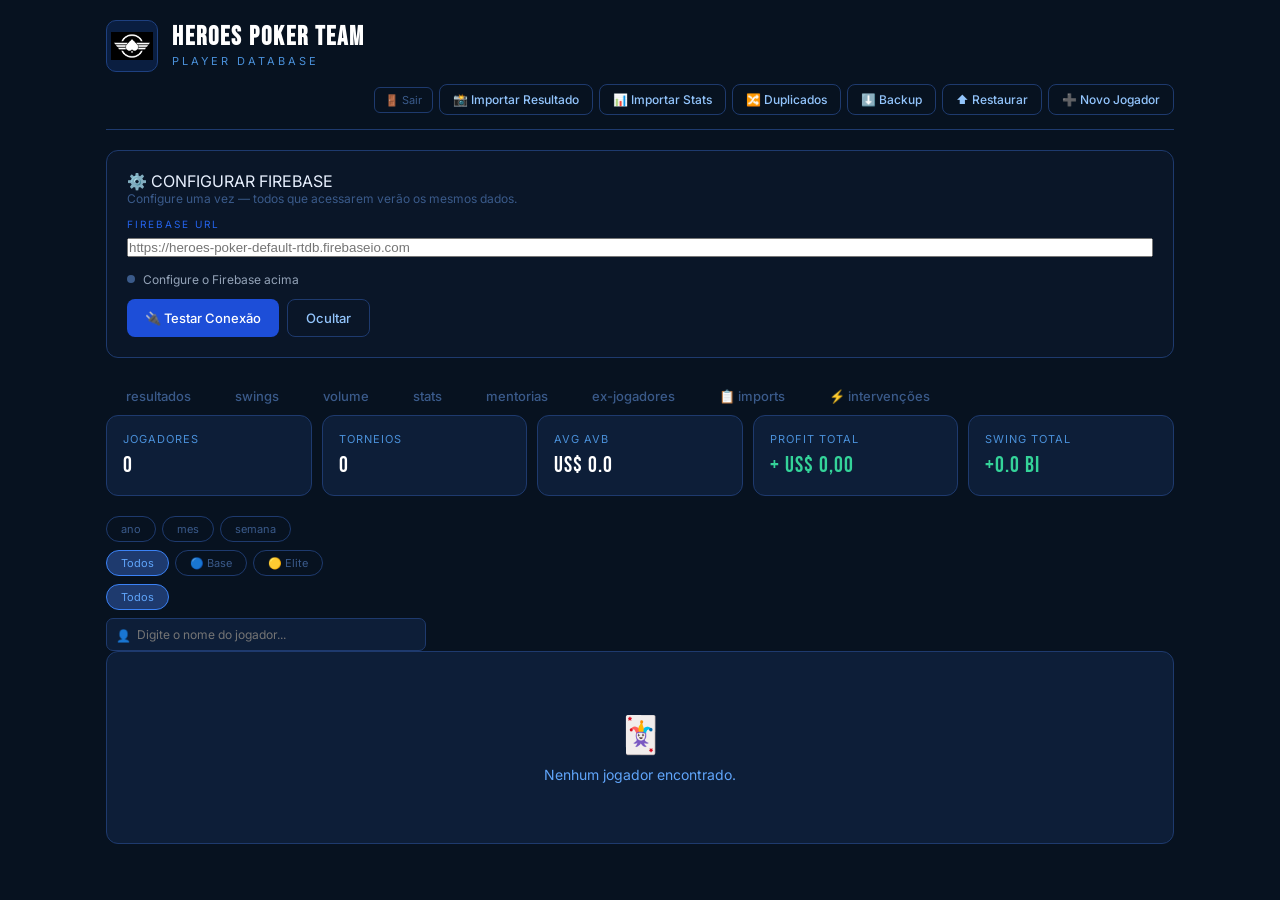
==== index.html @ 9820d7dc "Add files via upload" ====
<!DOCTYPE html>
<html lang="pt-BR">
<head>
<meta charset="UTF-8">
<meta name="viewport" content="width=device-width, initial-scale=1.0">
<title>Heroes Poker Team</title>
<link href="https://fonts.googleapis.com/css2?family=Bebas+Neue&family=Inter:wght@300;400;500;600&display=swap" rel="stylesheet">
<style>


*{box-sizing:border-box;margin:0;padding:0}
body{font-family:"Inter",sans-serif;background:#071220;color:#e8f0fe;min-height:100vh}
.app{max-width:1100px;margin:0 auto;padding:20px 16px}
.header{display:flex;align-items:center;justify-content:space-between;margin-bottom:20px;padding-bottom:14px;border-bottom:1px solid #1e3a6e;flex-wrap:wrap;gap:12px}
.logo{display:flex;align-items:center;gap:14px}
.logo-icon{width:52px;height:52px;background:#0a1e40;border-radius:10px;display:flex;align-items:center;justify-content:center;border:1px solid #1e4080;overflow:hidden;flex-shrink:0}
.logo-icon img{width:42px;height:42px;object-fit:contain}
.logo-text h1{font-family:"Bebas Neue",sans-serif;font-size:26px;letter-spacing:2px;color:#fff;line-height:1}
.logo-text p{font-size:11px;color:#4a90d9;letter-spacing:3px;text-transform:uppercase;margin-top:3px}
.header-actions{display:flex;gap:8px;flex-wrap:wrap}
.btn{border:none;padding:10px 18px;border-radius:8px;font-size:13px;font-weight:500;cursor:pointer;display:inline-flex;align-items:center;gap:7px;transition:all .2s;white-space:nowrap;font-family:"Inter",sans-serif}
.btn-primary{background:#1d4ed8;color:#fff}.btn-primary:hover{background:#2563eb}
.btn-import{background:#0e3a1a;color:#4ade80;border:1px solid #166534}.btn-import:hover{background:#166534;color:#fff}
.btn-ghost{background:transparent;color:#93c5fd;border:1px solid #1e3a6e}.btn-ghost:hover{border-color:#3b82f6;color:#fff}
.btn-danger{background:transparent;color:#f87171;border:1px solid #450a0a;padding:8px 14px;font-size:12px}.btn-danger:hover{background:#450a0a}
.btn-sm{padding:7px 13px;font-size:12px}
.setup-box{background:#0a1628;border:1px solid #1e3a6e;border-radius:12px;padding:20px;margin-bottom:20px}
.setup-box h3{font-family:"Bebas Neue",sans-serif;font-size:17px;letter-spacing:1px;color:#60a5fa;margin-bottom:4px}
.setup-sub{font-size:12px;color:#3a5a8a;margin-bottom:16px}
.field-row{display:flex;align-items:center;gap:10px;margin-bottom:10px;flex-wrap:wrap}
.field-row label{font-size:11px;color:#4a90d9;font-weight:500;text-transform:uppercase;letter-spacing:.5px;min-width:90px;flex-shrink:0}
.field-row input{flex:1;min-width:200px;background:#071220;border:1px solid #1e3a6e;color:#e8f0fe;padding:8px 12px;border-radius:6px;font-size:13px;outline:none;font-family:"Inter",sans-serif}
.field-row input:focus{border-color:#3b82f6}
.steps{font-size:12px;color:#3a5a8a;line-height:1.9;margin-top:12px;padding:14px;background:#071220;border-radius:8px;border:1px solid #112040}
.steps a{color:#60a5fa;text-decoration:none}.steps b{color:#93c5fd}.steps code{background:#0d1e38;padding:1px 5px;border-radius:3px;font-size:11px;color:#60a5fa}
.setup-actions{display:flex;gap:8px;margin-top:12px;flex-wrap:wrap;align-items:center}
.pill{display:inline-flex;align-items:center;gap:6px;font-size:11px;padding:4px 12px;border-radius:20px}
.pill-ok{background:#064e3b;color:#34d399}.pill-err{background:#450a0a;color:#f87171}.pill-warn{background:#451a03;color:#fbbf24}
.stats-grid{display:grid;grid-template-columns:repeat(5,1fr);gap:10px;margin-bottom:20px}
.stat-card{background:#0d1e38;border:1px solid #1e3a6e;border-radius:12px;padding:16px}
.stat-label{font-size:11px;color:#4a90d9;text-transform:uppercase;letter-spacing:1px;margin-bottom:6px}
.stat-value{font-size:22px;font-family:"Bebas Neue",sans-serif;letter-spacing:1px;color:#fff}
.stat-value.pos{color:#34d399}.stat-value.neg{color:#f87171}
.sync-bar{display:flex;align-items:center;gap:8px;font-size:11px;color:#3a5a8a;margin-bottom:14px;min-height:18px}
.dot{width:7px;height:7px;border-radius:50%;background:#3a5a8a;flex-shrink:0;transition:background .3s}
.dot.syncing{background:#fbbf24;animation:blink .7s infinite}.dot.ok{background:#34d399}.dot.err{background:#f87171}.dot.warn{background:#fbbf24}
@keyframes blink{0%,100%{opacity:1}50%{opacity:.2}}
.tab-nav{display:flex;gap:0;margin-bottom:20px;border-bottom:1px solid #1e3a6e}
.tab-btn{background:transparent;border:none;color:#3a5a8a;padding:10px 20px;font-size:13px;font-weight:500;cursor:pointer;border-bottom:2px solid transparent;margin-bottom:-1px;transition:all .2s;font-family:"Inter",sans-serif}
.tab-btn:hover{color:#93c5fd}.tab-active{color:#60a5fa;border-bottom-color:#3b82f6}
.swing-header{font-size:11px;font-weight:600;text-transform:uppercase;letter-spacing:1px;padding:8px 12px;border-radius:8px;margin-bottom:12px}
.swing-header.neg{background:#1c0000;border:1px solid #450a0a;color:#f87171}
.swing-header.pos{background:#001c0e;border:1px solid #064e3b;color:#34d399}
.swing-card{background:#0d1e38;border:1px solid #1e3a6e;border-radius:10px;padding:14px;margin-bottom:10px}
.btn-intervencao{margin-top:8px;background:#1a1000;border:1px solid #78350f;color:#fbbf24;padding:5px 12px;border-radius:6px;font-size:11px;cursor:pointer;display:flex;align-items:center;gap:5px;font-family:"Inter",sans-serif;transition:all .2s}
.btn-intervencao:hover{background:#451a03;color:#fff}
.vol-header{font-size:11px;font-weight:600;text-transform:uppercase;letter-spacing:1px;padding:8px 12px;border-radius:8px;margin-bottom:12px;background:#1c0000;border:1px solid #450a0a;color:#f87171}
.vol-card{background:#0d1e38;border:1px solid #1e3a6e;border-radius:10px;padding:14px;margin-bottom:10px}
.tw{background:#0d1e38;border:1px solid #1e3a6e;border-radius:12px;overflow:hidden}
table{width:100%;border-collapse:collapse;table-layout:fixed}
thead{background:#071220}
th{padding:11px 14px;text-align:left;font-size:11px;color:#4a90d9;text-transform:uppercase;letter-spacing:1px;font-weight:500}
td{padding:8px 14px;font-size:13px;border-top:1px solid #112040;vertical-align:middle}
.dr:hover td{background:#0f2550;cursor:pointer}
.pname{font-weight:600;color:#fff;font-size:13px}.pnick{font-size:11px;color:#4a90d9;margin-top:2px}
.empty{text-align:center;padding:60px 20px;color:#3a5a8a}
.gbtn{background:transparent;color:#3a5a8a;border:1px solid #1e3a6e;padding:5px 14px;border-radius:20px;font-size:11px;cursor:pointer;transition:all .2s;font-family:"Inter",sans-serif}
.gbtn:hover{border-color:#3b82f6;color:#93c5fd}.gbtn-active{background:#1e3a6e;color:#60a5fa;border-color:#3b82f6}
.overlay{position:fixed;inset:0;background:rgba(0,0,0,.82);display:none;align-items:center;justify-content:center;z-index:100;padding:16px}
.overlay.active{display:flex}
.modal{background:#0d1e38;border:1px solid #1e3a6e;border-radius:16px;width:100%;max-width:660px;max-height:92vh;overflow-y:auto}
.mh{padding:18px 22px 14px;border-bottom:1px solid #1e3a6e;display:flex;justify-content:space-between;align-items:center;position:sticky;top:0;background:#0d1e38;z-index:2}
.mh h2{font-family:"Bebas Neue",sans-serif;font-size:21px;letter-spacing:1px}
.mb{padding:18px 22px}.mf{padding:14px 22px;border-top:1px solid #1e3a6e;display:flex;gap:10px;justify-content:flex-end;background:#0d1e38}
.fg{margin-bottom:14px}
.fg label{display:block;font-size:11px;color:#4a90d9;margin-bottom:5px;font-weight:500;text-transform:uppercase;letter-spacing:.5px}
.fg input,.fg textarea{width:100%;background:#071220;border:1px solid #1e3a6e;color:#e8f0fe;padding:9px 11px;border-radius:8px;font-size:13px;outline:none;font-family:"Inter",sans-serif}
.fg input[type=date]{color-scheme:dark}.fg input:focus,.fg textarea:focus{border-color:#3b82f6}
.fg textarea{resize:vertical;min-height:65px}
.fgrid{display:grid;grid-template-columns:1fr 1fr;gap:12px}
.fsec{font-size:11px;color:#2563eb;text-transform:uppercase;letter-spacing:2px;font-weight:600;margin:18px 0 12px;padding-bottom:7px;border-bottom:1px solid #1e3a6e}
.pz{border:2px dashed #1e3a6e;border-radius:12px;padding:32px 20px;text-align:center;cursor:pointer;transition:all .2s;position:relative;outline:none}
.pz:focus,.pz.drag,.pz.has-img{border-color:#3b82f6;background:#071e3a}
.pz input{position:absolute;inset:0;opacity:0;cursor:pointer;width:100%;height:100%}
.pz-hint{display:inline-flex;align-items:center;gap:6px;background:#0a1628;border:1px solid #1e3a6e;border-radius:6px;padding:5px 12px;font-size:12px;color:#60a5fa;margin-top:10px}
.pz-hint kbd{background:#071220;border:1px solid #1e3a6e;border-radius:4px;padding:1px 6px;font-family:monospace;font-size:11px}
.preview-img{max-width:100%;border-radius:8px;margin-top:14px;border:1px solid #1e3a6e;max-height:200px;object-fit:contain;display:none}
.ai-msg{border-radius:10px;padding:14px;margin-top:14px;font-size:13px;display:none}
.ai-load{background:#1c1000;border:1px solid #78350f;color:#fbbf24}
.ai-err{background:#1c0000;border:1px solid #450a0a;color:#f87171}
.ai-ok{background:#001c0e;border:1px solid #064e3b;color:#34d399}
.et{width:100%;border-collapse:collapse;font-size:12px;margin-top:10px}
.et th{background:#071220;padding:7px 10px;text-align:left;color:#4a90d9;font-size:10px;text-transform:uppercase}
.et td{padding:7px 10px;border-top:1px solid #112040;color:#e8f0fe}
.et tr.skip td{opacity:.4;text-decoration:line-through}
.et input[type=checkbox]{accent-color:#3b82f6;width:14px;height:14px;cursor:pointer}
.gtag{font-size:11px;color:#fbbf24;background:#451a03;padding:2px 8px;border-radius:10px;margin-left:8px;display:none}
.dh{background:#0d1e38;border:1px solid #1e3a6e;border-radius:12px;padding:18px 22px;margin-bottom:14px;display:flex;justify-content:space-between;align-items:flex-start;flex-wrap:wrap;gap:12px}
.dav{width:56px;height:56px;border-radius:50%;background:#1d4ed8;display:flex;align-items:center;justify-content:center;font-size:22px;font-weight:700;color:#fff;font-family:"Bebas Neue",sans-serif;flex-shrink:0}
.dn{font-family:"Bebas Neue",sans-serif;font-size:26px;letter-spacing:1px;color:#fff}
.dnk{color:#4a90d9;font-size:13px;margin-top:2px}
.dgrid{display:grid;grid-template-columns:repeat(4,1fr);gap:10px;margin-bottom:14px}
.dc{background:#0d1e38;border:1px solid #1e3a6e;border-radius:10px;padding:14px}
.dcl{font-size:11px;color:#4a90d9;text-transform:uppercase;letter-spacing:1px;margin-bottom:5px}
.dcv{font-size:19px;font-family:"Bebas Neue",sans-serif;color:#fff}
.di{background:#0d1e38;border:1px solid #1e3a6e;border-radius:10px;padding:14px;margin-bottom:14px}
.ir{display:flex;justify-content:space-between;padding:7px 0;border-bottom:1px solid #112040;font-size:13px;gap:12px}
.ir:last-child{border-bottom:none}.il{color:#4a90d9;flex-shrink:0}
.xbtn{background:transparent;border:none;color:#4a90d9;font-size:19px;cursor:pointer;padding:3px;line-height:1}.xbtn:hover{color:#fff}
.bbtn{background:transparent;border:none;color:#4a90d9;font-size:13px;cursor:pointer;display:inline-flex;align-items:center;gap:5px;margin-bottom:18px;padding:0}.bbtn:hover{color:#fff}
.toast{position:fixed;bottom:24px;right:24px;padding:12px 20px;border-radius:10px;font-size:13px;font-weight:500;z-index:999;opacity:0;transform:translateY(20px);transition:all .3s;pointer-events:none;max-width:320px}
.toast.show{opacity:1;transform:translateY(0)}
.t-ok{background:#065f46;color:#d1fae5}.t-err{background:#7f1d1d;color:#fee2e2}
@media(max-width:640px){.stats-grid{grid-template-columns:1fr 1fr 1fr}.fgrid{grid-template-columns:1fr}.dgrid{grid-template-columns:1fr 1fr}th:nth-child(n+4),td:nth-child(n+4){display:none}.tab-btn{padding:8px 12px;font-size:12px}}





</style>

</head>
<body>
<!-- ── LOGIN SCREEN ── -->
<div id="login-screen" style="display:none;position:fixed;inset:0;background:#040d18;z-index:9999;align-items:center;justify-content:center;font-family:Inter,sans-serif">
  <div style="background:#071220;border:1px solid #1e3a6e;border-radius:16px;padding:40px 36px;width:100%;max-width:380px;box-shadow:0 24px 64px rgba(0,0,0,.6)">
    <div style="text-align:center;margin-bottom:32px">
      <div style="font-size:32px;margin-bottom:8px">🃏</div>
      <div style="font-size:20px;font-weight:700;color:#e8f0fe;letter-spacing:.5px">Heroes Poker</div>
      <div style="font-size:12px;color:#3a5a8a;margin-top:4px">Painel Administrativo</div>
    </div>
    <div id="login-err" style="display:none;background:#1c0a0a;border:1px solid #7f1d1d;color:#f87171;padding:10px 14px;border-radius:8px;font-size:12px;margin-bottom:16px;text-align:center"></div>
    <div style="margin-bottom:14px">
      <label style="font-size:10px;color:#3a5a8a;display:block;margin-bottom:6px;text-transform:uppercase;letter-spacing:1px">Email</label>
      <input type="email" id="login-email" placeholder="admin@heroes.com" autocomplete="email"
        style="width:100%;background:#040d18;border:1px solid #1e3a6e;color:#e8f0fe;padding:11px 14px;border-radius:8px;font-family:Inter,sans-serif;font-size:14px;outline:none;box-sizing:border-box"
        onkeydown="if(event.key==='Enter')document.getElementById('login-pwd').focus()">
    </div>
    <div style="margin-bottom:20px">
      <label style="font-size:10px;color:#3a5a8a;display:block;margin-bottom:6px;text-transform:uppercase;letter-spacing:1px">Senha</label>
      <input type="password" id="login-pwd" placeholder="Sua senha..." autocomplete="current-password"
        style="width:100%;background:#040d18;border:1px solid #1e3a6e;color:#e8f0fe;padding:11px 14px;border-radius:8px;font-family:Inter,sans-serif;font-size:14px;outline:none;box-sizing:border-box"
        onkeydown="if(event.key==='Enter')doLogin()">
    </div>
    <button id="login-btn" onclick="doLogin()" style="width:100%;background:linear-gradient(135deg,#1d4ed8,#3b82f6);border:none;color:#fff;padding:12px;border-radius:8px;font-size:14px;font-weight:600;cursor:pointer;font-family:Inter,sans-serif;letter-spacing:.3px">
      Entrar
    </button>
  </div>
</div>
<!-- ── / LOGIN SCREEN ── -->

<div class="app">
<div class="header">
  <div class="logo">
    <div class="logo-icon">
      <img src="[data-uri]" alt="Heroes Logo">
    </div>
    <div class="logo-text">
      <h1>Heroes Poker Team</h1>
      <p>Player Database</p>
    </div>
  </div>
  <div id="header-actions" style="display:flex;gap:6px;flex-wrap:wrap;align-items:center;margin-left:auto">
    <button onclick="adminLogout()" title="Sair" style="background:transparent;border:1px solid #1e3a6e;color:#3a5a8a;padding:5px 10px;border-radius:6px;font-size:11px;cursor:pointer;font-family:Inter,sans-serif">🚪 Sair</button>
    <div id="setup-mini" style="display:none;align-items:center;gap:6px">
      <span id="sync-status" style="font-size:11px;color:#3a5a8a"></span>
      <button class="btn btn-ghost btn-sm" onclick="$('setup-box').style.display=$('setup-box').style.display==='none'?'':'none'">⚙️</button>
    </div>
    <button class="btn btn-ghost btn-sm" onclick="openImport()">📸 Importar Resultado</button>
    <button class="btn btn-ghost btn-sm" onclick="openImportStats()">📊 Importar Stats</button>
    <button class="btn btn-ghost btn-sm" onclick="openMerge()">🔀 Duplicados</button>
    <button class="btn btn-ghost btn-sm" onclick="exportBackup()">⬇️ Backup</button>
    <label class="btn btn-ghost btn-sm" style="cursor:pointer">⬆️ Restaurar<input type="file" accept=".json" onchange="importBackup(this)" style="display:none"></label>
    <button class="btn btn-ghost btn-sm" onclick="openForm()">➕ Novo Jogador</button>
  </div>
</div>

<div id="setup-box" class="setup-box">
  <div class="sh">⚙️ CONFIGURAR FIREBASE</div>
  <p style="font-size:12px;color:#3a5a8a;margin-bottom:12px">Configure uma vez — todos que acessarem verão os mesmos dados.</p>
  <div style="display:flex;flex-direction:column;gap:8px;margin-bottom:12px">
    <div style="font-size:10px;color:#2563eb;text-transform:uppercase;letter-spacing:2px">FIREBASE URL</div>
    <input type="text" id="fb-url" placeholder="https://heroes-poker-default-rtdb.firebaseio.com" oninput="saveCfg()">
  </div>
  <div id="sync-status-box" style="margin-bottom:10px;display:flex;align-items:center;gap:8px;min-height:20px">
    <div id="sdot" class="dot" style="width:8px;height:8px;border-radius:50%;background:#3a5a8a;flex-shrink:0;display:none"></div>
    <span id="smsg" style="font-size:12px;color:#94a3b8"></span>
  </div>
  <div style="display:flex;gap:8px">
    <button class="btn btn-primary" onclick="testConn()">🔌 Testar Conexão</button>
    <button class="btn btn-ghost" onclick="$('setup-box').style.display='none';$('setup-mini').style.display='flex'">Ocultar</button>
  </div>
</div>

<div class="tabs" id="main-tabs">
  <button class="tab-btn" id="tab-resultados" onclick="setTab('resultados')">resultados</button>
  <button class="tab-btn" id="tab-swings" onclick="setTab('swings')">swings</button>
  <button class="tab-btn" id="tab-volume" onclick="setTab('volume')">volume</button>
  <button class="tab-btn" id="tab-stats" onclick="setTab('stats')">stats</button>
  <button class="tab-btn" id="tab-mentorias" onclick="setTab('mentorias')">mentorias</button>
  <button class="tab-btn" id="tab-exjogadores" onclick="setTab('exjogadores')">ex-jogadores</button>
  <button class="tab-btn" id="tab-imports" onclick="setTab('imports')">📋 imports</button>
  <button class="tab-btn" id="tab-intervencoes" onclick="setTab('intervencoes')">⚡ intervenções</button>
</div>

<div id="sg" class="stats-grid"></div>
<div id="filter-controls" class="filter-controls"></div>
<div id="results-area" class="results-area"></div>

</div><!-- /app -->

<!-- MODAL: PLAYER FORM -->
<div class="overlay" id="form-modal">
  <div class="modal">
    <div class="mh"><h2 id="form-title">Novo Jogador</h2><button class="xbtn" onclick="closeModal()">✕</button></div>
    <div class="mb">
      <div class="fg"><label>Nome *</label><input id="f-nome" placeholder="Nome completo"></div>
      <div class="fg"><label>Nick</label><input id="f-nick" placeholder="@apelido"></div>
      <div class="fsec">Contato</div>
      <div class="fg"><label>Telefone</label><input id="f-tel" placeholder="+55 11 99999-9999"></div>
      <div class="fg"><label>Email</label><input id="f-email" placeholder="email@email.com"></div>      </div>
      <div class="fsec">Notas</div>
      <div class="fg"><label>Notas</label><textarea id="f-notas" rows="3" placeholder="Observações..."></textarea></div>
    </div>
    <div class="mf"><button class="btn btn-ghost" onclick="closeModal()">Cancelar</button><button class="btn btn-primary" onclick="savePlayer()">💾 Salvar</button></div>
  </div>
</div>

<!-- MODAL: IMPORT RESULTADO -->
<div class="overlay" id="imod">
  <div class="modal">
    <div class="mh"><h2>📸 Importar Resultado</h2><button class="xbtn" onclick="closeImport()">✕</button></div>
    <div class="mb">
      <div style="display:grid;grid-template-columns:1fr 1fr;gap:8px;margin-bottom:12px">
        <div><label style="font-size:10px;color:#3a5a8a;display:block;margin-bottom:4px">DATA INÍCIO</label><input type="date" id="rs-ini" style="width:100%;background:#071220;border:1px solid #1e3a6e;color:#e8f0fe;padding:8px;border-radius:7px;font-family:Inter,sans-serif;outline:none;color-scheme:dark"></div>
        <div><label style="font-size:10px;color:#3a5a8a;display:block;margin-bottom:4px">DATA FIM</label><input type="date" id="rs-fim" style="width:100%;background:#071220;border:1px solid #1e3a6e;color:#e8f0fe;padding:8px;border-radius:7px;font-family:Inter,sans-serif;outline:none;color-scheme:dark"></div>
      </div>
      <div id="pz" class="pz" tabindex="0" style="margin-bottom:12px" onclick="$('img-in').click()">
        <div style="font-size:13px;color:#60a5fa;margin-bottom:8px">📸 Clique ou arraste a imagem do print aqui</div>
        <div style="font-size:11px;color:#3a5a8a">Suporta PNG, JPG, WEBP</div>
        <input type="file" id="img-in" accept="image/*" onchange="handleFile(this.files[0])" style="display:none">
        <img id="prev" style="display:none;max-width:100%;border-radius:8px;margin-top:10px;max-height:180px;object-fit:contain">
      </div>
      <div style="margin-bottom:8px">
        <label style="font-size:10px;color:#3a5a8a;display:block;margin-bottom:4px">ANTHROPIC / GEMINI API KEY</label>
        <input type="password" id="ant-key" placeholder="sk-ant-... ou AIza..." oninput="saveAiKey()" style="width:100%;background:#071220;border:1px solid #1e3a6e;color:#e8f0fe;padding:8px;border-radius:7px;font-family:Inter,sans-serif;outline:none">
      </div>
      <div id="ais" class="ai-msg" style="display:none"></div>
      <span id="grupo-tag" class="gtag" style="display:none"></span>
      <div id="ew" style="display:none;margin-top:12px">
        <table class="et" style="width:100%">
          <thead><tr><th><input type="checkbox" id="sa" checked onchange="toggleAll(this)" style="accent-color:#3b82f6"></th><th>Nome</th><th>Grupo</th><th>Vol</th><th>AVB</th><th>Profit US$</th></tr></thead>
          <tbody id="eb"></tbody>
        </table>
      </div>
    </div>
    <div class="mf" id="ifooter" style="display:none;justify-content:space-between;align-items:center">
      <span id="import-count" style="font-size:12px;color:#3a5a8a"></span>
      <div style="display:flex;gap:8px"><button class="btn btn-ghost" onclick="closeImport()">Cancelar</button><button class="btn btn-primary" onclick="doImport()">✅ Importar</button></div>
    </div>
  </div>
</div>

<!-- MODAL: IMPORT STATS -->
<div class="overlay" id="imod-stats">
  <div class="modal" style="max-width:640px">
    <div class="mh"><h2>📊 Importar Stats</h2><button class="xbtn" onclick="closeImportStats()">✕</button></div>
    <div class="mb">
      <div style="margin-bottom:12px">
        <label style="font-size:10px;color:#3a5a8a;display:block;margin-bottom:6px">JOGADOR</label>
        <div style="position:relative">
          <input type="text" id="stats-player-search" placeholder="Digite o nome para buscar..." oninput="filterStatsPlayers()" autocomplete="off"
            style="width:100%;background:#071220;border:1px solid #1e3a6e;color:#e8f0fe;padding:8px 36px 8px 12px;border-radius:7px;font-family:Inter,sans-serif;outline:none">
          <button onclick="toggleStatsDropdown()" style="position:absolute;right:8px;top:50%;transform:translateY(-50%);background:none;border:none;color:#4a90d9;cursor:pointer;font-size:14px;padding:2px 4px;line-height:1">▾</button>
          <div id="stats-player-dropdown" style="display:none;position:absolute;top:100%;left:0;right:0;background:#0d1e38;border:1px solid #3b82f6;border-radius:7px;max-height:200px;overflow-y:auto;z-index:100;margin-top:2px"></div>
        </div>
        <input type="hidden" id="stats-player-select">
        <div id="stats-player-selected" style="display:none;margin-top:6px;padding:6px 12px;background:#0a2040;border:1px solid #3b82f6;border-radius:6px;font-size:12px;color:#60a5fa;align-items:center;justify-content:space-between">
          <span id="stats-player-selected-name"></span>
          <button onclick="clearStatsPlayer()" style="background:none;border:none;color:#4a90d9;cursor:pointer;font-size:14px;padding:0;line-height:1">✕</button>
        </div>
      </div>
      <div style="display:grid;grid-template-columns:1fr 1fr;gap:8px;margin-bottom:12px">
        <div><label style="font-size:10px;color:#3a5a8a;display:block;margin-bottom:4px">DATA INÍCIO</label><input type="date" id="stats-ini" style="width:100%;background:#071220;border:1px solid #1e3a6e;color:#e8f0fe;padding:8px;border-radius:7px;font-family:Inter,sans-serif;outline:none;color-scheme:dark"></div>
        <div><label style="font-size:10px;color:#3a5a8a;display:block;margin-bottom:4px">DATA FIM</label><input type="date" id="stats-fim" style="width:100%;background:#071220;border:1px solid #1e3a6e;color:#e8f0fe;padding:8px;border-radius:7px;font-family:Inter,sans-serif;outline:none;color-scheme:dark"></div>
      </div>
      <div style="margin-bottom:8px">
        <label style="font-size:10px;color:#3a5a8a;display:block;margin-bottom:4px">ANTHROPIC / GEMINI API KEY</label>
        <input type="password" id="ant-key-stats" placeholder="sk-ant-... ou AIza..." style="width:100%;background:#071220;border:1px solid #1e3a6e;color:#e8f0fe;padding:8px;border-radius:7px;font-family:Inter,sans-serif;outline:none">
      </div>
      <div style="margin-bottom:12px">
        <label style="font-size:10px;color:#3a5a8a;display:block;margin-bottom:6px">PROMPT DA IA</label>
        <textarea id="stats-prompt" rows="3" style="width:100%;background:#071220;border:1px solid #1e3a6e;color:#e8f0fe;padding:8px;border-radius:7px;font-family:Inter,sans-serif;font-size:12px;resize:vertical;outline:none">Esta tabela tem 3 colunas: Stats (nome da stat) | Alvo (range como "28 - 30") | Número (valor do jogador — número GRANDE em negrito; ignore o número pequeno ao lado que é a amostra). Extraia TODAS as linhas. Retorne SOMENTE array JSON: [{"stat":"NOME EXATO","alvo":"28 - 30","valor":28}]. Apenas o array JSON, sem mais nada.</textarea>
      </div>
      <div id="pz-stats" class="pz" style="margin-bottom:12px" onclick="$('img-in-stats').click()">
        <div style="font-size:13px;color:#60a5fa;margin-bottom:8px">📊 Clique ou arraste o print das stats</div>
        <div style="font-size:11px;color:#3a5a8a">Suporta PNG, JPG, WEBP</div>
        <input type="file" id="img-in-stats" accept="image/*" onchange="handleFileStats(this.files[0])" style="display:none">
        <img id="prev-stats" style="display:none;max-width:100%;border-radius:8px;margin-top:10px;max-height:160px;object-fit:contain">
      </div>
      <div id="ais-stats" class="ai-msg" style="display:none"></div>
      <div id="ew-stats" style="display:none;margin-top:10px">
        <table class="et" style="width:100%">
          <thead><tr><th style="width:28px"></th><th>Stat</th><th style="text-align:center">Alvo</th><th style="text-align:right">Número</th></tr></thead>
          <tbody id="eb-stats"></tbody>
        </table>
      </div>
    </div>
    <div class="mf" id="ifooter-stats" style="display:none;justify-content:flex-end;align-items:center;gap:8px">
      <button class="btn btn-ghost" onclick="closeImportStats()">Cancelar</button>
      <button class="btn btn-primary" onclick="doImportStats()">💾 Salvar Stats</button>
    </div>
  </div>
</div>

<!-- BULK FOTO MODAL -->
<!-- MERGE MODAL -->
<div class="overlay" id="merge-modal">
  <div class="modal" style="max-width:600px">
    <div class="mh"><h2>🔀 Duplicados</h2><button class="xbtn" onclick="closeMerge()">✕</button></div>
    <div class="mb" id="merge-body" style="max-height:60vh;overflow-y:auto"></div>
  </div>
</div>

<!-- MERGE STATS MODAL -->
<div class="overlay" id="merge-stats-modal">
  <div class="modal" style="max-width:600px">
    <div class="mh"><h2>🔀 Mesclar Stats</h2><button class="xbtn" onclick="closeMergeStatsModal()">✕</button></div>
    <div class="mb" id="merge-stats-body" style="max-height:60vh;overflow-y:auto"></div>
    <div class="mf" id="merge-stats-footer"></div>
  </div>
</div>

<!-- HISTÓRICO MODAL -->
<div class="overlay" id="historico-modal">
  <div class="modal" style="max-width:560px">
    <div class="mh"><h2 id="historico-modal-title">Histórico</h2><button class="xbtn" onclick="closeHistoricoModal()">✕</button></div>
    <div class="mb">
      <div id="historico-modal-body" style="max-height:50vh;overflow-y:auto;margin-bottom:16px"></div>
      <div style="font-size:10px;color:#4a90d9;text-transform:uppercase;letter-spacing:1px;margin-bottom:8px">✏️ Nova Anotação</div>
      <div style="display:flex;gap:8px">
        <input id="historico-modal-input" placeholder="Ex: Subiu da Reta 2 para Reta 3..." onkeydown="if(event.key==='Enter')submitHistoricoInput()" style="flex:1;background:#071220;border:1px solid #1e3a6e;color:#e8f0fe;padding:9px 12px;border-radius:8px;font-size:13px;outline:none;font-family:Inter,sans-serif">
        <button onclick="submitHistoricoInput()" style="background:#1e3a6e;border:none;color:#60a5fa;padding:9px 16px;border-radius:8px;font-size:13px;cursor:pointer;font-family:Inter,sans-serif">Salvar</button>
      </div>
      <input type="hidden" id="historico-modal-pid">
    </div>
  </div>
</div>

<!-- MENTORIA MODAL -->
<div class="overlay" id="mentoria-full-modal" style="padding:0">
  <div style="background:#071220;width:100%;max-width:800px;max-height:100vh;overflow-y:auto;border-left:1px solid #1e3a6e;border-right:1px solid #1e3a6e">
    <div style="position:sticky;top:0;background:#071220;z-index:10;padding:16px 24px;border-bottom:1px solid #1e3a6e;display:flex;justify-content:space-between;align-items:center">
      <div><div style="font-family:'Bebas Neue',sans-serif;font-size:22px;letter-spacing:2px;color:#fff" id="mfm-title">Mentoria</div><div style="font-size:12px;color:#3a5a8a;margin-top:2px" id="mfm-subtitle"></div></div>
      <button onclick="$('mentoria-full-modal').classList.remove('active')" class="xbtn">✕</button>
    </div>
    <div style="padding:24px" id="mfm-body"></div>
  </div>
</div>

<!-- INTERVENÇÃO MODAL -->
<div class="overlay" id="int-modal">
  <div class="modal">
    <div class="mh"><h2>⚡ Intervenção de Swing</h2><button class="xbtn" onclick="$('int-modal').classList.remove('active')">✕</button></div>
    <div class="mb" id="int-body"></div>
    <div class="mf"><button class="btn btn-ghost" onclick="$('int-modal').classList.remove('active')">Cancelar</button><button class="btn btn-primary" onclick="doIntervencao()">Confirmar</button></div>
  </div>
</div>

<script>


const $=id=>document.getElementById(id);
let fbUrl='';
var _savingLock=false;
var _savingUntil=0;

// ── GLOBAL STATE ──
var players=[];
var mergeStatsTab='auto';
var _page=0;
var _PAGE_SIZE=30;
var activeTab='resultados';
var filterGrupo='todos';
var filterPeriod='todos';
var filterPeriodVal='';
var filterNome='';
var filterTier='';
var detId=null;
var volSubTab='grupos';
var volDate='';
var statsSubTab='historico';
var statsFilterGrupo='todos';
var selectedPlayers=[];
var statsCompareMode='jogadores';
var swingMonthFilter='';
var swingYearFilter='';
var swingCustomIni='';
var swingCustomFim='';
var swingMinLoss=150;
var swingMinGain=300;
var statsMonthFilter='';
var statsYearFilter='';


var MESES=['Janeiro','Fevereiro','Março','Abril','Maio','Junho','Julho','Agosto','Setembro','Outubro','Novembro','Dezembro'];
var STAT_WEIGHTS={'RFI EP':3,'RFI MP':3,'RFI CO':3,'RFI BTN':3,'Vpip SB Gap':3,'VPIP SB Gap':3,
  'Call CO':3,'Call BTN':3,'Call SB':3,'Call BB':3,
  '3bet CO':3,'3bet BTN':3,'3bet SB':3,'3bet BB':3,
  'SB Raise':2,'SB Limp':2,'Cbet Flop IP vs BB':2,'Cbet Flop OOP':2,
  'XR BB':2,'XR SB':2,'Bet vs Missed':2,'Probe Turn BB':2,
  'Delayed Cbet Turn OOP':2,'Cbet Turn':3,'Bet River':2,
  'Call vs Bet River':2,'Probe River':3,'Call River after X Turn vilão':2,
  'Probe Turn + Bet River BB':2,'Lead Turn + Bet River BB':2,
  'BB ISO vs SB Limp':1,'XR OOP Agressor':1,'Raise Flop Cbet IP':1,
  'Lead Flop BB':1,'SB Raise vs Cbet BB ISO':1,'BB Raise vs Cbet SB':1,
  'Lead Turn BB':1,'Barrel afer XR flop BB':2};
var STATS_ORDER=[
  'VPIP','PFR','3BET TOTAL','FOLD VS 3BET',
  '3BET BB VS STEAL','3BET SB VS STEAL','3BET NAI BTN VS CO',
  'RFI EP','RFI MP','RFI HJ','RFI CO','RFI BTN','RFI SB',
  'CALL HJ','CALL CO','CALL BTN','CALL SB','CALL BB',
  '3BET CO','3BET BTN','3BET SB','3BET BB',
  'SB LIMP','SB OPEN FOLD','SB LIMP/RAISE','SB LIMP/CALL','BB ISO VS SB LIMP',
  'CBET FLOP OOP','XR BB','BB FOLD VS CBET','BB CALL VS CBET',
  'BB FOLD VS 2ND BARREL','BB DONKBET TURN','XR OOP AGRESSOR',
  'RAISE FLOP CBET IP','FOLD FLOP VS CBET IP','BET VS MISSED',
  'PROBE TURN BB','DELAY CBET TURN OOP','CBET TURN',
  'BET RIVER','?/?/F-XF','PROBE RIVER','BARREL TURN AFTER XR FLOP',
  'W$WSF','WWSF','BXB VS BB','3RD BARREL IP VS BB',
  // legacy
  'RFI EP','RFI MP','RFI CO','RFI BTN','Vpip SB Gap','VPIP SB Gap',
  'Call CO','Call BTN','Call SB','Call BB',
  '3bet CO','3bet BTN','3bet SB','3bet BB',
  'SB Raise','SB Limp','BB ISO vs SB Limp',
  'Cbet Flop IP vs BB','Cbet Flop OOP',
  'XR BB','XR SB','XR OOP Agressor','Raise Flop Cbet IP',
  'Bet vs Missed','Lead Flop BB',
  'SB Raise vs Cbet BB ISO','BB Raise vs Cbet SB',
  'Probe Turn BB','Lead Turn BB','Delayed Cbet Turn OOP','Cbet Turn',
  'Bet River','Call vs Bet River','Probe River',
  'Call River after X Turn vilão',
  'Probe Turn + Bet River BB','Lead Turn + Bet River BB',
  'Barrel afer XR flop BB'];
var META_VOL={'liga':200,'liga da justica':200,'power rangers':250,'xmen':300,'thundercats':350,'guardiao':350,'vingadores':400,'the boys':400,'coaches':400,'cavaleiros':450,'cavaleiros do zodiaco':450,'esquadrao':450,'esquadrao suicida':450,'super sayajins':500};
var BASE_CANON=['liga','guardiao','power rangers','thundercats','x-men','xmen'];
var ELITE_CANON=['super sayajins','coaches','vingadores','cavaleiros','cavaleiros do zodiaco','esquadrao','the boys','esquadrao suicida'];

function normStr(s){return(s||'').toLowerCase().normalize('NFD').replace(/[\u0300-\u036f]/g,'').trim().replace(/\s+/g,' ');}
function canonGrupo(g){
  var n=normStr(g);
  var aliases={'liga':'liga da justica','liga da justica':'liga da justica','liga da justiça':'liga da justica','guardioes':'guardioes da galaxia','guardioes da galaxia':'guardioes da galaxia','power ranges':'power rangers','x men':'x men','x-men':'x men','xmen':'x men','super sayajin':'super sayajins','esquadrão suicida':'esquadrao suicida','esquadrao':'esquadrao suicida','cavaleiros do zodíaco':'cavaleiros do zodiaco','cavaleiros':'cavaleiros do zodiaco'};
  return aliases[n]||n;
}
function matchesTier(grupo){
  if(!filterTier)return true;
  var c=canonGrupo(normStr(grupo||''));
  if(filterTier==='base')return BASE_CANON.includes(c);
  if(filterTier==='elite')return ELITE_CANON.includes(c);
  return true;
}
function getMetaVol(grupo){return META_VOL[canonGrupo(grupo||'')]||400;}
function sortStatKeys(keys){
  return keys.slice().sort(function(a,b){
    var ia=STATS_ORDER.indexOf(a),ib=STATS_ORDER.indexOf(b);
    if(ia>=0&&ib>=0)return ia-ib;if(ia>=0)return-1;if(ib>=0)return 1;return a.localeCompare(b);
  });
}
function filterEstrategiasByDate(est){
  if(!est||!est.length)return[];
  if(!statsMonthFilter&&!statsYearFilter)return est;
  return est.filter(function(e){
    if(!e||!e.data)return false;
    if(statsMonthFilter)return e.data.startsWith(statsMonthFilter);
    if(statsYearFilter)return e.data.startsWith(statsYearFilter);
    return true;
  });
}
function statColor(valor,alvo){
  if(!alvo)return'#e8f0fe';
  if(!alvo||typeof alvo==='object')return'#e8f0fe';var parts=alvo.toString().replace(/\s/g,'').split('-');
  if(parts.length!==2)return'#e8f0fe';
  var lo=parseFloat(parts[0]),hi=parseFloat(parts[1]),v=parseFloat(valor);
  if(isNaN(lo)||isNaN(hi)||isNaN(v))return'#e8f0fe';
  if(v>=lo&&v<=hi)return'#34d399';
  var tol=(hi-lo)*1.5;
  if(v>=lo-tol&&v<=hi+tol)return'#fbbf24';
  return'#f87171';
}

// ── KPI CONFIG (Heroes Poker Team — novo padrão) ──
var KPI_CONFIG = {
  'VPIP':                   {min:28, max:30, peso:5, tol:1},
  'PFR':                    {min:19, max:22, peso:5, tol:1},
  '3BET TOTAL':             {min:9,  max:11, peso:5, tol:1},
  'FOLD VS 3BET':           {min:47, max:52, peso:5, tol:2},
  '3BET BB VS STEAL':       {min:11, max:13, peso:5, tol:2},
  '3BET SB VS STEAL':       {min:14, max:16, peso:5, tol:2},
  '3BET NAI BTN VS CO':     {min:9,  max:11, peso:5, tol:1},
  'RFI EP':                 {min:19, max:21, peso:5, tol:1},
  'RFI MP':                 {min:25, max:27, peso:5, tol:2},
  'RFI HJ':                 {min:29, max:31, peso:5, tol:2},
  'RFI CO':                 {min:39, max:41, peso:5, tol:3},
  'RFI BTN':                {min:55, max:61, peso:5, tol:3},
  'RFI SB':                 {min:30, max:40, peso:4, tol:5},
  'CALL HJ':                {min:7,  max:9,  peso:5, tol:1},
  'CALL CO':                {min:9,  max:12, peso:5, tol:1},
  'CALL BTN':               {min:15, max:19, peso:5, tol:1},
  'CALL SB':                {min:13, max:15, peso:5, tol:1},
  'CALL BB':                {min:55, max:60, peso:5, tol:2},
  '3BET CO':                {min:7,  max:9,  peso:4, tol:1},
  '3BET BTN':               {min:9,  max:11, peso:4, tol:1},
  '3BET SB':                {min:10, max:14, peso:5, tol:1},
  '3BET BB':                {min:8,  max:12, peso:5, tol:1},
  'SB LIMP':                {min:25, max:35, peso:4, tol:5},
  'SB OPEN FOLD':           {min:10, max:20, peso:5, tol:3},
  'SB LIMP/RAISE':          {min:5,  max:15, peso:5, tol:5},
  'SB LIMP/CALL':           {min:40, max:50, peso:5, tol:5},
  'BB ISO VS SB LIMP':      {min:35, max:45, peso:4, tol:5},
  'CBET FLOP OOP':          {min:15, max:25, peso:4, tol:5},
  'XR BB':                  {min:18, max:22, peso:5, tol:3},
  'BB FOLD VS CBET':        {min:42, max:46, peso:5, tol:1},
  'BB CALL VS CBET':        {min:35, max:40, peso:5, tol:3},
  'BB FOLD VS 2ND BARREL':  {min:45, max:50, peso:5, tol:2},
  'BB DONKBET TURN':        {min:10, max:15, peso:4, tol:3},
  'XR OOP AGRESSOR':        {min:15, max:25, peso:4, tol:5},
  'RAISE FLOP CBET IP':     {min:10, max:15, peso:4, tol:3},
  'FOLD FLOP VS CBET IP':   {min:25, max:35, peso:5, tol:3},
  'BET VS MISSED':          {min:40, max:50, peso:5, tol:5},
  'PROBE TURN BB':          {min:45, max:55, peso:3, tol:5},
  'DELAY CBET TURN OOP':    {min:65, max:75, peso:4, tol:5},
  'CBET TURN':              {min:55, max:62, peso:5, tol:3},
  'BET RIVER':              {min:47, max:50, peso:5, tol:3},
  'W$WSF':                  {min:48, max:50, peso:5, tol:1},
  'WWSF':                   {min:48, max:50, peso:5, tol:1},
  'PROBE RIVER':            {min:55, max:65, peso:5, tol:3},
  'BARREL TURN AFTER XR FLOP': {min:60, max:66, peso:4, tol:3},
  'BXB VS BB':              {min:35, max:55, peso:5, tol:2},
  '3RD BARREL IP VS BB':    {min:50, max:60, peso:5, tol:2},
  '?/?/F-XF':               {min:48, max:52, peso:5, tol:3}
};

// ── NOVO SISTEMA DE SCORE KPI ──
function kpiDesvio(valor, cfg){
  if(!cfg||cfg.min==null||cfg.max==null)return null;
  var v=parseFloat(valor);
  if(isNaN(v))return null;
  if(v>=cfg.min&&v<=cfg.max)return{zona:1,desvio:0,alem:0};
  var dev=v<cfg.min?(cfg.min-v):(v-cfg.max);
  var alem=Math.max(0,dev-cfg.tol);
  var zona=alem>0?3:2;
  return{zona:zona,desvio:dev,alem:alem};
}
function statColorKPI(valor, statName, alvoFallback){
  var cfg=KPI_CONFIG[statName]||KPI_CONFIG[(statName||'').toUpperCase()];
  if(!cfg){return statColorLegacy(valor, alvoFallback);}
  var d=kpiDesvio(valor,cfg);if(!d)return'#e8f0fe';
  if(d.zona===1)return'#34d399';
  if(d.zona===2)return'#fbbf24';
  return'#f87171';
}
function statColorLegacy(valor,alvo){
  if(!alvo)return'#e8f0fe';
  if(!alvo||typeof alvo==='object')return'#e8f0fe';var parts=alvo.toString().replace(/\s/g,'').split('-');
  if(parts.length!==2)return'#e8f0fe';
  var lo=parseFloat(parts[0]),hi=parseFloat(parts[1]),v=parseFloat(valor);
  if(isNaN(lo)||isNaN(hi)||isNaN(v))return'#e8f0fe';
  if(v>=lo&&v<=hi)return'#34d399';
  var tol=(hi-lo)*1.5;
  if(v>=lo-tol&&v<=hi+tol)return'#fbbf24';
  return'#f87171';
}

// Zona label para tooltip
function kpiZonaLabel(valor, statName){
  var cfg=KPI_CONFIG[statName];if(!cfg)return'';
  var d=kpiDesvio(valor,cfg);if(!d)return'';
  if(d.zona===1)return'✓ dentro do range';
  if(d.zona===2)return'~ na tolerância ('+d.desvio.toFixed(1)+'pt de desvio)';
  return'✗ além da tol ('+d.alem.toFixed(1)+'pt extra)';
}


function calcScore(estrategias){
  if(!estrategias||!estrategias.length)return null;
  var e=estrategias.slice(-1)[0];var stats=e.stats||{};
  var totalPts=0,maxPts=0;
  for(var k in stats){
    var s=stats[k];
    var v=typeof s==='object'?s.valor:s;
    if(v==null||v==='')continue;
    var statKey=k;
    var cfg=KPI_CONFIG[statKey]||KPI_CONFIG[(statKey||'').toUpperCase()];
    var peso=cfg?cfg.peso:(STAT_WEIGHTS[statKey]||1);
    var nota=cfg?kpiNota(v,cfg):(function(val,alvo){
      var c=statColorLegacy(val,alvo||'');
      if(c==='#34d399')return 100;if(c==='#fbbf24')return 80;return 40;
    })(v, typeof s==='object'?s.alvo:null);
    if(nota===null)continue;
    totalPts+=nota*peso;maxPts+=100*peso;
  }
  if(maxPts===0)return null;
  return Math.round((totalPts/maxPts)*100);
}

function scoreColor(s){
  if(s>=85)return'#16a34a';  // Elite — verde
  if(s>=70)return'#2563eb';  // Competente — azul
  if(s>=55)return'#ea580c';  // Em Desenvolvimento — laranja
  return'#dc2626';            // Crítico — vermelho
}
function scoreLabel(s){
  if(s>=85)return'Elite';
  if(s>=70)return'Competente';
  if(s>=55)return'Em Desenvolvimento';
  return'Crítico';
}
function scoreRange(s){
  if(s>=85)return'85 – 100';
  if(s>=70)return'70 – 84';
  if(s>=55)return'55 – 69';
  return'< 55';
}
function scoreDesc(s){
  if(s>=85)return'Execução técnica consistente. Elegível para subir de stake. Foco em volume e bankroll management.';
  if(s>=70)return'Sólido. Leaks pontuais, não estruturais. Manter o nível antes de subir. Revisar os stats abaixo de 80.';
  if(s>=55)return'Leaks identificáveis em múltiplos stats. Plano de estudo necessário. Não subir de stake.';
  return'Problemas estruturais de execução. Revisão de fundamentos obrigatória. Possível downgrade de stake.';
}
function scoreBadge(s){
  if(s===null)return'';
  var col=scoreColor(s);
  return'<span style="background:'+col+'22;color:'+col+';border:1px solid '+col+'44;padding:3px 10px;border-radius:20px;font-size:11px;font-weight:600;margin-left:8px">'+scoreLabel(s)+' ('+s+'%)</span>';
}
function scoreCard(s){
  if(s===null)return'';
  var col=scoreColor(s);
  var lbl=scoreLabel(s);
  return'<div style="background:'+col+'11;border:1px solid '+col+'44;border-radius:10px;padding:14px 18px;margin-bottom:14px;display:flex;align-items:center;justify-content:space-between;flex-wrap:wrap;gap:12px">'
    +'<div>'
      +'<div style="display:flex;align-items:center;gap:10px;margin-bottom:4px">'
        +'<span style="background:'+col+';color:#fff;font-family:Bebas Neue,monospace;font-size:15px;letter-spacing:2px;padding:3px 12px;border-radius:6px">'+lbl.toUpperCase()+'</span>'
        +'<span style="font-size:13px;color:'+col+';font-weight:600">'+scoreRange(s)+'</span>'
      +'</div>'
      +'<div style="font-size:12px;color:#94a3b8;max-width:380px;line-height:1.5">'+scoreDesc(s)+'</div>'
    +'</div>'
    +'<div style="font-size:48px;font-family:Bebas Neue,monospace;color:'+col+';line-height:1">'+s+'%</div>'
    +'</div>';
}



function scoreColor_old(s){if(s>=90)return'#047857';if(s>=80)return'#34d399';if(s>=70)return'#6ee7b7';if(s>=60)return'#fbbf24';if(s>=45)return'#f97316';return'#f87171';}
function tierBar(){
  return'<div style="display:flex;gap:6px;margin-bottom:8px;flex-wrap:wrap">'
    +'<button class="gbtn '+(filterTier===''?'gbtn-active':'')+'" onclick="filterTier=\'\';renderTab()">Todos</button>'
    +'<button class="gbtn '+(filterTier==='base'?'gbtn-active':'')+'" onclick="filterTier=\'base\';renderTab()">🔵 Base</button>'
    +'<button class="gbtn '+(filterTier==='elite'?'gbtn-active':'')+'" onclick="filterTier=\'elite\';renderTab()">🟡 Elite</button>'
    +'</div>';
}
function swingColor(sw){if(sw>=0){if(sw<300)return'#6ee7b7';if(sw<400)return'#34d399';if(sw<500)return'#10b981';if(sw<700)return'#059669';return'#047857';}return Math.abs(sw)<=200?'#fbbf24':'#f87171';}
function volBarColor(p){return p<80?'#ef4444':'#fbbf24';}

function playerAvatar(p,size){size=size||56;return'<div class="dav" style="width:'+size+'px;height:'+size+'px;font-size:'+(size*0.38)+'px">'+ini(p.nome)+'</div>';}
function fmtMesLabel(data){if(!data||typeof data!=='string')return'—';var p=data.split('-');if(p.length<2)return data;var mes=parseInt(p[1])-1;return(mes>=0&&mes<12?MESES[mes]:null)||data;}

// ── CONFIG ──
function loadCfg(){
  var c=JSON.parse(localStorage.getItem('hpt_cfg')||'{}');fbUrl=c.url||'';
  if(fbUrl&&$('fb-url'))$('fb-url').value=fbUrl;
  var ak=localStorage.getItem('hpt_ant')||'';if(ak&&$('ant-key'))$('ant-key').value=ak;
  var ld=JSON.parse(localStorage.getItem('hpt_dates')||'{}');var t=new Date().toISOString().slice(0,10);
  if($('rs-ini'))$('rs-ini').value=ld.ini||t;if($('rs-fim'))$('rs-fim').value=ld.fim||t;
}
function testConn(){
  saveCfg();
  if(!fbUrl){syncStatus('err','URL do Firebase não configurada.');return;}
  syncStatus('loading','Testando conexão...');
  fetch(fbUrl+'/.json?shallow=true')
    .then(function(r){
      if(r.ok){
        syncStatus('ok','Conectado!');
        $('setup-box').style.display='none';
        $('setup-mini').style.display='flex';
        fetchData();
      } else {
        syncStatus('err','Erro HTTP '+r.status+'. Verifique a URL.');
      }
    })
    .catch(function(e){
      syncStatus('err','Falha na conexão: '+e.message);
    });
}

function saveCfg(){fbUrl=($('fb-url')?.value||'').trim().replace(/\/+$/,'');localStorage.setItem('hpt_cfg',JSON.stringify({url:fbUrl}));}
function saveCache(){
  // Save only minimal player data to avoid quota errors
  try{
    var slim=players.map(function(p){return{id:p.id,nome:p.nome,nick:p.nick||'',grupo:p.grupo||'',reta:p.reta||'',mentor:p.mentor||'',inativo:p.inativo||false};});
    localStorage.setItem('hpt_cache',JSON.stringify(slim));
  }catch(e){
    // Quota exceeded — clear cache entirely
    try{localStorage.removeItem('hpt_cache');}catch(e2){}
  }
}

// ── FIREBASE ──
var fbBase=function(){return fbUrl+'/hpt_players';};
var fbAgenda=function(){return fbUrl+'/hpt_agenda';};
var fbImports=function(){return fbUrl+'/hpt_imports';};
var fbIntervencoes=function(){return fbUrl+'/hpt_intervencoes';};
var agendaItems=[];
var editAulaId=null;
var playerMetas={};
function ensurePlayers(){
  players.forEach(function(p){
    if(!p.id)p.id='p_'+Math.random().toString(36).slice(2,9);
    if(!Array.isArray(p.records))p.records=p.records?Object.values(p.records):[];
    if(!Array.isArray(p.estrategias))p.estrategias=p.estrategias?Object.values(p.estrategias):[];
    if(!Array.isArray(p.mentores))p.mentores=p.mentores?Object.values(p.mentores):[];
  });
}
async function fetchData(){
  if(!fbUrl){syncStatus('warn','Configure o Firebase acima');renderTab();return;}
  if(Date.now()<_savingUntil){console.log('Sync pausado — save em andamento');return;}
  syncStatus('syncing','Carregando...');
  try{
    // Step 1: load cache first so we have local estrategias available
    var _c=JSON.parse(localStorage.getItem('hpt_cache')||'[]');
    var cached=Array.isArray(_c)?_c:(typeof _c==='object'&&_c?Object.values(_c):[]);
    var cachedEst={};
    cached.forEach(function(p){
      if((p.estrategias||[]).length)cachedEst[p.id]=p.estrategias;
    });

    // Step 2: fetch from Firebase
    var r=await fetch(fbBase()+'.json');if(!r.ok)throw new Error('HTTP '+r.status);
    var d=await r.json();
    var incoming=d?Object.values(d).map(function(p){
      if(p.records&&!Array.isArray(p.records))p.records=Object.values(p.records);
      if(p.estrategias&&!Array.isArray(p.estrategias))p.estrategias=Object.values(p.estrategias);
      if(p.mentores&&!Array.isArray(p.mentores))p.mentores=Object.values(p.mentores);
      return p;
    }):[];

    // Step 3: also keep currently loaded estrategias
    var currentEst={};
    players.forEach(function(p){if((p.estrategias||[]).length)currentEst[p.id]=p.estrategias;});

    // Step 4: Firebase é a fonte da verdade para estrategias
    // Só usa cache como fallback se Firebase não tem nada (offline ou ainda não sincronizado)
    players=incoming;ensurePlayers();
    players.forEach(function(p){
      var fromFirebase=(p.estrategias||[]);
      var fromCache=cachedEst[p.id]||[];
      // Firebase sempre tem prioridade — evita restaurar dados apagados
      p.estrategias=fromFirebase.length>0?fromFirebase:fromCache;
    });

    // Step 5: save merged result
    saveCache();
    syncStatus('ok','Sincronizado — '+players.length+' jogadores');
    var sb=$('setup-box');if(sb)sb.style.display='none';var sm=$('setup-mini');if(sm)sm.style.display='';

    // Step 6: fetch estrategias from separate path (may override with even newer data)
    await fetchAllEstrategias();
    if(!detId)renderTab();
  }catch(e){syncStatus('err',e.message);var _fc=JSON.parse(localStorage.getItem('hpt_cache')||'[]');players=Array.isArray(_fc)?_fc:(typeof _fc==='object'&&_fc?Object.values(_fc):[]);renderTab();}
}
async function pushPlayer(p){
  if(!fbUrl)return;
  _savingUntil=Date.now()+15000;
  // Update local cache immediately
  var _ci=players.findIndex(function(x){return x.id===p.id;});if(_ci>=0)players[_ci]=p;
  saveCache();
  syncStatus('syncing','Salvando...');
  try{
    // PATCH: atualiza só os campos enviados, sem sobrescrever o que outro admin pode ter alterado
    // Exceto records e estrategias que têm seus próprios métodos — aqui salvamos apenas metadados do jogador
    var payload={
      id:p.id, nome:p.nome, nick:p.nick||'', tel:p.tel||'', email:p.email||'',
      notas:p.notas||'', grupo:p.grupo||'', reta:p.reta||'', mentor:p.mentor||'',
      mentores:p.mentores||[], ultimaMentoria:p.ultimaMentoria||'',
      swingBaseline:p.swingBaseline||0, inativo:p.inativo||false,
      historico:p.historico||[]
    };
    await fetch(fbBase()+'/'+p.id+'.json',{method:'PATCH',headers:{'Content-Type':'application/json'},body:JSON.stringify(payload)});
    // Records também precisam ser salvos (são editados aqui)
    if(p.records!==undefined){
      await fetch(fbBase()+'/'+p.id+'/records.json',{method:'PUT',headers:{'Content-Type':'application/json'},body:JSON.stringify(p.records||[])});
    }
    saveCache();
    _savingUntil=Date.now()+10000;
    syncStatus('ok','Salvo!');
  }catch(e){_savingUntil=0;syncStatus('err','Erro: '+e.message);}
}
async function deleteFromFb(id){if(!fbUrl)return;try{await fetch(fbBase()+'/'+id+'.json',{method:'DELETE'});}catch(e){}}
function syncStatus(state,msg){
  var d=$('sdot'),m=$('smsg');
  if(d){d.style.display='';d.className='dot '+state;}
  if(m)m.textContent=msg;
  var ss=$('sync-status');if(ss)ss.textContent=msg;
}

// ── AGGREGATE ──
function aggPlayer(p,filterFn){
  var recs=(p.records||[]).filter(function(r){return filterFn?filterFn(r):true;});
  if(!recs.length)return{torneios:0,avb:0,profit_usd:0,swing:0,data:'',grupo:p.grupo||''};
  var torneios=recs.reduce(function(s,r){return s+(r.torneios||0);},0);
  var profit_usd=recs.reduce(function(s,r){return s+(r.profit_usd||0);},0);
  var sw=recs.reduce(function(s,r){return s+(r.swing||0);},0);
  var totalW=recs.reduce(function(s,r){return s+((r.avb||0)*(r.torneios||0));},0);
  var avb=torneios>0?totalW/torneios:0;
  var data=recs.map(function(r){return r.data;}).filter(Boolean).sort().slice(-1)[0]||'';
  var grupo=recs.slice(-1)[0]?.grupo||p.grupo||'';
  return{torneios,avb,profit_usd,swing:sw,data,grupo};
}
function currentSwing(p){var baseline=p.swingBaseline||0;var total=(p.records||[]).reduce(function(s,r){return s+(r.swing||0);},0);return parseFloat((total-baseline).toFixed(1));}
async function doIntervencao(pid){if(!pid){toast('Erro','err');return;}var p=players.find(function(x){return x.id===pid;});if(!p)return;if(!confirm('Registrar intervencao para '+p.nome+'? O swing sera zerado agora.'))return;var total=(p.records||[]).reduce(function(s,r){return s+(r.swing||0);},0);p.swingBaseline=total;p.swingIntervencao=new Date().toISOString().slice(0,10);var _ci=players.findIndex(function(x){return x.id===pid;});if(_ci>=0)players[_ci]=p;saveCache();_savingUntil=Date.now()+30000;logHistory('intervencao',p.nome);toast('Intervencao registrada!');renderSwings();if(fbUrl){try{syncStatus('syncing','Salvando...');await fetch(fbBase()+'/'+pid+'/swingBaseline.json',{method:'PUT',headers:{'Content-Type':'application/json'},body:JSON.stringify(total)});await fetch(fbBase()+'/'+pid+'/swingIntervencao.json',{method:'PUT',headers:{'Content-Type':'application/json'},body:JSON.stringify(p.swingIntervencao)});syncStatus('ok','Salvo!');}catch(e){syncStatus('err','Erro');}}_savingUntil=0;}

// ── PERIODS ──
function matchesPeriod(p){
  if(!filterPeriodVal||!p.data)return true;
  if(filterPeriod==='ano')return p.data.startsWith(filterPeriodVal);
  if(filterPeriod==='mes')return p.data.startsWith(filterPeriodVal);
  if(filterPeriod==='semana'){var dt=new Date(p.data+'T00:00:00');var jan1=new Date(dt.getFullYear(),0,1);var w=Math.ceil(((dt-jan1)/86400000+jan1.getDay()+1)/7);return(dt.getFullYear()+'-S'+(w<10?'0'+w:w))===filterPeriodVal;}
  return true;
}
function getPeriodOptions(){
  var dates=players.flatMap(function(p){return(p.records||[]).map(function(r){return r.data;});}).filter(Boolean);
  if(!dates.length)return[];
  if(filterPeriod==='ano')return[...new Set(dates.map(function(d){return d.slice(0,4);}))].sort().reverse();
  if(filterPeriod==='mes')return[...new Set(dates.map(function(d){return d.slice(0,7);}))].sort().reverse().map(function(v){return{val:v,label:v.slice(5)+'/'+v.slice(0,4)};});
  var weeks=[...new Set(dates.map(function(d){var dt=new Date(d+'T00:00:00');var jan1=new Date(dt.getFullYear(),0,1);var w=Math.ceil(((dt-jan1)/86400000+jan1.getDay()+1)/7);return dt.getFullYear()+'-S'+(w<10?'0'+w:w);}))].sort().reverse();return weeks;
}

// ── RENDER STATS CARDS ──

// ── MONTH HISTORY ──

// ── RESULTS EVOLUTION CHART ──
function buildResultsChart(p){
  var recs=(p.records||[]).filter(function(r){return r.data;});
  if(recs.length<2)return'';

  // Aggregate by month
  var byMonth={};
  recs.forEach(function(r){
    var mes=r.data.slice(0,7);
    if(!byMonth[mes])byMonth[mes]={mes:mes,profit:0,torneios:0,swing:0};
    byMonth[mes].profit+=r.profit_usd||0;
    byMonth[mes].torneios+=r.torneios||0;
    byMonth[mes].swing+=r.swing||0;
  });
  var months=Object.values(byMonth).sort(function(a,b){return a.mes>b.mes?1:-1;});
  if(months.length<2)return'';

  // Build cumulative profit
  var cumProfit=0;
  months.forEach(function(m){cumProfit+=m.profit;m.cumProfit=cumProfit;});

  var W=560,H=200,PL=64,PR=16,PT=20,PB=36;
  var cW=W-PL-PR,cH=H-PT-PB;
  var n=months.length;
  var xStep=n>1?cW/(n-1):cW/2;
  function xp(i){return PL+(n>1?i*xStep:cW/2);}

  // Y range for profit
  var profVals=months.map(function(m){return m.cumProfit;});
  profVals.push(0);
  var yMin=Math.min.apply(null,profVals);
  var yMax=Math.max.apply(null,profVals);
  var yPad=(yMax-yMin)*0.15||50;
  yMin-=yPad;yMax+=yPad;
  var yRange=yMax-yMin||1;
  function yp(v){return PT+cH-(v-yMin)/yRange*cH;}

  var svg='<svg viewBox="0 0 '+W+' '+H+'" xmlns="http://www.w3.org/2000/svg" style="width:100%;max-width:'+W+'px;height:auto;display:block">';
  svg+='<rect width="'+W+'" height="'+H+'" fill="#071220" rx="8"/>';

  // Zero line
  var y0=yp(0);
  if(y0>=PT&&y0<=PT+cH){
    svg+='<line x1="'+PL+'" y1="'+y0+'" x2="'+(W-PR)+'" y2="'+y0+'" stroke="#1e3a6e" stroke-width="1.5" stroke-dasharray="4,3"/>';
    svg+='<text x="'+(PL-4)+'" y="'+(y0+4)+'" text-anchor="end" fill="#3a5a8a" font-size="9" font-family="Inter,sans-serif">0</text>';
  }

  // Grid lines (4)
  for(var gi=0;gi<=4;gi++){
    var gy=PT+cH*gi/4;
    var gv=yMax-yRange*gi/4;
    var glbl=gv>=1000?'+'+(gv/1000).toFixed(1)+'k':gv<=-1000?(gv/1000).toFixed(1)+'k':gv.toFixed(0);
    svg+='<line x1="'+PL+'" y1="'+gy+'" x2="'+(W-PR)+'" y2="'+gy+'" stroke="#0d1e38" stroke-width="1"/>';
    if(Math.abs(gv)>10)svg+='<text x="'+(PL-4)+'" y="'+(gy+4)+'" text-anchor="end" fill="#3a5a8a" font-size="9" font-family="Inter,sans-serif">'+glbl+'</text>';
  }

  // X labels
  months.forEach(function(m,i){
    if(n<=12||i%Math.ceil(n/8)===0||i===n-1){
      var lbl=m.mes.slice(5)+'/'+m.mes.slice(2,4);
      svg+='<text x="'+xp(i)+'" y="'+(H-8)+'" text-anchor="middle" fill="#3a5a8a" font-size="9" font-family="Inter,sans-serif">'+lbl+'</text>';
    }
  });

  // Area fill under cumulative profit line
  var areaPath='M '+xp(0)+' '+yp(0);
  months.forEach(function(m,i){areaPath+=' L '+xp(i)+' '+yp(m.cumProfit);});
  areaPath+=' L '+xp(n-1)+' '+yp(0)+' Z';
  // Split: positive area green, negative red
  svg+='<defs>'
    +'<linearGradient id="gradUp" x1="0" y1="0" x2="0" y2="1"><stop offset="0%" stop-color="#34d399" stop-opacity="0.25"/><stop offset="100%" stop-color="#34d399" stop-opacity="0.02"/></linearGradient>'
    +'<linearGradient id="gradDn" x1="0" y1="0" x2="0" y2="1"><stop offset="0%" stop-color="#f87171" stop-opacity="0.02"/><stop offset="100%" stop-color="#f87171" stop-opacity="0.25"/></linearGradient>'
    +'</defs>';
  svg+='<path d="'+areaPath+'" fill="url(#gradUp)" opacity="0.8"/>';

  // Monthly profit bars (small, at bottom area)
  var barH=PT+cH;
  months.forEach(function(m,i){
    var bw=Math.max(2,xStep*0.5);
    var bx=xp(i)-bw/2;
    var bColor=m.profit>=0?'#34d399':'#f87171';
    var bVal=Math.abs(m.profit);
    var bMaxH=20;
    var bh=Math.min(bMaxH,bVal/500*bMaxH+2);
    if(m.profit>=0){
      svg+='<rect x="'+bx+'" y="'+(H-PB-bh)+'" width="'+bw+'" height="'+bh+'" fill="'+bColor+'" opacity="0.35" rx="1"/>';
    }else{
      svg+='<rect x="'+bx+'" y="'+(H-PB)+'" width="'+bw+'" height="'+bh+'" fill="'+bColor+'" opacity="0.35" rx="1"/>';
    }
  });

  // Cumulative profit line
  var linePath='M '+xp(0)+' '+yp(months[0].cumProfit);
  months.forEach(function(m,i){if(i>0)linePath+=' L '+xp(i)+' '+yp(m.cumProfit);});
  svg+='<path d="'+linePath+'" fill="none" stroke="#34d399" stroke-width="2" stroke-linejoin="round" stroke-linecap="round"/>';

  // Dots + labels for first, last, and extremes
  var minProfit=Math.min.apply(null,profVals.filter(function(v){return v!==0;}));
  var maxProfit=Math.max.apply(null,profVals.filter(function(v){return v!==0;}));
  months.forEach(function(m,i){
    var isFirst=i===0,isLast=i===n-1;
    var isMin=m.cumProfit===minProfit,isMax=m.cumProfit===maxProfit;
    if(isFirst||isLast||isMin||isMax){
      var col=m.cumProfit>=0?'#34d399':'#f87171';
      svg+='<circle cx="'+xp(i)+'" cy="'+yp(m.cumProfit)+'" r="4" fill="'+col+'" stroke="#071220" stroke-width="2"/>';
      var lbl='US$ '+(m.cumProfit>=0?'+':'')+m.cumProfit.toFixed(0);
      var ty=yp(m.cumProfit)+(m.cumProfit>=0?-10:16);
      svg+='<text x="'+xp(i)+'" y="'+ty+'" text-anchor="middle" fill="'+col+'" font-size="9" font-family="Inter,sans-serif" font-weight="700">'+lbl+'</text>';
    }
  });

  svg+='</svg>';

  // Summary cards
  var total=months[months.length-1].cumProfit;
  var best=months.reduce(function(a,b){return b.profit>a.profit?b:a;},months[0]);
  var worst=months.reduce(function(a,b){return b.profit<a.profit?b:a;},months[0]);
  var totalTorneios=months.reduce(function(s,m){return s+m.torneios;},0);

  var cards='<div style="display:grid;grid-template-columns:repeat(4,1fr);gap:8px;margin-top:12px">'
    +miniCard('Profit Total',(total>=0?'+ ':'- ')+'US$ '+Math.abs(total).toLocaleString('pt-BR',{minimumFractionDigits:0,maximumFractionDigits:0}),total>=0?'#34d399':'#f87171')
    +miniCard('Melhor Mês',fmtMesLabel(best.mes+'-01')+' ('+fmtUSD(best.profit)+')',best.profit>=0?'#34d399':'#f87171')
    +miniCard('Pior Mês',fmtMesLabel(worst.mes+'-01')+' ('+fmtUSD(worst.profit)+')',worst.profit>=0?'#34d399':'#f87171')
    +miniCard('Total Torneios',fmtInt(totalTorneios),'#60a5fa')
    +'</div>';

  function miniCard(label,val,color){
    return'<div style="background:#040d18;border:1px solid #1e3a6e;border-radius:8px;padding:10px 12px">'
      +'<div style="font-size:9px;color:#3a5a8a;text-transform:uppercase;letter-spacing:1px;margin-bottom:4px">'+label+'</div>'
      +'<div style="font-size:13px;font-weight:700;color:'+color+'">'+val+'</div>'
      +'</div>';
  }

  return'<div style="margin:0 0 20px;background:#040d18;border:1px solid #1e3a6e;border-radius:12px;padding:16px">'
    +'<div style="font-size:10px;color:#34d399;text-transform:uppercase;letter-spacing:2px;font-weight:600;margin-bottom:12px">📈 Evolução dos Resultados</div>'
    +svg+cards
    +'</div>';
}

function buildMonthHistory(p){
  var recs=(p.records||[]);if(!recs.length)return'<div style="color:#3a5a8a;font-size:13px;padding:14px;text-align:center">Sem registros importados</div>';
  var byMonth={};
  recs.forEach(function(r){var mes=r.data?r.data.slice(0,7):'s/data';if(!byMonth[mes])byMonth[mes]={mes:mes,torneios:0,avb_w:0,profit_usd:0,swing:0,grupo:r.grupo||''};byMonth[mes].torneios+=r.torneios||0;byMonth[mes].avb_w+=(r.avb||0)*(r.torneios||0);byMonth[mes].profit_usd+=r.profit_usd||0;byMonth[mes].swing+=r.swing||0;});
  var months=Object.values(byMonth).sort(function(a,b){return a.mes>b.mes?-1:1;});
  var rows='';
  months.forEach(function(m){var avb=m.torneios>0?(m.avb_w/m.torneios):0;var pc=m.profit_usd>=0?'#34d399':'#f87171';var sc=m.swing>=0?'#34d399':'#f87171';var ml=m.mes!=='s/data'?m.mes.slice(5)+'/'+m.mes.slice(0,4):m.mes;rows+='<tr><td style="font-size:11px;color:#3a5a8a;white-space:nowrap">'+ml+'</td><td style="font-size:11px;color:#60a5fa">'+(m.grupo||'—')+'</td><td style="text-align:center">'+fmtInt(m.torneios)+'</td><td style="text-align:center;color:#93c5fd">'+(avb?avb.toFixed(1):'—')+'</td><td style="color:'+pc+';font-weight:600;white-space:nowrap">'+fmtUSD(m.profit_usd)+'</td><td style="color:'+sc+';white-space:nowrap">'+(m.swing>=0?'+':'')+m.swing.toFixed(1)+' bi</td><td><button data-pid="'+p.id+'" data-mes="'+m.mes+'" onclick="deleteMonthRecord(this.dataset.pid,this.dataset.mes)" style="background:transparent;border:none;color:#3a2020;cursor:pointer;font-size:12px;padding:2px 6px;border-radius:5px" onmouseover="this.style.color=\'#f87171\'" onmouseout="this.style.color=\'#3a2020\'">🗑</button></td></tr>';});
  return'<div class="tw" style="overflow-x:auto;margin-bottom:14px"><table><thead><tr><th>Mês</th><th>Grupo</th><th style="text-align:center">Vol.</th><th style="text-align:center">AVB</th><th>Profit US$</th><th>Swing</th><th style="width:40px"></th></tr></thead><tbody>'+rows+'</tbody></table></div>';
}

// ── ESTRATEGIAS (horizontal table, months side by side) ──

// ── STATS EVOLUTION CHART ──
function buildStatsChart(p){
  var est=(p.estrategias||[]).filter(function(e){return e.data&&e.stats;});
  if(est.length<2)return''; // precisa de pelo menos 2 pontos
  var sorted=est.slice().sort(function(a,b){return(a.data||'')>(b.data||'')?1:-1;});

  // Collect available stats sorted by KPI peso
  var allStats={};
  sorted.forEach(function(e){
    Object.keys(e.stats||{}).forEach(function(k){
      var v=(e.stats[k]!=null?(typeof e.stats[k]==='object'?e.stats[k].valor:e.stats[k]):null);
      if(v!=null&&!isNaN(parseFloat(v))){
        if(!allStats[k])allStats[k]=0;
        allStats[k]++;
      }
    });
  });
  // Sort by KPI peso desc, then by count
  var statNames=Object.keys(allStats).sort(function(a,b){
    var pa=(KPI_CONFIG[a]||KPI_CONFIG[(a||'').toUpperCase()]||{peso:0}).peso;
    var pb=(KPI_CONFIG[b]||KPI_CONFIG[(b||'').toUpperCase()]||{peso:0}).peso;
    if(pb!==pa)return pb-pa;
    return allStats[b]-allStats[a];
  }).slice(0,12); // max 12 stats

  if(!statNames.length)return'';

  // Default selected: first 4
  var defaultSel=statNames.slice(0,4);
  var chartId='sc_'+p.id.replace(/[^a-z0-9]/gi,'_');

  // Store data in a global for JS interaction
  var chartData={sorted:sorted,statNames:statNames,kpiCfg:KPI_CONFIG};

  // Build button row
  var btnRow=statNames.map(function(k,i){
    var sel=defaultSel.includes(k);
    var cfg=KPI_CONFIG[k]||KPI_CONFIG[(k||'').toUpperCase()];
    var color=cfg?'#a78bfa':'#60a5fa';
    return'<button id="'+chartId+'_btn_'+i+'" onclick="statsChartToggle(\''+chartId+'\','+i+')" '
      +'style="background:'+(sel?color+'22':'#071220')+';border:1px solid '+(sel?color:'#1e3a6e')+';color:'+(sel?color:'#3a5a8a')+';'
      +'padding:4px 10px;border-radius:6px;font-size:11px;cursor:pointer;font-family:Inter,sans-serif;transition:all .2s">'
      +k+'</button>';
  }).join('');

  // Build SVG for currently selected stats
  function makeSVG(selStats){
    var W=560,H=220,PL=44,PR=16,PT=16,PB=36;
    var cW=W-PL-PR,cH=H-PT-PB;
    var n=sorted.length;
    if(n<1)return'';

    // Compute global y range across all selected stats
    var allVals=[];
    selStats.forEach(function(k){
      sorted.forEach(function(e){
        var s=(e.stats||{})[k];
        var v=s!=null?(typeof s==='object'?s.valor:s):null;
        if(v!=null&&!isNaN(parseFloat(v)))allVals.push(parseFloat(v));
      });
      var cfg=KPI_CONFIG[k]||KPI_CONFIG[(k||'').toUpperCase()];
      if(cfg){allVals.push(cfg.min-5);allVals.push(cfg.max+5);}
    });
    if(!allVals.length)return'';
    var yMin=Math.max(0,Math.min.apply(null,allVals)-5);
    var yMax=Math.max.apply(null,allVals)+5;
    var yRange=yMax-yMin||1;

    var xStep=n>1?cW/(n-1):cW/2;
    function xp(i){return PL+(n>1?i*xStep:cW/2);}
    function yp(v){return PT+cH-(v-yMin)/yRange*cH;}

    var COLORS=['#a78bfa','#34d399','#60a5fa','#fbbf24','#f87171','#fb923c','#e879f9','#38bdf8'];
    var svg='<svg viewBox="0 0 '+W+' '+H+'" xmlns="http://www.w3.org/2000/svg" style="width:100%;max-width:'+W+'px;height:auto;display:block">';
    // Background
    svg+='<rect width="'+W+'" height="'+H+'" fill="#071220" rx="8"/>';
    // Grid lines
    for(var gi=0;gi<=4;gi++){
      var gy=PT+cH*gi/4;
      var gv=(yMax-yRange*gi/4).toFixed(1);
      svg+='<line x1="'+PL+'" y1="'+gy+'" x2="'+(W-PR)+'" y2="'+gy+'" stroke="#112040" stroke-width="1"/>';
      svg+='<text x="'+(PL-4)+'" y="'+(gy+4)+'" text-anchor="end" fill="#3a5a8a" font-size="9" font-family="Inter,sans-serif">'+gv+'</text>';
    }
    // X axis labels
    sorted.forEach(function(e,i){
      var lbl=fmtMesLabel(e.data||'');
      svg+='<text x="'+xp(i)+'" y="'+(H-8)+'" text-anchor="middle" fill="#3a5a8a" font-size="9" font-family="Inter,sans-serif">'+lbl+'</text>';
    });
    // Per stat: target band + line + dots
    selStats.forEach(function(k,si){
      var cfg=KPI_CONFIG[k]||KPI_CONFIG[(k||'').toUpperCase()];
      var col=COLORS[si%COLORS.length];
      // Target band
      if(cfg){
        var y1=yp(Math.min(cfg.max,yMax));
        var y2=yp(Math.max(cfg.min,yMin));
        svg+='<rect x="'+PL+'" y="'+y1+'" width="'+cW+'" height="'+(y2-y1)+'" fill="'+col+'" opacity="0.08"/>';
        svg+='<line x1="'+PL+'" y1="'+yp(cfg.min)+'" x2="'+(W-PR)+'" y2="'+yp(cfg.min)+'" stroke="'+col+'" stroke-width="1" stroke-dasharray="3,3" opacity="0.4"/>';
        svg+='<line x1="'+PL+'" y1="'+yp(cfg.max)+'" x2="'+(W-PR)+'" y2="'+yp(cfg.max)+'" stroke="'+col+'" stroke-width="1" stroke-dasharray="3,3" opacity="0.4"/>';
      }
      // Line
      var pts=[];
      sorted.forEach(function(e,i){
        var s=(e.stats||{})[k];var v=s!=null?(typeof s==='object'?s.valor:s):null;
        if(v!=null&&!isNaN(parseFloat(v)))pts.push({x:xp(i),y:yp(parseFloat(v)),v:parseFloat(v)});
        else pts.push(null);
      });
      // Draw segments
      var seg='';var inSeg=false;
      pts.forEach(function(pt,i){
        if(pt){if(!inSeg){seg+='M '+pt.x+' '+pt.y;inSeg=true;}else seg+=' L '+pt.x+' '+pt.y;}
        else inSeg=false;
      });
      if(seg)svg+='<path d="'+seg+'" fill="none" stroke="'+col+'" stroke-width="2" stroke-linejoin="round" stroke-linecap="round"/>';
      // Dots + values
      pts.forEach(function(pt){
        if(!pt)return;
        var inTarget=cfg&&pt.v>=cfg.min&&pt.v<=cfg.max;
        var dotCol=inTarget?col:(pt.v<(cfg?cfg.min:pt.v)?'#f87171':'#fbbf24');
        svg+='<circle cx="'+pt.x+'" cy="'+pt.y+'" r="3.5" fill="'+dotCol+'" stroke="#071220" stroke-width="1.5"/>';
        svg+='<text x="'+pt.x+'" y="'+(pt.y-7)+'" text-anchor="middle" fill="'+col+'" font-size="9" font-family="Inter,sans-serif" font-weight="600">'+pt.v+'</text>';
      });
    });
    svg+='</svg>';
    return svg;
  }

  // Store globally so toggle can redraw
  window['_chartData_'+chartId]={sorted:sorted,statNames:statNames,sel:defaultSel.slice(),makeSVG:makeSVG};

  return'<div style="margin:20px 0 0;background:#040d18;border:1px solid #1e3a6e;border-radius:12px;padding:16px">'
    +'<div style="font-size:10px;color:#7c3aed;text-transform:uppercase;letter-spacing:2px;font-weight:600;margin-bottom:12px">📈 Evolução das Stats</div>'
    +'<div style="display:flex;flex-wrap:wrap;gap:6px;margin-bottom:14px">'+btnRow+'</div>'
    +'<div id="'+chartId+'_svg">'+makeSVG(defaultSel)+'</div>'
    +'</div>';
}

function statsChartToggle(chartId, statIdx){
  var d=window['_chartData_'+chartId];if(!d)return;
  var k=d.statNames[statIdx];
  var idx=d.sel.indexOf(k);
  if(idx>=0)d.sel.splice(idx,1);else d.sel.push(k);
  // Update button style
  var btn=document.getElementById(chartId+'_btn_'+statIdx);
  if(btn){
    var cfg=KPI_CONFIG[k]||KPI_CONFIG[(k||'').toUpperCase()];
    var color=cfg?'#a78bfa':'#60a5fa';
    var on=d.sel.includes(k);
    btn.style.background=on?color+'22':'#071220';
    btn.style.borderColor=on?color:'#1e3a6e';
    btn.style.color=on?color:'#3a5a8a';
  }
  // Redraw SVG
  var svgDiv=document.getElementById(chartId+'_svg');
  if(svgDiv)svgDiv.innerHTML=d.sel.length?d.makeSVG(d.sel):'<div style="color:#3a5a8a;font-size:12px;padding:20px;text-align:center">Selecione ao menos uma stat acima</div>';
}

function buildEstrategias(p){
  var lista=filterEstrategiasByDate(p.estrategias||[]);
  if(!lista||!lista.length)return'';
  var allKeys=[];
  lista.forEach(function(e){Object.keys(e.stats||{}).forEach(function(k){if(!allKeys.includes(k))allKeys.push(k);});});
  allKeys=sortStatKeys(allKeys);
  if(!allKeys.length)return'';
  var sorted=lista.slice().sort(function(a,b){return(a.data||'')>(b.data||'')?1:-1;});
  // Compute avg2026 locally
  var avg2026={};
  allKeys.forEach(function(k){
    var vals=sorted.map(function(e){var s=(e.stats||{})[k];var v=s!=null?(typeof s==='object'?s.valor:s):null;return v!=null?parseFloat(v):null;}).filter(function(v){return v!==null;});
    if(vals.length)avg2026[k]=parseFloat((vals.reduce(function(a,b){return a+b;},0)/vals.length).toFixed(1));
  });
  var sc=calcScore(lista);
  var header='<tr>'
    +'<th style="text-align:left;font-size:10px;color:#4a90d9;padding:8px 12px;background:#071220;font-weight:500;text-transform:uppercase;letter-spacing:1px;min-width:180px">Estatística</th>'
    +'<th style="text-align:center;font-size:10px;color:#4a90d9;padding:8px 12px;background:#071220;min-width:80px">Alvo</th>'
    +'<th style="text-align:center;padding:8px 12px;background:#071220;min-width:90px;border-left:1px solid #1e3a6e;border-right:1px solid #1e3a6e"><div style="font-size:13px;color:#fbbf24;font-family:Bebas Neue,monospace">2026</div><div style="font-size:9px;color:#3a5a8a;margin-top:2px">média</div></th>'
    +sorted.map(function(e){return'<th style="text-align:center;font-size:13px;color:#a78bfa;padding:8px 16px;background:#071220;font-family:Bebas Neue,monospace;letter-spacing:1px;min-width:90px">'+fmtMesLabel(e.data)+'</th>';}).join('')
    +'</tr>';
  var dataRows=allKeys.map(function(k){
    var alvo=null;sorted.forEach(function(e){var s=(e.stats||{})[k];if(s&&typeof s==='object'&&s.alvo)alvo=s.alvo;});
    var avgV=avg2026[k]!=null?avg2026[k]:null;var avgCol=avgV!=null?statColor(avgV,alvo):'#3a5a8a';
    var avgCell='<td style="text-align:center;padding:7px 12px;border-top:1px solid #112040;border-left:1px solid #1e3a6e;border-right:1px solid #1e3a6e;color:'+avgCol+';font-weight:600">'+(avgV!=null?avgV:'—')+'</td>';
    var cells=sorted.map(function(e){var s=(e.stats||{})[k];var v=s!=null?(typeof s==='object'?s.valor:s):null;var cfg=KPI_CONFIG[k]||KPI_CONFIG[(k||'').toUpperCase()];var col=v!=null?(cfg?statColorKPI(v,k,''):statColorLegacy(v,alvo)):'#3a5a8a';var nota=v!=null&&cfg?kpiNota(v,cfg):null;return'<td style="text-align:center;padding:7px 12px;border-top:1px solid #112040;color:'+col+';font-size:12px;font-weight:'+(v!=null?'600':'400')+'" title="'+(nota!==null?'Nota KPI: '+nota:'')+'"><div>'+( v!=null?v:'—')+'</div>'+(nota!==null?'':'')+'</td>';}).join('');
    var cfg2=KPI_CONFIG[k]||KPI_CONFIG[(k||'').toUpperCase()];var alvoDisplay=cfg2?(cfg2.min+' – '+cfg2.max):(alvo||'—');
    var pesoColor='#4a90d9';
    return'<tr><td style="padding:7px 12px;border-top:1px solid #112040;color:#94a3b8;font-size:12px">'+k+'</td><td style="text-align:center;padding:7px 12px;border-top:1px solid #112040;color:'+pesoColor+';font-size:11px">'+alvoDisplay+'</td>'+avgCell+cells+'</tr>';
  }).join('');
  return'<div style="font-size:10px;color:#7c3aed;text-transform:uppercase;letter-spacing:2px;font-weight:600;margin:16px 0 10px">📊 Stats / Estratégias</div>'
    +(sc!==null?scoreCard(sc):'')
    +'<div class="tw" style="overflow-x:auto;margin-bottom:14px"><table style="width:auto;min-width:100%;table-layout:auto"><thead>'+header+'</thead><tbody>'+dataRows+'</tbody></table></div>';
}

// ── TABS ──

// ── FILTER CONTROLS ──
function renderFilterControls(){
  var fc=$('filter-controls');if(!fc)return;
  var gruposDisp=[...new Set(players.flatMap(function(p){return(p.records||[]).map(function(r){return r.grupo;});}).filter(Boolean))].sort();
  var grupoBtns=['todos',...gruposDisp].map(function(g){return'<button id="gbtn-'+g.replace(/\W/g,'_')+'" class="gbtn '+(filterGrupo===g?'gbtn-active':'')+'" onclick="setGrupo(\''+g+'\')">'+( g==='todos'?'Todos':g)+'</button>';}).join('');
  var opts=getPeriodOptions();var optHTML=opts.map(function(o){var val=typeof o==='object'?o.val:o,label=typeof o==='object'?o.label:o;return'<option value="'+val+'" '+(filterPeriodVal===val?'selected':'')+'>'+label+'</option>';}).join('');
  fc.innerHTML='<div id="fc-period" style="display:flex;gap:6px;margin-bottom:8px;align-items:center;flex-wrap:wrap">'
    +['ano','mes','semana'].map(function(p){return'<button id="pbtn-'+p+'" class="gbtn '+(filterPeriod===p?'gbtn-active':'')+'" onclick="changePeriod(\''+p+'\')">'+p+'</button>';}).join('')
    +(opts.length?'<select id="period-select" onchange="filterPeriodVal=this.value;renderResultsOnly()" style="background:#0d1e38;border:1px solid #1e3a6e;color:#e8f0fe;padding:5px 10px;border-radius:7px;font-size:12px;outline:none;font-family:Inter,sans-serif;min-width:100px"><option value="">Todos</option>'+optHTML+'</select>':'')
    +'</div>'
    +'<div id="fc-tier" style="display:flex;gap:6px;margin-bottom:8px;flex-wrap:wrap">'
    +'<button id="tbtn-" class="gbtn '+(filterTier===''?'gbtn-active':'')+'" onclick="setTier(\'\')">Todos</button>'
    +'<button id="tbtn-base" class="gbtn '+(filterTier==='base'?'gbtn-active':'')+'" onclick="setTier(\'base\')">🔵 Base</button>'
    +'<button id="tbtn-elite" class="gbtn '+(filterTier==='elite'?'gbtn-active':'')+'" onclick="setTier(\'elite\')">🟡 Elite</button>'
    +'</div>'
    +'<div id="fc-grupo" style="display:flex;gap:6px;flex-wrap:wrap;margin-bottom:8px">'+grupoBtns+'</div>'
    +'<div style="position:relative;max-width:320px"><span style="position:absolute;left:10px;top:50%;transform:translateY(-50%);color:#3a5a8a;font-size:12px">👤</span>'
    +'<input id="player-search" type="text" style="width:100%;background:#0d1e38;border:1px solid #1e3a6e;color:#e8f0fe;padding:8px 10px 8px 30px;border-radius:7px;font-size:12px;outline:none;font-family:Inter,sans-serif" placeholder="Digite o nome do jogador..." value="'+filterNome+'"></div>';
  var inp=$('player-search');
  if(inp){inp.addEventListener('input',function(){filterNome=inp.value;renderResultsOnly();});inp.addEventListener('keydown',function(e){if(e.key==='Escape'){filterNome='';inp.value='';renderResultsOnly();}});}
  updatePeriodSelect();
}
function updateBtnStates(){
  ['ano','mes','semana'].forEach(function(p){var b=$('pbtn-'+p);if(b)b.className='gbtn '+(filterPeriod===p?'gbtn-active':'');});
  ['','base','elite'].forEach(function(t){var b=$('tbtn-'+t);if(b)b.className='gbtn '+(filterTier===t?'gbtn-active':'');});
  document.querySelectorAll('[id^="gbtn-"]').forEach(function(b){var g=b.id.slice(5).replace(/_/g,' ');b.className='gbtn '+(filterGrupo===g?'gbtn-active':'');});
}
function updatePeriodSelect(){var sel=$('period-select');if(!sel)return;var opts=getPeriodOptions();if(!opts.length){sel.style.display='none';return;}sel.style.display='';sel.innerHTML='<option value="">Todos</option>'+opts.map(function(o){var val=typeof o==='object'?o.val:o,label=typeof o==='object'?o.label:o;return'<option value="'+val+'" '+(filterPeriodVal===val?'selected':'')+'>'+label+'</option>';}).join('');}
function setGrupo(g){filterGrupo=g;updateBtnStates();renderResultsOnly();}
function setTier(t){filterTier=t;updateBtnStates();renderResultsOnly();}
function changePeriod(p){filterPeriod=p;filterPeriodVal='';$('filter-controls').dataset.tab='';renderFilterControls();renderResultsOnly();}
function setTierAndRender(t,tab){filterTier=t;document.querySelectorAll('.tier-btn').forEach(function(b){b.className='gbtn tier-btn '+(b.dataset.tier===t?'gbtn-active':'');});if(tab==='swings')renderSwings();else if(tab==='volume')renderVolume();}

// ── RESULTS ONLY ──
function renderResultsOnly(){
  var ra=document.getElementById('results-area');if(!ra)return;
  // Só re-renderiza os filtros se o input de busca NÃO estiver ativo (evita perder foco ao digitar)
  var searchActive = document.activeElement && document.activeElement.id === 'player-search';
  if(!searchActive) renderFilterControls();
  else updateBtnStates();
  var recFilter=function(r){
    var rg=(r.grupo||'').toLowerCase();
    var mg=filterGrupo==='todos'||rg===filterGrupo.toLowerCase()||canonGrupo(rg)===canonGrupo(filterGrupo);
    var mt=matchesTier(r.grupo||'');
    return mg&&mt&&matchesPeriod({data:r.data});
  };

  // Build filtered player list — one row per player
  var filtered=players.filter(function(p){
    if(filterNome&&!(p.nome||'').toLowerCase().includes(filterNome.toLowerCase()))return false;
    var pg=aggPlayer(p).grupo||p.grupo||'';
    // Also check records for group (player may have group in records only)
    if(!matchesTier(pg)){
      var recGroups=(p.records||[]).map(function(r){return r.grupo||'';});
      var anyMatch=recGroups.some(function(g){return matchesTier(g);});
      if(!anyMatch)return false;
    }
    if(filterPeriodVal||filterGrupo!=='todos'){
      return(p.records||[]).filter(recFilter).length>0;
    }
    return true;
  });

  var statsSource=filtered.map(function(p){return aggPlayer(p,recFilter);});
  renderStats(statsSource);

  if(!filtered.length){
    ra.innerHTML='<div class="tw"><div class="empty"><div style="font-size:36px;margin-bottom:10px">🃏</div><p style="font-size:14px;color:#60a5fa">Nenhum jogador encontrado.</p></div></div>';
    return;
  }



  // Paginate
  var totalPages=Math.ceil(filtered.length/_PAGE_SIZE);
  if(_page>=totalPages)_page=Math.max(0,totalPages-1);
  var pageRows=filtered.filter(function(p){return p&&p.id;}).slice(_page*_PAGE_SIZE,(_page+1)*_PAGE_SIZE);

  var rows=pageRows.map(function(p){
    var a=aggPlayer(p,recFilter);
    var sw=currentSwing(p);
    var sc=calcScore(p.estrategias||[]);
    var pc=a.profit_usd>=0?'#34d399':'#f87171';
    var swc=sw>=0?'#34d399':'#f87171';
    var avatar='<div class="dav" style="width:36px;height:36px;font-size:13px">'+ini(p.nome)+'</div>';
    var scBadge=sc!==null
      ?'<span style="font-size:10px;color:'+scoreColor(sc)+';background:'+scoreColor(sc)+'22;border:1px solid '+scoreColor(sc)+'44;padding:1px 6px;border-radius:10px">'+sc+'%</span>'
      :'';
    return'<tr class="dr" data-id="'+p.id+'" onclick="showDetail(this.dataset.id)">'
      +'<td><div style="display:flex;align-items:center;gap:8px">'+avatar
        +'<div><div class="pname" style="font-size:13px">'+p.nome+'</div>'
        +(p.nick?'<div class="pnick">@'+p.nick+'</div>':'')
        +'</div></div></td>'
      +'<td><span style="font-size:11px;color:#60a5fa">'+(a.grupo||'—')+'</span></td>'
      +'<td style="text-align:center;color:#e8f0fe">'+fmtInt(a.torneios)+'</td>'
      +'<td style="color:'+(p.inativo?'#6b7280':pc)+';font-weight:600;white-space:nowrap">'+fmtUSD(a.profit_usd)+'</td>'
      +'<td style="text-align:center;color:#93c5fd">'+(a.avb?a.avb.toFixed(1):'—')+'</td>'
      +'<td><span style="font-size:12px;color:#a78bfa">'+(p.reta||'—')+'</span></td>'
      +'<td>'+scBadge+'</td>'
      +'<td><span style="font-size:12px;color:#94a3b8">'+(p.mentor||'—')+'</span></td>'
      +'<td style="font-size:11px;color:#3a5a8a;white-space:nowrap">'+(p.ultimaMentoria&&p.ultimaMentoria.length>=10?p.ultimaMentoria.slice(8,10)+'/'+p.ultimaMentoria.slice(5,7)+'/'+p.ultimaMentoria.slice(0,4):'—')+'</td>'
      +'<td style="color:'+swc+';white-space:nowrap">'+(sw>=0?'+':'')+sw.toFixed(1)+' bi</td>'
      +'<td style="white-space:nowrap">'
      +'<button data-pid="'+p.id+'" onclick="event.stopPropagation();openForm(this.dataset.pid)" style="background:transparent;border:none;color:#1e3a6e;cursor:pointer;font-size:13px;padding:3px 5px;border-radius:5px">✏️</button>'
        +'<button data-pid="'+p.id+'" onclick="event.stopPropagation();delPlayer(this.dataset.pid)" style="background:transparent;border:none;color:#3a2020;cursor:pointer;font-size:13px;padding:3px 5px;border-radius:5px">🗑</button>'
      +'</td>'
    +'</tr>';
  }).join('');

  // Pagination controls
  var paginationHtml='';
  if(totalPages>1){
    var btns='';
    // Always show first, last, and pages around current
    var pages=[];
    for(var pi=0;pi<totalPages;pi++){
      if(pi===0||pi===totalPages-1||Math.abs(pi-_page)<=1)pages.push(pi);
      else if(pages[pages.length-1]!=='...')pages.push('...');
    }
    pages.forEach(function(pi){
      if(pi==='...'){btns+='<span style="color:#3a5a8a;padding:0 4px">…</span>';return;}
      btns+='<button onclick="_page='+pi+';renderResultsOnly()" style="background:'+(pi===_page?'#1d4ed8':'#071220')+';border:1px solid '+(pi===_page?'#3b82f6':'#1e3a6e')+';color:'+(pi===_page?'#fff':'#94a3b8')+';padding:4px 10px;border-radius:6px;font-size:12px;cursor:pointer;font-family:Inter,sans-serif;min-width:32px">'+(pi+1)+'</button>';
    });
    var start=_page*_PAGE_SIZE+1;
    var end=Math.min((_page+1)*_PAGE_SIZE,filtered.length);
    paginationHtml='<div style="display:flex;align-items:center;justify-content:space-between;padding:12px 4px 4px;flex-wrap:wrap;gap:8px">'
      +'<span style="font-size:11px;color:#3a5a8a">Mostrando '+start+'–'+end+' de '+filtered.length+' jogadores</span>'
      +'<div style="display:flex;gap:4px;align-items:center">'
      +'<button onclick="_page=Math.max(0,_page-1);renderResultsOnly()" '+(  _page===0?'disabled style="opacity:.3;cursor:not-allowed;':''  )+'style="background:#071220;border:1px solid #1e3a6e;color:#94a3b8;padding:4px 10px;border-radius:6px;font-size:12px;cursor:pointer;font-family:Inter,sans-serif">‹</button>'
      +btns
      +'<button onclick="_page=Math.min('+( totalPages-1 )+',_page+1);renderResultsOnly()" '+(  _page===totalPages-1?'disabled style="opacity:.3;cursor:not-allowed;':''  )+'style="background:#071220;border:1px solid #1e3a6e;color:#94a3b8;padding:4px 10px;border-radius:6px;font-size:12px;cursor:pointer;font-family:Inter,sans-serif">›</button>'
      +'</div></div>';
  }

  ra.innerHTML='<div class="tw" style="overflow-x:auto"><table>'
    +'<thead><tr>'
    +'<th>Jogador</th>'
    +'<th>Grupo</th>'
    +'<th style="text-align:center">Vol.</th>'
    +'<th>Profit US$</th>'
    +'<th style="text-align:center">AVB</th>'
    +'<th>Reta</th>'
    +'<th>Score</th>'
    +'<th>Mentor</th>'
    +'<th style="white-space:nowrap">Ult. Mentoria</th>'
    +'<th>Swing</th>'
    +'<th style="width:60px"></th>'
    +'</tr></thead>'
    +'<tbody>'+rows+'</tbody></table>'
    +paginationHtml
    +'</div>';
}

// ── SWINGS ──
function renderSwings(){
  var ra=$('results-area');
  var allDates=players.flatMap(function(p){return(p.records||[]).map(function(r){return r.data;});}).filter(Boolean);
  var allMonths=[...new Set(allDates.map(function(d){return d.slice(0,7);}))].sort().reverse();
  var allYears=[...new Set(allDates.map(function(d){return d.slice(0,4);}))].sort().reverse();
  var isCustomActive=!!(swingCustomIni||swingCustomFim);
  var dateBar='<div style="display:flex;gap:6px;align-items:center;flex-wrap:wrap;margin-bottom:8px">'
    +'<span style="font-size:10px;color:#4a90d9;text-transform:uppercase;letter-spacing:1px;font-weight:600;margin-right:4px">Período:</span>'
    +'<button class="gbtn '+(!swingMonthFilter&&!swingYearFilter&&!isCustomActive?'gbtn-active':'')+' " onclick="swingMonthFilter=\'\';swingYearFilter=\'\';swingCustomIni=\'\';swingCustomFim=\'\';renderSwings()">Todos</button>'
    +allYears.map(function(y){return'<button class="gbtn '+(swingYearFilter===y&&!swingMonthFilter&&!isCustomActive?'gbtn-active':'')+' " data-y="'+y+'" onclick="swingYearFilter=this.dataset.y;swingMonthFilter=\'\';swingCustomIni=\'\';swingCustomFim=\'\';renderSwings()">'+y+'</button>';}).join('')
    +allMonths.map(function(m){return'<button class="gbtn '+(swingMonthFilter===m&&!isCustomActive?'gbtn-active':'')+' " data-m="'+m+'" onclick="swingMonthFilter=this.dataset.m;swingYearFilter=\'\';swingCustomIni=\'\';swingCustomFim=\'\';renderSwings()">'+MESES[parseInt(m.slice(5))-1]+' '+m.slice(0,4)+'</button>';}).join('')
    +'</div>'
    +'<div style="display:flex;align-items:center;gap:8px;flex-wrap:wrap;padding:8px 12px;background:#071220;border-radius:8px;border:1px solid '+(isCustomActive?'#3b82f6':'#1e3a6e')+';margin-bottom:8px">'
    +'<span style="font-size:10px;color:#4a90d9;text-transform:uppercase;letter-spacing:1px;font-weight:600">Personalizado:</span>'
    +'<input type="date" id="swing-ini" value="'+swingCustomIni+'" style="background:#040d18;border:1px solid #1e3a6e;color:#e8f0fe;padding:5px 8px;border-radius:6px;font-size:12px;outline:none;color-scheme:dark;font-family:Inter,sans-serif">'
    +'<span style="font-size:11px;color:#3a5a8a">até</span>'
    +'<input type="date" id="swing-fim" value="'+swingCustomFim+'" style="background:#040d18;border:1px solid #1e3a6e;color:#e8f0fe;padding:5px 8px;border-radius:6px;font-size:12px;outline:none;color-scheme:dark;font-family:Inter,sans-serif">'
    +'<button onclick="swingCustomIni=document.getElementById(\'swing-ini\').value;swingCustomFim=document.getElementById(\'swing-fim\').value;swingMonthFilter=\'\';swingYearFilter=\'\';renderSwings()" style="background:#1d4ed8;border:none;color:#fff;padding:5px 14px;border-radius:6px;font-size:12px;cursor:pointer;font-family:Inter,sans-serif">Aplicar</button>'
    +(isCustomActive?'<button onclick="swingCustomIni=\'\';swingCustomFim=\'\';renderSwings()" style="background:transparent;border:1px solid #1e3a6e;color:#94a3b8;padding:5px 10px;border-radius:6px;font-size:11px;cursor:pointer;font-family:Inter,sans-serif">✕ Limpar</button>':'')
    +'</div>';
  var tierBtns='<div style="display:flex;gap:6px;margin-bottom:12px;flex-wrap:wrap">'
    +'<button class="gbtn tier-btn '+(filterTier===''?'gbtn-active':'')+' " data-tier="" onclick="setTierAndRender(\'\',\'swings\')">Todos</button>'
    +'<button class="gbtn tier-btn '+(filterTier==='base'?'gbtn-active':'')+' " data-tier="base" onclick="setTierAndRender(\'base\',\'swings\')">🔵 Base</button>'
    +'<button class="gbtn tier-btn '+(filterTier==='elite'?'gbtn-active':'')+' " data-tier="elite" onclick="setTierAndRender(\'elite\',\'swings\')">🟡 Elite</button>'
    +'</div>';
  var biFilter='<div style="display:flex;gap:16px;align-items:center;flex-wrap:wrap;margin-bottom:12px;padding:10px 14px;background:#0a1628;border-radius:8px;border:1px solid #1e3a6e">'
    +'<span style="font-size:10px;color:#4a90d9;text-transform:uppercase;letter-spacing:1px;font-weight:600">Filtro buy-ins:</span>'
    +'<label style="display:flex;align-items:center;gap:6px;font-size:12px;color:#f87171"><span>↓ perdendo ≥</span>'
    +'<input type="number" id="swing-min-loss" value="'+swingMinLoss+'" min="0" step="10" style="width:70px;background:#071220;border:1px solid #450a0a;color:#f87171;padding:4px 8px;border-radius:6px;font-size:12px;outline:none;text-align:center;font-family:Inter,sans-serif"> bi</label>'
    +'<label style="display:flex;align-items:center;gap:6px;font-size:12px;color:#34d399"><span>↑ ganhando ≥</span>'
    +'<input type="number" id="swing-min-gain" value="'+swingMinGain+'" min="0" step="10" style="width:70px;background:#071220;border:1px solid #064e3b;color:#34d399;padding:4px 8px;border-radius:6px;font-size:12px;outline:none;text-align:center;font-family:Inter,sans-serif"> bi</label>'
    +'<button onclick="swingMinLoss=+(document.getElementById(\'swing-min-loss\').value)||150;swingMinGain=+(document.getElementById(\'swing-min-gain\').value)||300;renderSwings()" style="background:#1e3a6e;border:none;color:#93c5fd;padding:5px 14px;border-radius:6px;font-size:12px;cursor:pointer;font-family:Inter,sans-serif">Aplicar</button>'
    +'</div>';
  ra.innerHTML=dateBar+tierBtns+biFilter;
  renderStats();
  var recFilter=function(r){if(!r.data)return true;if(swingCustomIni||swingCustomFim){var d=r.data;return(!swingCustomIni||d>=swingCustomIni)&&(!swingCustomFim||d<=swingCustomFim);}if(swingMonthFilter)return r.data.startsWith(swingMonthFilter);if(swingYearFilter)return r.data.startsWith(swingYearFilter);return true;};
  var withSwing=players.filter(function(p){return matchesTier(aggPlayer(p).grupo||p.grupo||'');}).map(function(p){
    var recs=(p.records||[]).filter(recFilter);
    var rawSw=recs.reduce(function(s,r){return s+(r.swing||0);},0);
    // Subtract baseline only when showing ALL records (no date filter)
    // When filtered by month/year, show raw swing for that period
    var sw=(!swingMonthFilter&&!swingYearFilter&&!swingCustomIni&&!swingCustomFim)
      ? parseFloat((rawSw-(p.swingBaseline||0)).toFixed(1))
      : parseFloat(rawSw.toFixed(1));
    var a=aggPlayer(p,recFilter);
    return{p:p,sw:sw,a:a};
  });
  // Exclude players who had an intervention (their swing resets from intervention date)
  var today=new Date().toISOString().slice(0,10);
  var perdendo=withSwing.filter(function(x){
    if(x.sw>=-swingMinLoss)return false; // Not losing enough
    if(x.p.swingIntervencao){
      // Only show if they have records AFTER the intervention with negative swing
      var postRecs=(x.p.records||[]).filter(function(r){return(r.data||'')>=x.p.swingIntervencao;});
      var postSw=postRecs.reduce(function(s,r){return s+(r.swing||0);},0);
      return postSw<=-swingMinLoss;
    }
    return true;
  }).sort(function(a,b){return a.sw-b.sw;});
  var ganhando=withSwing.filter(function(x){return x.sw>=swingMinGain;}).sort(function(a,b){return b.sw-a.sw;});
  var card=function(x){var col=swingColor(x.sw);return'<div class="swing-card"><div style="display:flex;justify-content:space-between;align-items:flex-start"><div><div class="pname">'+x.p.nome+'</div><div style="font-size:11px;color:#3a5a8a;margin-top:2px">'+(x.a.grupo||'—')+' · AVB US$ '+(x.a.avb?x.a.avb.toFixed(2):'—')+'</div><div style="font-size:11px;color:#4a90d9;margin-top:1px">'+fmtUSD(x.a.profit_usd)+'</div></div><div style="text-align:right"><div style="font-size:22px;font-family:Bebas Neue,monospace;color:'+col+';letter-spacing:1px">'+(x.sw>=0?'+':'')+x.sw.toFixed(1)+' bi</div><button data-pid="'+x.p.id+'" onclick="doIntervencao(this.dataset.pid)" class="btn-intervencao">⚡ intervenção</button></div></div></div>';};
  ra.innerHTML+=('<div style="display:grid;grid-template-columns:1fr 1fr;gap:16px"><div><div class="swing-header neg">↓ perdendo mais de 150 buy-ins</div>'+(perdendo.length?perdendo.map(card).join(''):'<div style="color:#3a5a8a;font-size:13px;padding:20px;text-align:center">Nenhum jogador nesta faixa</div>')+'</div><div><div class="swing-header pos">↑ ganhando mais de 300 buy-ins</div>'+(ganhando.length?ganhando.map(card).join(''):'<div style="color:#3a5a8a;font-size:13px;padding:20px;text-align:center">Nenhum jogador nesta faixa</div>')+'</div></div>');
}


// ── VOLUME ──
async function renderVolume(){
  var ra=$('results-area');renderStats();
  // Ensure metas are loaded
  if(!playerMetas||Object.keys(playerMetas).length===0)await fetchMetas();
  var tierBtns='<div style="display:flex;gap:6px;margin-bottom:8px;flex-wrap:wrap">'
    +'<button class="gbtn tier-btn '+(filterTier===''?'gbtn-active':'')+'" data-tier="" onclick="setTierAndRender(\'\',\'volume\')">Todos</button>'
    +'<button class="gbtn tier-btn '+(filterTier==='base'?'gbtn-active':'')+'" data-tier="base" onclick="setTierAndRender(\'base\',\'volume\')">🔵 Base</button>'
    +'<button class="gbtn tier-btn '+(filterTier==='elite'?'gbtn-active':'')+'" data-tier="elite" onclick="setTierAndRender(\'elite\',\'volume\')">🟡 Elite</button>'
    +'</div>';
  var subBtns=['ano','mes (ponderado)'].map(function(t,i){var k=i===0?'ano':'mes';return'<button class="gbtn '+(volSubTab===k?'gbtn-active':'')+'" onclick="volSubTab=\''+k+'\';renderVolume()">'+t+'</button>';}).join('');
  var content='';
  if(volSubTab==='ano'){
    var year=new Date().getFullYear().toString();
    var below=players.filter(function(p){var pg=aggPlayer(p).grupo||p.grupo||'';return matchesTier(pg);}).map(function(p){
      var recs=(p.records||[]).filter(function(r){return r.data&&r.data.startsWith(year);});
      var totalVol=recs.reduce(function(s,r){return s+(r.torneios||0);},0);
      var meses=new Set(recs.map(function(r){return r.data?r.data.slice(0,7):'';}).filter(Boolean));
      var numMeses=meses.size||1;var avgMes=totalVol/numMeses;
      var grupo=recs.length?recs.slice(-1)[0].grupo||p.grupo||'':p.grupo||'';
      var pessoal=getPlayerMeta(p.id,new Date().getFullYear().toString().slice(0,4)+'-'+String(new Date().getMonth()+1).padStart(2,'0'));
      var metaMes=pessoal||getMetaVol(grupo);
      var metaTag=pessoal?'🎯':'';
      return{p:p,avgMes:avgMes,totalVol:totalVol,numMeses:numMeses,metaMes:metaMes,grupo:grupo,metaTag:metaTag};
    }).filter(function(x){return x.avgMes<x.metaMes;}).sort(function(a,b){return(a.avgMes/a.metaMes)-(b.avgMes/b.metaMes);});
    content='<div class="vol-header">jogadores com média mensal abaixo da meta ('+year+')</div>'
      +(below.length?below.map(function(x){var pct=x.metaMes>0?(x.avgMes/x.metaMes*100):0;var faltam=x.metaMes-x.avgMes;return'<div class="vol-card"><div style="display:flex;justify-content:space-between;align-items:center;margin-bottom:8px;flex-wrap:wrap;gap:4px"><div><span class="pname">'+x.p.nome+'</span><span style="font-size:11px;color:#3a5a8a;margin-left:8px">'+x.grupo+'</span><span style="font-size:10px;color:#3a5a8a;margin-left:6px">(meta: '+fmtInt(x.metaMes)+'/mês · '+x.numMeses+' meses)</span></div><div style="font-size:13px;color:#f87171;font-weight:600">'+fmtInt(Math.round(x.avgMes))+' / '+fmtInt(x.metaMes)+' · faltam '+fmtInt(Math.ceil(faltam))+'</div></div><div style="background:#112040;border-radius:4px;height:6px;overflow:hidden"><div style="background:'+volBarColor(pct)+';height:100%;width:'+Math.min(pct,100).toFixed(1)+'%;transition:width .3s"></div></div><div style="font-size:10px;color:#3a5a8a;margin-top:4px">'+pct.toFixed(0)+'% da meta mensal</div></div>';}).join(''):'<div style="color:#34d399;font-size:13px;padding:20px;text-align:center">✓ Todos acima da média!</div>');
  }else{
    var dt=new Date(volDate+'T00:00:00');var day=dt.getDate();var totalDays=new Date(dt.getFullYear(),dt.getMonth()+1,0).getDate();var pctMes=day/totalDays;var mesStr=volDate.slice(0,7);
    var below2=players.filter(function(p){var pg=aggPlayer(p).grupo||p.grupo||'';return matchesTier(pg);}).map(function(p){
      var recs=(p.records||[]).filter(function(r){return r.data&&r.data.startsWith(mesStr);});
      var vol=recs.reduce(function(s,r){return s+(r.torneios||0);},0);
      var grupo=recs.length?recs.slice(-1)[0].grupo||p.grupo||'':p.grupo||'';
      var pessoal=getPlayerMeta(p.id,mesStr);
      var metaMes=pessoal||getMetaVol(grupo);
      var metaTag=pessoal?'🎯':'';
      var esperado=metaMes*pctMes;
      return{p:p,vol:vol,grupo:grupo,metaMes:metaMes,esperado:esperado,pct:esperado>0?(vol/esperado*100):100,metaTag:metaTag};
    }).filter(function(x){return x.vol<x.esperado;}).sort(function(a,b){return a.pct-b.pct;});
    content='<div style="display:flex;align-items:center;gap:12px;margin-bottom:14px;flex-wrap:wrap"><span style="font-size:11px;color:#4a90d9;font-weight:500">calcular até:</span><input type="date" value="'+volDate+'" onchange="volDate=this.value;renderVolume()" style="background:#0d1e38;border:1px solid #1e3a6e;color:#e8f0fe;padding:7px 10px;border-radius:7px;font-size:12px;outline:none;color-scheme:dark;font-family:Inter,sans-serif"><span style="font-size:11px;color:#3a5a8a">dia '+day+'/'+totalDays+' ('+Math.round(pctMes*100)+'% do mês)</span></div>'
      +'<div class="vol-header">jogadores abaixo da meta ponderada</div>'
      +(below2.length?below2.map(function(x){var faltam=Math.ceil(x.esperado-x.vol);return'<div class="vol-card"><div style="display:flex;justify-content:space-between;align-items:center;margin-bottom:8px;flex-wrap:wrap;gap:4px"><div><span class="pname">'+x.p.nome+'</span><span style="font-size:11px;color:#3a5a8a;margin-left:8px">'+x.grupo+'</span><span style="font-size:10px;color:#3a5a8a;margin-left:6px">(meta: '+fmtInt(Math.round(x.metaMes))+'/mês)</span></div><div style="font-size:13px;color:#f87171;font-weight:600">'+fmtInt(x.vol)+' / '+fmtInt(Math.round(x.esperado))+' · faltam '+fmtInt(faltam)+'</div></div><div style="background:#112040;border-radius:4px;height:6px;overflow:hidden"><div style="background:'+volBarColor(x.pct)+';height:100%;width:'+Math.min(x.pct,100).toFixed(1)+'%;transition:width .3s"></div></div><div style="font-size:10px;color:#3a5a8a;margin-top:4px">'+x.pct.toFixed(0)+'% da meta ponderada</div></div>';}).join(''):'<div style="color:#34d399;font-size:13px;padding:20px;text-align:center">// todos acima da meta</div>');
  }
  ra.innerHTML=tierBtns+'<div style="display:flex;gap:6px;margin-bottom:14px">'+subBtns+'</div>'+content;
}

// ── DETAIL ──
function showDetail(id){
  detId=id;var p=players.find(function(x){return x.id===id;});if(!p)return;
  try{
    syncUltimaMentoria(p);
    // Ensure estrategias are saved to separate path
    if((p.estrategias||[]).length>0)pushEstrategias(p.id,p.estrategias);
    var a=aggPlayer(p);var sw=currentSwing(p);
    var html='<button class="bbtn" onclick="backList()">← Voltar</button>'
      +'<div class="dh"><div style="display:flex;gap:14px;align-items:center">'+playerAvatar(p,56)+'<div><div class="dn">'+p.nome+'</div><div class="dnk">'+(p.nick?'@'+p.nick+' ':'')+(a.grupo?'· '+a.grupo:'')+'</div></div></div>'
      +'<div style="display:flex;gap:8px;flex-wrap:wrap"><button class="btn btn-ghost btn-sm" onclick="openForm(\''+p.id+'\')">✏️ Editar</button><button class="btn btn-danger" onclick="delPlayer(\''+p.id+'\')">🗑 Remover</button>'+(p.inativo?'<button data-pid="'+p.id+'" onclick="reativarJogador(this.dataset.pid)" style="background:#052e16;border:1px solid #16a34a;color:#34d399;padding:6px 14px;border-radius:8px;font-size:12px;cursor:pointer">✅ Reativar</button>':'<button data-pid="'+p.id+'" onclick="sairDoTime(this.dataset.pid)" style="background:#1c0a2e;border:1px solid #7c3aed;color:#a78bfa;padding:6px 14px;border-radius:8px;font-size:12px;cursor:pointer">🚪 Saiu do Time</button>')+'<button data-pid="'+p.id+'" onclick="generatePlayerLink(this.dataset.pid)" style="background:#071220;border:1px solid #1e3a6e;color:#60a5fa;padding:6px 14px;border-radius:8px;font-size:12px;cursor:pointer">🔗 Link do Jogador</button>'+'</div></div>'
      +'<div class="dgrid"><div class="dc"><div class="dcl">Torneios</div><div class="dcv">'+fmtInt(a.torneios)+'</div></div><div class="dc"><div class="dcl">Avg AVB</div><div class="dcv">US$ '+(a.avb?a.avb.toFixed(1):'—')+'</div></div><div class="dc"><div class="dcl">Profit</div><div class="dcv" style="font-size:14px;color:'+(a.profit_usd>=0?'#34d399':'#f87171')+'">'+fmtUSD(a.profit_usd)+'</div></div><div class="dc"><div class="dcl">Swing Atual</div><div class="dcv" style="color:'+(sw>=0?'#34d399':'#f87171')+'">'+(sw>=0?'+':'')+sw.toFixed(1)+' bi</div></div></div>'
      +'<div class="di"><div style="font-size:9px;color:#2563eb;text-transform:uppercase;letter-spacing:2px;font-weight:600;margin-bottom:10px">Informações</div>'
      +(p.tel?'<div class="ir"><span class="il">📱 Telefone</span><span>'+p.tel+'</span></div>':'')
      +(p.email?'<div class="ir"><span class="il">✉️ Email</span><span>'+p.email+'</span></div>':'')
      +(p.notas?'<div class="ir" style="flex-direction:column;gap:4px"><span class="il">📝 Notas</span><span style="color:#c7d2fe;font-size:12px">'+p.notas+'</span></div>':'')
      +'</div>'
      +'<div id="detail-extras"></div>'
      +'<div style="font-size:10px;color:#2563eb;text-transform:uppercase;letter-spacing:2px;font-weight:600;margin:16px 0 10px">Histórico por Mês</div>'
      +buildMonthHistory(p)
      +buildEstrategias(p)+buildMentoriaHistory(p)
      +buildResultsChart(p)+buildStatsChart(p);
    $('results-area').innerHTML=html;
    renderDetailExtras(id);
  }catch(err){
    console.error('showDetail error:',err);
    $('results-area').innerHTML='<button class="bbtn" onclick="backList()">← Voltar</button><div style="color:#f87171;padding:20px">Erro: '+err.message+'</div>';
  }
}
function backList(){detId=null;$('filter-controls').dataset.tab='';renderTab();}

// ── STATS TAB ──
function setStatsSubTab(t){statsSubTab=t;renderStats_tab();}
function statsPlayerClick(n){
  if(statsSubTab==='historico'){window._statsTabPlayer=n;renderStats_tab();}
  else{var idx=selectedPlayers.indexOf(n);if(idx>=0)selectedPlayers.splice(idx,1);else selectedPlayers.push(n);renderStats_tab();}
}
function removeSelectedPlayer(n){selectedPlayers=selectedPlayers.filter(function(x){return x!==n;});renderStats_tab();}
function toggleGrupoStats(g){var key='grupo:'+g;var idx=selectedPlayers.indexOf(key);if(idx>=0)selectedPlayers.splice(idx,1);else selectedPlayers.push(key);renderStats_tab();}

function renderStats_tab(){
  $('filter-controls').innerHTML='';$('filter-controls').dataset.tab='stats';
  var ra=$('results-area');renderStats();
  var allWithStats=players.filter(function(p){return(p.estrategias||[]).length>0;}).sort(function(a,b){return(a.nome||'').localeCompare(b.nome||'');});
  var statsGrupos=[...new Set(allWithStats.map(function(p){return aggPlayer(p).grupo||p.grupo||'';}).filter(Boolean))].sort();
  var withStats=allWithStats.filter(function(p){var pg=aggPlayer(p).grupo||p.grupo||'';return matchesTier(pg)&&(statsFilterGrupo==='todos'||pg.toLowerCase()===statsFilterGrupo.toLowerCase());});

  // Date filter bar
  var allDates=[];allWithStats.forEach(function(p){(p.estrategias||[]).forEach(function(e){if(e.data&&!allDates.includes(e.data))allDates.push(e.data);});});
  var allMonths=[...new Set(allDates.map(function(d){return d.slice(0,7);}))].sort().reverse();
  var allYears=[...new Set(allDates.map(function(d){return d.slice(0,4);}))].sort().reverse();
  var dateBar='<div style="display:flex;gap:6px;align-items:center;flex-wrap:wrap;margin-bottom:8px">'
    +'<span style="font-size:10px;color:#4a90d9;text-transform:uppercase;letter-spacing:1px;font-weight:600;margin-right:4px">Período:</span>'
    +'<button class="gbtn '+(!statsMonthFilter&&!statsYearFilter?'gbtn-active':'')+'" onclick="statsMonthFilter=\'\';statsYearFilter=\'\';renderStats_tab()">Todos</button>'
    +allYears.map(function(y){return'<button class="gbtn '+(statsYearFilter===y&&!statsMonthFilter?'gbtn-active':'')+'" data-y="'+y+'" onclick="statsYearFilter=this.dataset.y;statsMonthFilter=\'\';renderStats_tab()">'+y+'</button>';}).join('')
    +allMonths.map(function(m){return'<button class="gbtn '+(statsMonthFilter===m?'gbtn-active':'')+'" data-m="'+m+'" onclick="statsMonthFilter=this.dataset.m;statsYearFilter=\'\';renderStats_tab()">'+MESES[parseInt(m.slice(5))-1]+' '+m.slice(0,4)+'</button>';}).join('')
    +'</div>';

  var subNav='<div style="display:flex;justify-content:space-between;align-items:center;margin-bottom:16px;border-bottom:1px solid #1e3a6e">'
    +'<div style="display:flex">'
    +'<button class="tab-btn '+(statsSubTab==='historico'?'tab-active':'')+'" onclick="setStatsSubTab(\'historico\')">histórico de import</button>'
    +'<button class="tab-btn '+(statsSubTab==='comparacao'?'tab-active':'')+'" onclick="setStatsSubTab(\'comparacao\')">comparação / junção</button>'
    +'</div>'
    +'<button onclick="openMergeStats()" style="background:transparent;border:1px solid #4a1d96;color:#a78bfa;padding:5px 14px;border-radius:7px;font-size:11px;cursor:pointer;margin-bottom:4px">🔀 Mesclar Stats</button>'
    +'</div>';

  if(!allWithStats.length){ra.innerHTML=subNav+'<div class="tw"><div class="empty"><div style="font-size:36px;margin-bottom:10px">📊</div><p>Nenhuma stat importada ainda.</p></div></div>';return;}

  var grupoBtnsStats=['todos',...statsGrupos].map(function(g){return'<button class="gbtn '+(statsFilterGrupo===g?'gbtn-active':'')+'" data-g="'+g+'" onclick="statsFilterGrupo=this.dataset.g;renderStats_tab()">'+(g==='todos'?'Todos':g)+'</button>';}).join('');
  var playerNames=withStats.map(function(p){return p.nome;});
  if(!window._statsTabPlayer||!playerNames.includes(window._statsTabPlayer))window._statsTabPlayer=playerNames[0]||'';

  // Mode toggle for comparacao
  var modeToggle=statsSubTab==='comparacao'
    ?'<div style="display:flex;gap:6px;margin-bottom:10px;align-items:center">'
      +'<span style="font-size:10px;color:#a78bfa;text-transform:uppercase;letter-spacing:1px;font-weight:600;margin-right:4px">Comparar:</span>'
      +'<button class="gbtn '+(statsCompareMode==='jogadores'?'gbtn-active':'')+'" data-m="jogadores" onclick="statsCompareMode=this.dataset.m;renderStats_tab()">👤 Jogadores</button>'
      +'<button class="gbtn '+(statsCompareMode==='grupos'?'gbtn-active':'')+'" data-m="grupos" onclick="statsCompareMode=this.dataset.m;renderStats_tab()">👥 Grupos</button>'
      +'</div>'
    :'';

  // Group buttons for grupo mode
  var gruposComStats=[...new Set(allWithStats.map(function(p){return aggPlayer(p).grupo||p.grupo||'';}).filter(Boolean))].sort();
  var groupSelBtns=statsSubTab==='comparacao'&&statsCompareMode==='grupos'
    ?'<div style="display:flex;gap:6px;flex-wrap:wrap;margin-bottom:8px">'+gruposComStats.map(function(g){var sel=selectedPlayers.includes('grupo:'+g);return'<button class="gbtn '+(sel?'gbtn-active':'')+'" data-g="'+g+'" onclick="toggleGrupoStats(this.dataset.g)">'+g+'</button>';}).join('')+'</div>'
    :'';

  // Player buttons
  var playerBtns=playerNames.map(function(n){
    var inSel=selectedPlayers.includes(n);var isActive=statsSubTab==='historico'&&window._statsTabPlayer===n;
    var sc=calcScore((withStats.find(function(x){return x.nome===n;})||{}).estrategias||[]);
    return'<button class="gbtn '+(isActive||inSel?'gbtn-active':'')+'" onclick="statsPlayerClick(this.dataset.name)" data-name="'+n+'">'
      +n+(sc!==null?'<span style="font-size:10px;margin-left:4px;opacity:.7">'+sc+'%</span>':'')+'</button>';
  }).join('');

  // Selected tags
  var selPlayers=selectedPlayers.filter(function(x){return!x.startsWith('grupo:');});
  var selGrupos=selectedPlayers.filter(function(x){return x.startsWith('grupo:');}).map(function(x){return x.slice(6);});
  var selTags=statsSubTab==='comparacao'&&statsCompareMode==='jogadores'&&selPlayers.length
    ?'<div style="display:flex;gap:6px;flex-wrap:wrap;align-items:center;padding:8px 12px;background:#0a1628;border-radius:8px;border:1px solid #4a1d96;margin-bottom:8px">'
      +'<span style="font-size:10px;color:#a78bfa;text-transform:uppercase;letter-spacing:1px;font-weight:600;margin-right:4px">Comparando:</span>'
      +selPlayers.map(function(n){return'<span style="display:inline-flex;align-items:center;gap:4px;background:#2e1065;color:#c4b5fd;padding:3px 10px;border-radius:20px;font-size:11px">'+n+'<button data-n="'+n+'" onclick="removeSelectedPlayer(this.dataset.n)" style="background:none;border:none;color:#a78bfa;cursor:pointer;font-size:13px;padding:0 0 0 2px">×</button></span>';}).join('')
      +'<button onclick="selectedPlayers=[];renderStats_tab()" style="background:transparent;border:none;color:#3a5a8a;font-size:11px;cursor:pointer;margin-left:auto">limpar</button></div>'
    :'';

  var filterBar='<div style="margin-bottom:14px">'
    +dateBar+modeToggle
    +(statsSubTab!=='comparacao'||statsCompareMode!=='grupos'
      ?'<div style="display:flex;gap:6px;flex-wrap:wrap;margin-bottom:8px">'+grupoBtnsStats+'</div>'
        +'<div style="position:relative;max-width:280px;margin-bottom:8px"><span style="position:absolute;left:10px;top:50%;transform:translateY(-50%);color:#3a5a8a;font-size:12px">🔍</span>'
        +'<input id="stats-filter-search" type="text" style="width:100%;background:#0d1e38;border:1px solid #1e3a6e;color:#e8f0fe;padding:8px 10px 8px 30px;border-radius:7px;font-size:12px;outline:none;font-family:Inter,sans-serif" placeholder="Digitar nome do jogador..."></div>'
        +'<div id="stats-player-list" style="display:flex;gap:6px;flex-wrap:wrap;margin-bottom:8px">'+playerBtns+'</div>'
        +selTags
      :groupSelBtns
        +(selGrupos.length?'<div style="display:flex;gap:6px;flex-wrap:wrap;align-items:center;padding:8px 12px;background:#0a1628;border-radius:8px;border:1px solid #4a1d96;margin-bottom:8px"><span style="font-size:10px;color:#a78bfa;text-transform:uppercase;letter-spacing:1px;font-weight:600;margin-right:4px">Grupos:</span>'+selGrupos.map(function(g){return'<span style="display:inline-flex;align-items:center;gap:4px;background:#2e1065;color:#c4b5fd;padding:3px 10px;border-radius:20px;font-size:11px">'+g+'<button data-g="'+g+'" onclick="toggleGrupoStats(this.dataset.g)" style="background:none;border:none;color:#a78bfa;cursor:pointer;font-size:13px;padding:0 0 0 2px">×</button></span>';}).join('')+'<button onclick="selectedPlayers=selectedPlayers.filter(function(x){return!x.startsWith(\'grupo:\');});renderStats_tab()" style="background:transparent;border:none;color:#3a5a8a;font-size:11px;cursor:pointer;margin-left:auto">limpar</button></div>':'')
    )
    +'</div>';

  var p=withStats.find(function(x){return x.nome===window._statsTabPlayer;});
  if(statsSubTab==='historico'){
    ra.innerHTML=subNav+filterBar+(p?renderHistoricoImport(p):'<div style="color:#3a5a8a;padding:20px;text-align:center">Selecione um jogador acima</div>');
  }else if(statsCompareMode==='grupos'){
    ra.innerHTML=subNav+filterBar+renderComparacaoGrupos(allWithStats,selGrupos.length>0?selGrupos:gruposComStats);
  }else{
    var compareList=selPlayers.length>0?withStats.filter(function(p){return selPlayers.includes(p.nome);}):withStats;
    ra.innerHTML=subNav+filterBar+renderComparacao(compareList);
  }

  setTimeout(function(){var si=$('stats-filter-search');if(si){si.addEventListener('input',function(){var q=si.value.toLowerCase();document.querySelectorAll('#stats-player-list button[data-name]').forEach(function(b){b.style.display=q&&!b.dataset.name.toLowerCase().includes(q)?'none':'';});});}},0);
}

// ── HISTORICO IMPORT ──
function renderHistoricoImport(p){
  var lista=filterEstrategiasByDate(p.estrategias||[]);
  if(!lista||!lista.length)return'<div class="empty">Sem imports para este período.</div>';
  var allKeys=[];
  lista.forEach(function(e){Object.keys(e.stats||{}).forEach(function(k){if(!allKeys.includes(k))allKeys.push(k);});});
  allKeys=sortStatKeys(allKeys);
  var sorted=lista.slice().sort(function(a,b){return(a.data||'')>(b.data||'')?1:-1;});
  // Compute avg2026 locally
  var avg2026={};
  allKeys.forEach(function(k){
    var vals=sorted.map(function(e){var s=(e.stats||{})[k];var v=s!=null?(typeof s==='object'?s.valor:s):null;return v!=null?parseFloat(v):null;}).filter(function(v){return v!==null;});
    if(vals.length)avg2026[k]=parseFloat((vals.reduce(function(a,b){return a+b;},0)/vals.length).toFixed(1));
  });
  var alvoByKey={};
  sorted.forEach(function(e){Object.keys(e.stats||{}).forEach(function(k){var s=e.stats[k];if(s&&typeof s==='object'&&s.alvo&&!alvoByKey[k])alvoByKey[k]=s.alvo;});});
  var header='<tr>'
    +'<th style="text-align:left;font-size:10px;color:#4a90d9;padding:8px 12px;background:#071220;font-weight:500;text-transform:uppercase;letter-spacing:1px;min-width:190px">Estatística</th>'
    +'<th style="text-align:center;font-size:10px;color:#4a90d9;padding:8px 12px;background:#071220;font-weight:500;text-transform:uppercase;letter-spacing:1px;min-width:80px">Range / P / Tol</th>'
    +'<th style="text-align:center;padding:8px 12px;background:#071220;min-width:90px;border-left:1px solid #1e3a6e;border-right:1px solid #1e3a6e"><div style="font-size:13px;color:#fbbf24;font-family:Bebas Neue,monospace;letter-spacing:1px">2026</div><div style="font-size:9px;color:#3a5a8a;margin-top:2px">média</div></th>'
    +sorted.map(function(e,i){var realIdx=lista.indexOf(e);return'<th style="text-align:center;padding:8px 12px;background:#071220;min-width:110px"><div style="font-size:13px;color:#a78bfa;font-family:Bebas Neue,monospace;letter-spacing:1px">'+fmtMesLabel(e.data)+'</div><div style="display:flex;gap:4px;justify-content:center;margin-top:4px"><button data-pid="'+p.id+'" data-idx="'+realIdx+'" onclick="editEstrategia(this.dataset.pid,+this.dataset.idx)" style="background:transparent;border:1px solid #1e3a6e;color:#60a5fa;padding:2px 8px;border-radius:5px;font-size:10px;cursor:pointer">✏️</button><button data-pid="'+p.id+'" data-idx="'+realIdx+'" onclick="deleteEstrategia(this.dataset.pid,+this.dataset.idx)" style="background:transparent;border:1px solid #450a0a;color:#f87171;padding:2px 8px;border-radius:5px;font-size:10px;cursor:pointer">🗑</button></div></th>';}).join('')
    +'</tr>';
  var dataRows=allKeys.map(function(k){
    var alvo=alvoByKey[k]||null;
    var avgV=avg2026[k]!=null?avg2026[k]:null;var avgCol=avgV!=null?statColor(avgV,alvo):'#3a5a8a';
    var avgCell='<td style="text-align:center;padding:7px 12px;border-top:1px solid #112040;border-left:1px solid #1e3a6e;border-right:1px solid #1e3a6e;color:'+avgCol+';font-weight:600">'+(avgV!=null?avgV:'—')+'</td>';
    var cells=sorted.map(function(e){var s=(e.stats||{})[k];var v=s!=null?(typeof s==='object'?s.valor:s):null;var cfg=KPI_CONFIG[k]||KPI_CONFIG[(k||'').toUpperCase()];var col=v!=null?(cfg?statColorKPI(v,k,''):statColorLegacy(v,alvo)):'#3a5a8a';var nota=v!=null&&cfg?kpiNota(v,cfg):null;return'<td style="text-align:center;padding:7px 12px;border-top:1px solid #112040;color:'+col+';font-size:12px;font-weight:'+(v!=null?'600':'400')+'" title="'+(nota!==null?'Nota KPI: '+nota:'')+'"><div>'+( v!=null?v:'—')+'</div>'+(nota!==null?'':'')+'</td>';}).join('');
    var cfg2=KPI_CONFIG[k]||KPI_CONFIG[(k||'').toUpperCase()];var alvoDisplay=cfg2?(cfg2.min+' – '+cfg2.max):(alvo||'—');
    var pesoColor='#4a90d9';
    return'<tr><td style="padding:7px 12px;border-top:1px solid #112040;color:#94a3b8;font-size:12px">'+k+'</td><td style="text-align:center;padding:7px 12px;border-top:1px solid #112040;color:'+pesoColor+';font-size:11px">'+alvoDisplay+'</td>'+avgCell+cells+'</tr>';
  }).join('');
  return'<div class="tw" style="overflow-x:auto"><table style="width:auto;min-width:100%;table-layout:auto"><thead>'+header+'</thead><tbody>'+dataRows+'</tbody></table></div>';
}

async function editEstrategia(pid,idx){
  var p=players.find(function(x){return x.id===pid;});if(!p)return;
  var e=p.estrategias[idx];if(!e)return;var stats=e.stats||{};var newStats={};
  for(var k in stats){var cur=typeof stats[k]==='object'?stats[k].valor:stats[k];var val=prompt('Editar "'+k+'" (atual: '+cur+')',cur);if(val===null)return;newStats[k]=typeof stats[k]==='object'?{valor:isNaN(val)?val:parseFloat(val),alvo:stats[k].alvo}:( isNaN(val)?val:parseFloat(val));}
  p.estrategias[idx].stats=newStats;
  var pi=players.findIndex(function(x){return x.id===pid;});if(pi>=0)players[pi]=p;
  saveCache();
  await pushEstrategias(p.id,p.estrategias);logHistory('stats_editado','Stats de '+p.nome+' ('+fmtMesLabel(p.estrategias[idx]?.data||'')+')');toast('Stats atualizadas!');renderStats_tab();
}
async function deleteEstrategia(pid,idx){
  var p=players.find(function(x){return x.id===pid;});if(!p)return;
  var mes=fmtMesLabel((p.estrategias[idx]||{}).data||'');
  if(!confirm('Apagar stats de '+mes+'?'))return;
  p.estrategias.splice(idx,1);
  // Atualiza cache local imediatamente antes de qualquer sync
  saveCache();
  await pushEstrategias(p.id, p.estrategias);
  toast('Import apagado!','err');
  renderStats_tab();
}

// ── COMPARACAO ──
function renderComparacao(withStats){
  var allKeys=[];
  withStats.forEach(function(p){(p.estrategias||[]).forEach(function(e){Object.keys(filterEstrategiasByDate([e]).length?e.stats||{}:{}).forEach(function(k){if(!allKeys.includes(k))allKeys.push(k);});});});
  // Collect all from filtered
  allKeys=[];
  withStats.forEach(function(p){filterEstrategiasByDate(p.estrategias||[]).forEach(function(e){Object.keys(e.stats||{}).forEach(function(k){if(!allKeys.includes(k))allKeys.push(k);});});});
  allKeys=sortStatKeys(allKeys);
  if(!allKeys.length)return'<div class="empty">Sem stats para comparar.</div>';
  var alvoMap={};
  withStats.forEach(function(p){filterEstrategiasByDate(p.estrategias||[]).forEach(function(e){Object.keys(e.stats||{}).forEach(function(k){var s=e.stats[k];if(s&&typeof s==='object'&&s.alvo&&!alvoMap[k])alvoMap[k]=s.alvo;});});});
  var cols=withStats.map(function(p){var filtered=filterEstrategiasByDate(p.estrategias||[]);var latest=filtered.slice(-1)[0]||{};return{nome:p.nome,stats:latest.stats||{},mes:fmtMesLabel(latest.data||''),estrategias:p.estrategias};});
  var header='<tr><th style="text-align:left;font-size:10px;color:#4a90d9;padding:8px 12px;background:#071220;font-weight:500;text-transform:uppercase;min-width:160px">Estatística</th><th style="text-align:center;font-size:10px;color:#4a90d9;padding:8px 12px;background:#071220;font-weight:500;text-transform:uppercase;min-width:80px">Alvo</th>'
    +cols.map(function(c){var sc=calcScore(c.estrategias||[]);return'<th style="text-align:center;font-size:11px;color:#a78bfa;padding:8px 12px;background:#071220;min-width:110px"><div>'+c.nome+'</div><div style="font-size:10px;color:#3a5a8a;margin-top:2px">'+c.mes+'</div>'+(sc!==null?'<div style="margin-top:4px">'+scoreBadge(sc)+'</div>':'')+'</th>';}).join('')+'</tr>';
  var dataRows=allKeys.map(function(k){
    var alvo=alvoMap[k]||null;
    var rawVals=cols.map(function(c){var s=c.stats[k];return s!=null?(typeof s==='object'?s.valor:s):null;});
    var numVals=rawVals.map(function(v){return v!=null?parseFloat(v):null;}).filter(function(v){return v!==null;});
    var max=numVals.length?Math.max.apply(null,numVals):null;var min=numVals.length?Math.min.apply(null,numVals):null;
    var cells=rawVals.map(function(v){if(v===null)return'<td style="text-align:center;padding:7px 12px;border-top:1px solid #112040;color:#3a5a8a">—</td>';var nv=parseFloat(v);var isMax=nv===max&&max!==min;var isMin=nv===min&&max!==min;return'<td style="text-align:center;padding:7px 12px;border-top:1px solid #112040;color:'+statColor(nv,alvo)+';font-weight:'+(isMax||isMin?'600':'400')+'">'+v+'</td>';}).join('');
    return'<tr><td style="padding:7px 12px;border-top:1px solid #112040;color:#94a3b8;font-size:12px">'+k+'</td><td style="text-align:center;padding:7px 12px;border-top:1px solid #112040;color:#4a90d9;font-size:11px">'+(alvo||'—')+'</td>'+cells+'</tr>';
  }).join('');
  return'<div style="font-size:11px;color:#3a5a8a;margin-bottom:10px">Verde = dentro do alvo · Amarelo = próximo · Vermelho = fora</div>'
    +'<div class="tw" style="overflow-x:auto"><table style="width:auto;min-width:100%;table-layout:auto"><thead>'+header+'</thead><tbody>'+dataRows+'</tbody></table></div>';
}

function renderComparacaoGrupos(allWithStats,grupos){
  var allKeys=[];
  allWithStats.forEach(function(p){filterEstrategiasByDate(p.estrategias||[]).forEach(function(e){Object.keys(e.stats||{}).forEach(function(k){if(!allKeys.includes(k))allKeys.push(k);});});});
  allKeys=sortStatKeys(allKeys);
  if(!allKeys.length)return'<div class="empty">Sem stats para comparar.</div>';
  var alvoMap={};
  allWithStats.forEach(function(p){filterEstrategiasByDate(p.estrategias||[]).forEach(function(e){Object.keys(e.stats||{}).forEach(function(k){var s=e.stats[k];if(s&&typeof s==='object'&&s.alvo&&!alvoMap[k])alvoMap[k]=s.alvo;});});});
  var groupCols=grupos.map(function(g){
    var members=allWithStats.filter(function(p){var pg=aggPlayer(p).grupo||p.grupo||'';return pg.toLowerCase()===g.toLowerCase();});
    var statAvgs={};
    allKeys.forEach(function(k){
      var vals=members.map(function(p){var e=filterEstrategiasByDate(p.estrategias||[]).slice(-1)[0]||{};var s=(e.stats||{})[k];return s!=null?(typeof s==='object'?parseFloat(s.valor):parseFloat(s)):null;}).filter(function(v){return v!==null;});
      if(vals.length)statAvgs[k]=parseFloat((vals.reduce(function(a,b){return a+b;},0)/vals.length).toFixed(1));
    });
    return{grupo:g,stats:statAvgs,count:members.length};
  });
  var header='<tr><th style="text-align:left;font-size:10px;color:#4a90d9;padding:8px 12px;background:#071220;font-weight:500;text-transform:uppercase;min-width:180px">Estatística</th><th style="text-align:center;font-size:10px;color:#4a90d9;padding:8px 12px;background:#071220;min-width:80px">Alvo</th>'
    +groupCols.map(function(c){return'<th style="text-align:center;padding:8px 12px;background:#071220;min-width:110px"><div style="font-size:12px;color:#a78bfa;font-weight:600">'+c.grupo+'</div><div style="font-size:10px;color:#3a5a8a;margin-top:2px">'+c.count+' jogadores</div></th>';}).join('')+'</tr>';
  var dataRows=allKeys.map(function(k){
    var alvo=alvoMap[k]||null;var vals=groupCols.map(function(c){return c.stats[k]!=null?c.stats[k]:null;});
    var numVals=vals.filter(function(v){return v!==null;});var max=numVals.length?Math.max.apply(null,numVals):null;var min=numVals.length?Math.min.apply(null,numVals):null;
    var cells=vals.map(function(v){if(v===null)return'<td style="text-align:center;padding:7px 12px;border-top:1px solid #112040;color:#3a5a8a">—</td>';var isMax=v===max&&max!==min;var isMin=v===min&&max!==min;return'<td style="text-align:center;padding:7px 12px;border-top:1px solid #112040;color:'+statColor(v,alvo)+';font-weight:'+(isMax||isMin?'600':'400')+'">'+v+'</td>';}).join('');
    return'<tr><td style="padding:7px 12px;border-top:1px solid #112040;color:#94a3b8;font-size:12px">'+k+'</td><td style="text-align:center;padding:7px 12px;border-top:1px solid #112040;color:#4a90d9;font-size:11px">'+(alvo||'—')+'</td>'+cells+'</tr>';
  }).join('');
  return'<div style="font-size:11px;color:#3a5a8a;margin-bottom:10px">Média dos jogadores de cada grupo (último import do período)</div>'
    +'<div class="tw" style="overflow-x:auto"><table style="width:auto;min-width:100%;table-layout:auto"><thead>'+header+'</thead><tbody>'+dataRows+'</tbody></table></div>';
}

// ── MERGE STATS ──
function normStatName(s){
  return(s||'')
    // desanitize firebase escape sequences first
    .replace(/__S__/g,'/').replace(/__D__/g,'$').replace(/__P__/g,'.').replace(/__H__/g,'#').replace(/__LB__/g,'[').replace(/__RB__/g,']').replace(/__Q__/g,'?')
    .toLowerCase()
    .normalize('NFD').replace(/[\u0300-\u036f]/g,'')
    .trim()
    .replace(/\s+/g,' ')
    // normalize common separators
    .replace(/[-_\/]/g,' ')
    .replace(/\s+/g,' ')
    .trim();
}
function findStatDuplicates(){
  var allKeys={};
  players.forEach(function(p){(p.estrategias||[]).forEach(function(e){Object.keys(e.stats||{}).forEach(function(k){var n=normStatName(k);if(!allKeys[n])allKeys[n]=[];if(!allKeys[n].includes(k))allKeys[n].push(k);});});});
  return Object.values(allKeys).filter(function(g){return g.length>1;});
}
function openMergeStats(){$('merge-stats-modal').classList.add('active');renderMergeStatsModal();}
function closeMergeStats(){$('merge-stats-modal').classList.remove('active');}
function renderMergeStatsModal(){
  var body=$('merge-stats-body');
  var allStatKeys=[];players.forEach(function(p){(p.estrategias||[]).forEach(function(e){Object.keys(e.stats||{}).forEach(function(k){if(!allStatKeys.includes(k))allStatKeys.push(k);});});});
  allStatKeys=sortStatKeys(allStatKeys);
  var tabNav='<div style="display:flex;gap:0;margin-bottom:16px;border-bottom:1px solid #4a1d96">'
    +'<button class="tab-btn '+(mergeStatsTab==='auto'?'tab-active':'')+'" onclick="mergeStatsTab=\'auto\';renderMergeStatsModal()">🔍 Auto-detectar</button>'
    +'<button class="tab-btn '+(mergeStatsTab==='manual'?'tab-active':'')+'" onclick="mergeStatsTab=\'manual\';renderMergeStatsModal()">✏️ Mescla manual</button>'
    +'</div>';
  if(mergeStatsTab==='auto'){
    var dupes=findStatDuplicates();
    body.innerHTML=tabNav+(dupes.length?dupes.map(function(group,gi){
      var cards=group.map(function(k,ki){
        var count=0;players.forEach(function(p){(p.estrategias||[]).forEach(function(e){if(e.stats&&e.stats[k]!=null)count++;});});
        var displayName=desanitizeStatKeys({[k]:1}),cleanName=Object.keys(displayName)[0];
        return'<div style="background:#071220;border:1px solid #1e3a6e;border-radius:8px;padding:10px;margin-top:6px;display:flex;justify-content:space-between;align-items:center;gap:8px">'
          +'<div><div style="font-weight:600;color:#c4b5fd;font-size:13px">'+cleanName+'</div>'
          +(cleanName!==k?'<div style="font-size:10px;color:#3a5a8a;margin-top:1px">chave: '+k+'</div>':'')
          +'<div style="font-size:11px;color:#3a5a8a;margin-top:2px">'+count+' registros</div></div>'
          +(ki>0?'<button data-gi="'+gi+'" data-ki="'+ki+'" onclick="mergeStatKey(+this.dataset.gi,0,+this.dataset.ki)" style="background:#6d28d9;border:none;color:#fff;padding:6px 14px;border-radius:6px;font-size:12px;cursor:pointer;font-family:Inter,sans-serif">Mesclar em &quot;'+group[0]+'&quot;</button>':'<span style="font-size:11px;color:#a78bfa;padding:4px 10px;background:#2e1065;border-radius:20px">✓ manter esta</span>')
          +'</div>';
      }).join('');
      var mainClean=Object.keys(desanitizeStatKeys({[group[0]]:1}))[0];
      return'<div style="background:#0d1e38;border:1px solid #4a1d96;border-radius:10px;padding:14px;margin-bottom:12px">'
        +'<div style="font-size:11px;color:#a78bfa;font-weight:600;text-transform:uppercase;letter-spacing:1px;margin-bottom:6px">🔀 '+(gi+1)+' — &quot;'+mainClean+'&quot;</div>'
        +'<div style="font-size:11px;color:#64748b;margin-bottom:6px">'+group.length+' variações encontradas</div>'
        +cards+'</div>';
    }).join('')
    +'<div style="text-align:right;margin-top:8px"><button onclick="mergeAllStatDupes()" style="background:#6d28d9;border:none;color:#fff;padding:8px 20px;border-radius:8px;font-size:13px;cursor:pointer;font-family:Inter,sans-serif">🔀 Mesclar Todas Automaticamente</button></div>'
    :'<div style="color:#34d399;text-align:center;padding:24px;font-size:14px">✓ Nenhuma stat duplicada encontrada!</div>');
  }else{
    body.innerHTML=tabNav
      +'<div style="font-size:12px;color:#94a3b8;margin-bottom:14px">Marque as stats que quer mesclar. Depois escolha qual nome manter.</div>'
      +'<div style="background:#071220;border:1px solid #1e3a6e;border-radius:10px;overflow:hidden;margin-bottom:14px">'
      +'<div style="display:grid;grid-template-columns:1fr auto auto;align-items:center;padding:8px 14px;background:#0d1e38;border-bottom:1px solid #1e3a6e;font-size:10px;color:#3a5a8a;text-transform:uppercase;letter-spacing:1px">'
      +'<span>Stat</span><span style="text-align:center;width:70px">Registros</span><span style="text-align:center;width:80px">Manter</span></div>'
      +'<div style="max-height:280px;overflow-y:auto">'
      +allStatKeys.map(function(k){
        var count=0;players.forEach(function(p){(p.estrategias||[]).forEach(function(e){if(e.stats&&e.stats[k]!=null)count++;});});
        var cleanK=Object.keys(desanitizeStatKeys({[k]:1}))[0];
        return'<div style="display:grid;grid-template-columns:1fr auto auto;align-items:center;padding:9px 14px;border-bottom:1px solid #0a1830" onmouseover="this.style.background=\'#0d1e38\'" onmouseout="this.style.background=\'\'">'
          +'<label style="display:flex;align-items:center;gap:8px;cursor:pointer">'
          +'<input type="checkbox" class="stat-chk" value="'+k+'" onchange="updateMergeKeepOptions()" style="accent-color:#7c3aed;width:14px;height:14px">'
          +'<span style="font-size:13px;color:#e2e8f0">'+cleanK+'</span>'
          +(cleanK!==k?'<span style="font-size:10px;color:#3a5a8a">(raw: '+k+')</span>':'')
          +'</label>'
          +'<span style="text-align:center;width:70px;font-size:12px;color:#64748b">'+count+'</span>'
          +'<div style="text-align:center;width:80px"><input type="radio" name="keep-stat" value="'+k+'" class="keep-radio" disabled style="accent-color:#7c3aed;width:14px;height:14px"></div>'
          +'</div>';
      }).join('')
      +'</div></div>'
      +'<div id="merge-manual-hint" style="font-size:12px;color:#64748b;margin-bottom:10px;text-align:center">Selecione 2 ou mais stats para ativar o botão de mesclar</div>'
      +'<div style="display:flex;justify-content:flex-end">'
      +'<button id="do-manual-merge-btn" onclick="doManualMerge()" disabled style="background:#4a1d96;border:none;color:#888;padding:9px 22px;border-radius:8px;font-size:13px;cursor:not-allowed;font-family:Inter,sans-serif;transition:all .2s">🔀 Mesclar Selecionadas</button>'
      +'</div>';
  }
}
async function mergeAllStatDupes(){
  var dupes=findStatDuplicates();
  if(!dupes.length){toast('Nenhuma duplicata encontrada!');return;}
  var total=dupes.reduce(function(s,g){return s+g.length-1;},0);
  if(!confirm('Mesclar todas as '+total+' variações duplicadas automaticamente?'))return;
  var count=0;
  dupes.forEach(function(group){
    var keepKey=group[0];
    group.slice(1).forEach(function(removeKey){
      players.forEach(function(p){(p.estrategias||[]).forEach(function(e){var stats=e.stats||{};if(stats[removeKey]!=null){if(stats[keepKey]==null)stats[keepKey]=stats[removeKey];delete stats[removeKey];count++;}});});
    });
  });
  var toSave=players.filter(function(p){return(p.estrategias||[]).length>0;});
  for(var p of toSave)await pushEstrategias(p.id,p.estrategias);
  logHistory('stats_mesclado','Mescla automática: '+total+' variações ('+count+' registros)');
  toast('✅ '+count+' registros atualizados!');renderMergeStatsModal();renderStats_tab();
}
async function mergeStatKey(gi,keepIdx,removeIdx){
  var dupes=findStatDuplicates();if(!dupes[gi])return;var group=dupes[gi];var keepKey=group[keepIdx];var removeKey=group[removeIdx];
  if(!confirm('Renomear "'+removeKey+'" para "'+keepKey+'"?'))return;var count=0;
  players.forEach(function(p){(p.estrategias||[]).forEach(function(e){var stats=e.stats||{};if(stats[removeKey]!=null){if(stats[keepKey]==null)stats[keepKey]=stats[removeKey];delete stats[removeKey];count++;}});});
  var toSave=players.filter(function(p){return(p.estrategias||[]).length>0;});for(var p of toSave)await pushEstrategias(p.id,p.estrategias);
  logHistory('stats_mesclado','"'+removeKey+'" → "'+keepKey+'" ('+count+' registros)');toast('"'+removeKey+'" → "'+keepKey+'" em '+count+' registros!');renderMergeStatsModal();renderStats_tab();
}
function updateMergeKeepOptions(){
  var checked=[...document.querySelectorAll('.stat-chk:checked')].map(function(c){return c.value;});
  var radios=document.querySelectorAll('.keep-radio');
  radios.forEach(function(r){
    var isChecked=checked.includes(r.value);
    r.disabled=!isChecked;
    if(!isChecked)r.checked=false;
  });
  // Auto-select first checked as keep
  if(checked.length>0){
    var first=document.querySelector('.keep-radio[value="'+checked[0]+'"]');
    if(first&&!document.querySelector('.keep-radio:checked'))first.checked=true;
  }
  var btn=$('do-manual-merge-btn');
  var hint=$('merge-manual-hint');
  if(checked.length>=2){
    if(btn){btn.disabled=false;btn.style.background='#6d28d9';btn.style.color='#fff';btn.style.cursor='pointer';}
    if(hint)hint.textContent='Selecione qual nome manter (rádio à direita) e clique em Mesclar.';
  }else{
    if(btn){btn.disabled=true;btn.style.background='#4a1d96';btn.style.color='#888';btn.style.cursor='not-allowed';}
    if(hint)hint.textContent='Selecione 2 ou mais stats para ativar o botão de mesclar';
  }
}
async function doManualMerge(){
  var checked=[...document.querySelectorAll('.stat-chk:checked')].map(function(c){return c.value;});
  var keepRadio=document.querySelector('.keep-radio:checked');
  if(checked.length<2){toast('Selecione ao menos 2 stats.','err');return;}
  var target=keepRadio?keepRadio.value:checked[0];
  var toRename=checked.filter(function(k){return k!==target;});
  var targetClean=Object.keys(desanitizeStatKeys({[target]:1}))[0];
  if(!confirm('Mesclar '+toRename.length+' stat(s) em "'+targetClean+'"?\n\nAs seguintes serão apagadas:\n'+toRename.map(function(k){return'• '+Object.keys(desanitizeStatKeys({[k]:1}))[0];}).join('\n')))return;
  var count=0;
  players.forEach(function(p){(p.estrategias||[]).forEach(function(e){var stats=e.stats||{};toRename.forEach(function(oldKey){if(stats[oldKey]!=null){if(stats[target]==null)stats[target]=stats[oldKey];delete stats[oldKey];count++;}});});});
  var toSave=players.filter(function(p){return(p.estrategias||[]).length>0;});
  for(var p of toSave)await pushEstrategias(p.id,p.estrategias);
  logHistory('stats_mesclado',toRename.join(', ')+' → "'+targetClean+'" ('+count+' registros)');
  toast('✅ '+count+' registros atualizados!');renderMergeStatsModal();renderStats_tab();
}

// ── FORM ──
function openForm(id){editId=id||null;var p=id?players.find(function(x){return x.id===id;}):null;$('form-title').textContent=p?'Editar Jogador':'Novo Jogador';['nome','nick','tel','email','notas'].forEach(function(k){var el=$('f-'+k);if(el)el.value=p?.[k]||'';});
$('form-modal').classList.add('active');}
function closeModal(){$('form-modal').classList.remove('active');editId=null;}
async function savePlayer(){
  var nome=$('f-nome').value.trim();if(!nome){toast('Nome obrigatório!','err');return;}
  var existing=editId?players.find(function(x){return x.id===editId;}):null;
  var p={id:editId||Date.now().toString(),nome,nick:$('f-nick').value.trim(),tel:$('f-tel').value.trim(),email:$('f-email').value.trim(),notas:$('f-notas').value.trim(),records:existing?.records||[],estrategias:existing?.estrategias||[],swingBaseline:existing?.swingBaseline||0,grupo:existing?.grupo||'',mentor:existing?.mentor||'',mentores:existing?.mentores||[],reta:existing?.reta||'',ultimaMentoria:existing?.ultimaMentoria||''};
  if(editId){var i=players.findIndex(function(x){return x.id===editId;});players[i]=p;}else players.push(p);
  // Track grupo change in historico
  if(editId&&existing){
    var oldGrupo=(existing.grupo||'').toLowerCase();
    var newGrupo=(p.grupo||'').toLowerCase();
    if(oldGrupo&&newGrupo&&oldGrupo!==newGrupo){
      if(!p.historico)p.historico=[];
      p.historico.push({tipo:'grupo',texto:'Grupo: '+(existing.grupo||'—')+' → '+(p.grupo||'—'),data:new Date().toISOString().slice(0,10)});
    }
  }
  closeModal();if(detId)showDetail(p.id);else renderTab();toast(editId?'Atualizado!':'Adicionado!');logHistory(editId?'jogador_editado':'jogador_criado',p.nome+(editId?'':' — novo jogador'));await pushPlayer(p);
}
async function delPlayer(id){if(!confirm('Remover este jogador?'))return;players=players.filter(function(x){return x.id!==id;});backList();toast('Removido.','err');await deleteFromFb(id);}

// ── BACKUP ──
function exportBackup(){if(!players.length){toast('Nenhum dado.','err');return;}var blob=new Blob([JSON.stringify({players,exported:new Date().toISOString()},null,2)],{type:'application/json'});var a=document.createElement('a');a.href=URL.createObjectURL(blob);a.download='heroes-poker-backup-'+new Date().toISOString().slice(0,10)+'.json';a.click();toast('Backup exportado!');}
function importBackup(input){var file=input.files[0];if(!file)return;var r=new FileReader();r.onload=async function(e){try{var data=JSON.parse(e.target.result);var imported=data.players||data;if(!Array.isArray(imported))throw new Error('Formato inválido');if(!confirm('Substituir dados por '+imported.length+' jogadores?'))return;players=Array.isArray(imported)?imported:Object.values(imported);renderTab();toast(imported.length+' importados!');syncStatus('syncing','Sincronizando...');for(var p of players)await pushPlayer(p);syncStatus('ok','Pronto!');}catch(err){toast('Erro: '+err.message,'err');}};r.readAsText(file);input.value='';}

// ── DUPLICATES ──
function normName(n){return(n||'').toLowerCase().normalize('NFD').replace(/[\u0300-\u036f]/g,'').trim().replace(/\s+/g,' ');}
function findDuplicates(){var groups={};players.forEach(function(p){var k=normName(p.nome);if(!groups[k])groups[k]=[];groups[k].push(p);});return Object.values(groups).filter(function(g){return g.length>1;});}
function openMerge(){
  $('merge-modal').classList.add('active');
  renderMergeModal();
}
function renderMergeModal(){
  var body=$('merge-body');
  var allPlayersSorted=players.slice().sort(function(a,b){return(a.nome||'').localeCompare(b.nome||'');});

  // Tab nav
  var mergeTab=window._mergeTab||'auto';
  var tabNav='<div style="display:flex;gap:0;margin-bottom:16px;border-bottom:1px solid #1e3a6e">'
    +'<button class="tab-btn '+(mergeTab==='auto'?'tab-active':'')+'" onclick="window._mergeTab=\'auto\';renderMergeModal()">🔍 Auto-detectar</button>'
    +'<button class="tab-btn '+(mergeTab==='manual'?'tab-active':'')+'" onclick="window._mergeTab=\'manual\';renderMergeModal()">✏️ Selecionar manualmente</button>'
    +'</div>';

  if(mergeTab==='auto'){
    var dupes=findDuplicates();
    body.innerHTML=tabNav+(dupes.length
      ?dupes.map(function(group,gi){
          var cards=group.map(function(p,pi){var a=aggPlayer(p);
            return'<div style="background:#071220;border:1px solid #1e3a6e;border-radius:8px;padding:10px;margin-top:6px;display:flex;justify-content:space-between;align-items:center;flex-wrap:wrap;gap:8px"><div><div style="font-weight:600;color:#fff;font-size:13px">'+p.nome+'</div><div style="font-size:11px;color:#3a5a8a">'+(a.grupo||'—')+' · '+(p.records||[]).length+' registros</div></div>'
              +(pi>0?'<button data-gi="'+gi+'" data-ki="'+pi+'" onclick="mergePlayers(+this.dataset.gi,0,+this.dataset.ki)" style="background:#1d4ed8;border:none;color:#fff;padding:6px 14px;border-radius:6px;font-size:12px;cursor:pointer;font-family:Inter,sans-serif">Mesclar em &quot;'+group[0].nome+'&quot;</button>':'<span style="font-size:11px;color:#4a90d9;padding:4px 10px;background:#0a1e40;border-radius:20px">principal</span>')+'</div>';
          }).join('');
          return'<div style="background:#0d1e38;border:1px solid #1e3a6e;border-radius:10px;padding:14px;margin-bottom:12px"><div style="font-size:11px;color:#fbbf24;font-weight:600;text-transform:uppercase;letter-spacing:1px;margin-bottom:6px">🔀 Grupo '+(gi+1)+'</div>'+cards+'</div>';
        }).join('')
      :'<div style="color:#34d399;text-align:center;padding:24px;font-size:14px">✓ Nenhum duplicado encontrado!</div>');
  } else {
    // Manual: checkbox list of ALL players
    var selected=window._mergeSelected||[];
    var playerBtns=allPlayersSorted.map(function(p){
      var a=aggPlayer(p);
      var isSelected=selected.includes(p.id);
      return'<div style="display:flex;align-items:center;gap:10px;padding:8px;border-radius:7px;cursor:pointer;background:'+(isSelected?'#1e3a6e11':'transparent')+';border:1px solid '+(isSelected?'#3b82f6':'transparent')+';margin-bottom:4px" onclick="toggleMergeSelect(\''+p.id+'\')">'
        +'<input type="checkbox" '+(isSelected?'checked':'')+' style="accent-color:#3b82f6;width:16px;height:16px;flex-shrink:0;pointer-events:none">'
        +'<div style="flex:1">'
          +'<div style="font-size:13px;color:#fff;font-weight:500">'+p.nome+'</div>'
          +'<div style="font-size:11px;color:#3a5a8a">'+(a.grupo||'—')+' · '+(p.records||[]).length+' registros</div>'
        +'</div>'
        +(isSelected?'<span style="font-size:10px;color:#60a5fa;background:#0a1e40;padding:2px 8px;border-radius:10px">selecionado</span>':'')
        +'</div>';
    }).join('');

    var keepSelect=selected.length
      ?'<div style="margin-top:14px;padding:14px;background:#0a1628;border-radius:8px;border:1px solid #1e3a6e">'
        +'<div style="font-size:11px;color:#4a90d9;font-weight:600;text-transform:uppercase;letter-spacing:1px;margin-bottom:8px">Manter os dados de qual jogador?</div>'
        +selected.map(function(id){var p=players.find(function(x){return x.id===id;});if(!p)return'';return'<label style="display:flex;align-items:center;gap:8px;padding:6px 0;cursor:pointer"><input type="radio" name="merge-keep" value="'+id+'" '+(window._mergeKeep===id?'checked':'')+' data-id="'+id+'" onchange="window._mergeKeep=this.dataset.id" style="accent-color:#3b82f6"><div><div style="font-size:13px;color:#fff">'+p.nome+'</div><div style="font-size:11px;color:#3a5a8a">'+(p.records||[]).length+' registros, '+(p.estrategias||[]).length+' stats</div></div></label>';}).join('')
        +'</div>'
      :'';

    body.innerHTML=tabNav
      +'<div style="font-size:12px;color:#3a5a8a;margin-bottom:12px">Selecione 2 ou mais jogadores para mesclar em um só.</div>'
      +'<div style="max-height:340px;overflow-y:auto;background:#071220;border:1px solid #1e3a6e;border-radius:8px;padding:8px">'+playerBtns+'</div>'
      +keepSelect
      +(selected.length>=2
        ?'<div style="margin-top:12px;display:flex;justify-content:flex-end"><button onclick="doManualMergePlayers()" style="background:#1d4ed8;border:none;color:#fff;padding:9px 20px;border-radius:8px;font-size:13px;cursor:pointer;font-family:Inter,sans-serif">🔀 Mesclar '+selected.length+' jogadores</button></div>'
        :'');
  }
}
function toggleMergeSelect(id){
  var sel=window._mergeSelected||[];
  var idx=sel.indexOf(id);
  if(idx>=0)sel.splice(idx,1);else sel.push(id);
  window._mergeSelected=sel;
  if(!window._mergeKeep||!sel.includes(window._mergeKeep))window._mergeKeep=sel[0]||null;
  renderMergeModal();
}

function closeMerge(){$('merge-modal').classList.remove('active');}
function mergeRecords(keepRecs, removeRecs){
  // Combine records from two players, keeping most recent per month
  var combined=[...keepRecs];
  removeRecs.forEach(function(r){
    var mes=(r.data||'').slice(0,7);
    var existing=combined.find(function(x){return(x.data||'').slice(0,7)===mes;});
    if(!existing){
      combined.push(r); // Month not in keep → add
    } else {
      // Keep the one with higher volume (more recent/complete import)
      if((r.torneios||0)>(existing.torneios||0)){
        var idx=combined.indexOf(existing);
        combined[idx]=r;
      }
    }
  });
  return combined.sort(function(a,b){return(a.data||'')>(b.data||'')?1:-1;});
}

async function doManualMergePlayers(){
  var sel=window._mergeSelected||[];
  var keepId=window._mergeKeep||sel[0];
  if(sel.length<2){toast('Selecione ao menos 2 jogadores.','err');return;}
  if(!keepId){toast('Selecione qual jogador manter.','err');return;}
  var keep=players.find(function(x){return x.id===keepId;});
  if(!keep){toast('Jogador principal não encontrado.','err');return;}
  var toRemove=sel.filter(function(id){return id!==keepId;}).map(function(id){return players.find(function(x){return x.id===id;});}).filter(Boolean);
  if(!confirm('Mesclar '+toRemove.map(function(p){return'"'+p.nome+'"';}).join(', ')+' em "'+keep.nome+'"?'))return;
  toRemove.forEach(function(rem){
    if(!keep.records)keep.records=[];keep.records=mergeRecords(keep.records,rem.records||[]);
    if(!keep.estrategias)keep.estrategias=[];keep.estrategias=[...keep.estrategias,...(rem.estrategias||[])];
    if(!keep.nick&&rem.nick)keep.nick=rem.nick;
    if(!keep.tel&&rem.tel)keep.tel=rem.tel;
    players=players.filter(function(p){return p.id!==rem.id;});
    deleteFromFb(rem.id);
    logHistory('duplicado_mesclado','"'+rem.nome+'" → "'+keep.nome+'"');
  });
  await pushPlayer(keep);
  window._mergeSelected=[];window._mergeKeep=null;
  toast('✅ Jogadores mesclados!');
  renderMergeModal();renderTab();
}
async function mergePlayers(gi,keepIdx,removeIdx){
  var dupes=findDuplicates();if(!dupes[gi])return;var group=dupes[gi];var keep=group[keepIdx];var remove=group[removeIdx];
  if(!confirm('Mesclar "'+remove.nome+'" em "'+keep.nome+'"?'))return;
  if(!keep.records)keep.records=[];keep.records=mergeRecords(keep.records,remove.records||[]);
  if(!keep.estrategias)keep.estrategias=[];keep.estrategias=[...keep.estrategias,...(remove.estrategias||[])];
  if(!keep.nick&&remove.nick)keep.nick=remove.nick;if(!keep.tel&&remove.tel)keep.tel=remove.tel;
  players=players.filter(function(p){return p.id!==remove.id;});
  await pushPlayer(keep);await deleteFromFb(remove.id);logHistory('duplicado_mesclado','"'+remove.nome+'" → "'+keep.nome+'"');toast('"'+remove.nome+'" mesclado!');openMerge();renderTab();
}

// ── IMPORT RESULTADO ──
var importOpen=false;
var extData=[];
document.addEventListener('paste',function(e){
  if(importOpen){var items=Array.from(e.clipboardData?.items||[]);var img=items.find(function(i){return i.type.startsWith('image/');});if(img){e.preventDefault();handleFile(img.getAsFile());}}
  else if(importStatsOpen){var items=Array.from(e.clipboardData?.items||[]);var img=items.find(function(i){return i.type.startsWith('image/');});if(img){e.preventDefault();handleFileStats(img.getAsFile());}}
});
function openImport(){importOpen=true;$('prev').style.display='none';$('pz').classList.remove('has-img');$('ais').className='ai-msg';$('ais').style.display='none';$('ew').style.display='none';$('ifooter').style.display='none';$('img-in').value='';extData=[];$('grupo-tag').style.display='none';var ak=localStorage.getItem('hpt_ant')||'';if(ak)$('ant-key').value=ak;$('imod').classList.add('active');setTimeout(function(){$('pz').focus();},80);}
function closeImport(){importOpen=false;$('imod').classList.remove('active');}
function handleFile(file){if(!file)return;var r=new FileReader();r.onload=function(e){$('prev').src=e.target.result;$('prev').style.display='block';$('pz').classList.add('has-img');$('ew').style.display='none';$('ifooter').style.display='none';analyze(e.target.result);};r.readAsDataURL(file);}
async function analyze(dataUrl){
  var key=$('ant-key').value.trim();var s=$('ais');s.style.display='block';
  if(!key){s.className='ai-msg ai-err';s.textContent='Insira sua chave API acima.';return;}
  s.className='ai-msg ai-load';s.textContent='Analisando print...';
  var b64=dataUrl.split(',')[1],mt=dataUrl.split(';')[0].split(':')[1];
  var prompt='Analise esta imagem de resultados de poker do Heroes Poker Team. IMPORTANTE: O GRUPO de cada jogador é definido EXCLUSIVAMENTE pelo TÍTULO EM NEGRITO da seção. IGNORE qualquer texto de grupo na linha do jogador. Extraia TODOS os jogadores. Retorne SOMENTE array JSON: [{"nome":"Nome Completo","grupo":"Grupo do cabecalho","torneios":100,"avb":25.4,"profit":1234.56}]. profit=numero USD positivo ou negativo. Apenas o array JSON.';
  var tryAnthropic=async function(){var res=await fetch('https://api.anthropic.com/v1/messages',{method:'POST',headers:{'Content-Type':'application/json','x-api-key':key,'anthropic-version':'2023-06-01','anthropic-dangerous-direct-browser-access':'true'},body:JSON.stringify({model:'claude-haiku-4-5-20251001',max_tokens:1500,messages:[{role:'user',content:[{type:'image',source:{type:'base64',media_type:mt,data:b64}},{type:'text',text:prompt}]}]})});var d=await res.json();if(d.error)throw new Error(d.error.message);return d.content?.find(function(c){return c.type==='text';})?.text||'';};
  var tryGemini=async function(){for(var model of['gemini-2.0-flash-lite','gemini-1.5-flash-latest']){try{var res=await fetch('https://generativelanguage.googleapis.com/v1beta/models/'+model+':generateContent?key='+key,{method:'POST',headers:{'Content-Type':'application/json'},body:JSON.stringify({contents:[{parts:[{inline_data:{mime_type:mt,data:b64}},{text:prompt}]}],generationConfig:{temperature:0,maxOutputTokens:1500}})});var d=await res.json();if(d.error)continue;var t=d.candidates?.[0]?.content?.parts?.[0]?.text||'';if(t)return t;}catch(e){continue;}}throw new Error('Nenhum modelo disponível.');};
  try{
    var text='';
    if(key.startsWith('sk-ant'))text=await tryAnthropic();else if(key.startsWith('AIza'))text=await tryGemini();else{try{text=await tryAnthropic();}catch(e){text=await tryGemini();}}
    var parsed;try{parsed=JSON.parse(text.trim());}catch(e){var m=text.match(/\[[\s\S]*?\]/);if(m)parsed=JSON.parse(m[0]);else throw new Error('Formato não reconhecido');}
    extData=parsed;var gc={};parsed.forEach(function(p){if(p.grupo)gc[p.grupo]=(gc[p.grupo]||0)+1;});var dom=Object.entries(gc).sort(function(a,b){return b[1]-a[1];})[0]?.[0]||'';
    if(dom){var t2=$('grupo-tag');t2.textContent='Grupo: '+dom;t2.style.display='';}
    renderExtracted(parsed);s.className='ai-msg ai-ok';s.textContent=parsed.length+' jogadores encontrados!';$('ew').style.display='block';$('ifooter').style.display='flex';
  }catch(e){s.className='ai-msg ai-err';s.textContent='Erro: '+e.message;}
}
function renderExtracted(data){$('eb').innerHTML=data.map(function(p,i){var ex=players.find(function(x){return x.nome.toLowerCase()===p.nome.toLowerCase();});var tag=ex?'<span style="font-size:10px;color:#fbbf24;background:#451a03;padding:1px 6px;border-radius:10px;margin-left:5px">atualizar</span>':'<span style="font-size:10px;color:#34d399;background:#052e16;padding:1px 6px;border-radius:10px;margin-left:5px">novo</span>';var pc=p.profit>=0?'#34d399':'#f87171';return'<tr id="r'+i+'"><td><input type="checkbox" checked onchange="togRow('+i+',this)"></td><td>'+p.nome+tag+'</td><td style="color:#60a5fa;font-size:10px">'+(p.grupo||'—')+'</td><td>'+(p.torneios||'—')+'</td><td style="color:#93c5fd">'+(p.avb!=null?p.avb.toFixed(1):'—')+'</td><td style="color:'+pc+';font-weight:600">'+(p.profit>=0?'+':'')+((p.profit||0).toFixed(2))+'</td></tr>';}).join('');$('sa').checked=true;}
function togRow(i,cb){document.getElementById('r'+i).classList.toggle('skip',!cb.checked);}
function toggleAll(cb){extData.forEach(function(_,i){var r=document.getElementById('r'+i);r.querySelector('input[type=checkbox]').checked=cb.checked;r.classList.toggle('skip',!cb.checked);});}

// ── BULK FOTO IMPORT ──






// ── PLAYER EXTRA FIELDS ──
var DEFAULT_RETAS=['Reta 1','Reta 2','Reta 3','Reta 4','Reta 5','Reta 6','Reta 7','Reta 1B','Reta 2B','Reta 3B','Reta 4B','Reta 5B','Reta 6B','Reta 7B'];

function getGlobalRetas(){
  var saved=JSON.parse(localStorage.getItem('hpt_retas')||'null');
  return saved||DEFAULT_RETAS.slice();
}
function saveGlobalRetas(list){localStorage.setItem('hpt_retas',JSON.stringify(list));}

async function setPlayerMentor(pid,value){
  var p=players.find(function(x){return x.id===pid;});if(!p)return;
  p.mentor=value;await pushPlayer(p);
}
async function setPlayerReta(pid,value){
  var p=players.find(function(x){return x.id===pid;});if(!p)return;
  var oldReta=p.reta||'—';
  if(value&&value!==oldReta){
    if(!p.historico)p.historico=[];
    p.historico.push({tipo:'reta',texto:'Reta: '+oldReta+' → '+value,data:new Date().toISOString().slice(0,10)});
  }
  p.reta=value;
  logHistory('reta_alterada',p.nome+' → '+value);
  await pushPlayer(p);renderDetailExtras(pid);
}
async function setPlayerGrupo(pid,value){
  var p=players.find(function(x){return x.id===pid;});if(!p)return;
  var old=p.grupo||aggPlayer(p).grupo||'';
  p.grupo=value;
  // Update ALL records to new group so header and list reflect it
  if(p.records&&p.records.length>0){
    p.records.forEach(function(r){r.grupo=value;});
  }
  if(!p.historico)p.historico=[];
  if(value&&value!==old)p.historico.push({tipo:'grupo',texto:'Grupo: '+(old||'—')+' → '+value,data:new Date().toISOString().slice(0,10)});
  logHistory('grupo_alterado',p.nome+' → '+value);
  // Save metadata via PATCH
  await pushPlayer(p);
  // Save records separately to ensure grupo is updated in Firebase
  if(fbUrl&&p.records){
    try{await fetch(fbBase()+'/'+p.id+'/records.json',{method:'PUT',headers:{'Content-Type':'application/json'},body:JSON.stringify(p.records)});}catch(e){}
  }
  // Reload entire player detail to reflect changes
  showDetail(pid);
  toast('Grupo atualizado!');
}

async function setPlayerMentoria(pid,value){
  var p=players.find(function(x){return x.id===pid;});if(!p)return;
  p.ultimaMentoria=value;await pushPlayer(p);
}
async function addGlobalReta(pid){
  var name=prompt('Nome da nova reta:');if(!name||!name.trim())return;
  var retas=getGlobalRetas();if(!retas.includes(name.trim()))retas.push(name.trim());
  saveGlobalRetas(retas);
  var p=players.find(function(x){return x.id===pid;});if(p){p.reta=name.trim();await pushPlayer(p);}
  renderDetailExtras(pid);
}


function getGlobalMentores(){
  return JSON.parse(localStorage.getItem('hpt_mentores')||'[]');
}
function saveGlobalMentores(list){localStorage.setItem('hpt_mentores',JSON.stringify(list));}
function addGlobalMentor(){
  var name=prompt('Nome do novo mentor:');if(!name||!name.trim())return;
  var list=getGlobalMentores();
  if(!list.includes(name.trim()))list.push(name.trim());
  saveGlobalMentores(list);
  var pid=document.getElementById('detail-extras')?.dataset.pid;
  if(pid)renderDetailExtras(pid);
}
function removeGlobalMentor(name){
  if(!confirm('Remover "'+name+'" da lista global?'))return;
  var list=getGlobalMentores().filter(function(m){return m!==name;});
  saveGlobalMentores(list);
  var pid=document.getElementById('detail-extras')?.dataset.pid;
  if(pid)renderDetailExtras(pid);
}
function getMentorSuggestions(){
  // Collect all mentor names already used across all players
  var names=new Set();
  players.forEach(function(p){if(p.mentor&&p.mentor.trim())names.add(p.mentor.trim());});
  // Also from localStorage saved list
  var saved=JSON.parse(localStorage.getItem('hpt_mentores')||'[]');
  saved.forEach(function(m){names.add(m);});
  return [...names].sort();
}
function saveMentorSuggestion(name){
  if(!name||!name.trim())return;
  var list=JSON.parse(localStorage.getItem('hpt_mentores')||'[]');
  if(!list.includes(name.trim()))list.push(name.trim());
  localStorage.setItem('hpt_mentores',JSON.stringify(list));
}
async function setPlayerMentorInput(pid){
  var input=document.getElementById('mentor-input-'+pid);
  if(!input)return;
  var value=input.value.trim();
  var p=players.find(function(x){return x.id===pid;});if(!p)return;
  p.mentor=value;
  saveMentorSuggestion(value);
  await pushPlayer(p);
  logHistory('mentor_alterado',p.nome+' → '+value);
  // Refresh datalist suggestions
  var dl=document.getElementById('mentor-suggestions-'+pid);
  if(dl){dl.innerHTML=getMentorSuggestions().map(function(s){return'<option value="'+s+'">';}).join('');}
}

function renderDetailExtras(pid){
  var container=document.getElementById('detail-extras');if(!container)return;
  container.dataset.pid=pid;
  var p=players.find(function(x){return x.id===pid;});if(!p)return;
  var retas=getGlobalRetas();
  var suggestions=getMentorSuggestions();
  var dlOpts=suggestions.map(function(s){return'<option value="'+s+'">';}).join('');

  container.innerHTML=
    '<div style="display:grid;grid-template-columns:1fr 1fr 1fr 1fr;gap:10px;margin-bottom:14px">'
    // MENTOR
    +'<div class="dc" style="grid-column:span 2">'
      +'<div class="dcl" style="margin-bottom:8px">Mentor</div>'
      +'<datalist id="mentor-suggestions-'+pid+'">'+dlOpts+'</datalist>'
      +'<div style="display:flex;gap:6px">'
        +'<input id="mentor-input-'+pid+'" list="mentor-suggestions-'+pid+'" type="text" value="'+(p.mentor||'')+'" placeholder="Digite ou selecione..." style="flex:1;background:#071220;border:1px solid #1e3a6e;color:#e8f0fe;padding:7px 10px;border-radius:7px;font-size:13px;outline:none;font-family:Inter,sans-serif">'
        +'<button data-pid="'+pid+'" onclick="setPlayerMentorInput(this.dataset.pid)" style="background:#1e3a6e;border:none;color:#60a5fa;padding:7px 12px;border-radius:7px;font-size:12px;cursor:pointer;font-family:Inter,sans-serif">Salvar</button>'
      +'</div>'
      +(p.mentor?'<div style="font-size:11px;color:#3a5a8a;margin-top:4px">Atual: <span style="color:#60a5fa">'+p.mentor+'</span></div>':'')
    +'</div>'
    // RETA
    +'<div class="dc" style="grid-column:span 2">'
      +'<div class="dcl" style="display:flex;justify-content:space-between;align-items:center">Reta'
        +'<button data-pid="'+pid+'" onclick="addGlobalReta(this.dataset.pid)" style="background:transparent;border:none;color:#4a90d9;font-size:16px;cursor:pointer;line-height:1;padding:0">+</button>'
      +'</div>'
      +'<select data-pid="'+pid+'" onchange="setPlayerReta(this.dataset.pid,this.value)" style="width:100%;background:#071220;border:1px solid #1e3a6e;color:#e8f0fe;padding:7px 10px;border-radius:7px;font-size:13px;outline:none;font-family:Inter,sans-serif;margin-top:4px">'
        +'<option value="">— selecione —</option>'
        +retas.map(function(r){return'<option value="'+r+'" '+(p.reta===r?'selected':'')+'>'+r+'</option>';}).join('')
      +'</select>'
    +'</div>'
    // GRUPO
    +'<div class="dc" style="grid-column:span 2">'
      +'<div class="dcl" style="margin-bottom:8px">Grupo</div>'
      +(function(){
        var grupos=[...new Set(players.flatMap(function(x){return(x.records||[]).map(function(r){return r.grupo;});}).filter(Boolean))].sort();
        var current=p.grupo||aggPlayer(p).grupo||'';
        return'<select data-pid="'+pid+'" onchange="setPlayerGrupo(this.dataset.pid,this.value)" style="width:100%;background:#071220;border:1px solid #1e3a6e;color:#e8f0fe;padding:7px 10px;border-radius:7px;font-size:13px;outline:none;font-family:Inter,sans-serif">'
          +'<option value="">— selecione —</option>'
          +grupos.map(function(g){return'<option value="'+g+'" '+(g===current?'selected':'')+'>'+g+'</option>';}).join('')
          +'</select>';
      })()
    +'</div>'
    // ÚLTIMA MENTORIA
    +'<div class="dc">'
      +'<div class="dcl">Última Mentoria</div>'
      +'<input type="date" value="'+(p.ultimaMentoria||'')+'" data-pid="'+pid+'" onchange="setPlayerMentoria(this.dataset.pid,this.value)" style="width:100%;background:#071220;border:none;color:'+(p.ultimaMentoria?'#e8f0fe':'#3a5a8a')+';font-size:13px;outline:none;font-family:Bebas Neue,monospace;letter-spacing:1px;color-scheme:dark;padding:0;margin-top:4px">'
    +'</div>'
    // MU
    +'<div class="dc">'
      +'<div class="dcl">MU</div>'
      +'<div style="color:#3a5a8a;font-size:13px;margin-top:4px">—</div>'
    +'</div>'
    +'<div class="dc" style="display:flex;align-items:center;justify-content:center">'
      +(function(){
      var lastM=(p.mentorias||[]).slice().sort(function(a,b){return(b.data||'')>(a.data||'')?1:-1;})[0];
      var sc=lastM?calcMentoriaScore(lastM):null;
      var col=sc!==null?mentoriaScoreColor(sc):'#7c3aed';
      return'<div style="display:flex;align-items:center;gap:8px;width:100%">'
        +'<button data-pid="'+pid+'" onclick="openMentoriaFull(this.dataset.pid)" style="background:#1e1040;border:1px solid '+col+';color:#a78bfa;padding:10px 16px;border-radius:8px;font-size:12px;cursor:pointer;font-family:Inter,sans-serif;font-weight:500;flex:1">📝 Ver Mentorias</button>'
        +(sc!==null?'<div style="background:'+col+'11;border:1px solid '+col+'44;border-radius:8px;padding:6px 10px;text-align:center;min-width:48px"><div style="font-size:9px;color:'+col+';text-transform:uppercase;letter-spacing:1px">Score</div><div style="font-size:16px;font-family:Bebas Neue,monospace;color:'+col+';line-height:1">'+sc+'</div></div>':'')
        +'</div>';
    })()
    +'</div>'
    +'<div class="dc" style="display:flex;align-items:center;justify-content:center">'      +'<button data-pid="'+pid+'" onclick="openHistoricoModal(this.dataset.pid)" style="background:#071220;border:1px solid #1e3a6e;color:#60a5fa;padding:10px 16px;border-radius:8px;font-size:12px;cursor:pointer;font-family:Inter,sans-serif;font-weight:500;width:100%">📋 Histórico</button>'    +'</div>'    +'</div>';

  // Save on Enter key
  setTimeout(function(){
    var inp=document.getElementById('mentor-input-'+pid);
    if(inp)inp.addEventListener('keydown',function(e){if(e.key==='Enter')setPlayerMentorInput(pid);});
  },0);
}

function logHistory(action, details){
  try{
    var logs = JSON.parse(localStorage.getItem('hpt_history')||'[]');
    logs.unshift({
      ts: new Date().toISOString(),
      action: action,
      details: details||''
    });
    if(logs.length > MAX_HISTORY) logs = logs.slice(0, MAX_HISTORY);
    localStorage.setItem('hpt_history', JSON.stringify(logs));
  }catch(e){}
}
function getHistory(){
  return JSON.parse(localStorage.getItem('hpt_history')||'[]');
}
function clearHistory(){
  if(!confirm('Apagar todo o histórico de edições?'))return;
  localStorage.removeItem('hpt_history');
  renderHistorico();
  toast('Histórico apagado.','err');
}

function renderHistorico(){
  var ra=$('results-area');
  $('filter-controls').innerHTML='';$('filter-controls').dataset.tab='historico';
  var logs=getHistory();

  // Group icons by action type
  var iconMap={
    'jogador_criado':'🟢','jogador_editado':'✏️','jogador_removido':'🔴',
    'record_importado':'📸','stats_importado':'📊','stats_editado':'✏️',
    'stats_apagado':'🗑','intervencao':'⚡','mentor_alterado':'👤',
    'reta_alterada':'📋','mentoria_alterada':'📅',
    'fotos_lote':'🖼️','backup_exportado':'⬇️','backup_importado':'⬆️',
    'duplicado_mesclado':'🔀','stats_mesclado':'🔀'
  };

  var actionLabel={
    'jogador_criado':'Jogador criado','jogador_editado':'Jogador editado',
    'jogador_removido':'Jogador removido','record_importado':'Resultado importado',
    'stats_importado':'Stats importadas','stats_editado':'Stats editadas',
    'stats_apagado':'Stats apagadas','intervencao':'Intervenção registrada',
    'mentor_alterado':'Mentor alterado','reta_alterada':'Reta alterada',
    'mentoria_alterada':'Última mentoria atualizada',
    'fotos_lote':'Fotos importadas em lote','backup_exportado':'Backup exportado',
    'backup_importado':'Backup importado','duplicado_mesclado':'Jogadores mesclados',
    'stats_mesclado':'Stats mescladas'
  };

  var filterTypes=['todos',...[...new Set(logs.map(function(l){return l.action;}))].sort()];
  var activeFilter=window._histFilter||'todos';

  var filterBtns='<div style="display:flex;gap:6px;flex-wrap:wrap;margin-bottom:14px">'
    +filterTypes.map(function(t){
      return'<button class="gbtn '+(activeFilter===t?'gbtn-active':'')+'" data-t="'+t+'" onclick="window._histFilter=this.dataset.t;renderHistorico()">'
        +(t==='todos'?'Todos':(actionLabel[t]||t))+'</button>';
    }).join('')+'</div>';

  var filtered=logs.filter(function(l){return activeFilter==='todos'||l.action===activeFilter;});

  if(!filtered.length){
    ra.innerHTML='<div style="padding:14px 0">'+filterBtns+'</div>'
      +'<div class="tw"><div class="empty"><div style="font-size:36px;margin-bottom:10px">📋</div><p style="font-size:14px;color:#60a5fa">Nenhum registro encontrado.</p></div></div>';
    return;
  }

  // Group by date
  var byDate={};
  filtered.forEach(function(l){
    var day=l.ts.slice(0,10);
    if(!byDate[day])byDate[day]=[];
    byDate[day].push(l);
  });

  var rows=Object.keys(byDate).sort().reverse().map(function(day){
    var label=new Date(day+'T00:00:00').toLocaleDateString('pt-BR',{weekday:'long',day:'2-digit',month:'long',year:'numeric'});
    var items=byDate[day].map(function(l){
      var icon=iconMap[l.action]||'📌';
      var lbl=actionLabel[l.action]||l.action;
      var time=l.ts.slice(11,16);
      return'<tr>'
        +'<td style="width:42px;text-align:center;font-size:16px">'+icon+'</td>'
        +'<td style="font-size:11px;color:#3a5a8a;white-space:nowrap;width:44px">'+time+'</td>'
        +'<td style="font-weight:500;color:#93c5fd;font-size:13px;white-space:nowrap">'+lbl+'</td>'
        +'<td style="font-size:13px;color:#94a3b8">'+l.details+'</td>'
        +'</tr>';
    }).join('');
    return'<div style="margin-bottom:20px">'
      +'<div style="font-size:11px;color:#2563eb;text-transform:uppercase;letter-spacing:2px;font-weight:600;margin-bottom:8px;padding-bottom:6px;border-bottom:1px solid #1e3a6e">'+label+'</div>'
      +'<div class="tw"><table style="table-layout:auto"><tbody>'+items+'</tbody></table></div>'
      +'</div>';
  }).join('');

  ra.innerHTML='<div style="display:flex;justify-content:space-between;align-items:center;margin-bottom:14px;flex-wrap:wrap;gap:8px">'
    +'<div style="font-size:12px;color:#3a5a8a">'+filtered.length+' registro(s)</div>'
    +'<button onclick="clearHistory()" style="background:transparent;border:1px solid #450a0a;color:#f87171;padding:5px 14px;border-radius:7px;font-size:11px;cursor:pointer">🗑 Limpar histórico</button>'
    +'</div>'
    +filterBtns+rows;
}

async function deleteMonthRecord(pid, mes){
  var p=players.find(function(x){return x.id===pid;});if(!p)return;
  if(!confirm('Apagar todos os registros de '+mes+'?'))return;
  p.records=(p.records||[]).filter(function(r){
    var m=r.data?r.data.slice(0,7):'s/data';
    return m!==mes;
  });
  var pi=players.findIndex(function(x){return x.id===pid;});
  if(pi>=0)players[pi]=p;
  saveCache();
  await pushPlayer(p);
  toast('Registros de '+mes+' apagados!','err');
  showDetail(pid);
}

// ── MENTORIAS ──
function buildMentoriaHistory(p){
  var lista=(p.mentorias||[]);
  if(!lista.length)return'';
  var sorted=lista.slice().sort(function(a,b){return(b.data||'')>(a.data||'')?1:-1;});
  var rows=sorted.map(function(m,i){
    var realIdx=lista.indexOf(m);
    var isBase=m.tipo==='base';
    var notas=isBase?[]:([
      m.atividade!=null?{l:'Atividade',v:m.atividade}:null,
      m.subida!=null?{l:'Subida de Grade',v:m.subida}:null,
      m.stats!=null?{l:'Stats',v:m.stats}:null,
      m.mindset!=null?{l:'Mindset',v:m.mindset}:null,
      m.investiria!=null?{l:'Investiria',v:m.investiria}:null,
    ].filter(Boolean));
    var notaStars=function(v){var s='';for(var i=1;i<=5;i++)s+='<span style="color:'+(i<=v?'#fbbf24':'#1e3a6e')+'">★</span>';return s;};
    var cardId='mentoria-body-'+p.id+'-'+realIdx;
    return'<div style="background:#0a1628;border:1px solid #1e3a6e;border-radius:10px;margin-bottom:8px;overflow:hidden">'
      // Header - always visible, clickable to expand
      +'<div onclick="var b=document.getElementById(\''+cardId+'\');b.style.display=b.style.display===\'none\'?\'block\':\'none\'" style="display:flex;justify-content:space-between;align-items:center;flex-wrap:wrap;gap:8px;padding:12px 14px;cursor:pointer;user-select:none">'
        +'<div style="display:flex;align-items:center;gap:10px">'+mentoriaScoreBadge(m)+'<div>'
          +'<span style="font-family:Bebas Neue,monospace;font-size:16px;color:#a78bfa;letter-spacing:1px">'+(m.data&&m.data.length>=10?m.data.slice(8,10)+'/'+m.data.slice(5,7)+'/'+m.data.slice(0,4):m.data_label||'—')+'</span>'
          +'<span style="font-size:11px;color:#3a5a8a">Mentor: <span style="color:#60a5fa">'+(m.mentor||'—')+'</span></span>'
          +(isBase&&m.status?'<span style="font-size:10px;background:'+(m.status==='Feito'?'#052e16':'#1c1005')+';color:'+(m.status==='Feito'?'#34d399':'#fbbf24')+';padding:2px 8px;border-radius:10px;margin-left:6px">'+m.status+'</span>':'')
        +'</div></div>'
        +'<div style="display:flex;align-items:center;gap:6px;flex-wrap:wrap">'
          +notas.map(function(n){return'<div style="text-align:center;background:#071220;border:1px solid #1e3a6e;border-radius:8px;padding:5px 10px;min-width:65px"><div style="font-size:9px;color:#4a90d9;text-transform:uppercase;letter-spacing:1px;margin-bottom:2px">'+n.l+'</div><div style="font-size:13px">'+notaStars(n.v)+'</div></div>';}).join('')
          +'<span style="color:#3a5a8a;font-size:14px;margin-left:4px">▾</span>'
        +'</div>'
      +'</div>'
      // Body - collapsed by default
      +'<div id="'+cardId+'" style="display:none;padding:0 14px 14px;border-top:1px solid #112040">'
        +(isBase&&m.descricao?'<div style="margin-top:10px"><div style="font-size:10px;color:#4a90d9;text-transform:uppercase;letter-spacing:1px;margin-bottom:4px">📋 Feedback</div><div style="font-size:12px;color:#94a3b8;line-height:1.6">'+m.descricao+'</div></div>':'')
        +(!isBase&&m.demanda?'<div style="margin-top:10px"><div style="font-size:10px;color:#4a90d9;text-transform:uppercase;letter-spacing:1px;margin-bottom:4px">📋 Demanda</div><div style="font-size:12px;color:#94a3b8;line-height:1.6;white-space:pre-wrap">'+m.demanda+'</div></div>':'')
        +(m.evolucao?'<div style="margin-top:10px"><div style="font-size:10px;color:#4a90d9;text-transform:uppercase;letter-spacing:1px;margin-bottom:4px">📈 Evolução</div><div style="font-size:12px;color:#94a3b8;line-height:1.6">'+m.evolucao+'</div></div>':'')
        +(m.campoLivre?'<div style="margin-top:10px"><div style="font-size:10px;color:#4a90d9;text-transform:uppercase;letter-spacing:1px;margin-bottom:4px">💬 Campo Livre</div><div style="font-size:12px;color:#94a3b8;line-height:1.6">'+m.campoLivre+'</div></div>':'')
        +(m.resumo?'<details style="margin-top:10px"><summary style="font-size:10px;color:#4a90d9;text-transform:uppercase;letter-spacing:1px;cursor:pointer">📄 Resumo da IA</summary><div style="font-size:12px;color:#94a3b8;line-height:1.6;margin-top:8px;max-height:200px;overflow-y:auto;white-space:pre-wrap">'+m.resumo.slice(0,800)+(m.resumo.length>800?'...':'')+'</div></details>':'')
        +'<div style="display:flex;justify-content:flex-end;margin-top:10px">'
          +'<button data-pid="'+p.id+'" data-idx="'+realIdx+'" onclick="event.stopPropagation();deleteMentoria(this.dataset.pid,+this.dataset.idx)" style="background:transparent;border:1px solid #450a0a;color:#f87171;padding:3px 10px;border-radius:6px;font-size:11px;cursor:pointer">🗑 Apagar</button>'
        +'</div>'
      +'</div>'
    +'</div>';
  }).join('');
  return'<div style="font-size:10px;color:#7c3aed;text-transform:uppercase;letter-spacing:2px;font-weight:600;margin:16px 0 10px">📝 Histórico de Mentoria</div>'+rows;
}

async function deleteMentoria(pid,idx){
  var p=players.find(function(x){return x.id===pid;});if(!p)return;
  var m=p.mentorias[idx];if(!m)return;
  var d=m.data?m.data.split('-').reverse().join('/'):m.data_label||'';
  if(!confirm('Apagar mentoria de '+d+'?'))return;
  p.mentorias.splice(idx,1);
  var pi=players.findIndex(function(x){return x.id===pid;});
  if(pi>=0)players[pi]=p;
  saveCache();
  await pushPlayer(p);
  toast('Mentoria apagada!','err');
  showDetail(pid);
}

function openMentoriaFull(pid){
  var p=players.find(function(x){return x.id===pid;});if(!p)return;
  var lista=(p.mentorias||[]).slice().sort(function(a,b){return(b.data||'')>(a.data||'')?1:-1;});
  if(!lista.length){toast('Nenhuma mentoria registrada.','err');return;}
  $('mfm-title').textContent='Histórico de Mentoria';
  $('mfm-subtitle').textContent=p.nome;
  var notaStars=function(v){if(v==null)return'—';var s='';for(var i=1;i<=5;i++)s+='<span style="color:'+(i<=v?'#fbbf24':'#1e3a6e')+'">★</span>';return s;};
  var body=lista.map(function(m){
    var dataFmt=m.data&&m.data.length>=10?m.data.slice(8,10)+'/'+m.data.slice(5,7)+'/'+m.data.slice(0,4):m.data_label||'—';
    var notas=[
      {l:'Atividade',v:m.atividade},{l:'Subida de Grade',v:m.subida},
      {l:'Stats',v:m.stats},{l:'Mindset',v:m.mindset},{l:'Investiria',v:m.investiria}
    ].filter(function(n){return n.v!=null;});
    return'<div style="background:#0a1628;border:1px solid #1e3a6e;border-radius:12px;padding:20px;margin-bottom:20px">'
      // Header
      +'<div style="display:flex;justify-content:space-between;align-items:flex-start;flex-wrap:wrap;gap:12px;margin-bottom:16px">'
        +'<div>'
          +'<div style="font-family:Bebas Neue,monospace;font-size:22px;color:#a78bfa;letter-spacing:1px">'+dataFmt+'</div>'
          +'<div style="font-size:12px;color:#3a5a8a;margin-top:3px">Mentor: <span style="color:#60a5fa">'+(m.mentor||'—')+'</span></div>'
        +'</div>'
        +'<div style="display:flex;gap:8px;flex-wrap:wrap;align-items:center">'
          +notas.map(function(n){return'<div style="text-align:center;background:#071220;border:1px solid #1e3a6e;border-radius:8px;padding:8px 12px;min-width:75px"><div style="font-size:9px;color:#4a90d9;text-transform:uppercase;letter-spacing:1px;margin-bottom:3px">'+n.l+'</div><div style="font-size:15px">'+notaStars(n.v)+'</div></div>';}).join('')
          +(function(){var sc=calcMentoriaScore(m);if(sc===null)return'';var col=mentoriaScoreColor(sc);return'<div style="text-align:center;background:'+col+'11;border:2px solid '+col+'55;border-radius:10px;padding:8px 14px;min-width:65px"><div style="font-size:9px;color:'+col+';text-transform:uppercase;letter-spacing:1px;margin-bottom:2px">Score</div><div style="font-size:22px;font-family:Bebas Neue,monospace;color:'+col+';line-height:1">'+sc+'</div><div style="font-size:9px;color:'+col+'88">/10</div></div>';}())
        +'</div>'
      +'</div>'
      // Fields
      +(m.tipo==='base'&&m.descricao?'<div style="margin-bottom:16px;padding:14px;background:#071220;border-radius:8px;border-left:3px solid #2563eb"><div style="font-size:10px;color:#4a90d9;text-transform:uppercase;letter-spacing:1.5px;font-weight:600;margin-bottom:8px">📋 Feedback</div><div style="font-size:13px;color:#94a3b8;line-height:1.7">'+m.descricao+'</div></div>':'')
      +(m.tipo!=='base'&&m.demanda?'<div style="margin-bottom:16px;padding:14px;background:#071220;border-radius:8px;border-left:3px solid #2563eb"><div style="font-size:10px;color:#4a90d9;text-transform:uppercase;letter-spacing:1.5px;font-weight:600;margin-bottom:8px">📋 Demanda</div><div style="font-size:13px;color:#94a3b8;line-height:1.7;white-space:pre-wrap">'+m.demanda+'</div></div>':'')
      +(m.evolucao?'<div style="margin-bottom:16px;padding:14px;background:#071220;border-radius:8px;border-left:3px solid #16a34a"><div style="font-size:10px;color:#4a90d9;text-transform:uppercase;letter-spacing:1.5px;font-weight:600;margin-bottom:8px">📈 Evolução desde última intervenção</div><div style="font-size:13px;color:#94a3b8;line-height:1.7">'+m.evolucao+'</div></div>':'')
      +(m.campoLivre?'<div style="margin-bottom:16px;padding:14px;background:#071220;border-radius:8px;border-left:3px solid #7c3aed"><div style="font-size:10px;color:#4a90d9;text-transform:uppercase;letter-spacing:1.5px;font-weight:600;margin-bottom:8px">💬 Campo Livre</div><div style="font-size:13px;color:#94a3b8;line-height:1.7">'+m.campoLivre+'</div></div>':'')
      +(m.resumo?'<div style="padding:14px;background:#071220;border-radius:8px;border-left:3px solid #0891b2"><div style="font-size:10px;color:#4a90d9;text-transform:uppercase;letter-spacing:1.5px;font-weight:600;margin-bottom:8px">📄 Resumo da IA</div><div style="font-size:13px;color:#94a3b8;line-height:1.7;white-space:pre-wrap">'+m.resumo+'</div></div>':'')
    +'</div>';
  }).join('');
  $('mfm-body').innerHTML=body;
  $('mentoria-full-modal').classList.add('active');
}

function calcMentoriaScore(m){
  var a=m.atividade,s=m.subida,st=m.stats,mi=m.mindset,inv=m.investiria;
  if(a==null||s==null||st==null||mi==null||inv==null)return null;
  var raw=((a*1)+(s*2)+(st*3)+(mi*2)+(inv*4)-12)/4.8;
  return Math.round(Math.max(0,Math.min(10,raw))*10)/10;
}
function mentoriaScoreColor(sc){
  if(sc>=8)return'#16a34a';
  if(sc>=6)return'#2563eb';
  if(sc>=4)return'#ea580c';
  return'#dc2626';
}
function mentoriaScoreBadge(m){
  var sc=calcMentoriaScore(m);if(sc===null)return'';
  var col=mentoriaScoreColor(sc);
  return'<div style="text-align:center;background:'+col+'11;border:2px solid '+col+'44;border-radius:10px;padding:6px 14px;min-width:60px">'
    +'<div style="font-size:9px;color:'+col+';text-transform:uppercase;letter-spacing:1px;margin-bottom:2px">Score</div>'
    +'<div style="font-size:20px;font-family:Bebas Neue,monospace;color:'+col+';line-height:1">'+sc+'</div>'
    +'<div style="font-size:9px;color:'+col+'88">/10</div>'
  +'</div>';
}

// ── HISTÓRICO DO JOGADOR ──
function buildHistoricoEntry(tipo, texto, data){
  return {tipo:tipo, texto:texto, data:data||new Date().toISOString().slice(0,10)};
}
async function addHistoricoEntry(pid, texto){
  if(!texto||!texto.trim())return;
  var p=players.find(function(x){return x.id===pid;});if(!p)return;
  if(!p.historico)p.historico=[];
  p.historico.push({tipo:'manual',texto:texto.trim(),data:new Date().toISOString().slice(0,10)});
  var pi=players.findIndex(function(x){return x.id===pid;});
  if(pi>=0)players[pi]=p;
  saveCache();
  await pushPlayer(p);
  toast('Anotação salva!');
  openHistoricoModal(pid);
}
async function deleteHistoricoEntry(pid, idx){
  var p=players.find(function(x){return x.id===pid;});if(!p)return;
  if(!confirm('Apagar esta anotação?'))return;
  p.historico.splice(idx,1);
  var pi=players.findIndex(function(x){return x.id===pid;});
  if(pi>=0)players[pi]=p;
  saveCache();
  await pushPlayer(p);
  openHistoricoModal(pid);
}
function openHistoricoModal(pid){
  var p=players.find(function(x){return x.id===pid;});if(!p)return;
  var lista=(p.historico||[]).slice().reverse();
  var iconMap={grupo:'👥',reta:'📋',manual:'✏️',stake:'⬆️',outro:'📌',subida:'⬆️'};
  var colorMap={grupo:'#60a5fa',reta:'#a78bfa',manual:'#94a3b8',stake:'#34d399',outro:'#fbbf24',subida:'#34d399'};
  var rows=lista.length?lista.map(function(e,i){
    var realIdx=(p.historico||[]).length-1-i;
    var col=colorMap[e.tipo]||'#94a3b8';
    var icon=iconMap[e.tipo]||'📌';
    var dataFmt=e.data&&e.data.length>=10?e.data.slice(8,10)+'/'+e.data.slice(5,7)+'/'+e.data.slice(0,4):e.data||'—';
    return'<div style="display:flex;gap:12px;align-items:flex-start;padding:10px 0;border-bottom:1px solid #112040">'
      +'<div style="flex-shrink:0;width:32px;height:32px;border-radius:50%;background:'+col+'22;border:1px solid '+col+'44;display:flex;align-items:center;justify-content:center;font-size:14px">'+icon+'</div>'
      +'<div style="flex:1">'
        +'<div style="font-size:13px;color:#e8f0fe;line-height:1.5">'+e.texto+'</div>'
        +'<div style="font-size:11px;color:#3a5a8a;margin-top:3px">'+dataFmt+'</div>'
      +'</div>'
      +'<div style="display:flex;gap:4px;flex-shrink:0">'
        +'<button data-pid="'+pid+'" data-idx="'+realIdx+'" onclick="editHistoricoEntry(this.dataset.pid,+this.dataset.idx)" style="background:transparent;border:none;color:#1e3a6e;cursor:pointer;font-size:12px;padding:3px 6px;border-radius:5px" title="Editar" onmouseover="this.style.color=\'#60a5fa\';" onmouseout="this.style.color=\'#1e3a6e\'">✏️</button>'
        +'<button data-pid="'+pid+'" data-idx="'+realIdx+'" onclick="deleteHistoricoEntry(this.dataset.pid,+this.dataset.idx)" style="background:transparent;border:none;color:#3a2020;cursor:pointer;font-size:12px;padding:3px 6px;border-radius:5px" title="Apagar" onmouseover="this.style.color=\'#f87171\';" onmouseout="this.style.color=\'#3a2020\'">🗑</button>'
      +'</div>'
    +'</div>';
  }).join('')
  :'<div style="color:#3a5a8a;font-size:13px;text-align:center;padding:20px">Nenhum registro ainda.</div>';

  $('historico-modal-title').textContent='Histórico — '+p.nome;
  $('historico-modal-body').innerHTML=rows;
  $('historico-modal-pid').value=pid;
  $('historico-modal-input').value='';
  $('historico-modal').classList.add('active');
}
function closeHistoricoModal(){$('historico-modal').classList.remove('active');}
function submitHistoricoInput(){
  var pid=$('historico-modal-pid').value;
  var txt=$('historico-modal-input').value.trim();
  if(!txt){$('historico-modal-input').focus();return;}
  addHistoricoEntry(pid,txt);
}

async function editHistoricoEntry(pid, idx){
  var p=players.find(function(x){return x.id===pid;});if(!p)return;
  var e=p.historico[idx];if(!e)return;
  var novoTexto=prompt('Editar anotação:',e.texto);
  if(novoTexto===null)return;
  novoTexto=novoTexto.trim();
  if(!novoTexto){toast('Texto não pode ficar vazio.','err');return;}
  var novaData=prompt('Data (AAAA-MM-DD):',e.data||'');
  if(novaData===null)return;
  p.historico[idx].texto=novoTexto;
  if(novaData&&novaData.match(/^\d{4}-\d{2}-\d{2}$/))p.historico[idx].data=novaData;
  var pi=players.findIndex(function(x){return x.id===pid;});
  if(pi>=0)players[pi]=p;
  saveCache();
  await pushPlayer(p);
  openHistoricoModal(pid);
}

function syncUltimaMentoria(p){
  var lista=(p.mentorias||[]);
  if(!lista.length)return;
  var lastDate=lista.map(function(m){return m.data||'';}).filter(Boolean).sort().reverse()[0];
  if(lastDate&&(!p.ultimaMentoria||lastDate>p.ultimaMentoria)){
    p.ultimaMentoria=lastDate;
    var pi=players.findIndex(function(x){return x.id===p.id;});
    if(pi>=0)players[pi]=p;
    saveCache();
    pushPlayer(p);
  }
}

// ── ABA MENTORIAS ──
function renderMentoriasTab(){
  var ra=$('results-area');
  $('filter-controls').innerHTML='';
  $('filter-controls').dataset.tab='mentorias';

  var today=new Date();

  // Build list of players with >=60 days since last mentoria
  var lista=players.filter(function(p){
    if(p.inativo)return false;
    if(!p.ultimaMentoria)return true;
    var d=new Date(p.ultimaMentoria);
    var dias=Math.floor((today-d)/(1000*60*60*24));
    return dias>=60;
  }).map(function(p){
    var dias=p.ultimaMentoria
      ?Math.floor((today-new Date(p.ultimaMentoria))/(1000*60*60*24))
      :null;
    return{p:p,dias:dias};
  }).sort(function(a,b){
    if(a.dias===null)return-1;if(b.dias===null)return 1;
    return b.dias-a.dias;
  });

  if(!lista.length){
    ra.innerHTML='<div class="tw"><div class="empty" style="padding:40px 0">'
      +'<div style="font-size:36px;margin-bottom:10px">✅</div>'
      +'<p style="font-size:14px;color:#34d399">Todos os jogadores tiveram mentoria nos últimos 90 dias!</p>'
      +'</div></div>';
    return;
  }

  var rows=lista.map(function(item){
    var p=item.p;var dias=item.dias;
    var urgency=dias===null?'#f87171':dias>90?'#f87171':dias>=76?'#f97316':'#fbbf24';
    var label=dias===null?'Nunca':dias+' dias';
    var lastMFmt=p.ultimaMentoria&&p.ultimaMentoria.length>=10
      ?p.ultimaMentoria.slice(8,10)+'/'+p.ultimaMentoria.slice(5,7)+'/'+p.ultimaMentoria.slice(0,4)
      :'—';
    var avatar='<div class="dav" style="width:36px;height:36px;font-size:13px">'+ini(p.nome)+'</div>';
    var reta=p.reta?'<span style="font-size:11px;color:#a78bfa;background:#1e1040;padding:2px 8px;border-radius:10px">'+p.reta+'</span>':'';
    var mentor=p.mentor?'<span style="font-size:11px;color:#60a5fa">'+p.mentor+'</span>':'<span style="font-size:11px;color:#3a5a8a">—</span>';
    return'<tr class="dr" data-id="'+p.id+'" onclick="showDetail(this.dataset.id)">'
      +'<td><div style="display:flex;align-items:center;gap:8px">'+avatar
        +'<div><div class="pname" style="font-size:13px">'+p.nome+'</div>'
        +(p.nick?'<div class="pnick">@'+p.nick+'</div>':'')
        +'</div></div></td>'
      +'<td><span style="font-size:11px;color:#60a5fa">'+(p.grupo||'—')+'</span></td>'
      +'<td>'+reta+'</td>'
      +'<td>'+mentor+'</td>'
      +'<td style="font-size:12px;color:#94a3b8">'+lastMFmt+'</td>'
      +'<td><span style="font-size:13px;font-family:Bebas Neue,monospace;color:'+urgency+';font-weight:700">'+label+'</span></td>'
    +'</tr>';
  }).join('');

  ra.innerHTML='<div style="margin-bottom:12px;display:flex;align-items:center;gap:10px;flex-wrap:wrap">'
    +'<div style="font-size:13px;color:#94a3b8"><span style="color:#f87171;font-weight:600">'+lista.length+'</span> jogadores precisam de mentoria</div>'
    +'<div style="display:flex;gap:6px;flex-wrap:wrap">'
      +'<span style="font-size:11px;color:#f87171;padding:2px 10px;border-radius:10px;border:1px solid #f8717144;background:#f8717111">🔴 Crítico +90 dias</span>'
      +'<span style="font-size:11px;color:#f97316;padding:2px 10px;border-radius:10px;border:1px solid #f9731644;background:#f9731611">🟠 Urgente 76-90 dias</span>'
      +'<span style="font-size:11px;color:#fbbf24;padding:2px 10px;border-radius:10px;border:1px solid #fbbf2444;background:#fbbf2411">🟡 Atenção 60-75 dias</span>'
    +'</div>'
    +'</div>'
    +'<div class="tw" style="overflow-x:auto"><table>'
    +'<thead><tr>'
    +'<th>Jogador</th>'
    +'<th>Grupo</th>'
    +'<th>Reta</th>'
    +'<th>Mentor</th>'
    +'<th style="white-space:nowrap">Última Mentoria</th>'
    +'<th>Dias</th>'
    +'</tr></thead>'
    +'<tbody>'+rows+'</tbody></table></div>';
}

async function sairDoTime(pid){
  var p=players.find(function(x){return x.id===pid;});if(!p)return;
  if(!confirm('Marcar "'+p.nome+'" como saiu do time?\nEle ficará inativo mas seus resultados serão mantidos.'))return;
  p.inativo=true;
  p.dataSaida=new Date().toISOString().slice(0,10);
  if(!p.historico)p.historico=[];
  p.historico.push({tipo:'outro',texto:'Saiu do time',data:p.dataSaida});
  var pi=players.findIndex(function(x){return x.id===pid;});if(pi>=0)players[pi]=p;
  saveCache();
  await pushPlayer(p);
  logHistory('jogador_editado',p.nome+' — saiu do time');
  toast(p.nome+' marcado como inativo.');
  showDetail(pid);
}
async function reativarJogador(pid){
  var p=players.find(function(x){return x.id===pid;});if(!p)return;
  if(!confirm('Reativar "'+p.nome+'"?'))return;
  p.inativo=false;
  p.dataSaida=null;
  if(!p.historico)p.historico=[];
  p.historico.push({tipo:'outro',texto:'Reativado no time',data:new Date().toISOString().slice(0,10)});
  var pi=players.findIndex(function(x){return x.id===pid;});if(pi>=0)players[pi]=p;
  saveCache();
  await pushPlayer(p);
  toast(p.nome+' reativado!');
  showDetail(pid);
}

function renderExJogadores(){
  var ra=$('results-area');
  $('filter-controls').innerHTML='';
  var inativos=players.filter(function(p){return p.inativo;})
    .sort(function(a,b){return(b.dataSaida||'')>(a.dataSaida||'')?1:-1;});

  if(!inativos.length){
    ra.innerHTML='<div class="tw"><div class="empty" style="padding:40px 0">'
      +'<div style="font-size:36px;margin-bottom:10px">🚪</div>'
      +'<p style="font-size:14px;color:#60a5fa">Nenhum ex-jogador cadastrado.</p>'
      +'</div></div>';
    return;
  }

  var rows=inativos.map(function(p){
    var a=aggPlayer(p);
    var pc=a.profit_usd>=0?'#34d399':'#f87171';
    var saidaFmt=p.dataSaida&&p.dataSaida.length>=10
      ?p.dataSaida.slice(8,10)+'/'+p.dataSaida.slice(5,7)+'/'+p.dataSaida.slice(0,4):'—';
    var avatar='<div class="dav" style="width:36px;height:36px;font-size:13px">'+ini(p.nome)+'</div>';
    return'<tr class="dr" data-id="'+p.id+'" onclick="showDetail(this.dataset.id)">'
      +'<td><div style="display:flex;align-items:center;gap:8px;opacity:.7">'+avatar
        +'<div><div class="pname" style="font-size:13px">'+p.nome+'</div>'
        +(p.nick?'<div class="pnick">@'+p.nick+'</div>':'')
        +'</div></div></td>'
      +'<td><span style="font-size:11px;color:#60a5fa;opacity:.7">'+(p.grupo||'—')+'</span></td>'
      +'<td style="font-size:12px;color:#94a3b8;white-space:nowrap">'+saidaFmt+'</td>'
      +'<td style="text-align:center;color:#94a3b8">'+fmtInt(a.torneios)+'</td>'
      +'<td style="color:'+(p.inativo?'#6b7280':pc)+';font-weight:600;white-space:nowrap">'+fmtUSD(a.profit_usd)+'</td>'
      +'<td><button data-pid="'+p.id+'" onclick="event.stopPropagation();reativarJogador(this.dataset.pid)" style="background:#052e16;border:1px solid #16a34a44;color:#34d399;padding:4px 12px;border-radius:6px;font-size:11px;cursor:pointer;font-family:Inter,sans-serif">✅ Reativar</button></td>'
    +'</tr>';
  }).join('');

  ra.innerHTML='<div style="margin-bottom:12px;font-size:13px;color:#94a3b8">'
    +'<span style="color:#a78bfa;font-weight:600">'+inativos.length+'</span> ex-jogador(es)</div>'
    +'<div class="tw" style="overflow-x:auto"><table>'
    +'<thead><tr>'
    +'<th>Jogador</th><th>Último Grupo</th><th style="white-space:nowrap">Data Saída</th>'
    +'<th style="text-align:center">Vol. Total</th><th>Profit Total</th><th></th>'
    +'</tr></thead>'
    +'<tbody>'+rows+'</tbody></table></div>';
}

function generatePlayerLink(pid){
  var p=players.find(function(x){return x.id===pid;});if(!p)return;
  // Try all sources for Firebase URL
  var fb=(document.getElementById('fb-url')?.value||'').trim();
  if(!fb){var _cfg=JSON.parse(localStorage.getItem('hpt_cfg')||'{}');fb=_cfg.url||'';}
  if(!fb){fb=fbUrl||'';}
  if(!fb){
    alert('Configure o Firebase URL antes de gerar o link!');
    return;
  }
  // Remove trailing slash
  fb=fb.replace(/\/+$/,'');
  var base=window.location.origin+window.location.pathname.substring(0,window.location.pathname.lastIndexOf('/')+1);
  var link=window.location.origin+window.location.pathname+'?pid='+encodeURIComponent(pid)+'&fb='+encodeURIComponent(fb);
  // Always show the link in a prompt so user can copy manually if needed
  prompt('Link do jogador '+p.nome+' (copie e envie):', link);
  try{navigator.clipboard.writeText(link);}catch(e){}
  toast('🔗 Link gerado para '+p.nome);
}

function doImport(){
  var di=$('rs-ini').value,df=$('rs-fim').value;if(di)localStorage.setItem('hpt_dates',JSON.stringify({ini:di,fim:df}));
  var importId='imp_'+Date.now();
  var added=0,updated=0,toSave=[];
  extData.forEach(function(p,i){
    if(document.getElementById('r'+i).classList.contains('skip'))return;
    var nLow=normStr(p.nome||'');
    var knownGroups=['heroes','coaches','cavaleiros','cavaleiros do zodiaco','esquadrao','esquadrao suicida','super sayajins','the boys','vingadores','liga','liga da justica','liga da justica','power rangers','thundercats','x-men','xmen','guardioes','guardiao','guardioes da galaxia','super sayajins','thundercats','x men','guardioes da galaxia'];
    // Normalize knownGroups for comparison (remove accents)
    var isGroup=knownGroups.some(function(g){return normStr(g)===nLow;});
    // Skip if name matches a known group name
    if(isGroup||!p.nome||p.nome.trim().length<2)return;
    // Skip if nome === grupo (header rows)
    if(p.grupo&&normStr(p.grupo)===nLow)return;
    // Skip if nome contains only uppercase words and matches group pattern (e.g. "LIGA DA JUSTICA")
    if(p.nome===p.nome.toUpperCase()&&p.nome.length>4&&(!p.grupo||normStr(p.grupo)===nLow))return;
    var prof=p.profit||0,avb=p.avb||0;var swing=avb>0?parseFloat((prof/avb).toFixed(1)):0;
    var dataStr=di||new Date().toISOString().slice(0,10);
    var record={data:dataStr,fim:df||'',torneios:p.torneios||0,avb:avb,profit_usd:prof,swing:swing,grupo:p.grupo||'',importId:importId};
    var ex=players.find(function(x){return x.nome.toLowerCase()===p.nome.toLowerCase();});
    if(ex){
      if(!ex.records)ex.records=[];
      // Replace any existing record from the same month (same mês prefix)
      var mesPref=dataStr.slice(0,7);
      ex.records=ex.records.filter(function(r){return!r.data||r.data.slice(0,7)!==mesPref;});
      ex.records.push(record);
      if(p.grupo&&!ex.grupo)ex.grupo=p.grupo;
      toSave.push(ex);updated++;}
    else{var np={id:Date.now().toString()+Math.random().toString(36).slice(2),nome:p.nome,nick:'',grupo:p.grupo||'',tel:'',email:'',notas:'',records:[record],estrategias:[],swingBaseline:0};players.push(np);toSave.push(np);added++;}
  });
  // Save import log
  if(fbUrl&&(added+updated)>0){
    var importLog={id:importId,ini:di,fim:df||'',data:new Date().toISOString().slice(0,10),hora:new Date().toLocaleTimeString('pt-BR',{hour:'2-digit',minute:'2-digit'}),added:added,updated:updated,jogadores:toSave.map(function(p){return{id:p.id,nome:p.nome};})};
    fetch(fbImports()+'/'+importId+'.json',{method:'PUT',headers:{'Content-Type':'application/json'},body:JSON.stringify(importLog)}).catch(function(){});
  }
  closeImport();renderTab();toast(added+' adicionados, '+updated+' atualizados');logHistory('record_importado',added+' novos, '+updated+' atualizados');toSave.forEach(function(p){pushPlayer(p);});
}

// ── ESTRATEGIAS (separate Firebase path to prevent overwrite) ──
var fbEstBase=function(){return fbUrl+'/hpt_estrategias';};

// Firebase forbids / $ . # [ ] ? in keys — sanitize on save, restore on read
function sanitizeStatKeys(stats){
  if(!stats||typeof stats!=='object')return stats;
  var out={};
  Object.keys(stats).forEach(function(k){
    var sk=k.replace(/\//g,'__S__').replace(/\$/g,'__D__').replace(/\./g,'__P__').replace(/#/g,'__H__').replace(/\[/g,'__LB__').replace(/\]/g,'__RB__').replace(/\?/g,'__Q__');
    out[sk]=stats[k];
  });
  return out;
}
function desanitizeStatKeys(stats){
  if(!stats||typeof stats!=='object')return stats;
  var out={};
  Object.keys(stats).forEach(function(k){
    var ok=k.replace(/__S__/g,'/').replace(/__D__/g,'$').replace(/__P__/g,'.').replace(/__H__/g,'#').replace(/__LB__/g,'[').replace(/__RB__/g,']').replace(/__Q__/g,'?');
    out[ok]=stats[k];
  });
  return out;
}
function sanitizeEstrategias(est){
  return(est||[]).map(function(e){return Object.assign({},e,{stats:sanitizeStatKeys(e.stats||{})});});
}
function desanitizeEstrategias(est){
  return(est||[]).map(function(e){return Object.assign({},e,{stats:desanitizeStatKeys(e.stats||{})});});
}


// ── TRIM ESTRATEGIAS ──
// Mantém as 12 mais recentes + garante pelo menos 1 por ano
function trimEstrategias(est){
  if(!est||est.length<=12)return est;
  // Sort by date ascending
  var sorted=est.slice().sort(function(a,b){return(a.data||'')>(b.data||'')?1:-1;});
  // Collect the last entry of each year first
  var byYear={};
  sorted.forEach(function(e){
    var yr=(e.data||'').slice(0,4);
    if(yr)byYear[yr]=e; // keeps last one per year
  });
  var keepers=Object.values(byYear);
  // Now take the 12 most recent
  var recent=sorted.slice(-12);
  // Merge: keepers + recent, deduplicate by reference
  var merged=recent.slice();
  keepers.forEach(function(k){if(!merged.includes(k))merged.push(k);});
  // Sort final result by date
  merged.sort(function(a,b){return(a.data||'')>(b.data||'')?1:-1;});
  return merged;
}
async function pushEstrategias(playerId, estrategias){
  if(!fbUrl)return;
  var p=players.find(function(x){return x.id===playerId;});
  if(p)p.estrategias=estrategias;
  else{console.warn('pushEstrategias: player not found',playerId);return;}
  _savingUntil=Date.now()+15000; // pausa sync por 15s durante o save
  saveCache();
  try{
    // PATCH only the estrategias field — avoids sending large records/foto
    var saved=await fetch(fbBase()+'/'+playerId+'.json',{method:'PATCH',headers:{'Content-Type':'application/json'},body:JSON.stringify({estrategias:sanitizeEstrategias(estrategias)})});
    if(!saved.ok)throw new Error('HTTP '+saved.status);
    // Also save to separate path as backup
    await fetch(fbEstBase()+'/'+playerId+'.json',{method:'PUT',headers:{'Content-Type':'application/json'},body:JSON.stringify(sanitizeEstrategias(estrategias)||[])});
    _savingUntil=Date.now()+5000; // mantém pausa por mais 5s após salvar
    syncStatus('ok','Stats salvas!');
  }catch(e){console.error('pushEstrategias error:',e);syncStatus('err','Erro ao salvar stats: '+e.message);}
}

async function fetchAllEstrategias(){
  if(!fbUrl)return;
  try{
    var r=await fetch(fbEstBase()+'.json');if(!r.ok)return;
    var d=await r.json();
    players.forEach(function(p){
      // Try separate path first
      var fromSeparate=d&&d[p.id];
      if(fromSeparate){
        var est=Array.isArray(fromSeparate)?fromSeparate:Object.values(fromSeparate);
        est=desanitizeEstrategias(est);
        // Separate path é fonte da verdade — substitui sempre
        p.estrategias=desanitizeEstrategias(est);
      }
      // Normalize arrays
      if(p.estrategias&&!Array.isArray(p.estrategias))p.estrategias=Object.values(p.estrategias);
    });
    saveCache();
  }catch(e){console.error('fetchAllEstrategias error:',e);}
}

// ── IMPORT STATS ──
var importStatsOpen=false;
function openImportStats(){
  importStatsOpen=true;
  var s=$('ais-stats');if(s){s.className='ai-msg';s.style.display='none';}
  var p=$('prev-stats');if(p){p.style.display='none';}var pz=$('pz-stats');if(pz)pz.classList.remove('has-img');
  var ew=$('ew-stats');if(ew)ew.style.display='none';var ift=$('ifooter-stats');if(ift)ift.style.display='none';
  var ii=$('img-in-stats');if(ii)ii.value='';window._statsData=[];
  var ld=JSON.parse(localStorage.getItem('hpt_stats_dates')||'{}');var t=new Date().toISOString().slice(0,10);
  var si=$('stats-ini');var sf=$('stats-fim');
  if(si)si.value=ld.ini||t;
  if(sf)sf.value=ld.fim||t;
  // Limpar jogador ao abrir (não salva da anterior)
  var sel=$('stats-player-select');var inp=$('stats-player-search');var box=$('stats-player-selected');var nm=$('stats-player-selected-name');
  if(sel)sel.value='';if(inp){inp.value='';inp.style.display='';}if(box)box.style.display='none';if(nm)nm.textContent='';
  var dd=$('stats-player-dropdown');if(dd)dd.style.display='none';
  buildStatsPlayerList();
  var ak=localStorage.getItem('hpt_ant')||'';var ak2=$('ant-key-stats');if(ak2&&ak)ak2.value=ak;
  $('imod-stats').classList.add('active');
}
function closeImportStats(){importStatsOpen=false;$('imod-stats').classList.remove('active');}
function buildStatsPlayerList(){
  var inp=$('stats-player-search');var dd=$('stats-player-dropdown');if(!inp)return;
  inp.value='';
  if(dd)dd.style.display='none';
}
function clearStatsPlayer(){
  var sel=$('stats-player-select');var inp=$('stats-player-search');
  var box=$('stats-player-selected');var nm=$('stats-player-selected-name');
  if(sel)sel.value='';if(inp){inp.value='';inp.style.display='';}
  if(box)box.style.display='none';if(nm)nm.textContent='';
  filterStatsPlayers();
}
function selectStatsPlayer(name){
  var sel=$('stats-player-select');var inp=$('stats-player-search');
  var dd=$('stats-player-dropdown');var box=$('stats-player-selected');var nm=$('stats-player-selected-name');
  if(sel)sel.value=name;
  if(inp){inp.value=name;inp.style.display='none';}
  if(dd)dd.style.display='none';
  if(nm)nm.textContent=name;
  if(box)box.style.display='flex';
}
function toggleStatsDropdown(){
  var dd=$('stats-player-dropdown');if(!dd)return;
  if(dd.style.display==='none'||!dd.style.display){filterStatsPlayers();dd.style.display='';}
  else{dd.style.display='none';}
}
function filterStatsPlayers(){
  var inp=$('stats-player-search');var dd=$('stats-player-dropdown');if(!inp||!dd)return;
  var q=(inp.value||'').toLowerCase();
  var names=[...new Set(players.map(function(p){return p.nome;}).filter(Boolean))].sort();
  var filtered=q?names.filter(function(n){return n.toLowerCase().includes(q);}):names;
  if(!filtered.length){dd.style.display='none';return;}
  dd.innerHTML=filtered.map(function(n){
    return'<div onclick="selectStatsPlayer(\''+n.replace(/'/g,"\\'")+'\')" style="padding:8px 12px;font-size:13px;color:#e8f0fe;cursor:pointer;border-bottom:1px solid #112040" onmouseover="this.style.background=\'#1e3a6e\'" onmouseout="this.style.background=\'\'">'+n+'</div>';
  }).join('');
  dd.style.display='';
}
function handleFileStats(file){if(!file)return;var r=new FileReader();r.onload=function(e){var p=$('prev-stats');if(p){p.src=e.target.result;p.style.display='block';}var pz=$('pz-stats');if(pz)pz.classList.add('has-img');var ew=$('ew-stats');if(ew)ew.style.display='none';var ift=$('ifooter-stats');if(ift)ift.style.display='none';analyzeStats(e.target.result);};r.readAsDataURL(file);}
async function analyzeStats(dataUrl){
  var key=$('ant-key-stats').value.trim();var s=$('ais-stats');s.style.display='block';
  if(!key){s.className='ai-msg ai-err';s.textContent='Insira sua chave API acima.';return;}
  s.className='ai-msg ai-load';s.textContent='Analisando print de stats...';
  var b64=dataUrl.split(',')[1],mt=dataUrl.split(';')[0].split(':')[1];
  var promptEl=$('stats-prompt');
  var prompt=promptEl?promptEl.value.trim():'Esta tabela tem 3 colunas: Stats, Alvo (range como 17 - 20) e Número (valor do jogador). A coluna Número tem um número GRANDE (valor principal) e um pequeno ao lado (amostra — ignore). Use sempre o número maior e mais destacado. Extraia TODAS as linhas. Retorne SOMENTE array JSON: [{"stat":"Nome","alvo":"17 - 20","valor":17}]. Apenas o array JSON.';
  try{
    var text='';
    if(key.startsWith('sk-ant')){var res=await fetch('https://api.anthropic.com/v1/messages',{method:'POST',headers:{'Content-Type':'application/json','x-api-key':key,'anthropic-version':'2023-06-01','anthropic-dangerous-direct-browser-access':'true'},body:JSON.stringify({model:'claude-haiku-4-5-20251001',max_tokens:1500,messages:[{role:'user',content:[{type:'image',source:{type:'base64',media_type:mt,data:b64}},{type:'text',text:prompt}]}]})});var d=await res.json();if(d.error)throw new Error(d.error.message);text=d.content?.find(function(c){return c.type==='text';})?.text||'';}
    else{for(var model of['gemini-2.0-flash-lite','gemini-1.5-flash-latest']){try{var res=await fetch('https://generativelanguage.googleapis.com/v1beta/models/'+model+':generateContent?key='+key,{method:'POST',headers:{'Content-Type':'application/json'},body:JSON.stringify({contents:[{parts:[{inline_data:{mime_type:mt,data:b64}},{text:prompt}]}],generationConfig:{temperature:0,maxOutputTokens:1500}})});var d=await res.json();if(d.error)continue;text=d.candidates?.[0]?.content?.parts?.[0]?.text||'';if(text)break;}catch(e){continue;}}}
    var parsed;try{parsed=JSON.parse(text.trim());}catch(e){var m=text.match(/\[[\s\S]*?\]/);if(m)parsed=JSON.parse(m[0]);else throw new Error('Formato não reconhecido');}
    window._statsData=parsed;renderStatsExtracted(parsed);s.className='ai-msg ai-ok';s.textContent=parsed.length+' stats encontradas!';var ew=$('ew-stats');if(ew)ew.style.display='block';var ift=$('ifooter-stats');if(ift)ift.style.display='flex';
  }catch(e){s.className='ai-msg ai-err';s.textContent='Erro: '+e.message;}
}
function statColorExt(valor,alvo){return statColor(valor,alvo);}
function renderStatsExtracted(data){
  var eb=$('eb-stats');if(!eb)return;
  eb.innerHTML=data.map(function(p,i){var col=statColorKPI(p.valor,p.stat,p.alvo);return'<tr id="rs'+i+'"><td><input type="checkbox" checked onchange="togRowStats('+i+',this)"></td><td style="color:#c4b5fd;font-weight:500">'+p.stat+'</td><td style="text-align:center;color:#4a90d9;font-size:11px">'+(p.alvo||'—')+'</td><td style="text-align:right;color:'+col+';font-weight:600">'+p.valor+'</td></tr>';}).join('');
}
function togRowStats(i,cb){var r=document.getElementById('rs'+i);if(r)r.classList.toggle('skip',!cb.checked);}
async function doImportStats(){
  var di=$('stats-ini').value,df=$('stats-fim').value;
  if(di)localStorage.setItem('hpt_stats_dates',JSON.stringify({ini:di,fim:df}));
  if(!di){toast('Preencha a data de início!','err');return;}
  var sel=$('stats-player-select');var search=$('stats-player-search');var playerName=(sel&&sel.value)?sel.value:((search&&search.value)?search.value:'');
  if(!playerName){toast('Selecione um jogador!','err');return;}
  var ex=players.find(function(x){return x.nome.toLowerCase()===playerName.toLowerCase();});
  if(!ex){toast('Jogador "'+playerName+'" não encontrado.','err');return;}
  var sData=window._statsData||[];var statsObj={};var saved=0;
  sData.forEach(function(p,i){if(document.getElementById('rs'+i).classList.contains('skip'))return;statsObj[p.stat]={valor:p.valor,alvo:p.alvo||null};saved++;});
  if(!saved){toast('Nenhuma estatística selecionada.','err');return;}
  if(!ex.estrategias)ex.estrategias=[];ex.estrategias.push({data:di,dateFim:df,stats:statsObj});
  ex.estrategias=trimEstrategias(ex.estrategias);
  // Update in players array
  var pIdx=players.findIndex(function(x){return x.id===ex.id;});
  if(pIdx>=0)players[pIdx]=ex;
  saveCache();
  // Save estrategias to SEPARATE Firebase path (never overwritten by fetchData)
  await pushEstrategias(ex.id, ex.estrategias);
  closeImportStats();renderTab();
  logHistory('stats_importado',saved+' stats para '+ex.nome);
  toast(saved+' estatísticas salvas para '+ex.nome+'!');
  // Verify save after 5s
  setTimeout(function(){if(fbUrl)fetchData();},5000);
}

document.querySelectorAll('.overlay').forEach(function(el){el.addEventListener('click',function(e){if(e.target===el){if(el.id==='imod')importOpen=false;if(el.id==='imod-stats')importStatsOpen=false;el.classList.remove('active');}});});

// ── RETA MIGRATION (one-time import) ──
var RETA_IMPORT = {
  "andre luiz moutinho martins costa":"Reta 1",
  "helena castello romero":"Reta 7B",
  "jessica klitzke":"Reta 2",
  "leonardo luiz chaves":"Reta 7B",
  "lucas pinheiro taets":"Reta 1",
  "lucio kenji yamamoto":"Reta 3",
  "renan herreira":"Reta 1",
  "ricardo de godoy oliveira andrade":"Reta 1",
  "ricardo felipe nunes":"Reta 2",
  "roni silva pestana":"Reta 1",
  "victor carvalho":"Reta 2",
  "victor chaves brasileiro macena":"Reta 7B",
  "vitor marguti":"Reta 7B",
  "andrey pontes de brito":"Reta 2",
  "bruno fillipy assuncao":"Reta 2",
  "bruno r martinelli":"Reta 1",
  "daniel santana de jesus":"Reta 7B",
  "diego de jesus":"Reta 1",
  "fabricio cordova arli":"Reta 1",
  "jaison ribeiro dos santos":"Reta 2",
  "joao de medeiros villela boechat":"Reta 2",
  "nikolas daniel gomes da silva":"Reta 2",
  "ruan pimentel rocha":"Reta 1",
  "thiago pirani":"Reta 2",
  "andre more neto":"Reta 2",
  "bruno raasch":"Reta 1",
  "caique abeldt moraes":"Reta 3",
  "carlos henrique mendonca alvim bello":"Reta 2",
  "fernando da cunha araujo":"Reta 3",
  "guilherme morgenstern":"Reta 2",
  "henrique nogueira de oliveira":"Reta 2",
  "maycow fernandes pereira":"Reta 2",
  "raphael di costa acocella":"Reta 3",
  "rodrigo silva de freitas mariano":"Reta 2",
  "victor nata vieira alves da silva":"Reta 1",
  "william bonato antonio":"Reta 2",
  "willian jose cestari":"Reta 2"
,
  "bernardo catelan marques":"Reta 2",
  "eduardo latauczeski":"Reta 5",
  "ighor santos vieira rodrigues de medeiros":"Reta 3",
  "leandro soares kuze":"Reta 2",
  "marcio campos vieira":"Reta 3",
  "nathan doarte santos":"Reta 4",
  "rodrigo de rezende teixeira":"Reta 2",
  "ronie caires lima santos":"Reta 3",
  "vinicius vilela galuppo":"Reta 3",
  "vitor bello gomes":"Reta 2",
  "andre luan de lima oliveira":"Reta 3",
  "david sella":"Reta 5",
  "frederico ferreira barros":"Reta 2",
  "gabriel san martin ramos":"Reta 3",
  "lucas gobbi ramos":"Reta 5",
  "lucas hermogenes monteiro":"Reta 5",
  "ricardo yuzo yai":"Reta 5",
  "cristian de souza marques":"Reta 5",
  "eduardo de jesus bastos":"Reta 5",
  "guilherme henrique rimbano novaes":"Reta 4",
  "joao pedro campostrini de souza":"Reta 5",
  "rodrigo medeiros pagliari":"Reta 5",
  "weverton martins":"Reta 4"
,
  "erick jordan":"Reta 5B",
  "joao vitor assuncao de souza":"Reta 1B",
  "kevin cristian altenburger":"Reta 3B",
  "leandro felipe fragoso forstner":"Reta 3B",
  "leonardo oliveira egster":"Reta 3B",
  "marlon daniel neves":"Reta 3B",
  "rodrigo ferreira santos":"Reta 2B",
  "anderson de lima andrade":"Reta 3B",
  "calebe dantas de moura nascimento":"Reta 4B",
  "celso reginaldo costa":"Reta 3B",
  "charles marques pereira":"Reta 2B",
  "chermont pinheiro braga filho":"Reta 4B",
  "filipe lucas genari picinini":"Reta 2B",
  "gabriel pinsdorf baptistella":"Reta 3B",
  "joao vitor croesy pereira":"Reta 3B",
  "khawem ferreira vasconcelos":"Reta 3B",
  "magaiver da silva kraus":"Reta 4B",
  "rodolfo aparecido ribeiro":"Reta 3B",
  "rogan reis moreira":"Reta 3B"
,
  "angelo walter ferraz":"Reta 4B",
  "cassiano tadeu galbero branco":"Reta 4B",
  "davi ximenes comarela":"Reta 4B",
  "frantz memelli leao":"Reta 5B",
  "geison carlos shida":"Reta 4B",
  "glauter tauffer faria":"Reta 5B",
  "guilherme torataro miyawaki jordao":"Reta 5B",
  "hitalo azine alcantara":"Reta 4B",
  "hudson viana alvim":"Reta 5B",
  "julio cesar dalla passos":"Reta 5B",
  "olavo dorini correia amendola speridiao":"Reta 5B",
  "ruann balzani sousa":"Reta 3B",
  "zirong lin":"Reta 5B",
  "caio luiz goncalves":"Reta 5B",
  "caio zocolotti ramaldes":"Reta 5B",
  "cleverson cesar tessarolo":"Reta 5B",
  "eduardo varela de jesus":"Reta 5B",
  "joao lucas ramos silva de mendonca":"Reta 7B",
  "jorge luiz laginestra pereira de souza":"Reta 5B",
  "juan henrique lima romualdo":"Reta 5B",
  "kleiton torres ramos":"Reta 7B",
  "marcus cesar panetto previero":"Reta 5B",
  "pedro henrique brunow da silva":"Reta 7B",
  "ricardo satoshi canales katsuyama":"Reta 6B",
  "rudnaldo de souza araujo":"Reta 7B",
  "valerio correa":"Reta 6B",
  "vinicius pinheiro dos santos":"Reta 6B"
,
  "armando pinheiro dos santos junior":"Reta 7B",
  "daniel mororo queiroz":"Reta 6B",
  "felipe almeida mota":"Reta 6B",
  "frazio friebe abade neto":"Reta 1",
  "henrique vieira bulio":"Reta 6B",
  "italo vinicius dutra cerqueira":"Reta 2",
  "kleber oliveira fraga":"Reta 5B",
  "leonardo zunta tononi":"Reta 6B",
  "sthefanie fernandes":"Reta 5B",
  "thales alves pinheiro chagas":"Reta 6B",
  "thiago augusto moreira lemos":"Reta 6B",
  "victor matheus santos alves":"Reta 7B",
  "willian del nero di matteo":"Reta 6B"
};

async function runRetaImport(){
  if(!players.length){setTimeout(runRetaImport,1000);return;}
  if(localStorage.getItem('hpt_reta_import_done5'))return;
  var updated=0;
  function n(s){return(s||'').toLowerCase().normalize('NFD').replace(/[\u0300-\u036f]/g,'').trim().replace(/\s+/g,' ');}
  players.forEach(function(p){
    var k=n(p.nome);
    if(RETA_IMPORT[k]){p.reta=RETA_IMPORT[k];updated++;}
  });
  if(updated>0){
    console.log('Reta import: '+updated+' jogadores atualizados');
    var toSave=players.filter(function(p){return p.reta;});
    for(var p of toSave)await pushPlayer(p);
    localStorage.setItem('hpt_reta_import_done5','1');
    toast(updated+' retas importadas!');
    logHistory('reta_alterada',updated+' retas importadas em lote da planilha');
    renderTab();
  }
}

// ── MENTORIA MIGRATION ──
var MENTORIA_IMPORT = {
  "andre more neto":[{"data": "2026-02-19", "mentor": "Bruno Ikeda", "atividade": 5, "subida": 1, "stats": 2, "mindset": 4, "investiria": null, "evolucao": "muito pouco, diria que houve ate uma piora em varios pontos", "demanda": "Ajustes basicos pre flop, nao deu pra avançar muito pos pq os evs e stats estavam ruins", "campoLivre": "Os pontos que eu pedi pro andre arrumar do ultimo x1 nao foram arrumados, aliados a isso o ev em -1.1 em over 70k hands me preocuparam bastante. Decidi pedir pra ele ajustar algumas coisas pre flop e fiz bastante review pratica de varios HHs. Fiquei um pouco decepcionado pq e um jogo bastante ruim e com muitos erros basicos de pre flop.", "resumo": "Resumo da Mentoria - André More (19/02/2026)\n\nPrincipais Problemas:\n- EV/bb: -1.1 (muito baixo, preocupante)\n- VPIP: 30/21 (jogando muitas mãos)\n- WTSD: 44% (muito baixo, indica passividade)\n- 3-bet: 4.3% global (muito baixo)\n- Check/fold: 48% (perfil call station)\n\nRecomendações:\n- Aumentar 3-bets de todas as posições, especialmente BB vs SB\n- Reduzir cold calls com mãos marginais\n- Aumentar agressividade pós-flop: mais c-bets, barrels, check-raises\n- Eliminar limps do small blind\n- Evitar registros tardios (entrar com 20bb = perder EV)"}],
  "eduardo latauczeski":[{"data": "2026-02-19", "mentor": "Rod", "atividade": 4, "subida": 4, "stats": 5, "mindset": 3, "investiria": null, "evolucao": "As stats dele sempre foram muito boas, é sempre questão de alinhar alguns spots especificos, olhar possiveis exageros.", "demanda": "a principal demanda foi em relação ao pre flop, fazer drills sobre call open e 3bet de LP e do SB", "resumo": "Análise de Performance - Eduardo LTZ (19/02/2026)\n\nEstatísticas Gerais (Fev 2026):\n- Headline: -3.7 (boa performance)\n- Volume: 333 jogos, ~66 mil mãos\n- WWSF: 46% (abaixo do ideal ~48%)\n- EV: Sempre muito bom\n\nÁreas de Melhoria:\nPré-Flop:\n- Call Open muito baixo em CO e BTN\n- 3-bet abaixo do esperado do BTN e SB\n- Overfoldando A10o, KQo, KJo, QJo contra opens\n\nPós-Flop:\n- Bet River: Melhorar de 46% para ~55%\n- Delayed C-bet: 51% (aumentar para 55%+)\n- Probe River: Pode chegar 70%+\n\nDrills prioritários:\n- Call Open do CO e BTN\n- 3-bet ranges do BTN e SB (especialmente KQ, KJ, QJ)"}],
  "carlos henrique mendonca alvim bello":[{"data": "2026-02-21", "mentor": "Rod", "atividade": 4, "subida": 1, "stats": 2, "mindset": 3, "investiria": null, "evolucao": "Melhorou alguns pontos préflop, mas ainda precisa melhorar outros", "demanda": "Drills:\n500 de BB vs cbet flop\n500 de defesa de 3bet BTN vs blinds\n500 de defesa de 3bet CO vs blinds\n500 de call/3bet do BTN (focar em 3betar)\n500 de call/3bet do CO\n500 de call/3bet do SB\n200 maos de 3bet do BB (colocar só o topo 88+, AJ, KQs)", "resumo": "Resumo da Mentoria - Alvim (21/02/2026)\n\nDesempenho:\n- EV: 5.6bb/100 (ok)\n- Redline: Muito negativa (sangrando ROI)\n- WSFD: 43% (muito baixo, mínimo 45%)\n- Problema principal: jogo excessivamente passivo\n\nProblemas Identificados:\nPré-Flop:\n- 3-bet muito baixo do BTN (precisa 10%+) e CO\n- Overfold vs 3-bet: 68% CO, 62% BTN (muito alto)\n- Joga muito orientado a valor, falta blefes\n\nPós-Flop:\n- Overfold massivo vs C-bet: 46%\n- C-bet river baixo: 35%\n\nRod enfatizou: jogar com mais \"vontade de assassinar\" e menos medo."}],
  "frederico ferreira barros":[{"data": "2026-02-23", "mentor": "Osasko", "atividade": 5, "subida": 3, "stats": 2, "mindset": 3, "investiria": null, "demanda": "Aulas e drills", "campoLivre": null, "resumo": "Resumo da Mentoria - Fred (23/02/2026)\n\nPrincipais Problemas:\nFalta de Agressividade Geral:\n- Headline muito baixa (perdendo ~15% vs ideal ~10%)\n- Frequências de bet muito passivas em todas as streets\n\nPré-Flop:\n- RFI muito baixo do SB (19% vs ideal 30-40%)\n- Squeeze total muito baixo: 8.8% (deveria ser ~11-12%)\n- 4bet total: 17% (deveria chegar ~22-24%)\n\nPós-Flop OOP:\n- C-bet EP: 3.4% (deveria ser ~30-40%)\n- Check-raise flop muito baixo (deveria ser ~24%)\n- Donkey bet praticamente inexistente\n\nRecomendações:\n- Apostar OOP com mãos que tenham futuro (backdoors, draws)\n- Drillar para automatizar as ações corretas"}, {"data": "2026-04-09", "mentor": "Osaskence", "atividade": 3, "subida": 2, "stats": 2, "mindset": 4, "investiria": 3, "evolucao": "Não, stats continuam ruins e passivas.", "demanda": "Drills, baixar abi e avg field.", "resumo": "Análise - Fred Goiano (09/04/2026)\n\nSituação Atual:\n- Downswing há dois anos\n- Buy-ins altos (R$1.400 de média) com fields grandes\n- ROI baixo e alta variância\n\nRecomendações:\nComposição de Grade:\n- Reduzir field médio para 200-750 players\n- Focar em sites paralelos (Tiger, Partypoker, WPT)\n\nAjustes Pré-Flop:\n- RFI do BTN: ~54%\n- SB 3-bet: ~18%\n\nAjustes Pós-Flop:\n- Headline muito negativa (-15.5 vs ideal -10)\n- Aumentar c-bet multiway\n- Boards 9-high ou menos = c-bet 40-50%\n\nMentalidade:\n- Priorizar sustentabilidade emocional\n- ROI em fields menores pode ser igual ou maior"}],
  "andre luan de lima oliveira":[{"data": "2026-02-24", "mentor": "Rod", "atividade": 5, "subida": 1, "stats": 2, "mindset": 4, "investiria": 3, "evolucao": "A ultima intervenção foi batido muito na tecla de grade, volume, rotina, e quanto a isso as coisas melhoraram bastante", "demanda": "Drills:\n500 de RFI BTN 30 bbs+\n500 de RFI CO 30 bbs+\n500 de call/3bet do SB vs LP\n500 de call/3bet do BTN\n500 de 3bet do BB vs LP\n500 de cbet turn vs BB", "campoLivre": "Foquei muito no pre flop e na falta de agressividade do jogo dele, não adianta ir muito alem disso, precisa melhorar bastante pra seguir adiante.", "resumo": "Resumo da Mentoria - André Oliveira (24/02/2026)\n\nSituação:\n- Make-up: $87k, disponível: $24,5k\n- Meta anual: $40k de lucro líquido\n- Nova meta: 500 jogos/mês para Supersayajin\n\nProblemas Críticos - Pré-Flop:\n- VPIP: 23% / PFR: 16% (deveria ser ~29%/22%)\n- BTN: Abrindo 38% (deveria ser ~60%)\n- CO: Abrindo 30% (deveria ser ~40%)\n- 3-bet geral: 8% (deveria ser 10%+)\n- Flat BTN: 11% (deveria ser ~20%)\n\nPós-Flop:\n- C-bet turn: 51% mas só 18% blefes (deveria ter 30%+)\n- C-bet river: 56% mas só 9% blefes (deveria ter 35-40%)\n- WWSF: 45% (deveria ser 48-50%)\n- Red Line sangrando\n\nRod: não adianta estudar pós-flop complexo antes de corrigir o pré-flop."}],
  "daniel santana de jesus":[{"data": "2026-02-25", "mentor": "Guilherme", "atividade": 4, "subida": 2, "stats": 1, "mindset": 4, "investiria": 2, "evolucao": "Não, Daniel não vem volumando", "demanda": "arrumar o computador para que depois consiga jogar ao menos 400 jogos no mês", "resumo": "Resumo da Mentoria - Daniel Santana (25/02/2026)\n\nSituação:\n- Problemas técnicos (PC precisa de processador e placa-mãe)\n- Meta: 400 torneios/mês após conserto\n\nProblemas Identificados:\n- Defesa de BB muito apertada\n- Decisões inconsistentes de limp vs raise do SB\n- Excesso de trap com mãos fortes\n- Bet sizing inconsistente\n\nPontos Positivos:\n- Bom jogo pós-flop\n- Bons instintos para blefes com blockers\n- Consciência de ICM nas bolhas\n\nPróximos Passos:\n- Revisar ranges de defesa de BB\n- Estudar estratégias de blind war\n- Praticar mais agressividade em bounties\n- Corrigir PC e retomar volume"}],
  "guilherme morgenstern":[{"data": "2026-02-26", "mentor": "Guilherme Rimbano", "atividade": 4, "subida": 1, "stats": 4, "mindset": 4, "investiria": 4, "evolucao": "Sim, está muito mais disciplinado e vem numa pegada boa de grind", "demanda": "Voltar a jogar em sites paralelos, PP, iPoker e WPN", "resumo": "Resumo da Chamada - Guilherme Morgenstern (26/02/2026)\n\nDecisões:\n- Reclassificação: passou da reta 2 para a reta 3\n- Grade: ~15 torneios (antes 10)\n- Novos sites: GG, WPT, Hypoker, Bulldog, Champions\n- Foco em Bounty tournaments\n\nControle Financeiro:\n- Marco Zero: R$ 97.337 no Shark Scope\n- Monitorar: avisar se lucro cair 10 buy-ins abaixo do zero\n\nEstratégia:\n- Usar Jurujim para histórico de mãos\n- Adaptação por perfil de oponente, não por site\n- Multitabling não muda esforço se PC estável\n\nPróximas Etapas:\n- Enviar print do lobby para o grupo\n- Baixar novo software do Bulldog"}],
  "ruan pimentel rocha":[{"data": "2026-02-27", "mentor": "Guilherme Rimbano", "atividade": 3, "subida": 2, "stats": 3, "mindset": 5, "investiria": 3, "evolucao": "Sim, ele está mais grinder e comprometido com o jogo. Tecnicamente não senti evolução", "demanda": "Reduzir telas simultâneas. Mandar print do entre 15:00 e 16:00 de domingo para o mentor de como estão os registros.", "campoLivre": "faltou na ultima mentoria sem aviso prévio", "resumo": "Resumo - Ruan Rocha (27/02/2026)\n\nProblemas:\n1. Gestão de Volume:\n- 6 dias/semana, até 14 telas simultâneas\n- Baixa taxa de finalizações tardias\n- Meta: reduzir para 8-10 telas\n\n2. Estratégia:\n- Joga muito agressivo (Xpv), aumentando variância\n- Jogadores que valorizam ICM têm ROI positivo\n\n3. Aspectos Técnicos:\n- Bet sizing: usar bets menores e checks\n- Probe e delay bets: revisar frequência\n- Check-raise do BB: aumentar frequência\n\nDeveres:\n- Enviar print da tela nos próximos 4 domingos\n- Assistir aula sobre probe recomendada"}, {"data": "2026-04-09", "mentor": "Guilherme Rimbano", "atividade": 3, "subida": 3, "stats": 4, "mindset": 4, "investiria": 3, "evolucao": "Sim, melhorou as stats pedidas e diminuiu as telas simultâneas. O ultimo não foi de forma imediata, mas melhorou a partir desse mês de abril/26.", "demanda": "Diminuir o volume de jogos diários. Já vem acontecendo nos últimos dias", "campoLivre": "Os pontos de atenção são mais sobre bets/cbets turn e principalmente river. Muitas linhas estão com uma frequencia alta, assim como: Delayed Cbet Turn OOP, Bet River, Probe River, Probe Turn + Bet River BB, Barrel after XR flop BB.\nMarcar um WU e fazer filtros desses spots. Range de flat/3bet de LP, principalmente do BU.", "resumo": "Ata da Mentoria - Ruan Rocha (09/04/2026)\n\nMelhorias:\n- Probe aumentou\n- RFI diminuiu cirurgicamente\n- Reduziu número de telas, mais atento aos spots\n\nPontos de Atenção:\n- Delay C-bet continua alto\n- Probe River continua alto\n- 3-bet BB no limite inferior aceitável\n\nAjustes Necessários:\n1. Range 3-bet/Flat:\n- Aumentar 3-bet linear do BTN e CO (deepstack)\n- Squeeze mais linear do BB\n2. Open SB: raise mais linear (não polarizado)\n3. Betting Lines:\n- Usar mais block bets com 3o/4o par\n- Reservar over-pot para spots específicos\n4. Volume:\n- ROI máximo entre 18-22 torneios/dia\n- Ruan ajustou para ~18 telas (melhoria implementada)"}],
  "cristian de souza marques":[{"data": "2026-02-28", "mentor": "DK", "atividade": null, "subida": null, "stats": 4, "mindset": 3, "investiria": 4, "demanda": "STATS:\n- FOLD VS LIMPSTEB MUITO ALTO (SER MAIS STICKY)\n- 3BETAR MAIS BB VS CO, BTN E SB\n- 3BETAR MAIS SB E BTN VS CO\n- OVERFOLD LIGEIRO PRA CBET IP E OOP\n- OVERFOLD RIVER PRA BET, DAR MAIS HERO CALLS\n\n*MAIS IMPORTANTE DO QUE STATS:\n- SER MAIS STICKY E STATION DE MANEIRA GERAL\n- SER MAIS COMBATIVO, NAO TER MEDO DE FAZER FEIURA\n- NAO FAZER SLOWPLAY COM MAOS DE 80% EQUITY+\n- MELHORAR FOCO/PERFORMANCE IN GAME", "resumo": "Análise - Cristian de Souza (28/02/2026)\n\nStats:\n- Fold vs Limpsteb muito alto: ser mais sticky\n- 3bet mais BB vs CO, BTN e SB\n- 3bet mais SB e BTN vs CO\n- Overfold ligeiro pra cbet IP e OOP\n- Overfold river pra bet: dar mais hero calls\n\nMais Importante que as Stats:\n- Ser mais sticky e station de maneira geral\n- Ser mais combativo, não ter medo de fazer feiura\n- Não desistir dos potes com mãos sem showdown value\n- Não fazer slowplay com mãos de 80% equity+\n- Melhorar foco e performance in game"}],
  "vitor bello gomes":[{"data": "2026-04-01", "mentor": "DK", "atividade": 5, "subida": 1, "stats": 3, "mindset": 3, "investiria": 1, "evolucao": "Pouco jogo, pouca evolução", "demanda": "PÓS FLOP:\n- BB OVERDEFENDENDO E UNDER REALIZANDO NO POS FLOP, DIMINUIR ESSAS DEFESAS COM TRASHS\n- AUMENTAR 3BET DO BB\n- TIRAR B20 DO FLOP, COLOCAR B120 PRA 2ND BARREL\n- 2ND BARREL VS BB: EM TURN BLANK FAZER BAZUKA, EM TURN QUE MUDA O NUTS DIMINUIR PRA B50\n- 3BARREL RIVER SE ATENTAR AO BLOCKER\n\nBBWAR:\n- LIMPED POTE BARRELAR BASTANTE 3 BARREL SB VS BB\n- FAZER BASTANTE LIMPRAISE SB VS BB", "resumo": "Análise - Vitor Bello (01/04/2026)\n\nMacro:\n- Com valor no river: encontrar sizing que toma call\n- Com bluff: encontrar sizing que o vilão folda\n\nPós-Flop:\n- BB overdefendendo e under realizando no pós-flop\n- Diminuir defesas com trashs e jogar mais agro\n- Aumentar 3bet do BB\n- Tirar B20 do flop, colocar B120 pra 2nd barrel\n- 2nd barrel vs BB: turn blank = bazuka; turn que muda nuts = B50\n- 3barrel river: se atentar ao blocker\n\nBBWAR:\n- Limped pote: barrelar bastante 3 barrel SB vs BB\n- Fazer bastante limpraise SB vs BB"}],
  "eduardo de jesus bastos":[{"data": "2026-04-02", "mentor": "DK", "atividade": null, "subida": 4, "stats": 3, "mindset": 4, "investiria": 5, "campoLivre": "No geral é um bom jogador com boas stats e um perfil relativamente agro. A fraqueza está no overfold river e overfold como agressor OOP, acaba sendo pouco sticky onde poderia.", "demanda": "PRÉ FLOP:\n- RFI BTN META 55-60\n- AUMENTAR 3BET SB VS STEAL E BB VS STEAL\n\nPÓS FLOP:\n- OVERFOLD RIVER 62, META 52\n- CALL VS XR, BET TURN - AUMENTAR FREQ\n- JOGO OOP COMO AGRESSOR, OVERFOLD QUANDO CHECK E UNDER CHECK RAISE\n- PFC IP, LEVE OVERFOLD PRA CBET E UNDER RAISE VS CBET\n- 3BP IP, BARRELAR MAIS TURN, META 60-70\n- 3BP OOP AUMENTAR FREQ DE CBET, META 85-90\n\nBBWAR:\n- BB OVERFOLD VS LIMPSTEB, DAR MAIS CALLS\n- SB LIMPET POT, AUMENTAR FREQ DE 2ND BARREL, META 50-60\n\nMW POT:\n- AUMENTAR FREQ DE BET VS BLINDS", "resumo": "Análise - Eduardo Bastos / Osasko (02/04/2026)\n\nPerfil: Bom jogador com boas stats e perfil relativamente agro.\nFraqueza principal: overfold river e overfold como agressor OOP.\n\nPré-Flop:\n- RFI BTN: meta 55-60\n- Aumentar 3BET SB vs Steal e BB vs Steal\n\nPós-Flop:\n- Overfold River 62%, meta 52%\n- Call vs XR, Bet Turn: aumentar frequência\n- Jogo OOP como agressor: overfold quando check\n- 3BP IP: barrelar mais turn, meta 60-70\n- 3BP OOP: aumentar freq de cbet, meta 85-90\n\nBBWAR:\n- BB overfold vs limpsteb: dar mais calls\n- SB limpet pot: aumentar freq de 2nd barrel, meta 50-60\n\nMW POT:\n- Aumentar freq de bet vs blinds\n- Cbet vs blinds: apostar quase range"}],
  "rodrigo silva de freitas mariano":[{"data": "2026-04-09", "mentor": "Osaskence", "atividade": 4, "subida": 5, "stats": 4, "mindset": 5, "investiria": 5, "evolucao": "—", "demanda": "Melhora de stats e subida de grade", "campoLivre": "Tem q dar um jeito desse cara ficar full poker", "resumo": "Resumo - Rodrigo Mariano (09/04/2026)\n\nDesempenho:\n- EV: Excelente (9.1)\n- Headline: Afundada (falta agressividade pré-flop)\n- EVs por posição: Excelentes\n\nMelhorias Necessárias:\n1. Pré-Flop:\n- 3-bets muito baixos: SB (12%), BTN (7.6%)\n- Usar mãos com blockers para 3-bet\n\n2. Multiway:\n- C-bet muito baixo: 4.9% OOP\n- Estratégia: 80-100% c-bet em muitos boards vs blinds\n- Boards 9-high: c-bet 40%; outros: meio pote\n\n3. Fold to C-bet muito alto:\n- Defender mais com suited connectors\n\nPróximos Passos:\n- Rodrigo será promovido de stake\n- Focar em multiway e blind defense"}],
  "maycow fernandes pereira":[{"data": "2026-04-09", "mentor": "DK", "atividade": 3, "subida": 2, "stats": 2, "mindset": 4, "investiria": 4, "evolucao": "Sim, mas pouco, evoluiu discretamente nos pontos em que pedi.", "demanda": "PRÉ FLOP:\n- Aumentar 3bets BTN SB e BB\n\nPÓS FLOP:\n- Aumentar a freq de 3barrel bluff em bons cenários\n- PFR IP Call vs xr - bet turn, aumentar a freq\n- Aumentar freq de delay cbet bluff OOP\n- Diminuir freq de fold pra cbet bb vs IP e IP vs OR\n- Aumentar freq de xr flop, atacar bastante turn sem equity\n- 3bet pote barrelar bastante turn com bluff\n- Probe river, sempre que chegar no river sem showdown, blefar b66-b120\n\nBVB:\n- SB limped pote, atacar bastante turn e river bluff", "resumo": "Ata da Reunião - Maycow (09/04/2026)\n\nEvolução:\n- EV atual: 7.8 (anteriormente 4.5)\n- Melhor forma de pensar o jogo\n\nAjustes Técnicos:\nPré-Flop:\n- Aumentar 3-bets do SB e BB\n- Incluir mais mãos suited (conectores, suited aces)\n- Usar randomizador para evitar viés\n\nPós-Flop:\n- Diminuir overfold vs c-bets (atual 43%, ideal 25-35%)\n- Aumentar check-raise no flop\n- Atacar mais no turn após check-check\n- Blefar mais no river sem showdown value\n\nMental:\n- Poker deve ser desconfortável\n- Recomendações: psicóloga do time, jiu-jitsu"}],
  "ronie caires lima santos":[{"data": "2026-04-11", "mentor": "Rod", "atividade": 3, "subida": 1, "stats": 2, "mindset": 3, "investiria": 3, "evolucao": "Pouquissima, tinhamos falado bastante de leaks pos flop na ultima e essa vamos focar em PF pq piorou desde a ultima", "demanda": "Foco no PF, principalmente BTN, SB e BB\n\nPlano de Ação:\n- Reduzir para ABI 15-17\n- Focar em volume: 400-450 torneios/mês\n- Método de estudo: identificar categorias de mãos com overfold\n- Focar em: Botão, Small Blind e Big Blind usando PokerTracker\n- Revisar TODAS as mãos que deixou de abrir\n- Drill focado por categoria de mão", "resumo": "Resumo - Ronie (11/04/2026)\n\nProblemas (Pré-Flop é o foco):\n- BTN: RFI 50% (ideal: 55-60%)\n- SB: Call open 11%, 3bet 12% (ambos abaixo)\n- BB: Call vs open piorou para 50%\n- Fold vs 3bet do BTN: 70% (muito alto)\n\nCategorias com overfold:\n- Suited connectors (9-8s, 8-7s)\n- Rei-x suited, Dama-x suited, Broadway offsuit\n\nPós-Flop:\n- Delay C-bet: 51% (ideal 65-75%)\n- Donk bet: 1.6% (praticamente inexistente)\n- Redline: -12 (muito baixa)\n\nConclusão: \"Você sabe o que fazer, mas não aplica 100% do que sabe.\" Com pré-flop alinhado e a lógica pós-flop que Ronie já possui, o ABI 15 deve ser facilmente dominado."}]
};
async function forceReimportMentorias(){
  // Clear all migration flags and re-run
  for(var i=1;i<=9;i++)localStorage.removeItem('hpt_mentoria_import_v'+i);
  await runMentoriaImport();
}
async function runMentoriaImport(){
  if(!players.length){setTimeout(runMentoriaImport,1500);return;}
  if(localStorage.getItem('hpt_mentoria_import_v7'))return;
  var updated=0;
  function n(s){return(s||'').toLowerCase().normalize('NFD').replace(/[\u0300-\u036f]/g,'').trim().replace(/\s+/g,' ');}
  players.forEach(function(p){
    var k=n(p.nome);
    if(MENTORIA_IMPORT[k]){
      if(!p.mentorias)p.mentorias=[];
      MENTORIA_IMPORT[k].forEach(function(m){
        var eIdx=p.mentorias.findIndex(function(x){return x.data===m.data&&x.mentor===m.mentor;});
        if(eIdx>=0){p.mentorias[eIdx]=m;}else{p.mentorias.push(m);}
      });
      updated++;
    }
  });
  // Also set ultimaMentoria from last mentoria date
  // Also include base players
  var LAST_MENTORIA_DATE = {
    "andre more neto":"2026-02-19",
  "eduardo latauczeski":"2026-02-19",
  "carlos henrique mendonca alvim bello":"2026-02-21",
  "frederico ferreira barros":"2026-04-09",
  "andre luan de lima oliveira":"2026-02-24",
  "daniel santana de jesus":"2026-02-25",
  "guilherme morgenstern":"2026-02-26",
  "ruan pimentel rocha":"2026-04-09",
  "cristian de souza marques":"2026-02-28",
  "vitor bello gomes":"2026-04-01",
  "eduardo de jesus bastos":"2026-04-02",
  "rodrigo silva de freitas mariano":"2026-04-09",
  "maycow fernandes pereira":"2026-04-09",
  "ronie caires lima santos":"2026-04-11"
    ,"rogan reis moreira":"2026-04-09",
    "armando pinheiro dos santos junior":"2026-04-08",
    "joao lucas ramos silva de mendonca":"2026-04-08",
    "glauter tauffer faria":"2026-04-08",
    "juan henrique lima romualdo":"2026-04-08",
    "andre luiz moutinho martins costa":"2026-04-07",
    "angelo walter ferraz":"2026-04-01",
    "guilherme torataro miyawaki jordao":"2026-04-01",
    "julio cesar dalla passos":"2026-04-01",
    "leonardo oliveira egster":"2026-03-31",
    "olavo dorini correia amendola speridiao":"2026-03-31",
    "pedro henrique brunow da silva":"2026-03-31",
    "henrique vieira bulio":"2026-03-30",
    "hudson viana alvim":"2026-03-30",
    "victor matheus santos alves":"2026-03-30",
    "sthefanie fernandes":"2026-03-17",
    "italo vinicius dutra cerqueira":"2026-03-16",
    "marcus cesar panetto previero":"2026-03-11",
    "helena castello romero":"2026-03-09",
    "cassiano tadeu galbero branco":"2026-03-06",
    "jessica klitzke":"2026-03-03",
    "ricardo felipe nunes":"2026-03-02",
    "davi ximenes comarela":"2026-02-27",
    "frazio friebe abade neto":"2026-02-26",
    "ruann balzani sousa":"2026-02-25",
    "jorge luiz laginestra pereira de souza":"2026-02-24",
    "kleber oliveira fraga":"2026-02-24",
    "thales alves pinheiro chagas":"2026-02-24",
    "zirong lin":"2026-02-24",
    "daniel mororo queiroz":"2026-02-23",
    "marlon daniel neves":"2026-02-23",
    "willian del nero di matteo":"2026-02-23",
    "leonardo zunta tononi":"2026-02-20",
    "rudnaldo de souza araujo":"2026-02-18",
    "frantz memelli leao":"2026-02-13",
    "roni silva pestana":"2026-02-12",
    "vitor marguti":"2026-02-12",
    "vinicius pinheiro dos santos":"2026-02-11"
  };
  players.forEach(function(p){
    var k=n(p.nome);
    if(LAST_MENTORIA_DATE[k]){
      p.ultimaMentoria=LAST_MENTORIA_DATE[k];
      updated++;
    }
  });
  // Update ultimaMentoria for each player based on most recent mentoria
  players.forEach(function(p){
    var lista=(p.mentorias||[]);
    if(!lista.length)return;
    var lastDate=lista.map(function(m){return m.data||'';}).filter(Boolean).sort().reverse()[0];
    if(lastDate&&(!p.ultimaMentoria||lastDate>p.ultimaMentoria)){
      p.ultimaMentoria=lastDate;
    }
  });
  if(updated>0){
    var toSave=players.filter(function(p){return(p.mentorias||[]).length>0||p.ultimaMentoria;});
    for(var p of toSave)await pushPlayer(p);
    saveCache();
    localStorage.setItem('hpt_mentoria_import_v9','1');
    toast('Mentorias importadas!');
    renderTab();
  } else {
    localStorage.setItem('hpt_mentoria_import_v9','1');
  }
}

// ── BASE MENTORIA MIGRATION ──
var BASE_MENTORIA_IMPORT = {
  "rogan reis moreira":[{"data": "2026-04-09", "mentor": "Henrique", "tipo": "base", "status": "Feito", "descricao": "Bom jogo, tem potencial, mas tá \"inventando coisa\", querendo fazer oq não sabe ainda, tem dificuldade em multiway"}],
  "armando pinheiro dos santos junior":[{"data": "2026-04-08", "mentor": "Yai", "tipo": "base", "status": "Feito", "descricao": "boa review com poucos pontos a serem trabalhados, mas ainda com falta de organização (grinda no meio do expediente). Ficou de acordar com o pai o seu projeto de se profissionalizar no poker"}],
  "joao lucas ramos silva de mendonca":[{"data": "2026-04-08", "mentor": "Ighor Medeiros", "tipo": "base", "status": "Feito", "descricao": ""}],
  "glauter tauffer faria":[{"data": "2026-04-08", "mentor": "Ighor Medeiros", "tipo": "base", "status": "Feito", "descricao": "deixar de ser calling e ser mais agressivo"}],
  "juan henrique lima romualdo":[{"data": "2026-04-08", "mentor": "Monteiro", "tipo": "base", "status": "Feito", "descricao": "Muito erro básico de pré-flop pra quem já tá no thundercats, jogador tem experiencia e maldade pro jogo, mas erra coisas simples"}],
  "andre luiz moutinho martins costa":[{"data": "2026-04-07", "mentor": "Tamaga", "tipo": "base", "status": "Feito", "descricao": "excelente perfil, gostei mt do jogo dele, stats ajustas, algumas ali como lead flop e turn q estavam defasadas, mas no geral bem bom..."}],
  "angelo walter ferraz":[{"data": "2026-04-01", "mentor": "Monteiro", "tipo": "base", "status": "Feito", "descricao": "Bastante coisa pré flop precisa melhorar: RFI, defesa de BB - perfil mais tight - review muito básica, precisa add mais ferramentas"}],
  "guilherme torataro miyawaki jordao":[{"data": "2026-04-01", "mentor": "Ronie", "tipo": "base", "status": "Feito", "descricao": "achei muito tight o jogo dele"}],
  "julio cesar dalla passos":[{"data": "2026-04-01", "mentor": "Ighor Medeiros", "tipo": "base", "status": "Feito", "descricao": ""}],
  "leonardo oliveira egster":[{"data": "2026-03-31", "mentor": "Fredinho", "tipo": "base", "status": "Feito", "descricao": "Jogador que faz boas perguntas, está aumentando o número de telas e por isso percebi que tem deixado passar spots que sabe que são bons, de ope e flt além de estar com a BW muito passiva"}],
  "olavo dorini correia amendola speridiao":[{"data": "2026-03-31", "mentor": "Fredinho", "tipo": "base", "status": "Feito", "descricao": "Jogo extremamente sólido, aperfeiçoar conceitos de turn e PKO em geral"}],
  "pedro henrique brunow da silva":[{"data": "2026-03-31", "mentor": "Henrique", "tipo": "base", "status": "Feito", "descricao": "Jogador segue demonstrando evolução e um grande potencial, jogo bem ajustadinho, precisa por volume e ter uma constancia melhor"}],
  "henrique vieira bulio":[{"data": "2026-03-30", "mentor": "Márcio", "tipo": "base", "status": "Feito", "descricao": "acertou os problemas de foco no poker, volumando melhor, dificuldade em jogar vs limpers e extrair mais com valor"}],
  "hudson viana alvim":[{"data": "2026-03-30", "mentor": "Ronie", "tipo": "base", "status": "Feito", "descricao": "No geral review solida, mas precisa ajustar pontos importantes no jogo"}],
  "victor matheus santos alves":[{"data": "2026-03-30", "mentor": "Márcio", "tipo": "base", "status": "Feito", "descricao": "jogo ta bom, pf ajustado, ajustar sizes deep e cbets ip e oop"}],
  "sthefanie fernandes":[{"data": "2026-03-17", "mentor": "Monteiro", "tipo": "base", "status": "Feito", "descricao": "mto leak pré overall"}],
  "italo vinicius dutra cerqueira":[{"data": "2026-03-16", "mentor": "Ronie", "tipo": "base", "status": "Feito", "descricao": "gostei da review, jogo muito agressivo, alguns momentos se passa na agressividade"}],
  "marcus cesar panetto previero":[{"data": "2026-03-11", "mentor": "Ronie", "tipo": "base", "status": "Feito", "descricao": "BB def, ajustes pré, sticky pós com mãos fracas, trabalhou os feedbacks"}],
  "helena castello romero":[{"data": "2026-03-09", "mentor": "Ighor Medeiros", "tipo": "base", "status": "Feito", "descricao": "review boa, no geral, atenção no spot de facing 2bet. Ainda há oportunidades de organização semanal"}],
  "cassiano tadeu galbero branco":[{"data": "2026-03-06", "mentor": "Henrique", "tipo": "base", "status": "Feito", "descricao": "Segue evoluindo, precisa jogar mais caro, muito medroso, jogo ainda tá engessado"}],
  "jessica klitzke":[{"data": "2026-03-03", "mentor": "Tamaga", "tipo": "base", "status": "Feito", "descricao": "Analisei shark, stats e fiz uma HH dela, principal ponto a melhorar foi X/R e LEAD FLOP E TURN"}],
  "ricardo felipe nunes":[{"data": "2026-03-02", "mentor": "Tamaga", "tipo": "base", "status": "Feito", "descricao": "Analisei shark, stats e fiz uma HH dele, ta matando a turma, lembo de ter dado alguns conselhos igame e continuar do jeito q ta"}],
  "davi ximenes comarela":[{"data": "2026-02-27", "mentor": "Márcio", "tipo": "base", "status": "Feito", "descricao": "Review bem ruim e erros recorrentes, é dar 1 mes e gg se não evoluir"}],
  "frazio friebe abade neto":[{"data": "2026-02-26", "mentor": "Tamaga", "tipo": "base", "status": "Feito", "descricao": "gostei da postura, precisa melhorar jogo MW e ICM (excelente evolução tbm)"}],
  "ruann balzani sousa":[{"data": "2026-02-25", "mentor": "Ronie", "tipo": "base", "status": "Feito", "descricao": "precisa ajustar o foco e a execução"}],
  "jorge luiz laginestra pereira de souza":[{"data": "2026-02-24", "mentor": "Monteiro", "tipo": "base", "status": "Feito", "descricao": "senti uma melhora desde a ultima, mas ainda tem pontos a trabalhar"}],
  "kleber oliveira fraga":[{"data": "2026-02-24", "mentor": "Yai", "tipo": "base", "status": "Feito", "descricao": "Jogando com pouca confiança, precisa focar em Defesa de BB e sizes barrel"}],
  "thales alves pinheiro chagas":[{"data": "2026-02-24", "mentor": "Yai", "tipo": "base", "status": "Feito", "descricao": "Bom raciocínio de jogo mas over adaptando em spots de PKO"}],
  "zirong lin":[{"data": "2026-02-24", "mentor": "Monteiro", "tipo": "base", "status": "Feito", "descricao": ""}],
  "daniel mororo queiroz":[{"data": "2026-02-23", "mentor": "Yai", "tipo": "base", "status": "Feito", "descricao": "Boa fase e participando bem das sessões. Pela review, claramente tem algo distraindo ele in game"}],
  "marlon daniel neves":[{"data": "2026-02-23", "mentor": "Fredinho", "tipo": "base", "status": "Feito", "descricao": "Errando bastante ainda em cbet flop ainda, defendendo alguns combos dominados do BB, missando vários spots para caçar em PKO"}],
  "willian del nero di matteo":[{"data": "2026-02-23", "mentor": "Yai", "tipo": "base", "status": "Feito", "descricao": "Foco na organização pessoal. Entender melhor as intenções de Db turn"}],
  "leonardo zunta tononi":[{"data": "2026-02-20", "mentor": "Tamaga", "tipo": "base", "status": "Feito", "descricao": "Analisei shark, stats e fiz uma HH dele, Bizarro o quanto ele evoluiu, gostei demais, dei alguns conselhos e pedir pra continuar na mesma pegada"}],
  "rudnaldo de souza araujo":[{"data": "2026-02-18", "mentor": "Henrique", "tipo": "base", "status": "Em andamento", "descricao": "HH bem sólida - melhorar sizes de sqz e estudar últimas aulas de cbet OOP"}],
  "frantz memelli leao":[{"data": "2026-02-13", "mentor": "Henrique", "tipo": "base", "status": "Feito", "descricao": "Evolução interessante, parece absorver bem o conteudo"}],
  "roni silva pestana":[{"data": "2026-02-12", "mentor": "Yai", "tipo": "base", "status": "Feito", "descricao": "erros recorrentes, já mencionados em mentorias anteriores e feedback de stats"}],
  "vitor marguti":[{"data": "2026-02-12", "mentor": "Henrique", "tipo": "base", "status": "Feito", "descricao": "melhorar value bets overall, rfi bom, melhorar 3bets"}],
  "vinicius pinheiro dos santos":[{"data": "2026-02-11", "mentor": "Márcio", "tipo": "base", "status": "Feito", "descricao": "jogo pf bem ajustado, passividade pos flop"}],
  "valerio correa":[{"data": "2026-02-10", "mentor": "Ronie", "tipo": "base", "status": "Feito", "descricao": "no geral muito ruim, dificuldade de executar as estrategias, muito medroso"}],
  "calebe dantas de moura nascimento":[{"data": "2026-02-06", "mentor": "Márcio", "tipo": "base", "status": "Feito", "descricao": "jogo basico bem bom, rfi ajustado, bem surpreendente pra liga, alguns leaks de jogar vs limpers, calls dominados"}],
  "geison carlos shida":[{"data": "2026-02-06", "mentor": "Henrique", "tipo": "base", "status": "Feito", "descricao": "Jogo engessado, muito tight, não comete erros graves, mas deixa de jogar o jogo muitas vezes"}],
  "leonardo luiz chaves":[{"data": "2026-02-05", "mentor": "Tamaga", "tipo": "base", "status": "Feito", "descricao": "ótimo perfil, jogando mta tela"}],
  "khawem ferreira vasconcelos":[{"data": "2026-02-04", "mentor": "Monteiro", "tipo": "base", "status": "Em andamento", "descricao": "boa noção de jogo vs fish, mas senti uma over passividade pos flop em cenarios gerais"}],
  "kleiton torres ramos":[{"data": "2026-02-04", "mentor": "Monteiro", "tipo": "base", "status": "Feito", "descricao": "Muito agressivo, perfil bom, mas precisa ajustar o basico"}],
  "charles marques pereira":[{"data": "2026-02-03", "mentor": "Ronie", "tipo": "base", "status": "Em andamento", "descricao": "Muita dificuldade em vizualizar ranges, ainda c bastante RFI missado, pouca 3bet, BW e cbet defasada.. reavaliar em no máximo 30 dias para decidir se continua ou não"}],
  "chermont pinheiro braga filho":[{"data": "2026-02-03", "mentor": "Fredinho", "tipo": "base", "status": "Feito", "descricao": "HH sólida, não comete erros grandes mas ainda peca na execussão, ser mais ativo de LP, barrelar sizes mais altas turn e se atentar mais no SPR do spot, recuperar a confiança e motivação"}],
  "thiago augusto moreira lemos":[{"data": "2026-01-29", "mentor": "Ronie", "tipo": "base", "status": "Em andamento", "descricao": "Tem que jogar de domingo e trabalhar resteal, 3bet e bw em pko"}],
  "caio luiz goncalves":[{"data": "2026-01-28", "mentor": "Ronie", "tipo": "base", "status": "Feito", "descricao": "Demonstrou bastante interesse, missando alguns flats claros, tight overall - aumentar o volume!"}],
  "eduardo varela de jesus":[{"data": "2026-01-28", "mentor": "Fredinho", "tipo": "base", "status": "Em andamento", "descricao": "Pecando bastante na lógica de torneios PKOs apesar de parecer um cara sagaz"}],
  "filipe lucas genari picinini":[{"data": "2026-01-28", "mentor": "Henrique", "tipo": "base", "status": "Feito", "descricao": "bem fraco, erro em todos aspectos basicos do jogo, parece que nao aprendeu nada"}],
  "joao vitor croesy pereira":[{"data": "2026-01-28", "mentor": "Fredinho", "tipo": "base", "status": "Em andamento", "descricao": "Calls com mãos fracas vs ranges fortes, slowplayou algumas maos, e dificuldade em BW"}],
  "leandro felipe fragoso forstner":[{"data": "2026-01-28", "mentor": "Márcio", "tipo": "base", "status": "Em andamento", "descricao": "Jogador bem cru ainda, mas parece entender o que é passado, acredito na evolução"}],
  "victor hugo voznika de avila":[{"data": "2026-01-28", "mentor": "Monteiro", "tipo": "base", "status": "Feito", "descricao": "Super valorizando mãos médias, vários pontos que teve falta de atenção, estudar cbet OOP"}],
  "magaiver da silva kraus":[{"data": "2026-01-27", "mentor": "Henrique", "tipo": "base", "status": "Em andamento", "descricao": "Tendência speew, overplayando em potes multiways e missando muitos OR pré ainda - indiquei várias aulas"}],
  "ricardo satoshi canales katsuyama":[{"data": "2026-01-27", "mentor": "Ighor Medeiros", "tipo": "base", "status": "Em andamento", "descricao": "Missando coisas fáceis que ele sabe, precisa ser mais presente in game, se expor mais em torneios PKO, segue ainda com uma pegada tight, precisa destravar!"}],
  "hitalo azine alcantara":[{"data": "2026-01-26", "mentor": "Monteiro", "tipo": "base", "status": "Em andamento", "descricao": "Focar no básico bem feito, inventa muita moda vs fish early game, fazendo jogadas spew"}],
  "victor chaves brasileiro macena":[{"data": "2026-04-10", "mentor": "Yai", "tipo": "base", "status": "Feito", "descricao": "volume baixo e media alta; ajuste de range em bounty"}],
  "felipe almeida mota":[{"data": "2026-01-14", "mentor": "Yai", "tipo": "base", "status": "Feito", "descricao": "jogo solido, feijao com arroz, falta um temperinho, mas potencial, ajustei grade pq ta em down"}],
  "rodolfo aparecido ribeiro":[{"data": "2025-12-04", "mentor": "Fredinho", "tipo": "base", "status": "Em andamento", "descricao": "renda complementar, leaks BB def, ansiedade pós"}],
  "gabriel pinsdorf baptistella":[{"data": "2025-11-26", "mentor": "Márcio", "tipo": "base", "status": "Em andamento", "descricao": "Achei ruim a review, muito tight, missando opens claros e alegou nunca ter estudado PF"}],
  "anderson de lima andrade":[{"data": "2025-11-20", "mentor": "Fredinho", "tipo": "base", "status": "Feito", "descricao": ""}],
  "victor carvalho":[{"data": "2025-11-20", "mentor": "Márcio", "tipo": "base", "status": "Feito", "descricao": "olhei as stats e tava bem ruim, passei direcionamento, ensinei pt4"}],
  "cleverson cesar tessarolo":[{"data": "2025-11-10", "mentor": "Fredinho", "tipo": "base", "status": "Feito", "descricao": "precisa ter mais noção de ICM e RP"}],
  "gabriel thomopoulos mariante":[{"data": "2025-08-14", "mentor": "Ighor Medeiros", "tipo": "base", "status": "Em andamento", "descricao": "apresentou melhora, com leaks de cold call entre outros"}],
  "bruno fillipy assuncao":[{"data": "2025-08-05", "mentor": "", "tipo": "base", "status": "Feito", "descricao": "Bem boa"}],
  "caio zocolotti ramaldes":[{"data": "2025-05-07", "mentor": "", "tipo": "base", "status": "Feito", "descricao": "boa review, estrategias em dia, erros de ajuste fino. melhorar 3bet - perdeu a vez"}],
  "andrey pontes de brito":[{"data": "2025-01-22", "mentor": "", "tipo": "base", "status": "Feito", "descricao": "bem aggro, às vezes se passa"}],
  "erick jordan":[{"data": "2025-01-22", "mentor": "", "tipo": "base", "status": "Feito", "descricao": "bastante calling station, abaixo tecnicamente"}],
  "ricardo de godoy oliveira andrade":[{"data": "2025-02-12", "mentor": "", "tipo": "base", "status": "Feito", "descricao": "entrada no time"}]
};
async function runBaseMentoriaImport(){
  if(!players.length){setTimeout(runBaseMentoriaImport,1500);return;}
  if(localStorage.getItem('hpt_base_mentoria_v2'))return;
  var updated=0;
  function n(s){return(s||'').toLowerCase().normalize('NFD').replace(/[\u0300-\u036f]/g,'').trim().replace(/\s+/g,' ');}
  players.forEach(function(p){
    var k=n(p.nome);
    if(BASE_MENTORIA_IMPORT[k]){
      if(!p.mentorias)p.mentorias=[];
      BASE_MENTORIA_IMPORT[k].forEach(function(m){
        var eIdx=p.mentorias.findIndex(function(x){return x.data===m.data&&x.mentor===m.mentor;});
        if(eIdx>=0){p.mentorias[eIdx]=m;}else{p.mentorias.push(m);}
      });
      updated++;
    }
  });
  // Update ultimaMentoria for each player based on most recent mentoria
  players.forEach(function(p){
    var lista=(p.mentorias||[]);
    if(!lista.length)return;
    var lastDate=lista.map(function(m){return m.data||'';}).filter(Boolean).sort().reverse()[0];
    if(lastDate&&(!p.ultimaMentoria||lastDate>p.ultimaMentoria)){
      p.ultimaMentoria=lastDate;
    }
  });
  if(updated>0){
    var toSave=players.filter(function(p){return(p.mentorias||[]).length>0||p.ultimaMentoria;});
    for(var p of toSave)await pushPlayer(p);
    saveCache();
    localStorage.setItem('hpt_base_mentoria_v4','1');
    toast(updated+' jogadores da base com feedbacks importados!');
    renderTab();
  } else {
    localStorage.setItem('hpt_base_mentoria_v4','1');
  }
}

// ── FORCE SYNC ESTRATEGIAS TO FIREBASE ──
async function forceSyncAllEstrategias(){
  if(!fbUrl)return;
  // Use cache as primary source (may have estrategias even if Firebase doesn't)
  var source=players;
  if(!source.length){
    var cached=JSON.parse(localStorage.getItem('hpt_cache')||'[]');
    source=Array.isArray(cached)?cached:Object.values(cached||{});
  }
  if(!source.length){setTimeout(forceSyncAllEstrategias,2000);return;}
  var count=0;
  for(var p of source){
    if((p.estrategias||[]).length>0){
      // Update players array too
      var idx=players.findIndex(function(x){return x.id===p.id;});
      if(idx>=0)players[idx].estrategias=p.estrategias;
      await pushEstrategias(p.id,p.estrategias);
      count++;
    }
  }
  if(count>0){console.log('Estrategias sincronizadas: '+count+' jogadores');toast(count+' jogadores com stats sincronizados!');}
}

window.addEventListener('DOMContentLoaded',function(){
  loadCfg();
  // If URL is in the input but not in fbUrl, save it
  var _fbInput=$('fb-url');if(_fbInput&&_fbInput.value&&!fbUrl){fbUrl=_fbInput.value.trim();localStorage.setItem('hpt_cfg',JSON.stringify({url:fbUrl}));}
  // Load from cache immediately so data is visible right away
  var _cached=JSON.parse(localStorage.getItem('hpt_cache')||'[]');
  if(_cached){
    players=Array.isArray(_cached)?_cached:(typeof _cached==='object'?Object.values(_cached):[]);
    // Normalize arrays in cache
    players.forEach(function(p){
      if(p.records&&!Array.isArray(p.records))p.records=Object.values(p.records);
      if(p.estrategias&&!Array.isArray(p.estrategias))p.estrategias=Object.values(p.estrategias);
    });
  }
  renderTab();
  if(fbUrl)fetchData();else{syncStatus('warn','Configure o Firebase acima');}setTimeout(runRetaImport,2000);
  setTimeout(runMentoriaImport,3000);
  setTimeout(runBaseMentoriaImport,4000);(function(){
  var SYNC_INTERVAL = 120000; // 2 minutos
  var _lastSync = 0;
  var _userActive = false;
  var _activityTimer = null;
  // Detecta atividade do usuário
  ['click','keydown','mousemove','scroll'].forEach(function(ev){
    document.addEventListener(ev, function(){
      _userActive = true;
      clearTimeout(_activityTimer);
      _activityTimer = setTimeout(function(){ _userActive = false; }, 5000);
    }, {passive: true});
  });
  setInterval(function(){
    if(!fbUrl) return;
    if(document.hidden) return; // não sincroniza se aba está oculta
    if(_userActive) return; // não sincroniza enquanto usuário está interagindo
    var now = Date.now();
    if(now - _lastSync < SYNC_INTERVAL) return;
    _lastSync = now;
    fetchData();
  }, 15000); // checa a cada 15s mas só executa quando condições forem satisfeitas
})();
  var pz=$('pz');if(pz)['dragover','dragenter'].forEach(function(ev){pz.addEventListener(ev,function(e){e.preventDefault();pz.classList.add('drag');});});['dragleave','drop'].forEach(function(ev){pz.addEventListener(ev,function(e){pz.classList.remove('drag');if(ev==='drop'){e.preventDefault();var f=e.dataTransfer?.files[0];if(f)handleFile(f);}});});
});



function setTab(t){
  activeTab=t;
  ['resultados','swings','volume','stats','mentorias','exjogadores','imports','intervencoes'].forEach(function(tab){
    var btn=$('tab-'+tab);
    if(btn)btn.classList.toggle('active',tab===t);
  });
  renderTab();
}

// ── UTILITY FUNCTIONS ──
function fmtInt(v){ return(v||0).toLocaleString('pt-BR'); }
function fmtUSD(v){ if(v==null)return'—'; var s=Math.abs(v).toLocaleString('pt-BR',{minimumFractionDigits:2,maximumFractionDigits:2}); return(v>=0?'+ US$ ':'- US$ ')+s; }
function ini(n){ if(!n||typeof n!=='string')return'?'; return n.split(' ').filter(Boolean).slice(0,2).map(function(w){return w[0]?w[0].toUpperCase():'';}).join(''); }
function toast(msg,type){
  var t=document.getElementById('toast-msg');
  if(!t){t=document.createElement('div');t.id='toast-msg';t.style.cssText='position:fixed;bottom:20px;left:50%;transform:translateX(-50%);padding:10px 20px;border-radius:8px;font-size:13px;z-index:9999;pointer-events:none;opacity:0;transition:opacity .3s;font-family:Inter,sans-serif;color:#fff';document.body.appendChild(t);}
  t.textContent=msg;
  t.style.background=type==='err'?'#450a0a':'#1e3a6e';
  t.style.opacity='1';
  clearTimeout(t._t);
  t._t=setTimeout(function(){t.style.opacity='0';},2500);
}
function kpiNota(valor,cfg){
  if(!cfg||cfg.min==null)return null;
  var v=parseFloat(valor);if(isNaN(v))return null;
  if(v>=cfg.min&&v<=cfg.max)return 100;
  var dev=v<cfg.min?(cfg.min-v):(v-cfg.max);
  var alem=Math.max(0,dev-cfg.tol);
  if(alem===0)return Math.max(80,Math.round((100-(dev/cfg.tol)*cfg.peso*2)*10)/10);
  return Math.max(0,Math.round((100-alem*10*cfg.peso)*10)/10);
}

function renderStats(fp){
  var src=fp||players.map(function(p){return aggPlayer(p);});
  var activeCount=players.filter(function(p){return!p.inativo;}).length;
  var tp=src.reduce(function(s,p){return s+(p.profit_usd||0);},0);
  var ts=src.reduce(function(s,p){return s+(p.swing||0);},0);
  var tt=src.reduce(function(s,p){return s+(p.torneios||0);},0);
  var totalW=src.reduce(function(s,p){return s+((p.avb||0)*(p.torneios||0));},0);
  var avgAvb=tt>0?(totalW/tt):0;
  var pc=tp>=0?'#34d399':'#f87171';
  var sc=ts>=0?'#34d399':'#f87171';
  var sg=$('sg');if(!sg)return;
  sg.innerHTML='<div class="stat-card"><div class="stat-label">Jogadores</div><div class="stat-value">'+activeCount+'</div></div>'
    +'<div class="stat-card"><div class="stat-label">Torneios</div><div class="stat-value">'+fmtInt(tt)+'</div></div>'
    +'<div class="stat-card"><div class="stat-label">Avg AVB</div><div class="stat-value">US$ '+avgAvb.toFixed(1)+'</div></div>'
    +'<div class="stat-card"><div class="stat-label">Profit Total</div><div class="stat-value" style="color:'+pc+'">'+fmtUSD(tp)+'</div></div>'
    +'<div class="stat-card"><div class="stat-label">Swing Total</div><div class="stat-value" style="color:'+sc+'">'+(ts>=0?'+':'')+ts.toFixed(1)+' bi</div></div>';
}


function renderTab(){
  ['resultados','swings','volume','stats','mentorias','exjogadores'].forEach(function(t){
    var btn=$('tab-'+t);
    if(btn)btn.classList.toggle('active',t===activeTab);
  });
  if(activeTab==='resultados')renderResultsOnly();
  else if(activeTab==='swings')renderSwings();
  else if(activeTab==='volume')renderVolume();
  else if(activeTab==='stats')renderStats_tab();
  else if(activeTab==='mentorias')renderMentoriasTab();
  else if(activeTab==='exjogadores')renderExJogadores();
  else if(activeTab==='imports')renderImports();
  else if(activeTab==='intervencoes')renderIntervencoes();
}


function closeMergeStatsModal(){
  var m=$('merge-stats-modal');if(m)m.classList.remove('active');
}

function handleStatsFile(file){
  if(!file)return;
  var reader=new FileReader();
  reader.onload=function(e){
    var dz=$('stats-drop-zone');
    if(dz)dz.innerHTML='<img src="'+e.target.result+'" style="max-width:100%;max-height:200px;border-radius:6px">';
    analyzeStats(e.target.result);
  };
  reader.readAsDataURL(file);
}


// ── AUTH — Firebase Auth ──
var FB_AUTH_APIKEY = 'AIzaSyBbbJA5UknYDZZh_sXlehWGF9ok31ASkFg';
var adminUser = null;

// ── Lista de emails autorizados como admin ──
// Adicione aqui os emails que podem acessar o painel admin
var ADMIN_EMAILS = [
  'pagliarirod@gmail.com',
  'linguinhagamers@gmail.com',
  'guilherme.hrnovaes@gmail.com',
];

function isAdminEmail(email){
  return ADMIN_EMAILS.map(function(e){return e.toLowerCase().trim();})
    .includes((email||'').toLowerCase().trim());
}

function initAuth(){
  // Limpa chaves antigas
  localStorage.removeItem('hpt_admin_hash');
  localStorage.removeItem('hpt_admin_pwd');
  // Verifica sessão salva
  var sess = sessionStorage.getItem('hpt_admin_session');
  if(sess){
    try{
      adminUser = JSON.parse(sess);
      showApp(); return;
    }catch(e){}
  }
  // Mostra tela de login
  var ls=$('login-screen');
  if(ls){ls.style.display='flex';setTimeout(function(){var i=$('login-email');if(i)i.focus();},80);}
}

async function doLogin(){
  var email = ($('login-email')&&$('login-email').value||'').trim();
  var pwd   = ($('login-pwd')  &&$('login-pwd').value  ||'').trim();
  if(!email){showLoginErr('Digite o email.');$('login-email').focus();return;}
  if(!pwd)  {showLoginErr('Digite a senha.');$('login-pwd').focus();return;}
  var btn=$('login-btn');if(btn){btn.disabled=true;btn.textContent='Entrando...';}
  try{
    var r = await fetch('https://identitytoolkit.googleapis.com/v1/accounts:signInWithPassword?key='+FB_AUTH_APIKEY,{
      method:'POST',
      headers:{'Content-Type':'application/json'},
      body: JSON.stringify({email:email,password:pwd,returnSecureToken:true})
    });
    var d = await r.json();
    if(d.error){
      var msg = d.error.message||'Erro desconhecido';
      if(msg.includes('INVALID_PASSWORD')||msg.includes('INVALID_LOGIN_CREDENTIALS'))msg='Senha incorreta.';
      else if(msg.includes('EMAIL_NOT_FOUND')||msg.includes('USER_NOT_FOUND'))msg='Email não encontrado.';
      else if(msg.includes('TOO_MANY_ATTEMPTS'))msg='Muitas tentativas. Tente mais tarde.';
      showLoginErr(msg);
      if($('login-pwd')){$('login-pwd').value='';$('login-pwd').focus();}
      return;
    }
    if(!isAdminEmail(d.email)){
      showLoginErr('Acesso não autorizado para este email.');
      if($('login-pwd')){$('login-pwd').value='';$('login-pwd').focus();}
      return;
    }
    adminUser = {uid:d.localId, email:d.email, token:d.idToken, refresh:d.refreshToken};
    sessionStorage.setItem('hpt_admin_session', JSON.stringify(adminUser));
    showApp();
  }catch(e){
    showLoginErr('Erro de conexão. Tente novamente.');
  }finally{
    if(btn){btn.disabled=false;btn.textContent='Entrar';}
  }
}

function showLoginErr(msg){var e=$('login-err');if(e){e.textContent=msg;e.style.display='block';setTimeout(function(){e.style.display='none';},4000);}}

function showApp(){
  var ls=$('login-screen');if(ls)ls.style.display='none';
  loadCfg();fetchData();fetchAgenda();fetchMetas();startSync();
}

function adminLogout(){
  sessionStorage.removeItem('hpt_admin_session');
  adminUser = null;
  location.reload();
}





// ── INTERVENÇÕES ──
var intervencoes = [];
var editIntId = null;

async function fetchIntervencoes(){
  if(!fbUrl)return;
  try{
    var r=await fetch(fbIntervencoes()+'.json');
    var d=r.ok?await r.json():null;
    intervencoes=d&&typeof d==='object'?Object.values(d).filter(Boolean):[];
    intervencoes.sort(function(a,b){
      var ap=a.feito?1:0,bp=b.feito?1:0;
      if(ap!==bp)return ap-bp;
      return(b.data||'')>(a.data||'')?1:-1;
    });
  }catch(e){intervencoes=[];}
}

async function toggleIntervencao(id){
  var int=intervencoes.find(function(x){return x.id===id;});
  if(!int)return;
  int.feito=!int.feito;
  int.feitoEm=int.feito?new Date().toISOString().slice(0,10):'';
  if(fbUrl){
    try{
      await fetch(fbIntervencoes()+'/'+id+'/feito.json',{method:'PUT',headers:{'Content-Type':'application/json'},body:JSON.stringify(int.feito)});
      await fetch(fbIntervencoes()+'/'+id+'/feitoEm.json',{method:'PUT',headers:{'Content-Type':'application/json'},body:JSON.stringify(int.feitoEm)});
    }catch(e){}
  }
  renderIntervencoes();
}

async function deleteIntervencao(id){
  if(!confirm('Remover esta intervenção?'))return;
  if(fbUrl){try{await fetch(fbIntervencoes()+'/'+id+'.json',{method:'DELETE'});}catch(e){}}
  intervencoes=intervencoes.filter(function(x){return x.id!==id;});
  renderIntervencoes();
  toast('Intervenção removida!');
}

function openIntForm(id){
  editIntId=id||null;
  var int=id?intervencoes.find(function(x){return x.id===id;}):null;
  document.getElementById('int-form-title').textContent=id?'Editar Intervenção':'Nova Intervenção';
  document.getElementById('if-acao').value=int?int.acao||'':'';
  document.getElementById('if-data').value=int?int.data||new Date().toISOString().slice(0,10):new Date().toISOString().slice(0,10);
  // Populate player datalist
  var jogInput=document.getElementById('if-jogador');
  jogInput.value=int?int.jogador||'':'';
  var dl=document.getElementById('if-jogador-list');
  if(dl)dl.innerHTML=players.slice().sort(function(a,b){return(a.nome||'')>(b.nome||'')?1:-1;}).map(function(p){return'<option value="'+p.nome+'"/>';}).join('');

  document.getElementById('int-form-modal').classList.add('active');
  setTimeout(function(){document.getElementById('if-jogador').focus();},80);
}

function closeIntForm(){document.getElementById('int-form-modal').classList.remove('active');editIntId=null;}

async function saveIntervencao(){
  var jogador=document.getElementById('if-jogador').value.trim();
  var acao=document.getElementById('if-acao').value.trim();
  if(!jogador){toast('Informe o jogador.','err');return;}
  if(!acao){toast('Informe a ação.','err');return;}
  // Auto-get responsavel from player's mentor
  var playerObj=players.find(function(p){return(p.nome||'').toLowerCase()===jogador.toLowerCase();});
  var responsavel=playerObj&&playerObj.mentor?playerObj.mentor:'';
  var dataVal=document.getElementById('if-data').value||new Date().toISOString().slice(0,10);
  var item={
    id:editIntId||'int_'+Date.now(),
    jogador:jogador,
    acao:acao,
    responsavel:responsavel,
    feito:false,
    feitoEm:'',
    data:dataVal
  };
  if(editIntId){
    var old=intervencoes.find(function(x){return x.id===editIntId;});
    if(old){item.feito=old.feito;item.feitoEm=old.feitoEm;}
  }
  // Log to player historico
  if(!editIntId&&playerObj){
    if(!playerObj.historico)playerObj.historico=[];
    playerObj.historico.push({tipo:'intervencao',texto:'Intervenção ('+responsavel+'): '+acao,data:dataVal});
    var _ci=players.findIndex(function(x){return x.id===playerObj.id;});
    if(_ci>=0)players[_ci]=playerObj;
    if(fbUrl)fetch(fbBase()+'/'+playerObj.id+'/historico.json',{method:'PUT',headers:{'Content-Type':'application/json'},body:JSON.stringify(playerObj.historico)}).catch(function(){});
  }
  if(fbUrl){
    try{await fetch(fbIntervencoes()+'/'+item.id+'.json',{method:'PUT',headers:{'Content-Type':'application/json'},body:JSON.stringify(item)});}catch(e){}
  }
  var idx=intervencoes.findIndex(function(x){return x.id===item.id;});
  if(idx>=0)intervencoes[idx]=item;else intervencoes.push(item);
  intervencoes.sort(function(a,b){var ap=a.feito?1:0,bp=b.feito?1:0;if(ap!==bp)return ap-bp;return(b.data||'')>(a.data||'')?1:-1;});
  closeIntForm();
  renderIntervencoes();
  toast('✅ Intervenção salva!');
}

async function renderIntervencoes(){
  var ra=$('results-area');if(!ra)return;
  ra.innerHTML='<div style="color:#3a5a8a;padding:20px;text-align:center">Carregando...</div>';
  try{
    await fetchIntervencoes();
  }catch(e){
    console.error('fetchIntervencoes falhou:',e);
  }

  try{

  var pending=intervencoes.filter(function(x){return!x.feito;});
  var done=intervencoes.filter(function(x){return x.feito;});

  var html='<div style="display:flex;align-items:center;justify-content:space-between;margin-bottom:16px;flex-wrap:wrap;gap:8px">'
    +'<div style="font-size:10px;color:#4a90d9;text-transform:uppercase;letter-spacing:2px;font-weight:600">⚡ Intervenções</div>'
    +'<div style="display:flex;gap:8px;align-items:center">'
      +'<span style="font-size:12px;color:#3a5a8a">'+pending.length+' pendentes · '+done.length+' concluídas</span>'
      +'<button class="btn btn-primary btn-sm" onclick="openIntForm()">+ Nova</button>'
    +'</div>'
    +'</div>';

  function card(int){
    var col=int.feito?'#3a5a8a':'#3b82f6';

    return '<div style="background:#071220;border:1px solid '+(int.feito?'#1e3a6e':col+'44')+';border-radius:10px;padding:14px 16px;margin-bottom:8px;opacity:'+(int.feito?'0.55':'1')+';display:flex;align-items:flex-start;gap:14px">'
      // Checkbox
      +'<div style="flex-shrink:0;padding-top:2px">'
        +'<input type="checkbox" '+(int.feito?'checked':'')+' data-id="'+int.id+'" onchange="toggleIntervencao(this.dataset.id)" style="width:18px;height:18px;accent-color:#34d399;cursor:pointer">'
      +'</div>'
      // Left accent
      +'<div style="width:3px;height:auto;background:'+col+';border-radius:2px;flex-shrink:0;min-height:40px"></div>'
      // Content
      +'<div style="flex:1;min-width:0">'
        +'<div style="display:flex;align-items:center;gap:8px;flex-wrap:wrap;margin-bottom:4px">'
          +'<span style="font-size:14px;font-weight:700;color:#e8f0fe">'+int.jogador+'</span>'
          +(int.feito?'<span style="font-size:10px;background:#16a34a22;color:#34d399;padding:2px 8px;border-radius:10px;border:1px solid #16a34a44">✅ Concluída'+( int.feitoEm?' em '+int.feitoEm.slice(8)+'/'+int.feitoEm.slice(5,7):'')+' </span>':'')
          
        +'</div>'
        +'<div style="font-size:13px;color:#94a3b8;margin-bottom:6px;line-height:1.5">'+int.acao+'</div>'
        +'<div style="display:flex;gap:12px;flex-wrap:wrap;font-size:11px;color:#3a5a8a">'
          +(int.responsavel?'<span>👤 '+int.responsavel+'</span>':'')
          
          +'<span>🗓 '+int.data+'</span>'
        +'</div>'
      +'</div>'
      // Actions
      +'<div style="display:flex;gap:4px;flex-shrink:0">'
        +'<button data-id="'+int.id+'" onclick="openIntForm(this.dataset.id)" style="background:transparent;border:none;color:#1e3a6e;cursor:pointer;font-size:14px;padding:4px 6px">✏️</button>'
        +'<button data-id="'+int.id+'" onclick="deleteIntervencao(this.dataset.id)" style="background:transparent;border:none;color:#3a2020;cursor:pointer;font-size:14px;padding:4px 6px">🗑</button>'
      +'</div>'
    +'</div>';
  }

  if(!intervencoes.length){
    html+='<div class="empty">⚡<br>Nenhuma intervenção registrada.<br><button class="btn btn-primary" style="margin-top:14px" onclick="openIntForm()">+ Adicionar primeira</button></div>';
  } else {
    if(pending.length){
      html+='<div style="font-size:10px;color:#fbbf24;text-transform:uppercase;letter-spacing:1px;font-weight:600;margin-bottom:10px">Pendentes ('+pending.length+')</div>';
      html+=pending.map(card).join('');
    }
    if(done.length){
      html+='<div style="font-size:10px;color:#3a5a8a;text-transform:uppercase;letter-spacing:1px;font-weight:600;margin:16px 0 10px">Concluídas ('+done.length+')</div>';
      html+=done.map(card).join('');
    }
  }

  ra.innerHTML=html;
  }catch(err){
    console.error('renderIntervencoes falhou:',err);
    ra.innerHTML='<div style="color:#f87171;background:#1c0a0a;border:1px solid #7f1d1d;padding:16px;border-radius:10px;font-size:13px">'
      +'<div style="font-weight:600;margin-bottom:6px">⚠️ Erro ao renderizar intervenções</div>'
      +'<div style="font-size:11px;color:#fca5a5;margin-bottom:10px">'+(err&&err.message?err.message:String(err))+'</div>'
      +'<button class="btn btn-primary btn-sm" onclick="openIntForm()">+ Nova intervenção</button> '
      +'<button class="btn btn-ghost btn-sm" onclick="renderIntervencoes()">🔄 Tentar novamente</button>'
    +'</div>';
  }
}

// ── IMPORTS HISTORY ──
var importLogs=[];
var editImportId=null;
var editImportData=[];

async function fetchImports(){
  if(!fbUrl)return;
  try{
    var r=await fetch(fbImports()+'.json');
    if(!r.ok)return;
    var d=await r.json();
    importLogs=d&&typeof d==='object'?Object.values(d).filter(Boolean):[];
    importLogs.sort(function(a,b){return(b.data||'')+(b.hora||'')>(a.data||'')+(a.hora||'')?1:-1;});
  }catch(e){importLogs=[];}
}

async function renderImports(){
  var ra=$('results-area');if(!ra)return;
  ra.innerHTML='<div style="color:#3a5a8a;padding:20px;text-align:center">Carregando...</div>';
  await fetchImports();
  if(!importLogs.length){
    ra.innerHTML='<div class="empty">📋<br>Nenhum import registrado ainda.<br><span style="font-size:11px;color:#3a5a8a">Os próximos imports serão registrados automaticamente.</span></div>';
    return;
  }
  var html='<div style="font-size:10px;color:#4a90d9;text-transform:uppercase;letter-spacing:2px;font-weight:600;margin-bottom:16px">📋 Histórico de Imports de Resultados</div>';
  importLogs.forEach(function(imp){
    var periodo=imp.ini?(imp.ini.slice(8)+'/'+imp.ini.slice(5,7)+'/'+imp.ini.slice(0,4))+(imp.fim?' → '+imp.fim.slice(8)+'/'+imp.fim.slice(5,7)+'/'+imp.fim.slice(0,4):''):'—';
    html+='<div style="background:#071220;border:1px solid #1e3a6e;border-radius:10px;padding:14px 16px;margin-bottom:10px">'
      +'<div style="display:flex;align-items:flex-start;justify-content:space-between;gap:10px">'
      +'<div style="flex:1">'
        +'<div style="font-size:13px;font-weight:600;color:#e8f0fe;margin-bottom:4px">📅 '+periodo+'</div>'
        +'<div style="font-size:11px;color:#3a5a8a;margin-bottom:6px">Importado em '+imp.data+' às '+imp.hora+' · '+((imp.added||0)+(imp.updated||0))+' jogadores</div>'
        +'<div style="display:flex;gap:6px;flex-wrap:wrap">'
        +(imp.jogadores||[]).slice(0,8).map(function(j){return'<span style="background:#0d1e38;border:1px solid #1e3a6e;padding:2px 8px;border-radius:10px;font-size:10px;color:#60a5fa">'+j.nome+'</span>';}).join('')
        +((imp.jogadores||[]).length>8?'<span style="font-size:10px;color:#3a5a8a">+'+((imp.jogadores||[]).length-8)+' mais</span>':'')
        +'</div>'
      +'</div>'
      +'<div style="display:flex;gap:6px;flex-shrink:0">'
        +'<button data-id="'+imp.id+'" onclick="openEditImport(this.dataset.id)" style="background:#0d1e38;border:1px solid #1e3a6e;color:#60a5fa;padding:6px 12px;border-radius:7px;font-size:12px;cursor:pointer;font-family:Inter,sans-serif">✏️ Editar</button>'
        +'<button data-id="'+imp.id+'" onclick="if(confirm(&quot;Remover este import e os records associados?&quot;))deleteImport(this.dataset.id)" style="background:#1c0a0a;border:1px solid #450a0a;color:#f87171;padding:6px 12px;border-radius:7px;font-size:12px;cursor:pointer;font-family:Inter,sans-serif">🗑</button>'
      +'</div>'
      +'</div></div>';
  });
  ra.innerHTML=html;
}

async function openEditImport(id){
  var imp=importLogs.find(function(x){return x.id===id;});
  if(!imp)return;
  editImportId=id;
  $('edit-import-title').textContent='Editar Import — '+imp.ini+(imp.fim?' → '+imp.fim:'');
  var body=$('edit-import-body');
  body.innerHTML='<div style="color:#3a5a8a;padding:20px;text-align:center">Carregando dados...</div>';
  $('edit-import-modal').classList.add('active');
  // Build editable rows for each player in this import
  var rows=[];
  (imp.jogadores||[]).forEach(function(j){
    var p=players.find(function(x){return x.id===j.id;});
    if(!p)return;
    var rec=(p.records||[]).find(function(r){return r.importId===id||(r.data&&r.data===imp.ini);});
    rows.push({player:p,rec:rec||null,jId:j.id});
  });
  editImportData=rows;
  if(!rows.length){body.innerHTML='<div style="color:#3a5a8a;padding:20px;text-align:center">Nenhum dado encontrado para este import.</div>';return;}
  var html='<table style="width:100%;border-collapse:collapse;font-size:13px">'
    +'<thead><tr>'
    +'<th style="text-align:left;padding:8px 10px;font-size:10px;color:#4a90d9;text-transform:uppercase;background:#0d1e38">Nome (edite ou selecione)</th>'
    +'<th style="padding:8px 10px;font-size:10px;color:#4a90d9;text-transform:uppercase;background:#0d1e38;text-align:center">Vol</th>'
    +'<th style="padding:8px 10px;font-size:10px;color:#4a90d9;text-transform:uppercase;background:#0d1e38;text-align:center">AVB</th>'
    +'<th style="padding:8px 10px;font-size:10px;color:#4a90d9;text-transform:uppercase;background:#0d1e38;text-align:right">Profit US$</th>'
    +'</tr></thead><tbody>';
  rows.forEach(function(row,i){
    var r=row.rec;
    // Build player dropdown options sorted by name
    var playerOpts=players.slice().sort(function(a,b){return(a.nome||'')>(b.nome||'')?1:-1;}).map(function(pl){return'<option value="'+pl.id+'"'+(pl.id===row.player.id?' selected':'')+'>'+pl.nome+'</option>';}).join('');
    html+='<tr style="border-top:1px solid #112040">'
      +'<td style="padding:8px 10px">'
        +'<input type="text" id="ei-nome-'+i+'" list="ei-nome-list-'+i+'" value="'+row.player.nome+'" style="width:180px;background:#071220;border:1px solid #1e3a6e;color:#e8f0fe;padding:4px 8px;border-radius:5px;font-size:12px;outline:none;font-family:Inter,sans-serif" placeholder="Nome ou selecione...">'
        +'<datalist id="ei-nome-list-'+i+'">'+players.slice().sort(function(a,b){return(a.nome||'')>(b.nome||'')?1:-1;}).map(function(pl){return'<option value="'+pl.nome+'"/>';}).join('')+'</datalist>'
      +'</td>'
      +'<td style="padding:8px 10px;text-align:center"><input type="number" id="ei-vol-'+i+'" value="'+(r?r.torneios||0:0)+'" style="width:70px;background:#071220;border:1px solid #1e3a6e;color:#e8f0fe;padding:4px 6px;border-radius:5px;text-align:center;font-size:12px;outline:none"></td>'
      +'<td style="padding:8px 10px;text-align:center"><input type="number" step="0.1" id="ei-avb-'+i+'" value="'+(r?r.avb||0:0)+'" style="width:70px;background:#071220;border:1px solid #1e3a6e;color:#e8f0fe;padding:4px 6px;border-radius:5px;text-align:center;font-size:12px;outline:none"></td>'
      +'<td style="padding:8px 10px;text-align:right"><input type="number" step="0.01" id="ei-profit-'+i+'" value="'+(r?r.profit_usd||0:0)+'" style="width:90px;background:#071220;border:1px solid #1e3a6e;color:#e8f0fe;padding:4px 6px;border-radius:5px;text-align:right;font-size:12px;outline:none"></td>'
      +'</tr>';
  });
  html+='</tbody></table>';
  body.innerHTML=html;
}

function closeEditImport(){$('edit-import-modal').classList.remove('active');editImportId=null;editImportData=[];}

async function saveEditImport(){
  if(!editImportId||!editImportData.length)return;
  var toSave=[];
  editImportData.forEach(function(row,i){
    var p=row.player;
    if(!p||!row.rec)return;
    var vol=parseFloat(document.getElementById('ei-vol-'+i).value)||0;
    var avb=parseFloat(document.getElementById('ei-avb-'+i).value)||0;
    var profit=parseFloat(document.getElementById('ei-profit-'+i).value)||0;
    var swing=avb>0?parseFloat((profit/avb).toFixed(1)):0;
    // Handle name change — match to existing player or rename
    var novoNome=(document.getElementById('ei-nome-'+i).value||'').trim();
    if(novoNome&&novoNome!==p.nome){
      var match=players.find(function(x){return x.nome.toLowerCase()===novoNome.toLowerCase()&&x.id!==p.id;});
      if(match){
        // Merge record into existing player
        if(!match.records)match.records=[];
        match.records=match.records.filter(function(r){return r.importId!==editImportId;});
        match.records.push(row.rec);
        toSave.push(match);
        // Remove record from original player
        p.records=(p.records||[]).filter(function(r){return r!==row.rec;});
        if(toSave.indexOf(p)<0)toSave.push(p);
        row.rec.torneios=vol;row.rec.avb=avb;row.rec.profit_usd=profit;row.rec.swing=swing;
        return;
      } else {
        p.nome=novoNome;// Rename player
      }
    }
    row.rec.torneios=vol;row.rec.avb=avb;row.rec.profit_usd=profit;row.rec.swing=swing;
    toSave.push(p);
  });
  syncStatus('syncing','Salvando...');
  for(var p of toSave)await pushPlayer(p);
  syncStatus('ok','Salvo!');
  closeEditImport();
  renderTab();
  toast('✅ Import atualizado!');
}

async function deleteImport(id){
  var imp=importLogs.find(function(x){return x.id===id;});
  if(!imp)return;
  // Remove records tagged with this importId from all players
  var toSave=[];
  (imp.jogadores||[]).forEach(function(j){
    var p=players.find(function(x){return x.id===j.id;});
    if(!p)return;
    var before=p.records.length;
    p.records=(p.records||[]).filter(function(r){return r.importId!==id;});
    if(p.records.length!==before)toSave.push(p);
  });
  // Delete from Firebase
  if(fbUrl){
    try{await fetch(fbImports()+'/'+id+'.json',{method:'DELETE'});}catch(e){}
    for(var p of toSave)await pushPlayer(p);
  }
  importLogs=importLogs.filter(function(x){return x.id!==id;});
  toast('Import removido!');
  renderImports();
}

// ── AGENDA ──
async function fetchMetas(){
  if(!fbUrl)return;
  try{
    var r=await fetch(fbUrl+'/hpt_metas.json');
    if(!r.ok)return;
    var d=await r.json();
    playerMetas=d&&typeof d==='object'?d:{};
  }catch(e){playerMetas={};}
}

function getPlayerMeta(playerId, mesStr){
  // Returns personal meta if exists, otherwise null
  if(playerMetas&&playerMetas[playerId]&&playerMetas[playerId][mesStr]){
    return playerMetas[playerId][mesStr].torneios||null;
  }
  return null;
}

async function fetchAgenda(){
  if(!fbUrl)return;
  try{
    var r=await fetch(fbAgenda()+'.json');
    if(!r.ok)return;
    var d=await r.json();
    if(d&&typeof d==='object')agendaItems=Object.values(d).filter(Boolean);
    else agendaItems=[];
    agendaItems.sort(function(a,b){
      var da=(a.data||'')+(a.hora||'');
      var db=(b.data||'')+(b.hora||'');
      return da>db?1:-1;
    });
  }catch(e){console.error('fetchAgenda error:',e);}
}

async function pushAgendaItem(item){
  if(!fbUrl)return;
  await fetch(fbAgenda()+'/'+item.id+'.json',{method:'PUT',headers:{'Content-Type':'application/json'},body:JSON.stringify(item)});
}

async function deleteAgendaItem(id){
  if(!fbUrl)return;
  await fetch(fbAgenda()+'/'+id+'.json',{method:'DELETE'});
  agendaItems=agendaItems.filter(function(a){return a.id!==id;});
  renderAgenda();
  toast('Aula removida!');
}

function openAulaForm(id){
  editAulaId=id||null;
  var item=id?agendaItems.find(function(a){return a.id===id;}):null;
  $('aula-modal-title').textContent=id?'Editar Aula':'Nova Aula';
  $('af-titulo').value=item?item.titulo||'':'';
  $('af-data').value=item?item.data||'':'';
  $('af-hora').value=item?item.hora||'':'';
  $('af-tipo').value=item?item.tipo||'aula':'aula';
  // Render group checkboxes
  var grupos=[...new Set(players.flatMap(function(p){return(p.records||[]).map(function(r){return r.grupo;});}).filter(Boolean))].sort();
  var sel=item?item.grupos||[]:[]; 
  $('af-grupos').innerHTML=grupos.map(function(g){
    var checked=sel.includes(g)?'checked':'';
    return'<label style="display:flex;align-items:center;gap:5px;background:#071220;border:1px solid #1e3a6e;padding:4px 10px;border-radius:6px;cursor:pointer;font-size:12px;color:#93c5fd">'
      +'<input type="checkbox" value="'+g+'" '+checked+' style="accent-color:#3b82f6">'+g+'</label>';
  }).join('');
  // Populate instrutor datalist from localStorage
  $('af-instrutor').value=item?item.instrutor||'':'';
  var savedInstrutores=JSON.parse(localStorage.getItem('hpt_instrutores')||'[]');
  var dl=$('af-instrutor-list');
  if(dl)dl.innerHTML=savedInstrutores.map(function(n){return'<option value="'+n+'"/>';}).join('');
  $('aula-modal').classList.add('active');
  setTimeout(function(){$('af-titulo').focus();},80);
}

function closeAulaForm(){$('aula-modal').classList.remove('active');}

async function saveAula(){
  var titulo=$('af-titulo').value.trim();
  var data=$('af-data').value;
  var hora=$('af-hora').value;
  if(!titulo){toast('Digite o título da aula.','err');return;}
  if(!data){toast('Selecione a data.','err');return;}
  var grupos=Array.from($('af-grupos').querySelectorAll('input[type=checkbox]:checked')).map(function(c){return c.value;});
  var instrutorVal=($('af-instrutor').value||'').trim();
  // Save new instrutor to localStorage list
  if(instrutorVal){
    var savedList=JSON.parse(localStorage.getItem('hpt_instrutores')||'[]');
    if(!savedList.includes(instrutorVal)){savedList.push(instrutorVal);savedList.sort();localStorage.setItem('hpt_instrutores',JSON.stringify(savedList));}
  }
  var item={
    id:editAulaId||'aula_'+Date.now(),
    titulo:titulo,
    data:data,
    hora:hora||'',
    tipo:$('af-tipo').value||'aula',
    grupos:grupos,
    instrutor:instrutorVal
  };
  await pushAgendaItem(item);
  var idx=agendaItems.findIndex(function(a){return a.id===item.id;});
  if(idx>=0)agendaItems[idx]=item;else agendaItems.push(item);
  agendaItems.sort(function(a,b){return((a.data||'')+(a.hora||''))>((b.data||'')+(b.hora||''))?1:-1;});
  closeAulaForm();
  renderAgenda();
  toast('✅ Aula salva!');
}

async function renderAgenda(){
  var ra=$('results-area');if(!ra)return;
  // Always fetch fresh data when tab opens
  if(fbUrl){
    ra.innerHTML='<div style="color:#3a5a8a;padding:20px;text-align:center">Carregando agenda...</div>';
    await fetchAgenda();
  }
  var today=new Date().toISOString().slice(0,10);
  var TIPO_LABEL={'aula':'📚 Aula','treino':'🎯 Treino','mentoria':'💬 Mentoria Coletiva','revisao':'🔄 Revisão'};
  var TIPO_COLOR={'aula':'#3b82f6','treino':'#a78bfa','mentoria':'#34d399','revisao':'#fbbf24'};

  // Split upcoming and past
  var upcoming=agendaItems.filter(function(a){return a.data>=today;});
  var past=agendaItems.filter(function(a){return a.data<today;}).reverse();

  function aulaCard(a){
    var isPast=a.data<today,isToday=a.data===today;
    var col=TIPO_COLOR[a.tipo]||'#3b82f6';
    var lbl=TIPO_LABEL[a.tipo]||a.tipo;
    var dateFmt=a.data?a.data.slice(8)+'/'+a.data.slice(5,7)+'/'+a.data.slice(0,4):'—';
    var grupos=a.grupos&&a.grupos.length?a.grupos.join(', '):'Todos';
    return'<div style="background:#071220;border:1px solid '+(isToday?col:'#1e3a6e')+';border-radius:10px;padding:14px 16px;margin-bottom:10px;opacity:'+(isPast?'0.6':'1')+'">'
      +'<div style="display:flex;align-items:flex-start;justify-content:space-between;gap:10px">'
      +'<div style="flex:1">'
        +'<div style="display:flex;align-items:center;gap:8px;margin-bottom:6px">'
          +(isToday?'<span style="background:#16a34a;color:#fff;font-size:9px;padding:2px 7px;border-radius:10px;font-weight:700">HOJE</span>':'')
          +'<span style="background:'+col+'22;color:'+col+';font-size:10px;padding:2px 8px;border-radius:10px;border:1px solid '+col+'44">'+lbl+'</span>'
        +'</div>'
        +'<div style="font-size:14px;font-weight:600;color:#e8f0fe;margin-bottom:4px">'+a.titulo+'</div>'
        +'<div style="font-size:12px;color:#60a5fa;margin-bottom:4px">📅 '+dateFmt+(a.hora?' às '+a.hora:'')+'</div>'
        +'<div style="font-size:11px;color:#3a5a8a">👥 '+grupos+'</div>'
        +(a.instrutor?'<div style="font-size:11px;color:#a78bfa;margin-top:4px">👤 '+a.instrutor+'</div>':'')
      +'</div>'
      +'<div style="display:flex;gap:6px;flex-shrink:0">'
        +'<button data-id="'+a.id+'" onclick="openAulaForm(this.dataset.id)" style="background:transparent;border:none;color:#1e3a6e;cursor:pointer;font-size:14px;padding:4px 6px;border-radius:5px">✏️</button>'
        +'<button data-id="'+a.id+'" onclick="if(confirm(&quot;Remover esta aula?&quot;))deleteAgendaItem(this.dataset.id)" style="background:transparent;border:none;color:#3a2020;cursor:pointer;font-size:14px;padding:4px 6px;border-radius:5px">🗑</button>'
      +'</div>'
      +'</div></div>';
  }

  var html='<div style="display:flex;align-items:center;justify-content:space-between;margin-bottom:16px">'
    +'<div style="font-size:10px;color:#4a90d9;text-transform:uppercase;letter-spacing:2px;font-weight:600">📅 Agenda de Aulas</div>'
    +'<button class="btn btn-primary btn-sm" onclick="openAulaForm()">+ Nova Aula</button>'
    +'</div>';

  if(!agendaItems.length){
    html+='<div class="empty">📅<br>Nenhuma aula cadastrada ainda.<br><button class="btn btn-primary" style="margin-top:14px" onclick="openAulaForm()">+ Adicionar primeira aula</button></div>';
    ra.innerHTML=html;return;
  }

  if(upcoming.length){
    html+='<div style="font-size:10px;color:#34d399;text-transform:uppercase;letter-spacing:1px;font-weight:600;margin-bottom:10px">Próximas ('+upcoming.length+')</div>';
    html+=upcoming.map(aulaCard).join('');
  }
  if(past.length){
    html+='<div style="font-size:10px;color:#3a5a8a;text-transform:uppercase;letter-spacing:1px;font-weight:600;margin:18px 0 10px">Passadas</div>';
    html+=past.map(aulaCard).join('');
  }

  ra.innerHTML=html;
}

</script>


<!-- ── EDIT IMPORT MODAL ── -->
<div class="overlay" id="edit-import-modal">
  <div class="modal" style="max-width:680px">
    <div class="mh"><h2 id="edit-import-title">Editar Import</h2><button class="xbtn" onclick="closeEditImport()">✕</button></div>
    <div class="mb" id="edit-import-body" style="max-height:60vh;overflow-y:auto"></div>
    <div class="mf"><button class="btn btn-ghost" onclick="closeEditImport()">Cancelar</button><button class="btn btn-primary" onclick="saveEditImport()">💾 Salvar alterações</button></div>
  </div>
</div>
<!-- ── AGENDA MODAL ── -->
<div class="overlay" id="aula-modal">
  <div class="modal" style="max-width:480px">
    <div class="mh"><h2 id="aula-modal-title">Nova Aula</h2><button class="xbtn" onclick="closeAulaForm()">✕</button></div>
    <div class="mb" style="display:flex;flex-direction:column;gap:14px">
      <div><label class="fl">Título</label><input id="af-titulo" type="text" class="fi" placeholder="Ex: Aula de PFR - Preflop"></div>
      <div style="display:grid;grid-template-columns:1fr 1fr;gap:10px">
        <div><label class="fl">Data</label><input id="af-data" type="date" class="fi"></div>
        <div><label class="fl">Hora</label><input id="af-hora" type="time" class="fi"></div>
      </div>
      <div><label class="fl">Tipo</label>
        <select id="af-tipo" class="fi">
          <option value="aula">📚 Aula</option>
          <option value="treino">🎯 Treino</option>
          <option value="mentoria">💬 Mentoria Coletiva</option>
          <option value="revisao">🔄 Revisão</option>
        </select>
      </div>
      <div><label class="fl">Grupos</label>
        <div id="af-grupos" style="display:flex;flex-wrap:wrap;gap:6px;padding:8px;background:#040d18;border:1px solid #1e3a6e;border-radius:8px"></div>
      </div>
      <div><label class="fl">Instrutor</label>
        <input type="text" id="af-instrutor" class="fi" placeholder="Nome do instrutor..." autocomplete="off" list="af-instrutor-list">
        <datalist id="af-instrutor-list"></datalist>
      </div>
    </div>
    <div class="mf"><button class="btn btn-ghost" onclick="closeAulaForm()">Cancelar</button><button class="btn btn-primary" onclick="saveAula()">💾 Salvar</button></div>
  </div>
</div>
<!-- ── / AGENDA MODAL ── -->

<!-- ── INTERVENÇÃO MODAL ── -->
<div class="overlay" id="int-form-modal">
  <div class="modal" style="max-width:520px">
    <div class="mh"><h2 id="int-form-title">Nova Intervenção</h2><button class="xbtn" onclick="closeIntForm()">✕</button></div>
    <div class="mb" style="display:flex;flex-direction:column;gap:14px">
      <div><label class="fl">Jogador</label>
        <input type="text" id="if-jogador" class="fi" list="if-jogador-list" placeholder="Digite o nome...">
        <datalist id="if-jogador-list"></datalist>
      </div>
      <div><label class="fl">Ação / Descrição</label>
        <textarea id="if-acao" class="fi" rows="3" placeholder="Ex: Aumentar volume, revisar preflop, intervir no mindset..."></textarea>
      </div>
      <div><label class="fl">Data</label>
        <input type="date" id="if-data" class="fi">
      </div>
    </div>
    <div class="mf"><button class="btn btn-ghost" onclick="closeIntForm()">Cancelar</button><button class="btn btn-primary" onclick="saveIntervencao()">💾 Salvar</button></div>
  </div>
</div>
<!-- ── / INTERVENÇÃO MODAL ── -->
</body>
</html>
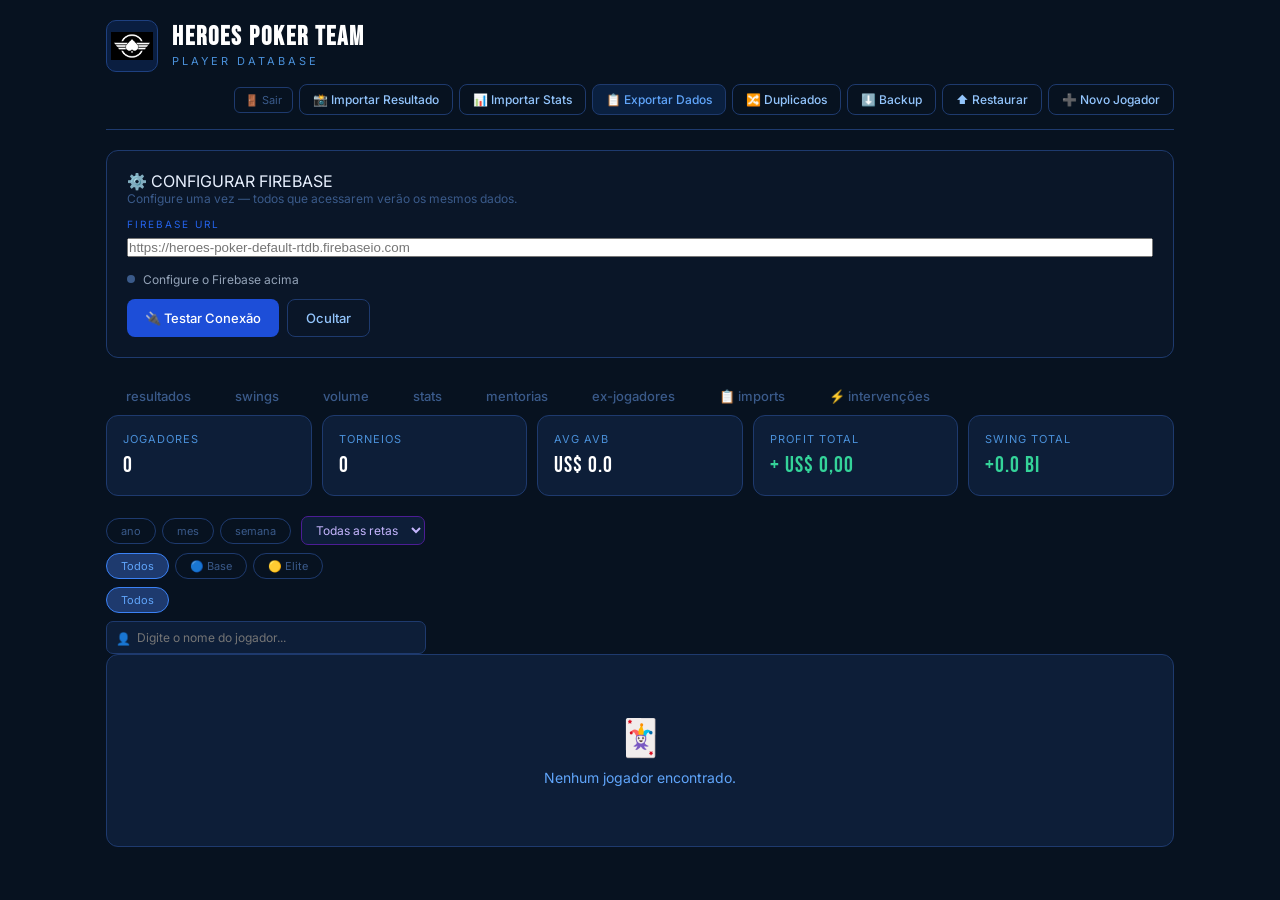
==== commit ad0063e6: "Add files via upload" ====
--- a/index.html
+++ b/index.html
@@ -168,6 +168,7 @@
     </div>
     <button class="btn btn-ghost btn-sm" onclick="openImport()">📸 Importar Resultado</button>
     <button class="btn btn-ghost btn-sm" onclick="openImportStats()">📊 Importar Stats</button>
+    <button class="btn btn-ghost btn-sm" onclick="exportPlayersJSON()" style="background:#0a2040;color:#60a5fa;border-color:#1e3a6e">📋 Exportar Dados</button>
     <button class="btn btn-ghost btn-sm" onclick="openMerge()">🔀 Duplicados</button>
     <button class="btn btn-ghost btn-sm" onclick="exportBackup()">⬇️ Backup</button>
     <label class="btn btn-ghost btn-sm" style="cursor:pointer">⬆️ Restaurar<input type="file" accept=".json" onchange="importBackup(this)" style="display:none"></label>
@@ -382,6 +383,7 @@
 var _PAGE_SIZE=30;
 var activeTab='resultados';
 var filterGrupo='todos';
+var filterReta='todos';
 var filterPeriod='todos';
 var filterPeriodVal='';
 var filterNome='';
@@ -803,6 +805,43 @@
 }
 
 // ── AGGREGATE ──
+// ── EXPORT JSON FOR REPORT ──
+function exportPlayersJSON(){
+  if(!players||!players.length){toast('Aguarde os dados carregarem','err');return;}
+  var slim = players.filter(function(p){return !p.inativo;}).map(function(p){
+    var recs = (p.records||[]).filter(function(r){return r.data;}).sort(function(a,b){return(a.data||'').localeCompare(b.data||'');});
+    return {
+      id: p.id,
+      nome: p.nome,
+      nick: p.nick||'',
+      reta: p.reta||'',
+      grupo: p.grupo||'',
+      mentor: p.mentor||'',
+      records: recs.map(function(r){return {
+        data: r.data,
+        torneios: r.torneios||0,
+        avb: r.avb||0,
+        profit_usd: r.profit_usd||0,
+        swing: r.swing||0,
+        grupo: r.grupo||''
+      };})
+    };
+  });
+  var payload = { exportDate: new Date().toISOString(), totalPlayers: slim.length, players: slim };
+  var json = JSON.stringify(payload, null, 2);
+  navigator.clipboard.writeText(json).then(function(){
+    toast('✅ '+slim.length+' jogadores copiados pro clipboard ('+(json.length/1024).toFixed(0)+' KB)');
+  }).catch(function(){
+    // Fallback — show in textarea for manual copy
+    var blob = new Blob([json],{type:'application/json'});
+    var url = URL.createObjectURL(blob);
+    var a = document.createElement('a');
+    a.href = url; a.download = 'hpt-export-'+new Date().toISOString().slice(0,10)+'.json';
+    document.body.appendChild(a); a.click(); document.body.removeChild(a);
+    toast('Arquivo baixado (clipboard falhou)');
+  });
+}
+
 function aggPlayer(p,filterFn){
   var recs=(p.records||[]).filter(function(r){return filterFn?filterFn(r):true;});
   if(!recs.length)return{torneios:0,avb:0,profit_usd:0,swing:0,data:'',grupo:p.grupo||''};
@@ -1188,10 +1227,19 @@
   var fc=$('filter-controls');if(!fc)return;
   var gruposDisp=[...new Set(players.flatMap(function(p){return(p.records||[]).map(function(r){return r.grupo;});}).filter(Boolean))].sort();
   var grupoBtns=['todos',...gruposDisp].map(function(g){return'<button id="gbtn-'+g.replace(/\W/g,'_')+'" class="gbtn '+(filterGrupo===g?'gbtn-active':'')+'" onclick="setGrupo(\''+g+'\')">'+( g==='todos'?'Todos':g)+'</button>';}).join('');
+  // Retas com jogador atribuído (campo p.reta)
+  var retasDisp=[...new Set(players.map(function(p){return(p.reta||'').trim();}).filter(Boolean))].sort(function(a,b){
+    // Ordenação natural: Reta 1, Reta 2... Reta 1B, Reta 2B...
+    var pa=a.match(/(\d+)([A-Za-z]*)/),pb=b.match(/(\d+)([A-Za-z]*)/);
+    if(pa&&pb){var na=+pa[1],nb=+pb[1];if(na!==nb)return na-nb;return(pa[2]||'').localeCompare(pb[2]||'');}
+    return a.localeCompare(b);
+  });
+  var retaOpts='<option value="todos">Todas as retas</option>'+retasDisp.map(function(r){return'<option value="'+r+'" '+(filterReta===r?'selected':'')+'>'+r+'</option>';}).join('');
   var opts=getPeriodOptions();var optHTML=opts.map(function(o){var val=typeof o==='object'?o.val:o,label=typeof o==='object'?o.label:o;return'<option value="'+val+'" '+(filterPeriodVal===val?'selected':'')+'>'+label+'</option>';}).join('');
   fc.innerHTML='<div id="fc-period" style="display:flex;gap:6px;margin-bottom:8px;align-items:center;flex-wrap:wrap">'
     +['ano','mes','semana'].map(function(p){return'<button id="pbtn-'+p+'" class="gbtn '+(filterPeriod===p?'gbtn-active':'')+'" onclick="changePeriod(\''+p+'\')">'+p+'</button>';}).join('')
     +(opts.length?'<select id="period-select" onchange="filterPeriodVal=this.value;renderResultsOnly()" style="background:#0d1e38;border:1px solid #1e3a6e;color:#e8f0fe;padding:5px 10px;border-radius:7px;font-size:12px;outline:none;font-family:Inter,sans-serif;min-width:100px"><option value="">Todos</option>'+optHTML+'</select>':'')
+    +'<select id="reta-select" onchange="setReta(this.value)" style="background:#0d1e38;border:1px solid #4c1d95;color:#c4b5fd;padding:5px 10px;border-radius:7px;font-size:12px;outline:none;font-family:Inter,sans-serif;min-width:120px;margin-left:4px">'+retaOpts+'</select>'
     +'</div>'
     +'<div id="fc-tier" style="display:flex;gap:6px;margin-bottom:8px;flex-wrap:wrap">'
     +'<button id="tbtn-" class="gbtn '+(filterTier===''?'gbtn-active':'')+'" onclick="setTier(\'\')">Todos</button>'
@@ -1212,6 +1260,7 @@
 }
 function updatePeriodSelect(){var sel=$('period-select');if(!sel)return;var opts=getPeriodOptions();if(!opts.length){sel.style.display='none';return;}sel.style.display='';sel.innerHTML='<option value="">Todos</option>'+opts.map(function(o){var val=typeof o==='object'?o.val:o,label=typeof o==='object'?o.label:o;return'<option value="'+val+'" '+(filterPeriodVal===val?'selected':'')+'>'+label+'</option>';}).join('');}
 function setGrupo(g){filterGrupo=g;updateBtnStates();renderResultsOnly();}
+function setReta(r){filterReta=r||'todos';renderResultsOnly();}
 function setTier(t){filterTier=t;updateBtnStates();renderResultsOnly();}
 function changePeriod(p){filterPeriod=p;filterPeriodVal='';$('filter-controls').dataset.tab='';renderFilterControls();renderResultsOnly();}
 function setTierAndRender(t,tab){filterTier=t;document.querySelectorAll('.tier-btn').forEach(function(b){b.className='gbtn tier-btn '+(b.dataset.tier===t?'gbtn-active':'');});if(tab==='swings')renderSwings();else if(tab==='volume')renderVolume();}
@@ -1233,6 +1282,7 @@
   // Build filtered player list — one row per player
   var filtered=players.filter(function(p){
     if(filterNome&&!(p.nome||'').toLowerCase().includes(filterNome.toLowerCase()))return false;
+    if(filterReta!=='todos' && (p.reta||'').trim()!==filterReta)return false;
     var pg=aggPlayer(p).grupo||p.grupo||'';
     // Also check records for group (player may have group in records only)
     if(!matchesTier(pg)){
@@ -2004,7 +2054,113 @@
     renderExtracted(parsed);s.className='ai-msg ai-ok';s.textContent=parsed.length+' jogadores encontrados!';$('ew').style.display='block';$('ifooter').style.display='flex';
   }catch(e){s.className='ai-msg ai-err';s.textContent='Erro: '+e.message;}
 }
-function renderExtracted(data){$('eb').innerHTML=data.map(function(p,i){var ex=players.find(function(x){return x.nome.toLowerCase()===p.nome.toLowerCase();});var tag=ex?'<span style="font-size:10px;color:#fbbf24;background:#451a03;padding:1px 6px;border-radius:10px;margin-left:5px">atualizar</span>':'<span style="font-size:10px;color:#34d399;background:#052e16;padding:1px 6px;border-radius:10px;margin-left:5px">novo</span>';var pc=p.profit>=0?'#34d399':'#f87171';return'<tr id="r'+i+'"><td><input type="checkbox" checked onchange="togRow('+i+',this)"></td><td>'+p.nome+tag+'</td><td style="color:#60a5fa;font-size:10px">'+(p.grupo||'—')+'</td><td>'+(p.torneios||'—')+'</td><td style="color:#93c5fd">'+(p.avb!=null?p.avb.toFixed(1):'—')+'</td><td style="color:'+pc+';font-weight:600">'+(p.profit>=0?'+':'')+((p.profit||0).toFixed(2))+'</td></tr>';}).join('');$('sa').checked=true;}
+function renderExtracted(data){
+  // Resolve each row's match and store it for doImport
+  var rows = data.map(function(p, i){
+    var match = matchSheetPlayer(p.nome || '');
+    // Filter out group/header rows (same check as doImport)
+    var nLow = normStr(p.nome||'');
+    var knownGroups = ['heroes','coaches','cavaleiros','cavaleiros do zodiaco','esquadrao','esquadrao suicida','super sayajins','the boys','vingadores','liga','liga da justica','power rangers','thundercats','x-men','xmen','guardioes','guardiao','guardioes da galaxia','x men','guardioes da galaxia'];
+    var isGroup = knownGroups.some(function(g){return normStr(g)===nLow;});
+    var isHeader = !p.nome || p.nome.trim().length<2 || (p.grupo && normStr(p.grupo)===nLow) || (p.nome===p.nome.toUpperCase() && p.nome.length>4 && (!p.grupo || normStr(p.grupo)===nLow));
+    return { i:i, p:p, match:match, isGroup:isGroup||isHeader };
+  });
+
+  // Build shared dropdown <option> list once (sorted)
+  var playersSorted = players.slice().filter(function(x){return x && x.nome;}).sort(function(a,b){return(a.nome||'').localeCompare(b.nome||'');});
+  var baseOpts = '<option value="">— Criar novo jogador —</option>' + playersSorted.map(function(x){
+    return '<option value="'+x.id+'">'+x.nome+(x.nick?' (@'+x.nick+')':'')+'</option>';
+  }).join('');
+
+  // Expose resolved rows globally so doImport can read them
+  window._importRows = rows;
+
+  var confMeta = {
+    exact:   { color:'#34d399', bg:'#052e16', label:'✓ exato' },
+    saved:   { color:'#34d399', bg:'#052e16', label:'✓ salvo antes' },
+    nick:    { color:'#60a5fa', bg:'#0a2040', label:'✓ apelido' },
+    partial: { color:'#fbbf24', bg:'#451a03', label:'⚠ parcial — revise' },
+    tokens:  { color:'#fbbf24', bg:'#451a03', label:'⚠ tokens — revise' },
+    none:    { color:'#34d399', bg:'#052e16', label:'+ NOVO' }
+  };
+
+  $('eb').innerHTML = rows.map(function(r){
+    var p = r.p, i = r.i, match = r.match;
+    if(r.isGroup){
+      // Skipped group/header row — rendered disabled/dimmed
+      return '<tr id="r'+i+'" class="skip" style="opacity:0.3">'
+        +'<td><input type="checkbox" disabled></td>'
+        +'<td style="font-style:italic;color:#3a5a8a">'+p.nome+' (ignorado — parece grupo/cabeçalho)</td>'
+        +'<td colspan="4"></td></tr>';
+    }
+    var pc = p.profit>=0?'#34d399':'#f87171';
+    var cm = confMeta[match.confidence] || confMeta.none;
+    var needsPicker = match.confidence==='none' || match.confidence==='partial' || match.confidence==='tokens';
+
+    // Build player cell with tag and (optionally) dropdown
+    var nameCell = '<div style="display:flex;flex-direction:column;gap:3px">'
+      +'<div style="display:flex;align-items:center;gap:5px;flex-wrap:wrap">'
+        +'<span style="font-weight:500">'+p.nome+'</span>'
+        +'<span style="font-size:10px;color:'+cm.color+';background:'+cm.bg+';padding:1px 6px;border-radius:10px;border:1px solid '+cm.color+'44">'+cm.label+'</span>'
+      +'</div>';
+    if(match.player){
+      nameCell += '<div style="font-size:10px;color:#60a5fa">→ '+match.player.nome+(match.player.nick?' (@'+match.player.nick+')':'')+'</div>';
+    }
+    // Show dropdown for uncertain/none matches so user can bind to existing player
+    var opts = baseOpts;
+    if(match.player){
+      opts = opts.replace('value="'+match.player.id+'"', 'value="'+match.player.id+'" selected');
+    }
+    if(needsPicker || match.confidence==='none'){
+      nameCell += '<select id="rs'+i+'" data-idx="'+i+'" onchange="updateImportRowMatch('+i+')" style="margin-top:4px;background:#071220;border:1px solid '+(match.player?'#1e3a6e':'#78350f')+';color:#e8f0fe;padding:4px 8px;border-radius:6px;font-size:11px;outline:none;font-family:Inter,sans-serif;max-width:260px">'+opts+'</select>';
+    }
+    nameCell += '</div>';
+
+    return '<tr id="r'+i+'">'
+      +'<td><input type="checkbox" checked onchange="togRow('+i+',this)"></td>'
+      +'<td>'+nameCell+'</td>'
+      +'<td style="color:#60a5fa;font-size:10px">'+(p.grupo||'—')+'</td>'
+      +'<td>'+(p.torneios||'—')+'</td>'
+      +'<td style="color:#93c5fd">'+(p.avb!=null?p.avb.toFixed(1):'—')+'</td>'
+      +'<td style="color:'+pc+';font-weight:600">'+(p.profit>=0?'+':'')+((p.profit||0).toFixed(2))+'</td>'
+      +'</tr>';
+  }).join('');
+  $('sa').checked = true;
+
+  // Summary in footer
+  var summary = { ok:0, revise:0, novo:0, ignorado:0 };
+  rows.forEach(function(r){
+    if(r.isGroup){ summary.ignorado++; return; }
+    var c = r.match.confidence;
+    if(c==='exact'||c==='saved'||c==='nick') summary.ok++;
+    else if(c==='partial'||c==='tokens') summary.revise++;
+    else summary.novo++;
+  });
+  var ic = $('import-count');
+  if(ic){
+    var parts = [];
+    if(summary.ok) parts.push('<span style="color:#34d399">✓ '+summary.ok+' certo(s)</span>');
+    if(summary.revise) parts.push('<span style="color:#fbbf24">⚠ '+summary.revise+' pra revisar</span>');
+    if(summary.novo) parts.push('<span style="color:#60a5fa">+ '+summary.novo+' novo(s)</span>');
+    if(summary.ignorado) parts.push('<span style="color:#3a5a8a">'+summary.ignorado+' ignorado(s)</span>');
+    ic.innerHTML = parts.join(' · ');
+  }
+}
+function updateImportRowMatch(i){
+  // Called when user picks a different player in the dropdown
+  var rows = window._importRows || [];
+  var row = rows[i]; if(!row) return;
+  var sel = document.getElementById('rs'+i); if(!sel) return;
+  var newPid = sel.value;
+  if(newPid){
+    var p = players.find(function(x){return x.id===newPid;});
+    row.match = { player: p, confidence: 'manual' };
+    sel.style.borderColor = '#1e3a6e';
+  } else {
+    row.match = { player: null, confidence: 'none' };
+    sel.style.borderColor = '#78350f';
+  }
+}
 function togRow(i,cb){document.getElementById('r'+i).classList.toggle('skip',!cb.checked);}
 function toggleAll(cb){extData.forEach(function(_,i){var r=document.getElementById('r'+i);r.querySelector('input[type=checkbox]').checked=cb.checked;r.classList.toggle('skip',!cb.checked);});}
 
@@ -2579,8 +2735,11 @@
     +'</tr>';
   }).join('');
 
-  ra.innerHTML='<div style="margin-bottom:12px;display:flex;align-items:center;gap:10px;flex-wrap:wrap">'
+  ra.innerHTML='<div style="display:flex;justify-content:space-between;align-items:center;margin-bottom:14px;flex-wrap:wrap;gap:10px">'
     +'<div style="font-size:13px;color:#94a3b8"><span style="color:#f87171;font-weight:600">'+lista.length+'</span> jogadores precisam de mentoria</div>'
+    +'<button class="btn btn-import btn-sm" onclick="openSheetSync()">🔄 Sincronizar Planilha</button>'
+    +'</div>'
+    +'<div style="margin-bottom:12px;display:flex;align-items:center;gap:10px;flex-wrap:wrap">'
     +'<div style="display:flex;gap:6px;flex-wrap:wrap">'
       +'<span style="font-size:11px;color:#f87171;padding:2px 10px;border-radius:10px;border:1px solid #f8717144;background:#f8717111">🔴 Crítico +90 dias</span>'
       +'<span style="font-size:11px;color:#f97316;padding:2px 10px;border-radius:10px;border:1px solid #f9731644;background:#f9731611">🟠 Urgente 76-90 dias</span>'
@@ -2693,39 +2852,58 @@
 function doImport(){
   var di=$('rs-ini').value,df=$('rs-fim').value;if(di)localStorage.setItem('hpt_dates',JSON.stringify({ini:di,fim:df}));
   var importId='imp_'+Date.now();
-  var added=0,updated=0,toSave=[];
-  extData.forEach(function(p,i){
-    if(document.getElementById('r'+i).classList.contains('skip'))return;
-    var nLow=normStr(p.nome||'');
-    var knownGroups=['heroes','coaches','cavaleiros','cavaleiros do zodiaco','esquadrao','esquadrao suicida','super sayajins','the boys','vingadores','liga','liga da justica','liga da justica','power rangers','thundercats','x-men','xmen','guardioes','guardiao','guardioes da galaxia','super sayajins','thundercats','x men','guardioes da galaxia'];
-    // Normalize knownGroups for comparison (remove accents)
-    var isGroup=knownGroups.some(function(g){return normStr(g)===nLow;});
-    // Skip if name matches a known group name
-    if(isGroup||!p.nome||p.nome.trim().length<2)return;
-    // Skip if nome === grupo (header rows)
-    if(p.grupo&&normStr(p.grupo)===nLow)return;
-    // Skip if nome contains only uppercase words and matches group pattern (e.g. "LIGA DA JUSTICA")
-    if(p.nome===p.nome.toUpperCase()&&p.nome.length>4&&(!p.grupo||normStr(p.grupo)===nLow))return;
-    var prof=p.profit||0,avb=p.avb||0;var swing=avb>0?parseFloat((prof/avb).toFixed(1)):0;
-    var dataStr=di||new Date().toISOString().slice(0,10);
-    var record={data:dataStr,fim:df||'',torneios:p.torneios||0,avb:avb,profit_usd:prof,swing:swing,grupo:p.grupo||'',importId:importId};
-    var ex=players.find(function(x){return x.nome.toLowerCase()===p.nome.toLowerCase();});
+  var added=0,updated=0,bound=0,toSave=[];
+  var rows = window._importRows || [];
+  var nickMap = getNicknameMap();
+  rows.forEach(function(r){
+    var i = r.i, p = r.p, match = r.match;
+    if(r.isGroup) return; // group/header rows skipped
+    var tr = document.getElementById('r'+i);
+    if(!tr || tr.classList.contains('skip')) return;
+    var chk = tr.querySelector('input[type=checkbox]');
+    if(chk && !chk.checked) return;
+
+    var prof=p.profit||0, avb=p.avb||0;
+    var swing = avb>0 ? parseFloat((prof/avb).toFixed(1)) : 0;
+    var dataStr = di || new Date().toISOString().slice(0,10);
+    var record = { data:dataStr, fim:df||'', torneios:p.torneios||0, avb:avb, profit_usd:prof, swing:swing, grupo:p.grupo||'', importId:importId };
+
+    var ex = match && match.player ? match.player : null;
     if(ex){
-      if(!ex.records)ex.records=[];
-      // Replace any existing record from the same month (same mês prefix)
-      var mesPref=dataStr.slice(0,7);
-      ex.records=ex.records.filter(function(r){return!r.data||r.data.slice(0,7)!==mesPref;});
+      if(!ex.records) ex.records = [];
+      // Replace any existing record from the same month
+      var mesPref = dataStr.slice(0,7);
+      ex.records = ex.records.filter(function(x){return !x.data || x.data.slice(0,7)!==mesPref;});
       ex.records.push(record);
-      if(p.grupo&&!ex.grupo)ex.grupo=p.grupo;
-      toSave.push(ex);updated++;}
-    else{var np={id:Date.now().toString()+Math.random().toString(36).slice(2),nome:p.nome,nick:'',grupo:p.grupo||'',tel:'',email:'',notas:'',records:[record],estrategias:[],swingBaseline:0};players.push(np);toSave.push(np);added++;}
+      if(p.grupo && !ex.grupo) ex.grupo = p.grupo;
+      toSave.push(ex);
+      updated++;
+      // Learn nickname mapping if sheet name differs from player name
+      if(p.nome && normStr(p.nome) !== normStr(ex.nome)){
+        nickMap[normStr(p.nome)] = ex.id;
+        bound++;
+      }
+    } else {
+      // No match resolved → create new player
+      var np = { id:Date.now().toString()+Math.random().toString(36).slice(2), nome:p.nome, nick:'', grupo:p.grupo||'', tel:'', email:'', notas:'', records:[record], estrategias:[], swingBaseline:0 };
+      players.push(np);
+      toSave.push(np);
+      added++;
+    }
   });
+  saveNicknameMap(nickMap);
   // Save import log
   if(fbUrl&&(added+updated)>0){
-    var importLog={id:importId,ini:di,fim:df||'',data:new Date().toISOString().slice(0,10),hora:new Date().toLocaleTimeString('pt-BR',{hour:'2-digit',minute:'2-digit'}),added:added,updated:updated,jogadores:toSave.map(function(p){return{id:p.id,nome:p.nome};})};
+    var importLog={id:importId,ini:di,fim:df||'',data:new Date().toISOString().slice(0,10),hora:new Date().toLocaleTimeString('pt-BR',{hour:'2-digit',minute:'2-digit'}),added:added,updated:updated,jogadores:toSave.map(function(x){return{id:x.id,nome:x.nome};})};
     fetch(fbImports()+'/'+importId+'.json',{method:'PUT',headers:{'Content-Type':'application/json'},body:JSON.stringify(importLog)}).catch(function(){});
   }
-  closeImport();renderTab();toast(added+' adicionados, '+updated+' atualizados');logHistory('record_importado',added+' novos, '+updated+' atualizados');toSave.forEach(function(p){pushPlayer(p);});
+  closeImport();
+  renderTab();
+  var msg = added+' novos, '+updated+' atualizados';
+  if(bound>0) msg += ' · '+bound+' apelido(s) aprendido(s)';
+  toast(msg);
+  logHistory('record_importado', msg);
+  toSave.forEach(function(x){pushPlayer(x);});
 }
 
 // ── ESTRATEGIAS (separate Firebase path to prevent overwrite) ──
@@ -3082,23 +3260,28 @@
   "frederico ferreira barros":[{"data": "2026-02-23", "mentor": "Osasko", "atividade": 5, "subida": 3, "stats": 2, "mindset": 3, "investiria": null, "demanda": "Aulas e drills", "campoLivre": null, "resumo": "Resumo da Mentoria - Fred (23/02/2026)\n\nPrincipais Problemas:\nFalta de Agressividade Geral:\n- Headline muito baixa (perdendo ~15% vs ideal ~10%)\n- Frequências de bet muito passivas em todas as streets\n\nPré-Flop:\n- RFI muito baixo do SB (19% vs ideal 30-40%)\n- Squeeze total muito baixo: 8.8% (deveria ser ~11-12%)\n- 4bet total: 17% (deveria chegar ~22-24%)\n\nPós-Flop OOP:\n- C-bet EP: 3.4% (deveria ser ~30-40%)\n- Check-raise flop muito baixo (deveria ser ~24%)\n- Donkey bet praticamente inexistente\n\nRecomendações:\n- Apostar OOP com mãos que tenham futuro (backdoors, draws)\n- Drillar para automatizar as ações corretas"}, {"data": "2026-04-09", "mentor": "Osaskence", "atividade": 3, "subida": 2, "stats": 2, "mindset": 4, "investiria": 3, "evolucao": "Não, stats continuam ruins e passivas.", "demanda": "Drills, baixar abi e avg field.", "resumo": "Análise - Fred Goiano (09/04/2026)\n\nSituação Atual:\n- Downswing há dois anos\n- Buy-ins altos (R$1.400 de média) com fields grandes\n- ROI baixo e alta variância\n\nRecomendações:\nComposição de Grade:\n- Reduzir field médio para 200-750 players\n- Focar em sites paralelos (Tiger, Partypoker, WPT)\n\nAjustes Pré-Flop:\n- RFI do BTN: ~54%\n- SB 3-bet: ~18%\n\nAjustes Pós-Flop:\n- Headline muito negativa (-15.5 vs ideal -10)\n- Aumentar c-bet multiway\n- Boards 9-high ou menos = c-bet 40-50%\n\nMentalidade:\n- Priorizar sustentabilidade emocional\n- ROI em fields menores pode ser igual ou maior"}],
   "andre luan de lima oliveira":[{"data": "2026-02-24", "mentor": "Rod", "atividade": 5, "subida": 1, "stats": 2, "mindset": 4, "investiria": 3, "evolucao": "A ultima intervenção foi batido muito na tecla de grade, volume, rotina, e quanto a isso as coisas melhoraram bastante", "demanda": "Drills:\n500 de RFI BTN 30 bbs+\n500 de RFI CO 30 bbs+\n500 de call/3bet do SB vs LP\n500 de call/3bet do BTN\n500 de 3bet do BB vs LP\n500 de cbet turn vs BB", "campoLivre": "Foquei muito no pre flop e na falta de agressividade do jogo dele, não adianta ir muito alem disso, precisa melhorar bastante pra seguir adiante.", "resumo": "Resumo da Mentoria - André Oliveira (24/02/2026)\n\nSituação:\n- Make-up: $87k, disponível: $24,5k\n- Meta anual: $40k de lucro líquido\n- Nova meta: 500 jogos/mês para Supersayajin\n\nProblemas Críticos - Pré-Flop:\n- VPIP: 23% / PFR: 16% (deveria ser ~29%/22%)\n- BTN: Abrindo 38% (deveria ser ~60%)\n- CO: Abrindo 30% (deveria ser ~40%)\n- 3-bet geral: 8% (deveria ser 10%+)\n- Flat BTN: 11% (deveria ser ~20%)\n\nPós-Flop:\n- C-bet turn: 51% mas só 18% blefes (deveria ter 30%+)\n- C-bet river: 56% mas só 9% blefes (deveria ter 35-40%)\n- WWSF: 45% (deveria ser 48-50%)\n- Red Line sangrando\n\nRod: não adianta estudar pós-flop complexo antes de corrigir o pré-flop."}],
   "daniel santana de jesus":[{"data": "2026-02-25", "mentor": "Guilherme", "atividade": 4, "subida": 2, "stats": 1, "mindset": 4, "investiria": 2, "evolucao": "Não, Daniel não vem volumando", "demanda": "arrumar o computador para que depois consiga jogar ao menos 400 jogos no mês", "resumo": "Resumo da Mentoria - Daniel Santana (25/02/2026)\n\nSituação:\n- Problemas técnicos (PC precisa de processador e placa-mãe)\n- Meta: 400 torneios/mês após conserto\n\nProblemas Identificados:\n- Defesa de BB muito apertada\n- Decisões inconsistentes de limp vs raise do SB\n- Excesso de trap com mãos fortes\n- Bet sizing inconsistente\n\nPontos Positivos:\n- Bom jogo pós-flop\n- Bons instintos para blefes com blockers\n- Consciência de ICM nas bolhas\n\nPróximos Passos:\n- Revisar ranges de defesa de BB\n- Estudar estratégias de blind war\n- Praticar mais agressividade em bounties\n- Corrigir PC e retomar volume"}],
-  "guilherme morgenstern":[{"data": "2026-02-26", "mentor": "Guilherme Rimbano", "atividade": 4, "subida": 1, "stats": 4, "mindset": 4, "investiria": 4, "evolucao": "Sim, está muito mais disciplinado e vem numa pegada boa de grind", "demanda": "Voltar a jogar em sites paralelos, PP, iPoker e WPN", "resumo": "Resumo da Chamada - Guilherme Morgenstern (26/02/2026)\n\nDecisões:\n- Reclassificação: passou da reta 2 para a reta 3\n- Grade: ~15 torneios (antes 10)\n- Novos sites: GG, WPT, Hypoker, Bulldog, Champions\n- Foco em Bounty tournaments\n\nControle Financeiro:\n- Marco Zero: R$ 97.337 no Shark Scope\n- Monitorar: avisar se lucro cair 10 buy-ins abaixo do zero\n\nEstratégia:\n- Usar Jurujim para histórico de mãos\n- Adaptação por perfil de oponente, não por site\n- Multitabling não muda esforço se PC estável\n\nPróximas Etapas:\n- Enviar print do lobby para o grupo\n- Baixar novo software do Bulldog"}],
+  "guilherme morgenstern":[{"data": "2026-02-26", "mentor": "Guilherme Rimbano", "atividade": 4, "subida": 1, "stats": 4, "mindset": 4, "investiria": 4, "evolucao": "Sim, está muito mais disciplinado e vem numa pegada boa de grind", "demanda": "Voltar a jogar em sites paralelos, PP, iPoker e WPN", "resumo": "Resumo da Chamada - Guilherme Morgenstern (26/02/2026)\n\nDecisões:\n- Reclassificação: passou da reta 2 para a reta 3\n- Grade: ~15 torneios (antes 10)\n- Novos sites: GG, WPT, Hypoker, Bulldog, Champions\n- Foco em Bounty tournaments\n\nControle Financeiro:\n- Marco Zero: R$ 97.337 no Shark Scope\n- Monitorar: avisar se lucro cair 10 buy-ins abaixo do zero\n\nEstratégia:\n- Usar Jurujim para histórico de mãos\n- Adaptação por perfil de oponente, não por site\n- Multitabling não muda esforço se PC estável\n\nPróximas Etapas:\n- Enviar print do lobby para o grupo\n- Baixar novo software do Bulldog"}, {"data": "2026-04-13", "mentor": "Guilherme Rimbano", "atividade": 4, "subida": 2, "stats": 3, "mindset": 4, "investiria": 4, "evolucao": "Mentalmente sim, mas tecnicamente e sobre stats não", "demanda": "Ajustar as mesmas stats que foram apontadas no ultimo 1x1", "campoLivre": "Mogui decidiu por conta própria parar de jogar na Champion, pois de fato em poucos jogos estava com uma tendência bem perdedora.", "resumo": "Resumo - Guilherme Morgenstern (13/04/2026)\n\nProblemas Persistentes (não corrigidos desde a última):\n- Lead Turn muito baixo (próximo de zero)\n- Bet River após Lead Turn muito baixo\n- Fold excessivo no SB (77%, deveria ser 60%)\n- Resposta muito agressiva de EP\n- C-bet como agressor precisa ajustes\n\nEstratégia:\n- Mudou de método Descart para método JP\n- Guilherme pediu esclarecer a estratégia atual com JP\n\nDesempenho:\n- Resultados no SB: -11 (aceitável)\n- Shark Scope estável\n- GG Poker performando melhor\n- Champions: reduzir/parar temporariamente\n\nAções:\n- Melhorar Lead Turn e Bet River\n- Ajustar fold no SB\n- Parar na Champions até criar banca\n- Guilherme enviará drills específicos\n\nConclusão: situação estável, mas sem melhorias nos pontos críticos identificados anteriormente."}],
   "ruan pimentel rocha":[{"data": "2026-02-27", "mentor": "Guilherme Rimbano", "atividade": 3, "subida": 2, "stats": 3, "mindset": 5, "investiria": 3, "evolucao": "Sim, ele está mais grinder e comprometido com o jogo. Tecnicamente não senti evolução", "demanda": "Reduzir telas simultâneas. Mandar print do entre 15:00 e 16:00 de domingo para o mentor de como estão os registros.", "campoLivre": "faltou na ultima mentoria sem aviso prévio", "resumo": "Resumo - Ruan Rocha (27/02/2026)\n\nProblemas:\n1. Gestão de Volume:\n- 6 dias/semana, até 14 telas simultâneas\n- Baixa taxa de finalizações tardias\n- Meta: reduzir para 8-10 telas\n\n2. Estratégia:\n- Joga muito agressivo (Xpv), aumentando variância\n- Jogadores que valorizam ICM têm ROI positivo\n\n3. Aspectos Técnicos:\n- Bet sizing: usar bets menores e checks\n- Probe e delay bets: revisar frequência\n- Check-raise do BB: aumentar frequência\n\nDeveres:\n- Enviar print da tela nos próximos 4 domingos\n- Assistir aula sobre probe recomendada"}, {"data": "2026-04-09", "mentor": "Guilherme Rimbano", "atividade": 3, "subida": 3, "stats": 4, "mindset": 4, "investiria": 3, "evolucao": "Sim, melhorou as stats pedidas e diminuiu as telas simultâneas. O ultimo não foi de forma imediata, mas melhorou a partir desse mês de abril/26.", "demanda": "Diminuir o volume de jogos diários. Já vem acontecendo nos últimos dias", "campoLivre": "Os pontos de atenção são mais sobre bets/cbets turn e principalmente river. Muitas linhas estão com uma frequencia alta, assim como: Delayed Cbet Turn OOP, Bet River, Probe River, Probe Turn + Bet River BB, Barrel after XR flop BB.\nMarcar um WU e fazer filtros desses spots. Range de flat/3bet de LP, principalmente do BU.", "resumo": "Ata da Mentoria - Ruan Rocha (09/04/2026)\n\nMelhorias:\n- Probe aumentou\n- RFI diminuiu cirurgicamente\n- Reduziu número de telas, mais atento aos spots\n\nPontos de Atenção:\n- Delay C-bet continua alto\n- Probe River continua alto\n- 3-bet BB no limite inferior aceitável\n\nAjustes Necessários:\n1. Range 3-bet/Flat:\n- Aumentar 3-bet linear do BTN e CO (deepstack)\n- Squeeze mais linear do BB\n2. Open SB: raise mais linear (não polarizado)\n3. Betting Lines:\n- Usar mais block bets com 3o/4o par\n- Reservar over-pot para spots específicos\n4. Volume:\n- ROI máximo entre 18-22 torneios/dia\n- Ruan ajustou para ~18 telas (melhoria implementada)"}],
   "cristian de souza marques":[{"data": "2026-02-28", "mentor": "DK", "atividade": null, "subida": null, "stats": 4, "mindset": 3, "investiria": 4, "demanda": "STATS:\n- FOLD VS LIMPSTEB MUITO ALTO (SER MAIS STICKY)\n- 3BETAR MAIS BB VS CO, BTN E SB\n- 3BETAR MAIS SB E BTN VS CO\n- OVERFOLD LIGEIRO PRA CBET IP E OOP\n- OVERFOLD RIVER PRA BET, DAR MAIS HERO CALLS\n\n*MAIS IMPORTANTE DO QUE STATS:\n- SER MAIS STICKY E STATION DE MANEIRA GERAL\n- SER MAIS COMBATIVO, NAO TER MEDO DE FAZER FEIURA\n- NAO FAZER SLOWPLAY COM MAOS DE 80% EQUITY+\n- MELHORAR FOCO/PERFORMANCE IN GAME", "resumo": "Análise - Cristian de Souza (28/02/2026)\n\nStats:\n- Fold vs Limpsteb muito alto: ser mais sticky\n- 3bet mais BB vs CO, BTN e SB\n- 3bet mais SB e BTN vs CO\n- Overfold ligeiro pra cbet IP e OOP\n- Overfold river pra bet: dar mais hero calls\n\nMais Importante que as Stats:\n- Ser mais sticky e station de maneira geral\n- Ser mais combativo, não ter medo de fazer feiura\n- Não desistir dos potes com mãos sem showdown value\n- Não fazer slowplay com mãos de 80% equity+\n- Melhorar foco e performance in game"}],
   "vitor bello gomes":[{"data": "2026-04-01", "mentor": "DK", "atividade": 5, "subida": 1, "stats": 3, "mindset": 3, "investiria": 1, "evolucao": "Pouco jogo, pouca evolução", "demanda": "PÓS FLOP:\n- BB OVERDEFENDENDO E UNDER REALIZANDO NO POS FLOP, DIMINUIR ESSAS DEFESAS COM TRASHS\n- AUMENTAR 3BET DO BB\n- TIRAR B20 DO FLOP, COLOCAR B120 PRA 2ND BARREL\n- 2ND BARREL VS BB: EM TURN BLANK FAZER BAZUKA, EM TURN QUE MUDA O NUTS DIMINUIR PRA B50\n- 3BARREL RIVER SE ATENTAR AO BLOCKER\n\nBBWAR:\n- LIMPED POTE BARRELAR BASTANTE 3 BARREL SB VS BB\n- FAZER BASTANTE LIMPRAISE SB VS BB", "resumo": "Análise - Vitor Bello (01/04/2026)\n\nMacro:\n- Com valor no river: encontrar sizing que toma call\n- Com bluff: encontrar sizing que o vilão folda\n\nPós-Flop:\n- BB overdefendendo e under realizando no pós-flop\n- Diminuir defesas com trashs e jogar mais agro\n- Aumentar 3bet do BB\n- Tirar B20 do flop, colocar B120 pra 2nd barrel\n- 2nd barrel vs BB: turn blank = bazuka; turn que muda nuts = B50\n- 3barrel river: se atentar ao blocker\n\nBBWAR:\n- Limped pote: barrelar bastante 3 barrel SB vs BB\n- Fazer bastante limpraise SB vs BB"}],
   "eduardo de jesus bastos":[{"data": "2026-04-02", "mentor": "DK", "atividade": null, "subida": 4, "stats": 3, "mindset": 4, "investiria": 5, "campoLivre": "No geral é um bom jogador com boas stats e um perfil relativamente agro. A fraqueza está no overfold river e overfold como agressor OOP, acaba sendo pouco sticky onde poderia.", "demanda": "PRÉ FLOP:\n- RFI BTN META 55-60\n- AUMENTAR 3BET SB VS STEAL E BB VS STEAL\n\nPÓS FLOP:\n- OVERFOLD RIVER 62, META 52\n- CALL VS XR, BET TURN - AUMENTAR FREQ\n- JOGO OOP COMO AGRESSOR, OVERFOLD QUANDO CHECK E UNDER CHECK RAISE\n- PFC IP, LEVE OVERFOLD PRA CBET E UNDER RAISE VS CBET\n- 3BP IP, BARRELAR MAIS TURN, META 60-70\n- 3BP OOP AUMENTAR FREQ DE CBET, META 85-90\n\nBBWAR:\n- BB OVERFOLD VS LIMPSTEB, DAR MAIS CALLS\n- SB LIMPET POT, AUMENTAR FREQ DE 2ND BARREL, META 50-60\n\nMW POT:\n- AUMENTAR FREQ DE BET VS BLINDS", "resumo": "Análise - Eduardo Bastos / Osasko (02/04/2026)\n\nPerfil: Bom jogador com boas stats e perfil relativamente agro.\nFraqueza principal: overfold river e overfold como agressor OOP.\n\nPré-Flop:\n- RFI BTN: meta 55-60\n- Aumentar 3BET SB vs Steal e BB vs Steal\n\nPós-Flop:\n- Overfold River 62%, meta 52%\n- Call vs XR, Bet Turn: aumentar frequência\n- Jogo OOP como agressor: overfold quando check\n- 3BP IP: barrelar mais turn, meta 60-70\n- 3BP OOP: aumentar freq de cbet, meta 85-90\n\nBBWAR:\n- BB overfold vs limpsteb: dar mais calls\n- SB limpet pot: aumentar freq de 2nd barrel, meta 50-60\n\nMW POT:\n- Aumentar freq de bet vs blinds\n- Cbet vs blinds: apostar quase range"}],
   "rodrigo silva de freitas mariano":[{"data": "2026-04-09", "mentor": "Osaskence", "atividade": 4, "subida": 5, "stats": 4, "mindset": 5, "investiria": 5, "evolucao": "—", "demanda": "Melhora de stats e subida de grade", "campoLivre": "Tem q dar um jeito desse cara ficar full poker", "resumo": "Resumo - Rodrigo Mariano (09/04/2026)\n\nDesempenho:\n- EV: Excelente (9.1)\n- Headline: Afundada (falta agressividade pré-flop)\n- EVs por posição: Excelentes\n\nMelhorias Necessárias:\n1. Pré-Flop:\n- 3-bets muito baixos: SB (12%), BTN (7.6%)\n- Usar mãos com blockers para 3-bet\n\n2. Multiway:\n- C-bet muito baixo: 4.9% OOP\n- Estratégia: 80-100% c-bet em muitos boards vs blinds\n- Boards 9-high: c-bet 40%; outros: meio pote\n\n3. Fold to C-bet muito alto:\n- Defender mais com suited connectors\n\nPróximos Passos:\n- Rodrigo será promovido de stake\n- Focar em multiway e blind defense"}],
   "maycow fernandes pereira":[{"data": "2026-04-09", "mentor": "DK", "atividade": 3, "subida": 2, "stats": 2, "mindset": 4, "investiria": 4, "evolucao": "Sim, mas pouco, evoluiu discretamente nos pontos em que pedi.", "demanda": "PRÉ FLOP:\n- Aumentar 3bets BTN SB e BB\n\nPÓS FLOP:\n- Aumentar a freq de 3barrel bluff em bons cenários\n- PFR IP Call vs xr - bet turn, aumentar a freq\n- Aumentar freq de delay cbet bluff OOP\n- Diminuir freq de fold pra cbet bb vs IP e IP vs OR\n- Aumentar freq de xr flop, atacar bastante turn sem equity\n- 3bet pote barrelar bastante turn com bluff\n- Probe river, sempre que chegar no river sem showdown, blefar b66-b120\n\nBVB:\n- SB limped pote, atacar bastante turn e river bluff", "resumo": "Ata da Reunião - Maycow (09/04/2026)\n\nEvolução:\n- EV atual: 7.8 (anteriormente 4.5)\n- Melhor forma de pensar o jogo\n\nAjustes Técnicos:\nPré-Flop:\n- Aumentar 3-bets do SB e BB\n- Incluir mais mãos suited (conectores, suited aces)\n- Usar randomizador para evitar viés\n\nPós-Flop:\n- Diminuir overfold vs c-bets (atual 43%, ideal 25-35%)\n- Aumentar check-raise no flop\n- Atacar mais no turn após check-check\n- Blefar mais no river sem showdown value\n\nMental:\n- Poker deve ser desconfortável\n- Recomendações: psicóloga do time, jiu-jitsu"}],
-  "ronie caires lima santos":[{"data": "2026-04-11", "mentor": "Rod", "atividade": 3, "subida": 1, "stats": 2, "mindset": 3, "investiria": 3, "evolucao": "Pouquissima, tinhamos falado bastante de leaks pos flop na ultima e essa vamos focar em PF pq piorou desde a ultima", "demanda": "Foco no PF, principalmente BTN, SB e BB\n\nPlano de Ação:\n- Reduzir para ABI 15-17\n- Focar em volume: 400-450 torneios/mês\n- Método de estudo: identificar categorias de mãos com overfold\n- Focar em: Botão, Small Blind e Big Blind usando PokerTracker\n- Revisar TODAS as mãos que deixou de abrir\n- Drill focado por categoria de mão", "resumo": "Resumo - Ronie (11/04/2026)\n\nProblemas (Pré-Flop é o foco):\n- BTN: RFI 50% (ideal: 55-60%)\n- SB: Call open 11%, 3bet 12% (ambos abaixo)\n- BB: Call vs open piorou para 50%\n- Fold vs 3bet do BTN: 70% (muito alto)\n\nCategorias com overfold:\n- Suited connectors (9-8s, 8-7s)\n- Rei-x suited, Dama-x suited, Broadway offsuit\n\nPós-Flop:\n- Delay C-bet: 51% (ideal 65-75%)\n- Donk bet: 1.6% (praticamente inexistente)\n- Redline: -12 (muito baixa)\n\nConclusão: \"Você sabe o que fazer, mas não aplica 100% do que sabe.\" Com pré-flop alinhado e a lógica pós-flop que Ronie já possui, o ABI 15 deve ser facilmente dominado."}]
+  "ronie caires lima santos":[{"data": "2026-04-11", "mentor": "Rod", "atividade": 3, "subida": 1, "stats": 2, "mindset": 3, "investiria": 3, "evolucao": "Pouquissima, tinhamos falado bastante de leaks pos flop na ultima e essa vamos focar em PF pq piorou desde a ultima", "demanda": "Foco no PF, principalmente BTN, SB e BB\n\nPlano de Ação:\n- Reduzir para ABI 15-17\n- Focar em volume: 400-450 torneios/mês\n- Método de estudo: identificar categorias de mãos com overfold\n- Focar em: Botão, Small Blind e Big Blind usando PokerTracker\n- Revisar TODAS as mãos que deixou de abrir\n- Drill focado por categoria de mão", "resumo": "Resumo - Ronie (11/04/2026)\n\nProblemas (Pré-Flop é o foco):\n- BTN: RFI 50% (ideal: 55-60%)\n- SB: Call open 11%, 3bet 12% (ambos abaixo)\n- BB: Call vs open piorou para 50%\n- Fold vs 3bet do BTN: 70% (muito alto)\n\nCategorias com overfold:\n- Suited connectors (9-8s, 8-7s)\n- Rei-x suited, Dama-x suited, Broadway offsuit\n\nPós-Flop:\n- Delay C-bet: 51% (ideal 65-75%)\n- Donk bet: 1.6% (praticamente inexistente)\n- Redline: -12 (muito baixa)\n\nConclusão: \"Você sabe o que fazer, mas não aplica 100% do que sabe.\" Com pré-flop alinhado e a lógica pós-flop que Ronie já possui, o ABI 15 deve ser facilmente dominado."}],
+  "jaison ribeiro dos santos":[{"data": "2026-04-13", "mentor": "Guilherme Rimbano", "atividade": 1, "subida": 1, "stats": 1, "mindset": 2, "investiria": 2, "evolucao": "Não", "demanda": "Melhoras os mesmos leaks que se mantiveram", "campoLivre": "Jaison tentou jogar a culpa para variância, mas mostrando stats e dados do sharkscope ele teve o entendimento real da situação. Stats todas ruins, passivo de modo geral.", "resumo": "Resumo - Jaison (13/04/2026)\n\nAnálise de Stats (problemas persistentes desde última):\n- Walk do SB muito alto (73%, ideal ~90%)\n- Check-raise do BB muito baixo (10%, ideal 18-22%)\n- Fold vs 3-bet elevado\n- Probe River muito baixo — passivo demais\n\nSharkScope:\n- ROI muito negativo\n- Eliminação precoce alta\n- Finalização tardia baixa\n- ITM baixíssimo\n\nPositivos:\n- Melhoria na composição de 3-bet e squeeze (mais linear)\n- Joga apenas 7 mesas simultaneamente (adequado)\n\nDiagnóstico:\nPassividade excessiva. 3-bets baixos do CO e BTN, linhas passivas em geral, falta de agressividade no Blind War.\n\nDecisões:\n- Descida oficial de reta (já voluntária para 5,50/6,50/7,50)\n- Foco imediato: aumentar agressividade, especialmente no Blind War\n- Enviar torneio recente para análise\n\nEstudo Recomendado:\n- Aulas de Check Raise do BB (Osasken)\n- Aula de Prob River\n- Aula de Squeeze e 3-bet (Rod)\n- Série Blind War (Cavaleiros)\n\nGuilherme enfatizou: Jaison é jogador vencedor comprovado, mas precisa corrigir a passividade."}],
+  "andrey pontes de brito":[{"data": "2026-04-15", "mentor": "Guilherme Rimbano", "atividade": 4, "subida": 1, "stats": 3, "mindset": 1, "investiria": 2, "evolucao": "Não", "demanda": "Assistir aula de BW series, XR do Osaskence e ser menos spew river", "resumo": "Resumo - Andrey Pontes (15/04/2026)\n\nAnálise de Stats:\n- ROI negativo nos buy-ins de $11 e $22\n- Taxa de finalização tardia baixa (12-14%)\n- Went to Showdown alto (jogo agressivo pós-flop)\n\nProblemas Identificados:\n1. Gestão de sizes inadequadas:\n- Overbets em situações onde deveria usar sizes menores e mais equilibradas\n\n2. Valor absoluto vs relativo:\n- Supervaloriza mãos fortes (trincas, flush baixo) sem considerar força relativa no contexto da ação\n\n3. Defesas problemáticas:\n- Defendendo BB em situações desfavoráveis\n- Não considera adequadamente realização de equidade\n\n4. Calls ruins em linhas under-blefadas:\n- Pagando apostas grandes em boards pareados\n\nRecomendações:\n- Estudar aulas sobre Blind War e gestão de apostas\n- Assistir aula de Check Raise do BB\n- Focar em melhorar o jogo no River\n- Ser mais criterioso nas defesas considerando força relativa"}],
+  "weverton martins":[{"data": "2026-04-16", "mentor": "DK", "atividade": 3, "subida": 1, "stats": 1, "mindset": 2, "investiria": 2, "demanda": "- Aumentar rfi btn\n- Aumentar 3bets de todas as posições\n- Aumentar 2nd barrel com trash hands\n- Aumentar agressividade river em geral\n- Aumentar bet turn after xr e x do BB\n\nJogador pediu pra parar aí porque foi bastante coisa pra ajustar", "resumo": "Resumo - Weverton / Tamaga (16/04/2026)\n\nVolume:\n- Apenas 33-46 mil mãos em 3 meses (~400 jogos/mês), considerado baixo\n- Recomendação: 500-600 jogos/mês, 4-5 dias/semana\n\nStats Pré-Flop:\n- Open raise muito baixo: BTN 44%, CO 39% (deveria ser 55-60%)\n- 3-bets muito baixos em todas posições:\n  - BTN: 5.6% (ideal 9-12%)\n  - SB: 5.9% (ideal 10-14%)\n  - BB: 3.9% (ideal 10-14%)\n\nStats Pós-Flop:\n- Second barrel turn: 50% (aumentar para ~60%), principalmente com trash hands\n- Bet check back: 25% (aumentar para 35-55%)\n- Bet river: só 30% weak hands (ideal ~50%)\n- WTSD: 44% (aumentar para 48%+)\n\nEV:\n- EV atual: 4.8 bb/100 (baixo para o stake)\n- Headline: -7.5 (aceitável)\n- Problema principal: jogo muito tight, falta agressividade\n\nPróximos Passos:\n- Aumentar 3-bets com suited connectors e broadway hands\n- Barrelar mais turn e river com trash range\n- Próximo acompanhamento em ~45 dias"}],
+  "henrique nogueira de oliveira":[{"data": "2026-04-17", "mentor": "Guilherme Rimbano", "atividade": 3, "subida": 3, "stats": 4, "mindset": 4, "investiria": 3, "evolucao": "Sim. Melhorou os leaks apontados do ultimo 1x1", "demanda": "Revisar estratégia de cbet OOP, tendo a aula do DK como norte e não dar muito XR como solução.", "resumo": "Resumo - Henrique Nogueira / RckNog (17/04/2026)\n\nRotina e Volume:\n- Joga praticamente todos os dias, poucas folgas\n- Melhor ROI entre 20-28 torneios/dia\n- Desconforto ao jogar poucas telas (pensa demais)\n\nEstilo de Jogo:\n- Baseado em simplificações e exploits automáticos\n- Decisões rápidas e padrões repetidos\n- Guilherme: expandir zona de conforto, entender o porquê das jogadas\n\nAnálise Técnica (PT4):\n- BB: desempenho muito bom, impacto positivo no EV\n- Tribet vs LP: um pouco tight, aceitável\n- C-bet OOP: ~28% (bom)\n- Double Barrel: ~60% (ideal)\n- Check-Raise e Probe River: bem aplicados\n- UTG: possível excesso de aberturas (~20%), reduzir KJo, QTo, offsuits fracos\n\nConceitos:\n- Entender o porquê das estratégias simplificadas\n- Aula do Deca sobre Delay C-bet OOP e Boards Valahigh\n\nOperacional:\n- Problemas com Hand Note e importação de mãos do GG\n- Desconforto com ambiente do GG Poker\n\nPróximos Passos:\n- Revisar aula do Deca sobre Delay C-bet OOP\n- Corrigir importação de mãos\n- Ajustar range de abertura do UTG\n- Próxima mentoria: segunda-feira, 11h"}],
+  "bernardo catelan marques":[{"data": "2026-04-18", "mentor": "DK", "atividade": 5, "subida": 5, "stats": 4, "mindset": 4, "investiria": 4, "evolucao": "Sim, evoluiu muito bem nas stats em gerais e atualmente possui um jogo muito bom, aplicou bem as estratégias passadas em aulas.", "demanda": "- Limpraise SB vs BB iso\n- Sb limped pote 3barrel bluff\n- OOP as agressor, cbetar 1/2 pote maos que nao querem fazer xc e nem xr (ex: T72 hero KJ em rp maior)\n- Ajustar call river, precisa pagar mais\n- MW pot pfc ip bet — range b25 Jh+, b50 Th-\n- MW pot pfr OOP — flop broadway bet (Kh ou Qh) betar 85-100%\n- MW pot pfr IP vs blinds — bet 80-100%", "campoLivre": "Esse resumo da IA ficou bem ruim, varias coisas erradas", "resumo": "Resumo - Bernardo / Bere (18/04/2026)\n\nDesempenho Geral:\n- ROI muito alto (67%) com boa evolução recente\n- Jogo agressivo e bem executado no pré-flop, c-bet e blind war\n- EV/BB alto, WSF em 46%, bom triple barrel\n\nFraquezas Identificadas:\n- Call River excessivamente tight (fold 67%, deveria ~46%)\n- Overfoldando em spots onde deveria pagar mais\n- Perdendo valor no non-showdown\n- Multiway pots muito passivos (0-43% c-bet, deveria 80-100%)\n- Autopilot em algumas mãos\n\nAjustes Recomendados:\n- Call River: prestar atenção aos bet sizes do turn/river (sizes baixos = fraqueza/bluff)\n- Multiway: ser muito mais agressivo, c-betar quase 100% em boards Broadway\n- Adicionar c-bets OOP em spots específicos\n- Explorar limp-raise do SB (sizes 11-19bb)\n- Continuar com triple barrel agressivo\n\nVolume e Stakes:\n- Aumentar para 7.500+ torneios/mês\n- Subir gradualmente para buy-ins de $50 (meta 20+ ROI)\n\nObs do mentor: resumo da IA tem vários erros. Ajustes são refinamentos para um jogo já sólido."}]
 };
 async function forceReimportMentorias(){
   // Clear all migration flags and re-run
-  for(var i=1;i<=9;i++)localStorage.removeItem('hpt_mentoria_import_v'+i);
+  for(var i=1;i<=10;i++)localStorage.removeItem('hpt_mentoria_import_v'+i);
   await runMentoriaImport();
 }
 async function runMentoriaImport(){
   if(!players.length){setTimeout(runMentoriaImport,1500);return;}
-  if(localStorage.getItem('hpt_mentoria_import_v7'))return;
+  if(localStorage.getItem('hpt_mentoria_import_v10'))return;
   var updated=0;
   function n(s){return(s||'').toLowerCase().normalize('NFD').replace(/[\u0300-\u036f]/g,'').trim().replace(/\s+/g,' ');}
   players.forEach(function(p){
@@ -3121,7 +3304,7 @@
   "frederico ferreira barros":"2026-04-09",
   "andre luan de lima oliveira":"2026-02-24",
   "daniel santana de jesus":"2026-02-25",
-  "guilherme morgenstern":"2026-02-26",
+  "guilherme morgenstern":"2026-04-13",
   "ruan pimentel rocha":"2026-04-09",
   "cristian de souza marques":"2026-02-28",
   "vitor bello gomes":"2026-04-01",
@@ -3129,6 +3312,11 @@
   "rodrigo silva de freitas mariano":"2026-04-09",
   "maycow fernandes pereira":"2026-04-09",
   "ronie caires lima santos":"2026-04-11"
+    ,"jaison ribeiro dos santos":"2026-04-13"
+    ,"andrey pontes de brito":"2026-04-15"
+    ,"weverton martins":"2026-04-16"
+    ,"henrique nogueira de oliveira":"2026-04-17"
+    ,"bernardo catelan marques":"2026-04-18"
     ,"rogan reis moreira":"2026-04-09",
     "armando pinheiro dos santos junior":"2026-04-08",
     "joao lucas ramos silva de mendonca":"2026-04-08",
@@ -3188,11 +3376,11 @@
     var toSave=players.filter(function(p){return(p.mentorias||[]).length>0||p.ultimaMentoria;});
     for(var p of toSave)await pushPlayer(p);
     saveCache();
-    localStorage.setItem('hpt_mentoria_import_v9','1');
+    localStorage.setItem('hpt_mentoria_import_v10','1');
     toast('Mentorias importadas!');
     renderTab();
   } else {
-    localStorage.setItem('hpt_mentoria_import_v9','1');
+    localStorage.setItem('hpt_mentoria_import_v10','1');
   }
 }
 
@@ -3305,6 +3493,59 @@
   }
 }
 
+// ── CICLO DE MENTORIA — Update apenas ultimaMentoria (roda uma vez) ──
+// Dados da planilha "Avaliação Ciclo Mentoria" (col B=jogador, col D=data última mentoria)
+// Apenas os 16 jogadores com nome completo identificado são incluídos.
+// Nome canônico como chave → data ISO da última mentoria.
+var CICLO_DATA_UPDATE = {
+  "andre luan de lima oliveira":       "2026-02-24", // André Oliveira
+  "eduardo latauczeski":               "2026-04-09", // Edu
+  "ronie caires lima santos":          "2026-04-11", // Ronie (planilha tinha typo 2024)
+  "carlos henrique mendonca alvim bello": "2026-02-21", // Alvim
+  "frederico ferreira barros":         "2026-04-09", // Fred
+  "rodrigo silva de freitas mariano":  "2026-04-09", // Mariano
+  "maycow fernandes pereira":          "2026-04-09", // Maycow
+  "bernardo catelan marques":          "2026-04-17", // Bernardo Catelan
+  "weverton martins":                  "2026-04-16", // Weverton Martins
+  "andrey pontes de brito":            "2026-04-15", // Andrey Pontes
+  "guilherme morgenstern":             "2026-04-13", // Morgenstern
+  "henrique nogueira de oliveira":     "2026-04-20", // Henrique Nogueira
+  "jaison ribeiro dos santos":         "2026-04-07"  // Jaison
+};
+
+async function runCicloDataUpdate(){
+  if(!players.length){setTimeout(runCicloDataUpdate,1500);return;}
+  if(localStorage.getItem('hpt_ciclo_data_v1'))return;
+  function n(s){return(s||'').toLowerCase().normalize('NFD').replace(/[\u0300-\u036f]/g,'').trim().replace(/\s+/g,' ');}
+  var updated=0;
+  for(var p of players){
+    var k=n(p.nome);
+    var newDate=CICLO_DATA_UPDATE[k];
+    if(!newDate) continue;
+    // Only update if newer than current ultimaMentoria
+    if(p.ultimaMentoria && p.ultimaMentoria >= newDate) continue;
+    p.ultimaMentoria=newDate;
+    var pi=players.findIndex(function(x){return x.id===p.id;});
+    if(pi>=0)players[pi]=p;
+    if(fbUrl){
+      try{
+        await fetch(fbBase()+'/'+p.id+'/ultimaMentoria.json',{
+          method:'PUT',
+          headers:{'Content-Type':'application/json'},
+          body:JSON.stringify(newDate)
+        });
+      }catch(e){console.error('Erro ao atualizar '+p.nome+':',e);}
+    }
+    updated++;
+  }
+  localStorage.setItem('hpt_ciclo_data_v1','1');
+  if(updated>0){
+    saveCache();
+    toast(updated+' jogador(es) com data atualizada via Ciclo');
+    renderTab();
+  }
+}
+
 // ── FORCE SYNC ESTRATEGIAS TO FIREBASE ──
 async function forceSyncAllEstrategias(){
   if(!fbUrl)return;
@@ -3327,6 +3568,588 @@
   }
   if(count>0){console.log('Estrategias sincronizadas: '+count+' jogadores');toast(count+' jogadores com stats sincronizados!');}
 }
+
+// ── SHEET MENTORIA SYNC ──
+var SHEET_MENTORIA_URL_DEFAULT = 'https://docs.google.com/spreadsheets/d/1G_Tcn8tfc1zEnJvFxOuCAuGhRDi-JkCab_lJa_MGnQU/export?format=csv&gid=354268055';
+
+function getSheetUrl(){
+  return localStorage.getItem('hpt_sheet_url') || SHEET_MENTORIA_URL_DEFAULT;
+}
+function setSheetUrl(url){
+  localStorage.setItem('hpt_sheet_url', (url||'').trim());
+}
+
+// RFC4180-ish CSV parser (handles quoted fields, escaped quotes, newlines inside quotes)
+function parseCSV(text){
+  var rows=[], row=[], field='', inQ=false, i=0, L=text.length;
+  while(i<L){
+    var c=text.charAt(i);
+    if(inQ){
+      if(c==='"'){
+        if(text.charAt(i+1)==='"'){ field+='"'; i+=2; continue; }
+        inQ=false; i++; continue;
+      }
+      field+=c; i++; continue;
+    }
+    if(c==='"'){ inQ=true; i++; continue; }
+    if(c===','){ row.push(field); field=''; i++; continue; }
+    if(c==='\r'){ i++; continue; }
+    if(c==='\n'){ row.push(field); rows.push(row); row=[]; field=''; i++; continue; }
+    field+=c; i++;
+  }
+  if(field.length||row.length){ row.push(field); rows.push(row); }
+  return rows;
+}
+
+// Convert "19/02/2026" or "19/02/2026 14:30:00" to "2026-02-19"
+function sheetDateToISO(s){
+  if(!s) return '';
+  s = String(s).trim();
+  // Already ISO?
+  if(/^\d{4}-\d{2}-\d{2}/.test(s)) return s.slice(0,10);
+  var m = s.match(/^(\d{1,2})\/(\d{1,2})\/(\d{4})/);
+  if(!m) return '';
+  return m[3]+'-'+m[2].padStart(2,'0')+'-'+m[1].padStart(2,'0');
+}
+
+function normN(s){
+  return (s||'').toLowerCase().normalize('NFD').replace(/[\u0300-\u036f]/g,'').trim().replace(/\s+/g,' ');
+}
+
+// Nickname mapping: normalized-sheet-name → player.id
+function getNicknameMap(){
+  try { return JSON.parse(localStorage.getItem('hpt_nickname_map')||'{}'); } catch(e) { return {}; }
+}
+function saveNicknameMap(m){
+  localStorage.setItem('hpt_nickname_map', JSON.stringify(m||{}));
+}
+
+// Try to match a sheet player name to an app player
+function matchSheetPlayer(sheetName){
+  if(!sheetName) return { player:null, confidence:'none' };
+  var n = normN(sheetName);
+  var nickMap = getNicknameMap();
+  // 1. Previously saved mapping (user confirmed before)
+  if(nickMap[n]){
+    var p1 = players.find(function(x){return x.id===nickMap[n];});
+    if(p1) return { player:p1, confidence:'saved' };
+  }
+  // 2. Exact match against full name
+  var p = players.find(function(x){return normN(x.nome)===n;});
+  if(p) return { player:p, confidence:'exact' };
+  // 3. Match against nick field
+  p = players.find(function(x){return x.nick && normN(x.nick)===n;});
+  if(p) return { player:p, confidence:'nick' };
+  // 4. Sheet name is a substring of the full name
+  p = players.find(function(x){var fn=normN(x.nome); return fn.indexOf(n)>=0 || n.indexOf(fn)>=0;});
+  if(p) return { player:p, confidence:'partial' };
+  // 5. All ≥3-char tokens of sheet name appear in full name
+  var tokens = n.split(' ').filter(function(t){return t.length>=3;});
+  if(tokens.length){
+    p = players.find(function(x){
+      var fn = normN(x.nome);
+      return tokens.every(function(t){return fn.indexOf(t)>=0;});
+    });
+    if(p) return { player:p, confidence:'tokens' };
+  }
+  return { player:null, confidence:'none' };
+}
+
+// Convert a sheet row (from parseCSV) into a mentoria object
+// Column order from the form: [0]timestamp [1]jogador [2]mentor [3]data
+// [4]atividade [5]subida [6]stats [7]mindset [8]evolucao [9]demanda
+// [10]resumo [11]campoLivre [12]investiria
+function rowToMentoria(row){
+  function pn(s){var n=parseInt(s,10); return isNaN(n)?null:n;}
+  return {
+    data: sheetDateToISO(row[3]),
+    mentor: (row[2]||'').trim(),
+    atividade: pn(row[4]),
+    subida: pn(row[5]),
+    stats: pn(row[6]),
+    mindset: pn(row[7]),
+    investiria: pn(row[12]),
+    evolucao: (row[8]||'').trim(),
+    demanda: (row[9]||'').trim(),
+    resumo: (row[10]||'').trim(),
+    campoLivre: (row[11]||'').trim()
+  };
+}
+
+// Is this mentoria already in the app (for any player)?
+function isMentoriaDuplicate(newM){
+  return players.some(function(p){
+    return (p.mentorias||[]).some(function(m){
+      return m.data===newM.data && normN(m.mentor||'')===normN(newM.mentor||'');
+    });
+  });
+}
+
+async function openSheetSync(){
+  var modal = $('sheet-sync-modal');
+  if(!modal) return;
+  modal.classList.add('active');
+  var body = $('sheet-sync-body');
+  var footer = $('sheet-sync-footer');
+  body.innerHTML = '<div style="text-align:center;padding:40px 20px;color:#60a5fa">'
+    +'<div style="font-size:28px;margin-bottom:10px">⏳</div>'
+    +'<div style="font-size:14px">Buscando respostas da planilha...</div>'
+    +'<div style="font-size:11px;color:#3a5a8a;margin-top:8px">Isso pode demorar alguns segundos</div>'
+    +'</div>';
+  footer.innerHTML = '<button class="btn btn-ghost" onclick="closeSheetSync()">Cancelar</button>';
+
+  try {
+    var url = getSheetUrl();
+    var r = await fetch(url, { method:'GET', redirect:'follow' });
+    if(!r.ok) throw new Error('HTTP '+r.status+' — verifique se a planilha está pública');
+    var text = await r.text();
+    if(!text || text.length < 10) throw new Error('Planilha vazia');
+    if(text.indexOf('<html') >= 0) throw new Error('Recebi HTML em vez de CSV. A planilha precisa estar compartilhada como "Qualquer pessoa com o link pode ver".');
+
+    var rows = parseCSV(text);
+    if(rows.length < 2){ throw new Error('Planilha sem dados'); }
+
+    // Skip header row; filter out rows without jogador or data
+    var dataRows = rows.slice(1).filter(function(r){
+      return r && r[1] && r[1].trim() && r[3] && r[3].trim();
+    });
+
+    var newItems = [];
+    var alreadyImported = 0;
+    dataRows.forEach(function(row){
+      var m = rowToMentoria(row);
+      if(!m.data || !m.mentor) return;
+      if(isMentoriaDuplicate(m)){ alreadyImported++; return; }
+      var sheetName = (row[1]||'').trim();
+      var match = matchSheetPlayer(sheetName);
+      newItems.push({ sheetName: sheetName, mentoria: m, match: match });
+    });
+
+    renderSheetSyncReview(newItems, alreadyImported, dataRows.length);
+  } catch(e) {
+    body.innerHTML = '<div style="color:#f87171;padding:20px;text-align:center">'
+      +'<div style="font-size:28px;margin-bottom:10px">⚠️</div>'
+      +'<div style="font-weight:600;margin-bottom:8px">Erro ao buscar planilha</div>'
+      +'<div style="font-size:12px;color:#fca5a5;margin-bottom:14px">'+(e.message||e)+'</div>'
+      +'<div style="font-size:11px;color:#94a3b8;background:#071220;border:1px solid #112040;border-radius:8px;padding:12px;text-align:left;line-height:1.6">'
+        +'<b style="color:#60a5fa">Como resolver:</b><br>'
+        +'1. Abra a planilha<br>'
+        +'2. Clique em <b>Compartilhar</b> (canto superior direito)<br>'
+        +'3. Em "Acesso geral", selecione <b>Qualquer pessoa com o link</b><br>'
+        +'4. Role <b>Leitor</b><br>'
+        +'5. Tente sincronizar de novo'
+      +'</div>'
+      +'<div style="font-size:10px;color:#3a5a8a;margin-top:14px;word-break:break-all">URL atual:<br>'+getSheetUrl()+'</div>'
+      +'<button class="btn btn-ghost btn-sm" onclick="openSheetSyncConfig()" style="margin-top:10px">⚙️ Trocar URL</button>'
+      +'</div>';
+    footer.innerHTML = '<button class="btn btn-ghost" onclick="closeSheetSync()">Fechar</button>'
+      +'<button class="btn btn-primary" onclick="openSheetSync()">🔄 Tentar de novo</button>';
+  }
+}
+
+function openSheetSyncConfig(){
+  var novaUrl = prompt('URL de exportação CSV da planilha:\n\n(Formato: https://docs.google.com/spreadsheets/d/<ID>/export?format=csv&gid=<GID>)', getSheetUrl());
+  if(novaUrl!==null){
+    setSheetUrl(novaUrl);
+    openSheetSync();
+  }
+}
+
+function renderSheetSyncReview(items, alreadyImported, totalRows){
+  var body = $('sheet-sync-body');
+  var footer = $('sheet-sync-footer');
+
+  if(!items.length){
+    body.innerHTML = '<div style="text-align:center;padding:40px 20px">'
+      +'<div style="font-size:36px;margin-bottom:10px">✅</div>'
+      +'<div style="font-size:15px;color:#34d399;font-weight:600">Tudo em dia!</div>'
+      +'<div style="font-size:12px;color:#94a3b8;margin-top:8px">'
+        +'Nenhuma mentoria nova encontrada.<br>'
+        +'<span style="color:#3a5a8a">'+alreadyImported+' de '+totalRows+' já estão importadas no app.</span>'
+      +'</div>'
+      +'<button class="btn btn-ghost btn-sm" onclick="openSheetSyncConfig()" style="margin-top:20px">⚙️ Trocar URL da planilha</button>'
+      +'</div>';
+    footer.innerHTML = '<button class="btn btn-primary" onclick="closeSheetSync()">Fechar</button>';
+    return;
+  }
+
+  // Store items globally for access on confirm
+  window._sheetSyncItems = items;
+
+  // Build shared <option> list for player dropdowns
+  var playersSorted = players.slice().filter(function(p){return p && p.nome;}).sort(function(a,b){return(a.nome||'').localeCompare(b.nome||'');});
+  var baseOpts = '<option value="">— Não importar —</option>' + playersSorted.map(function(p){
+    return '<option value="'+p.id+'">'+p.nome+(p.nick?' (@'+p.nick+')':'')+'</option>';
+  }).join('');
+
+  var unmatchedCount = items.filter(function(it){return !it.match.player;}).length;
+
+  var html = '<div style="font-size:12px;color:#94a3b8;margin-bottom:14px;display:flex;justify-content:space-between;align-items:center;flex-wrap:wrap;gap:8px;padding:10px 12px;background:#071220;border:1px solid #112040;border-radius:8px">'
+    +'<div><span style="color:#34d399;font-weight:700;font-size:14px">'+items.length+'</span> nova(s) mentoria(s) encontrada(s)'
+      +(alreadyImported>0?' <span style="color:#3a5a8a;font-size:11px">('+alreadyImported+' já no app)</span>':'')
+    +'</div>'
+    +(unmatchedCount>0
+      ?'<div style="font-size:11px;color:#fbbf24;background:#451a03;border:1px solid #78350f;padding:3px 10px;border-radius:10px">⚠️ '+unmatchedCount+' sem jogador — escolha manualmente</div>'
+      :'<div style="font-size:11px;color:#34d399">✓ Todos com jogador detectado</div>')
+    +'</div>';
+
+  items.forEach(function(item, idx){
+    var m = item.mentoria;
+    var match = item.match;
+    var conf = match.confidence;
+    var confMeta = {
+      exact:   { color:'#34d399', label:'✓ Nome exato' },
+      saved:   { color:'#34d399', label:'✓ Mapeado antes' },
+      nick:    { color:'#60a5fa', label:'✓ Por apelido' },
+      partial: { color:'#fbbf24', label:'⚠ Parcial' },
+      tokens:  { color:'#fbbf24', label:'⚠ Por palavras' },
+      none:    { color:'#f87171', label:'❌ Não encontrado' }
+    }[conf] || { color:'#94a3b8', label:conf };
+    var dateFmt = m.data && m.data.length>=10 ? m.data.slice(8,10)+'/'+m.data.slice(5,7)+'/'+m.data.slice(0,4) : m.data;
+    var needsAttention = conf==='none' || conf==='tokens' || conf==='partial';
+    var borderColor = conf==='none'?'#7f1d1d':(needsAttention?'#78350f':'#1e3a6e');
+
+    // Build options with the matched player pre-selected
+    var optsHtml;
+    if(match.player){
+      optsHtml = baseOpts.replace('value="'+match.player.id+'"', 'value="'+match.player.id+'" selected');
+    } else {
+      optsHtml = baseOpts.replace('value=""', 'value="" selected');
+    }
+
+    html += '<div style="background:#071220;border:1px solid '+borderColor+';border-radius:10px;padding:12px 14px;margin-bottom:8px">'
+      +'<div style="display:flex;align-items:center;gap:10px;flex-wrap:wrap;margin-bottom:10px">'
+        +'<input type="checkbox" id="sync-chk-'+idx+'" '+(conf!=='none'?'checked':'')+' data-idx="'+idx+'" style="width:17px;height:17px;accent-color:#3b82f6;cursor:pointer;flex-shrink:0">'
+        +'<span style="font-size:13px;color:#e8f0fe;font-family:Bebas Neue,monospace;letter-spacing:1px">'+dateFmt+'</span>'
+        +'<span style="font-size:11px;color:#60a5fa;background:#0d1e38;padding:2px 8px;border-radius:10px">'+m.mentor+'</span>'
+        +'<span style="font-size:10px;padding:2px 8px;border-radius:10px;background:'+confMeta.color+'22;color:'+confMeta.color+';border:1px solid '+confMeta.color+'44">'+confMeta.label+'</span>'
+      +'</div>'
+      +'<div style="display:grid;grid-template-columns:80px 1fr;gap:8px 10px;align-items:center;font-size:12px">'
+        +'<div style="color:#3a5a8a">Planilha:</div>'
+        +'<div style="color:#e8f0fe;font-weight:600">'+item.sheetName+'</div>'
+        +'<div style="color:#3a5a8a">App:</div>'
+        +'<select id="sync-sel-'+idx+'" data-idx="'+idx+'" onchange="updateSyncRowStatus('+idx+')" style="background:#0d1e38;border:1px solid '+(match.player?'#1e3a6e':'#7f1d1d')+';color:#e8f0fe;padding:6px 10px;border-radius:7px;font-size:12px;outline:none;font-family:Inter,sans-serif;width:100%">'
+          +optsHtml
+        +'</select>'
+      +'</div>'
+      +'<div style="margin-top:10px;font-size:11px;color:#3a5a8a;border-top:1px solid #112040;padding-top:8px;display:flex;gap:10px;flex-wrap:wrap">'
+        +'<span>Ativ: <b style="color:#94a3b8">'+(m.atividade!=null?m.atividade:'—')+'</b></span>'
+        +'<span>Subida: <b style="color:#94a3b8">'+(m.subida!=null?m.subida:'—')+'</b></span>'
+        +'<span>Stats: <b style="color:#94a3b8">'+(m.stats!=null?m.stats:'—')+'</b></span>'
+        +'<span>Mind: <b style="color:#94a3b8">'+(m.mindset!=null?m.mindset:'—')+'</b></span>'
+        +'<span>Invest: <b style="color:#94a3b8">'+(m.investiria!=null?m.investiria:'—')+'</b></span>'
+      +'</div>'
+    +'</div>';
+  });
+
+  body.innerHTML = html;
+  footer.innerHTML = '<button class="btn btn-ghost" onclick="closeSheetSync()">Cancelar</button>'
+    +'<button class="btn btn-primary" onclick="importSelectedFromSheet()">✅ Importar selecionadas</button>';
+}
+
+function updateSyncRowStatus(idx){
+  var sel = $('sync-sel-'+idx);
+  var chk = $('sync-chk-'+idx);
+  if(sel && chk){
+    if(sel.value && !chk.checked) chk.checked = true;
+    if(!sel.value) chk.checked = false;
+    // Update border color
+    if(sel.value){ sel.style.borderColor='#1e3a6e'; }
+    else { sel.style.borderColor='#7f1d1d'; }
+  }
+}
+
+function closeSheetSync(){
+  var m = $('sheet-sync-modal');
+  if(m) m.classList.remove('active');
+  window._sheetSyncItems = null;
+}
+
+async function importSelectedFromSheet(){
+  var items = window._sheetSyncItems || [];
+  var toImport = [];
+  items.forEach(function(item, idx){
+    var chk = $('sync-chk-'+idx);
+    var sel = $('sync-sel-'+idx);
+    if(chk && chk.checked && sel && sel.value){
+      toImport.push({ playerId: sel.value, mentoria: item.mentoria, sheetName: item.sheetName });
+    }
+  });
+
+  if(!toImport.length){
+    toast('Nenhuma mentoria selecionada.','err');
+    return;
+  }
+
+  var footer = $('sheet-sync-footer');
+  var btn = footer && footer.querySelector('.btn-primary');
+  if(btn){ btn.disabled=true; btn.textContent='Importando...'; btn.style.opacity='0.6'; }
+
+  var nickMap = getNicknameMap();
+  var imported = 0, errors = 0;
+
+  // Group by player
+  var byPlayer = {};
+  toImport.forEach(function(it){
+    if(!byPlayer[it.playerId]) byPlayer[it.playerId] = [];
+    byPlayer[it.playerId].push(it);
+  });
+
+  _savingUntil = Date.now()+60000;
+  syncStatus('syncing','Importando mentorias...');
+
+  for(var pid in byPlayer){
+    var p = players.find(function(x){return x.id===pid;});
+    if(!p){ errors++; continue; }
+    if(!p.mentorias) p.mentorias = [];
+
+    byPlayer[pid].forEach(function(it){
+      // Upsert: replace if same data+mentor exists, else push
+      var eIdx = p.mentorias.findIndex(function(m){
+        return m.data===it.mentoria.data && normN(m.mentor||'')===normN(it.mentoria.mentor||'');
+      });
+      if(eIdx>=0) p.mentorias[eIdx] = it.mentoria;
+      else p.mentorias.push(it.mentoria);
+
+      // Learn nickname mapping if the sheet name is different from player name
+      if(it.sheetName && normN(it.sheetName) !== normN(p.nome)){
+        nickMap[normN(it.sheetName)] = p.id;
+      }
+      imported++;
+    });
+
+    // Keep mentorias sorted newest-first
+    p.mentorias.sort(function(a,b){return(b.data||'')>(a.data||'')?1:-1;});
+
+    // Update ultimaMentoria to most recent
+    var lastDate = p.mentorias.map(function(m){return m.data||'';}).filter(Boolean).sort().reverse()[0];
+    if(lastDate && (!p.ultimaMentoria || lastDate>p.ultimaMentoria)){
+      p.ultimaMentoria = lastDate;
+    }
+
+    // Save to Firebase:
+    // 1) Explicit PUT of mentorias array (pushPlayer doesn't include it)
+    // 2) pushPlayer to update ultimaMentoria and other metadata
+    if(fbUrl){
+      try{
+        await fetch(fbBase()+'/'+p.id+'/mentorias.json', {
+          method:'PUT',
+          headers:{'Content-Type':'application/json'},
+          body:JSON.stringify(p.mentorias)
+        });
+      }catch(e){ console.error('Erro salvando mentorias de '+p.nome+':',e); errors++; }
+    }
+    try{ await pushPlayer(p); }catch(e){ errors++; }
+  }
+
+  saveNicknameMap(nickMap);
+  saveCache();
+  _savingUntil = 0;
+  syncStatus('ok','Sincronizado!');
+  closeSheetSync();
+  toast('✅ '+imported+' mentoria(s) importada(s)!'+(errors>0?' ('+errors+' erro(s))':''));
+  renderTab();
+}
+// ── / SHEET MENTORIA SYNC ──
+
+// ── CICLO DE MENTORIA — Atualização de datas ──
+// Dados fixos extraídos da planilha "Avaliação Ciclo Mentoria" (21-23/04/2026)
+// Só atualiza `ultimaMentoria` do jogador — não salva feedback.
+// Lista de jogadores da planilha "Avaliação Ciclo Mentoria" cujos nomes completos
+// NÃO conseguimos identificar automaticamente. Os 13 conhecidos já são atualizados
+// silenciosamente pelo runCicloDataUpdate().
+var CICLO_ULT_MENTORIA = [
+  // { nomeForm: nome como está na planilha, data: data ISO da última mentoria (col D) }
+  { nomeForm: 'Bruno FIllipy',         data: '' },
+  { nomeForm: 'Vitor Natã',            data: '' },
+  { nomeForm: 'david sella',           data: '' },
+  { nomeForm: 'Fabricio Arli',         data: '2026-02-11' },
+  { nomeForm: 'Márcio Campos',         data: '2026-02-06' },
+  { nomeForm: 'Vinícius Galuppo',      data: '' },
+  { nomeForm: 'Ricardo Yai',           data: '2026-04-14' },
+  { nomeForm: 'Gabriel SMR',           data: '2026-04-13' },
+  { nomeForm: 'Willian Bonatto',       data: '2026-04-15' },
+  { nomeForm: 'João Boechadt',         data: '2026-04-15' },
+  { nomeForm: 'Willian Cestari',       data: '2026-04-16' },
+  { nomeForm: 'Fernando Indio',        data: '' }, // data "06/02/2024" parece typo
+  { nomeForm: 'Caique Abeldt',         data: '' },
+  { nomeForm: 'Bruno Martinelli',      data: '2026-04-20' },
+  { nomeForm: 'Nathan Doarte',         data: '2026-02-20' },
+  { nomeForm: 'Rodrigo Roleto',        data: '2026-02-03' }
+];
+
+function openCicloReview(){
+  if(!players.length){
+    toast('Aguarde o carregamento dos jogadores...','err');
+    return;
+  }
+  var modal = $('sheet-sync-modal');
+  if(!modal){
+    toast('Modal não encontrado','err');
+    return;
+  }
+  modal.classList.add('active');
+
+  // Resolve each entry's match
+  var items = CICLO_ULT_MENTORIA.map(function(entry){
+    var match = matchSheetPlayer(entry.nomeForm);
+    return { nomeForm: entry.nomeForm, data: entry.data, match: match };
+  });
+
+  window._cicloItems = items;
+
+  // Build shared player <option> list
+  var playersSorted = players.slice().filter(function(x){return x && x.nome;}).sort(function(a,b){return(a.nome||'').localeCompare(b.nome||'');});
+  var baseOpts = '<option value="">— Pular (não atualizar) —</option>' + playersSorted.map(function(x){
+    return '<option value="'+x.id+'">'+x.nome+(x.nick?' (@'+x.nick+')':'')+'</option>';
+  }).join('');
+
+  var confMeta = {
+    exact:   { color:'#34d399', label:'✓ exato' },
+    saved:   { color:'#34d399', label:'✓ salvo antes' },
+    nick:    { color:'#60a5fa', label:'✓ apelido' },
+    partial: { color:'#fbbf24', label:'⚠ parcial' },
+    tokens:  { color:'#fbbf24', label:'⚠ tokens' },
+    none:    { color:'#f87171', label:'❌ escolha' }
+  };
+
+  var unmatchedCount = items.filter(function(it){return !it.match.player;}).length;
+
+  var html = '<div style="font-size:12px;color:#94a3b8;margin-bottom:14px;padding:10px 12px;background:#071220;border:1px solid #112040;border-radius:8px;line-height:1.5">'
+    +'<div style="font-weight:600;color:#c4b5fd;margin-bottom:4px">🎓 Ciclo — Selecionar Jogadores</div>'
+    +'<div><span style="color:#34d399;font-weight:700">'+items.length+'</span> jogador(es) cujos nomes completos ainda não foram identificados. '
+    +'Selecione o jogador correto no dropdown. Vou apenas atualizar a <b style="color:#93c5fd">data da última mentoria</b> — nenhum feedback será salvo.</div>'
+    +(unmatchedCount>0
+      ?'<div style="margin-top:6px;font-size:11px;color:#fbbf24">⚠️ '+unmatchedCount+' sem match automático — selecione ou pule</div>'
+      :'<div style="margin-top:6px;font-size:11px;color:#34d399">✓ Todos com jogador detectado</div>')
+    +'</div>';
+
+  items.forEach(function(item, idx){
+    var match = item.match;
+    var conf = match.confidence;
+    var cm = confMeta[conf] || { color:'#94a3b8', label:conf };
+    var dateFmt = item.data && item.data.length>=10 ? item.data.slice(8,10)+'/'+item.data.slice(5,7)+'/'+item.data.slice(0,4) : '—';
+    var needsAttention = conf==='none' || conf==='tokens' || conf==='partial';
+    var borderColor = conf==='none'?'#7f1d1d':(needsAttention?'#78350f':'#1e3a6e');
+    var noDate = !item.data;
+
+    // Build options with matched player pre-selected
+    var optsHtml;
+    if(match.player){
+      optsHtml = baseOpts.replace('value="'+match.player.id+'"', 'value="'+match.player.id+'" selected');
+    } else {
+      optsHtml = baseOpts.replace('value=""', 'value="" selected');
+    }
+
+    html += '<div style="background:#071220;border:1px solid '+borderColor+';border-radius:10px;padding:12px 14px;margin-bottom:8px"'+(noDate?' title="Sem data na planilha — será pulado"':'')+'>'
+      +'<div style="display:flex;align-items:center;gap:10px;flex-wrap:wrap;margin-bottom:10px">'
+        +'<input type="checkbox" id="ciclo-chk-'+idx+'" '+(conf!=='none' && !noDate?'checked':'')+(noDate?' disabled':'')+' data-idx="'+idx+'" style="width:17px;height:17px;accent-color:#7c3aed;cursor:pointer;flex-shrink:0">'
+        +'<span style="font-size:13px;color:#e8f0fe;font-weight:600">'+item.nomeForm+'</span>'
+        +'<span style="font-size:10px;padding:2px 8px;border-radius:10px;background:'+cm.color+'22;color:'+cm.color+';border:1px solid '+cm.color+'44">'+cm.label+'</span>'
+        +(noDate?'<span style="font-size:10px;padding:2px 8px;border-radius:10px;background:#3a2020;color:#f87171;border:1px solid #7f1d1d">sem data</span>':'<span style="font-size:11px;color:#c4b5fd;font-family:Bebas Neue,monospace;letter-spacing:1px;margin-left:auto">📅 '+dateFmt+'</span>')
+      +'</div>'
+      +'<select id="ciclo-sel-'+idx+'" data-idx="'+idx+'" onchange="updateCicloRowStatus('+idx+')" '+(noDate?'disabled':'')+' style="background:#0d1e38;border:1px solid '+(match.player?'#1e3a6e':'#7f1d1d')+';color:#e8f0fe;padding:7px 10px;border-radius:7px;font-size:12px;outline:none;font-family:Inter,sans-serif;width:100%'+(noDate?';opacity:0.4':'')+'">'
+        +optsHtml
+      +'</select>'
+    +'</div>';
+  });
+
+  $('sheet-sync-body').innerHTML = html;
+  $('sheet-sync-footer').innerHTML = '<button class="btn btn-ghost" onclick="closeSheetSync()">Cancelar</button>'
+    +'<button class="btn btn-primary" onclick="applyCicloUpdates()">✅ Atualizar datas</button>';
+}
+
+function updateCicloRowStatus(idx){
+  var sel = $('ciclo-sel-'+idx);
+  var chk = $('ciclo-chk-'+idx);
+  if(sel && chk){
+    if(sel.value && !chk.checked) chk.checked = true;
+    if(!sel.value) chk.checked = false;
+    sel.style.borderColor = sel.value ? '#1e3a6e' : '#7f1d1d';
+  }
+}
+
+async function applyCicloUpdates(){
+  var items = window._cicloItems || [];
+  var toUpdate = [];
+  items.forEach(function(item, idx){
+    var chk = $('ciclo-chk-'+idx);
+    var sel = $('ciclo-sel-'+idx);
+    if(chk && chk.checked && sel && sel.value && item.data){
+      toUpdate.push({ playerId: sel.value, data: item.data, nomeForm: item.nomeForm });
+    }
+  });
+
+  if(!toUpdate.length){
+    toast('Nenhum jogador selecionado.','err');
+    return;
+  }
+
+  var footer = $('sheet-sync-footer');
+  var btn = footer && footer.querySelector('.btn-primary');
+  if(btn){ btn.disabled=true; btn.textContent='Atualizando...'; btn.style.opacity='0.6'; }
+
+  var nickMap = getNicknameMap();
+  var updated = 0, skipped = 0, errors = 0;
+
+  _savingUntil = Date.now()+60000;
+  syncStatus('syncing','Atualizando datas...');
+
+  for(var i=0; i<toUpdate.length; i++){
+    var it = toUpdate[i];
+    var p = players.find(function(x){return x.id===it.playerId;});
+    if(!p){ errors++; continue; }
+
+    // Only update if the new date is more recent than existing ultimaMentoria
+    var current = p.ultimaMentoria || '';
+    if(current && current >= it.data){
+      skipped++;
+      continue;
+    }
+
+    p.ultimaMentoria = it.data;
+
+    // Learn nickname if different from player name
+    if(it.nomeForm && normN(it.nomeForm) !== normN(p.nome)){
+      nickMap[normN(it.nomeForm)] = p.id;
+    }
+
+    // Update local array
+    var pi = players.findIndex(function(x){return x.id===p.id;});
+    if(pi>=0) players[pi] = p;
+
+    // Persist just ultimaMentoria to Firebase
+    if(fbUrl){
+      try{
+        await fetch(fbBase()+'/'+p.id+'/ultimaMentoria.json', {
+          method:'PUT',
+          headers:{'Content-Type':'application/json'},
+          body:JSON.stringify(it.data)
+        });
+        updated++;
+      }catch(e){
+        console.error('Erro ao salvar ultimaMentoria de '+p.nome+':',e);
+        errors++;
+      }
+    } else {
+      updated++;
+    }
+  }
+
+  saveNicknameMap(nickMap);
+  saveCache();
+  _savingUntil = 0;
+  syncStatus('ok','Concluído');
+  closeSheetSync();
+
+  var msg = '✅ '+updated+' data(s) atualizada(s)';
+  if(skipped>0) msg += ' · '+skipped+' já mais recente(s)';
+  if(errors>0) msg += ' · '+errors+' erro(s)';
+  toast(msg);
+  logHistory('mentoria_alterada', updated+' jogadores via Ciclo de Mentoria');
+  renderTab();
+}
+// ── / CICLO ──
 
 window.addEventListener('DOMContentLoaded',function(){
   loadCfg();
@@ -3345,7 +4168,8 @@
   renderTab();
   if(fbUrl)fetchData();else{syncStatus('warn','Configure o Firebase acima');}setTimeout(runRetaImport,2000);
   setTimeout(runMentoriaImport,3000);
-  setTimeout(runBaseMentoriaImport,4000);(function(){
+  setTimeout(runBaseMentoriaImport,4000);
+  setTimeout(runCicloDataUpdate,5000);(function(){
   var SYNC_INTERVAL = 120000; // 2 minutos
   var _lastSync = 0;
   var _userActive = false;
@@ -4105,5 +4929,22 @@
   </div>
 </div>
 <!-- ── / INTERVENÇÃO MODAL ── -->
+
+<!-- ── SHEET SYNC MODAL ── -->
+<div class="overlay" id="sheet-sync-modal">
+  <div class="modal" style="max-width:780px">
+    <div class="mh">
+      <div>
+        <h2>🔄 Sincronizar Planilha de Mentorias</h2>
+        <div style="font-size:11px;color:#3a5a8a;margin-top:2px">Compare respostas do Google Forms com o app</div>
+      </div>
+      <button class="xbtn" onclick="closeSheetSync()">✕</button>
+    </div>
+    <div class="mb" id="sheet-sync-body" style="max-height:65vh;overflow-y:auto"></div>
+    <div class="mf" id="sheet-sync-footer"></div>
+  </div>
+</div>
+<!-- ── / SHEET SYNC MODAL ── -->
+
 </body>
 </html>
